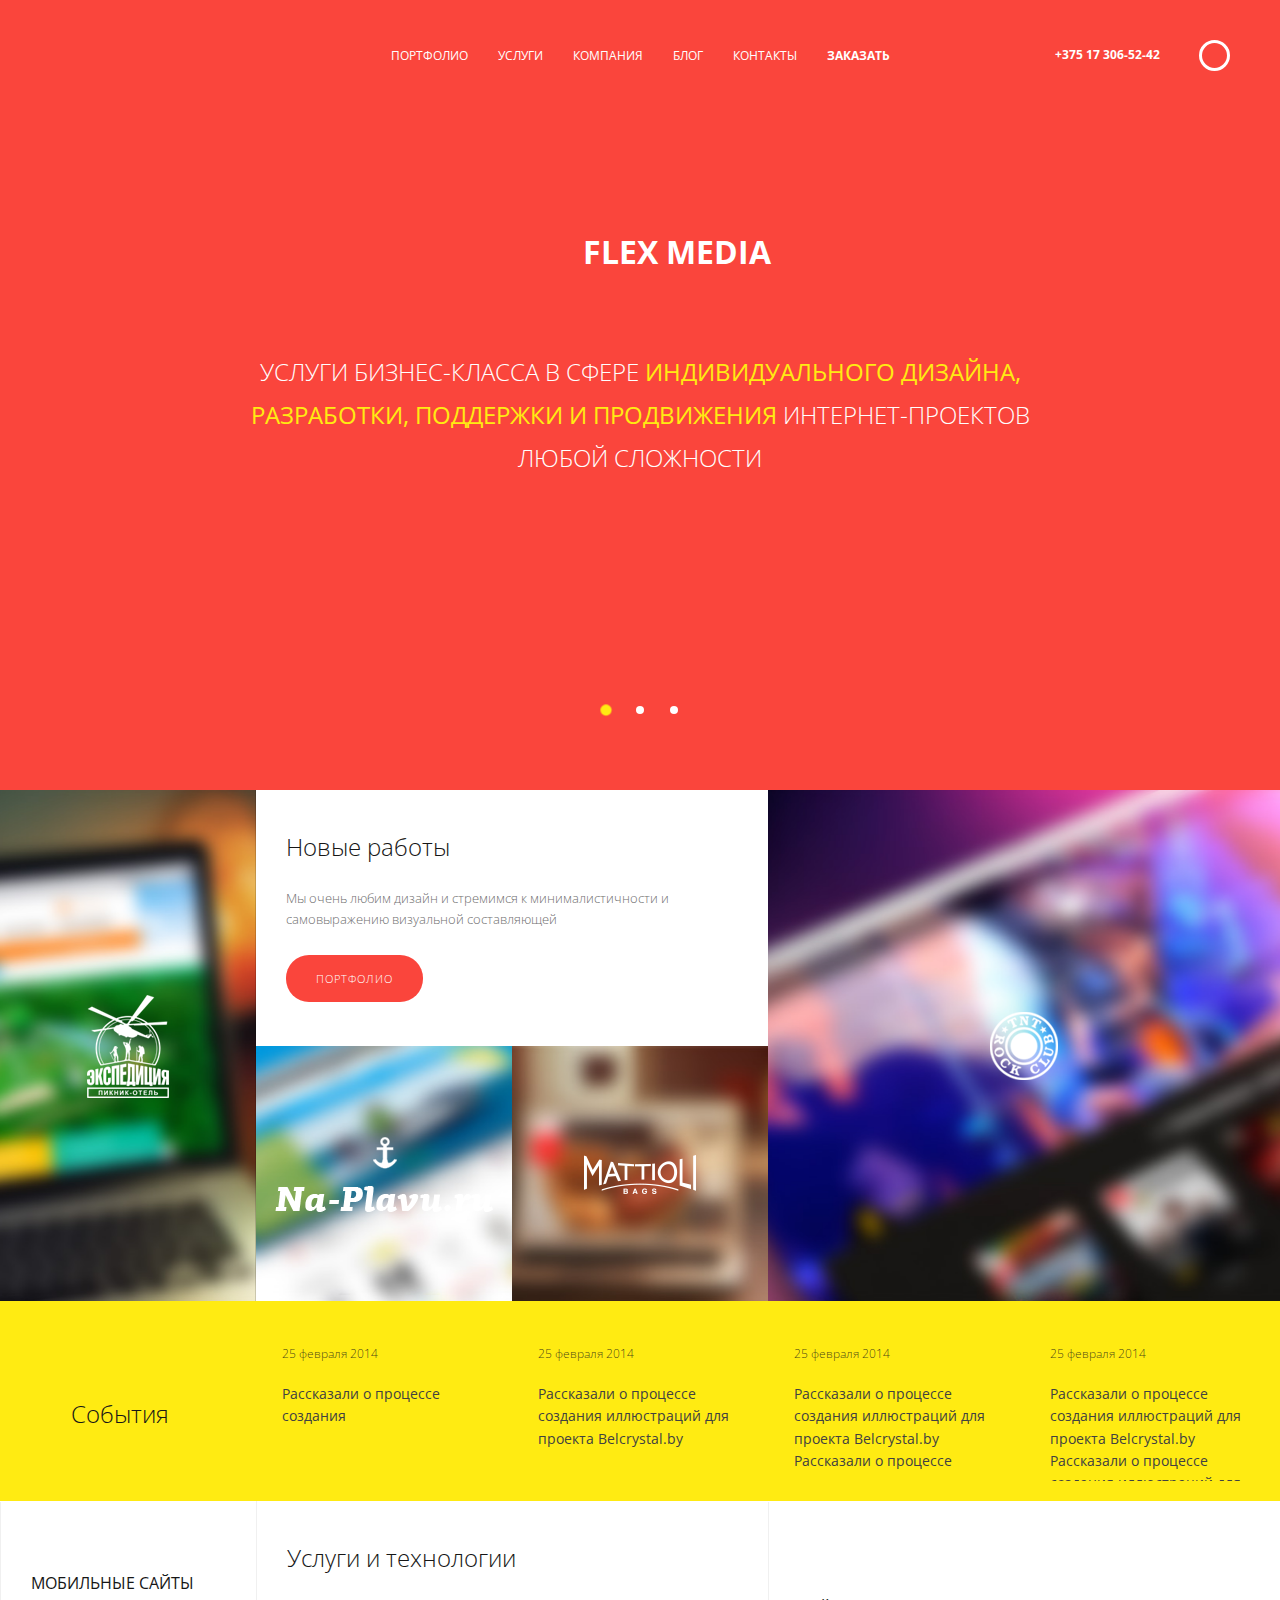
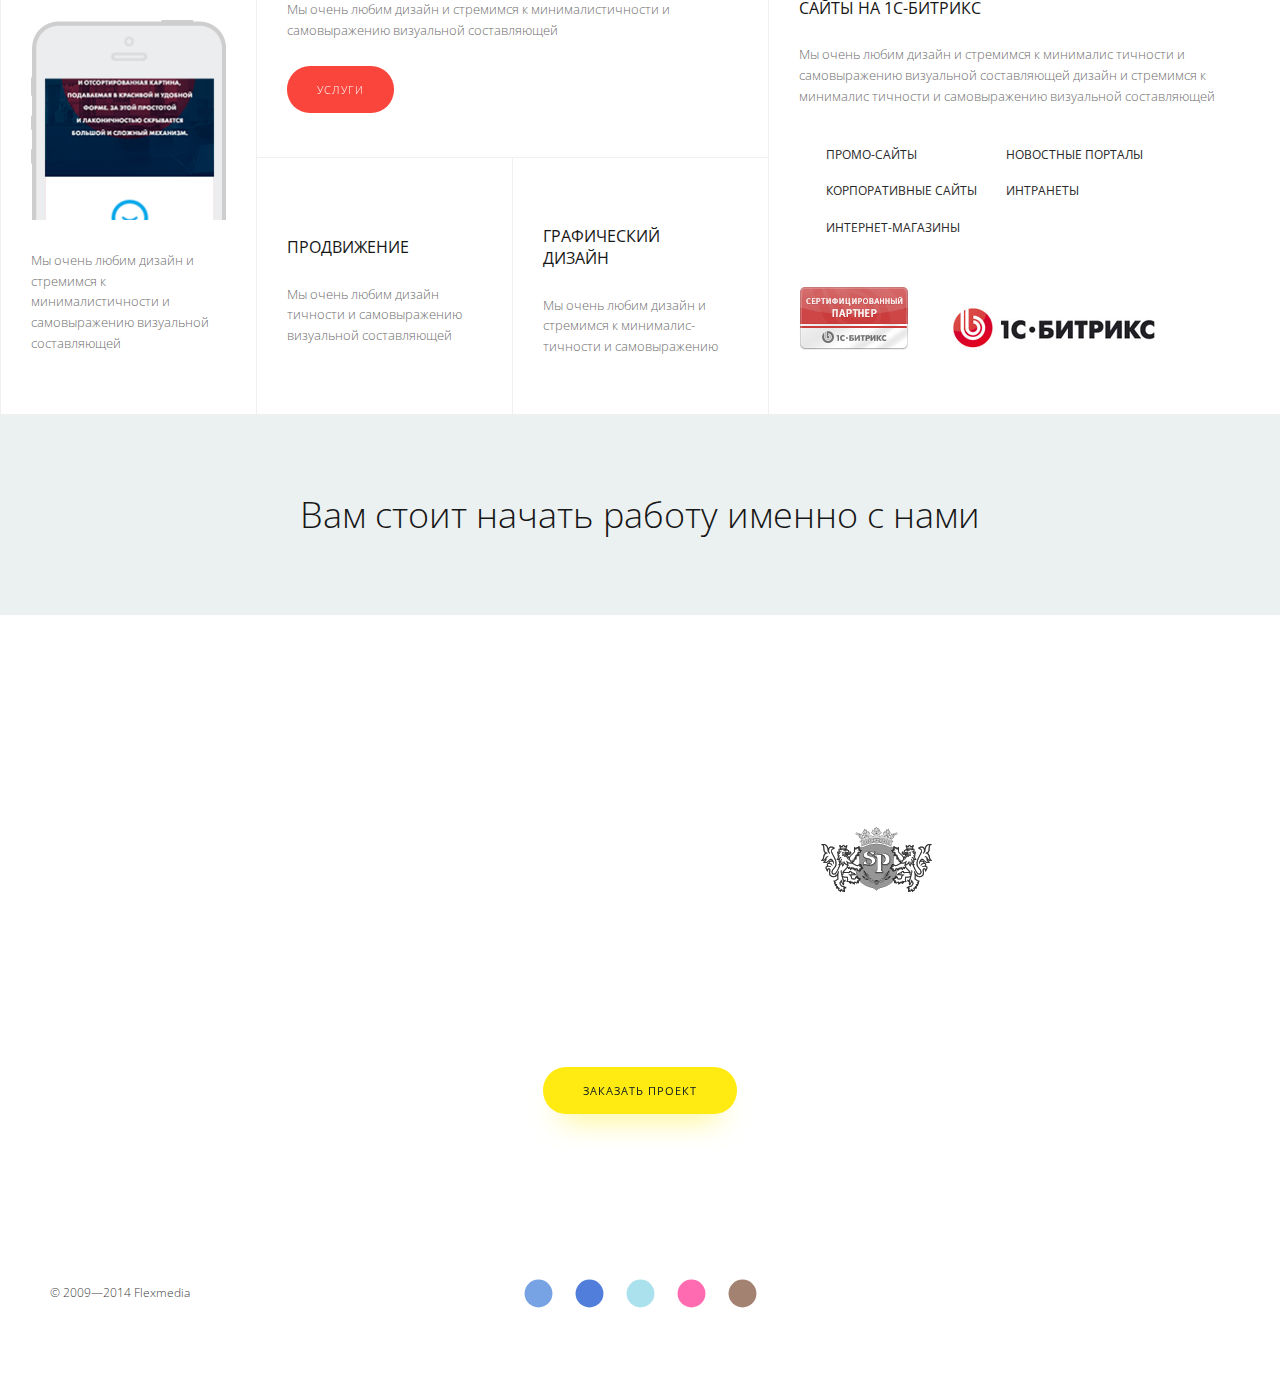
==== index.html @ 58275ce5 "video added" ====
<!doctype html>
<html>
<head>
	<meta charset="utf-8">
	<title>Template</title>
	<meta name="viewport" content="initial-scale=1"/>
	<link rel="stylesheet" media="screen" href="css/screen.css" >
	<link href='http://fonts.googleapis.com/css?family=Open+Sans:400,300,700&subset=latin,cyrillic' rel='stylesheet' type='text/css'>
	<script src="js/lib/jquery.js"></script>
	<script src="js/lib/snap.svg-min.js"></script>
	<script src="js/lib/classie.js"></script>
	<script src="js/lib/jquery.touchSwipe.min.js"></script>
	<script src="js/lib/svgLoader.js"></script>
	<script src="js/common.js"></script>
	<!--[if IE]><script src="js/lib/html5shiv.js"></script><![endif]-->
</head>
<body>

<div class="pagewrap" id="pagewrap">
<a href="#" class="menu-btn" rel="internal"></a>
<div class="wrapper">
<!-- BEGIN  out-->
<div class="out out_mobile" id="out">
	
	<!-- BEGIN header -->
		<header class="header-wrap">
			<div class="header">
				<span class="header__close js-close-sidebar"></span>
				<h1 class="logo"><a href="index.html"></a></h1>
				<div class="header__tools">
					<div class="header__phone">+375 17 306-52-42</div>
					<div class="like">
						<a href="#" class="js-like-btn" rel="internal"></a>
					</div>
				</div>
				<nav class="menu">
					<ul>
						<li><a href="portfolio.html">портфолио</a></li>
						<li><a href="services.html">Услуги</a></li>
						<li><a href="#">компания</a></li>
						<li><a href="#">блог</a></li>
						<li><a href="#">Контакты</a></li>
						<li><a href="#"><strong>Заказать</strong></a></li>
					</ul>
				</nav>
			</div>
		</header>
		<!-- END header -->
	<div class="out__inner">
		<!-- BEGIN topper -->
		<section class="topper topper_index">
			<!-- BEGIN slider -->
			<div class="slider">
				<div class="slider__topper">
					<a href="index.html" class="logo-big">flex media</a>
				</div>
			<a href="#" class="slider__prev is-hidden" rel="internal"></a>
			<ul class="slider__list">
				<li class="slider__left-item is-active" data-slide="1">
					<div class="slider__content">
						
						<div class="slider__text">
							услуги бизнес-класса в сфере <span>индивидуального дизайна, разработки, поддержки и продвижения</span> интернет-проектов любой сложности
						</div>
					</div>
				</li>
				<li class="slider__right-item" data-slide="2">
					<div class="slider__content">
						<div class="slider__text">
							услуги бизнес-класса в сфере <span>индивидуального дизайна, разработки, поддержки и продвижения</span> интернет-проектов любой сложности
						</div>
					</div>
				</li>
				<li class="slider__right-item" data-slide="3">
					<div class="slider__content">
						<div class="slider__text">
							услуги бизнес-класса в сфере <span>индивидуального дизайна, разработки, поддержки и продвижения</span> интернет-проектов любой сложности
						</div>
					</div>
				</li>
			</ul>
			<a href="#" class="slider__next" rel="internal"></a>
			<div class="slider__pager">
				<a class="is-active" href="#" data-slide="1" rel="internal"></a>
				<a href="#" data-slide="2" data-direction="next" rel="internal"></a>
				<a href="#" data-slide="3" data-direction="next" rel="internal"></a>
			</div>
			</div>
		<!-- END slider -->
		</section>
		<!-- END topper -->
		<!-- BEGIN m-works -->
		<section class="m-works-wrap">
			<div class="box-wrap">
				<div class="box-wrap__col wide first">
					<div class="box box_w">
						<a href="#" class="m-portfolio">
							<div class="m-portfolio__inner">
								<div class="link">Новые работы<span></span></div>
								<p>Мы очень любим дизайн и стремимся к минималистичности и самовыражению визуальной составляющей</p>
								<div class="btn">Портфолио</div>	
							</div>
						</a>
					</div>
					<div class="box box_small">
						<a href="#" class="m-works">
							<div class="m-works__img" style="background-image: url(img/pict2.jpg);"></div>
							<div class="m-works__img-blur" style="background-image: url(img/pict2-blur.jpg);"></div>
							<div class="m-works__logo">
								<img src="img/naplavu-logo.png" alt="">
							</div>
						</a>
					</div>
					<div class="box box_small">
						<a href="#" class="m-works">
							<div class="m-works__img"  style="background-image: url(img/pict3.jpg);"></div>
							<div class="m-works__img-blur" style="background-image: url(img/pict3-blur.jpg);"></div>
							<div class="m-works__logo">
								<img src="img/mattioli-logo.png" alt="">
							</div>
						</a>
					</div>
				</div>
				<div class="box-wrap__col second">
					<div class="box box_high">
						<a href="#" class="m-works">
							<div class="m-works__img" style="background-image: url(img/pict1.jpg);"></div>
							<div class="m-works__img-blur" style="background-image: url(img/pict1-blur.jpg);"></div>
							<div class="m-works__logo">
								<img src="img/expedition-logo.png" alt="">
							</div>
						</a>
					</div>
				</div>
				<div class="box-wrap__col wide wide_resp">
					<div class="box box_big">
						<a href="#" class="m-works">
							<div class="m-works__img" style="background-image: url(img/pict4.jpg);">
							</div>
							<div class="m-works__img-blur" style="background-image: url(img/pict4-blur.jpg);">
							</div>
							<div class="m-works__logo">
								<img src="img/tnt-logo.png" alt="">
							</div>
						</a>
					</div>
				</div>
			</div>
		</section>
		<!-- END m-works -->
		<!-- BEGIN m-events -->
		<section class="m-events">
			<ul class="m-events__list">
			<a href="#" class="m-events__item">
				<div class="m-events__inner">
					<span class="link">События<span></span></span>
				</div>
			</a>
			<a href="#" class="m-events__item">
				<div class="m-events__inner">
					<div class="m-events__date">25 февраля 2014</div>
					<div class="m-events__text">Рассказали о процессе создания</div>
				</div>
			</a>
			<a href="#" class="m-events__item">
				<div class="m-events__inner">
					<div class="m-events__date">25 февраля 2014</div>
					<div class="m-events__text">Рассказали о процессе создания иллюстраций для проекта Belcrystal.by</div>
				</div>
			</a>
			<a href="#" class="m-events__item">
				<div class="m-events__inner">
					<div class="m-events__date">25 февраля 2014</div>
					<div class="m-events__text">Рассказали о процессе создания иллюстраций для проекта Belcrystal.by Рассказали о процессе</div>
				</div>
			</a>
			<a href="#" class="m-events__item">
				<div class="m-events__inner">
					<div class="m-events__date">25 февраля 2014</div>
					<div class="m-events__text">Рассказали о процессе создания иллюстраций для проекта Belcrystal.by Рассказали о процессе создания иллюстраций для проекта Belcrystal.by</div>
				</div>
			</a>
			</ul>
		</section>
		<!-- END m-events -->
		<!-- BEGIN m-services -->
		<section class="m-services">
			<div class="box-wrap">
			<div class="box-wrap__col m-service__col1">
				<div class="box box_high">
					<a href="#" class="m-portfolio m-portfolio_mod">
						<div class="m-portfolio__inner">
							<div class="link link_mob">Мобильные сайты <span></span><i class="mob-icon"></i></div>
							<div class="m-portfolio__img">
								<img src="img/iphone.png" alt="">
							</div>
							<p>Мы очень любим дизайн и стремимся к минималистичности и самовыражению визуальной составляющей</p>
						</div>
					</a>
				</div>
			</div>
			<div class="box-wrap__col wide m-service__col2">
				<div class="box box_w">
					<a href="#" class="m-portfolio">
						<div class="m-portfolio__inner">
							<div class="link">Услуги и технологии<span></span></div>
							<p>Мы очень любим дизайн и стремимся к минималистичности и самовыражению визуальной составляющей</p>
							<div class="btn">Услуги</div>	
						</div>
					</a>
				</div>
				<div class="box box_small">
					<a href="#" class="m-portfolio m-portfolio_mod">
						<div class="m-portfolio__inner">
							<div class="link link_mob">Продвижение <span></span><i class="promotion-icon"></i></div>
							<p>Мы очень любим дизайн тичности и самовыражению визуальной составляющей</p>
						</div>
					</a>
				</div>
				<div class="box box_small">
					<a href="#" class="m-portfolio m-portfolio_mod">
						<div class="m-portfolio__inner">
							<div class="link link_mob">Графический<br> дизайн <span></span><i class="design-icon"></i></div>
							<p>Мы очень любим дизайн и стремимся к минималис- тичности и самовыражению </p>
						</div>
					</a>
				</div>
			</div>
			<div class="box-wrap__col wide m-service__col3">
				<div class="box box_big">
					<a href="#" class="m-portfolio m-portfolio_mod">
						<div class="m-portfolio__inner bitrix">
							<div class="m-portfolio__left">
								<div class="link link_mob">Сайты на 1С-Битрикс <span></span><i class="bitrix-icon"></i></div>
								<p>Мы очень любим дизайн и стремимся к минималис тичности и самовыражению визуальной составляющей дизайн и стремимся к минималис тичности и самовыражению визуальной составляющей</p>
							</div>
							<div class="m-portfolio__right">
								<ul>
									<li>Промо-сайты</li>
									<li>Новостные порталы</li>
									<li>Корпоративные сайты</li>
									<li>интранеты</li>
									<li>Интернет-магазины</li>
								</ul>
								<img src="img/pict6.jpg" alt="">
								<img src="img/pict7.jpg" alt="">
							</div>
						</div>
					</a>
				</div>
			</div>
			</div>
			<div class="m-services__alert">Вам стоит начать работу именно с нами</div>
		</section>
		<!-- END m-services -->
		<!-- BEGIN m-clients -->
		<section class="m-clients">
			<div class="m-clients__title">Нам <span>доверяют</span> известные бренды</div>
			<ul class="m-clients__list">
				<li><a href="#"><img src="img/tnt-logo.png" alt=""></a></li>
				<li><a href="#"><img src="img/minsk-logo.png" alt=""></a></li>
				<li><a href="#"><img src="img/mattioli-logo.png" alt=""></a></li>
				<li><a href="#"><img src="img/sp-logo.png" alt=""></a></li>
				<li><a href="#"><img src="img/magnus-logo.png" alt=""></a></li>
				<li><a href="#"><img src="img/mav-logo.png" alt=""></a></li>
				<li><a href="#"><img src="img/expedition-logo.png" alt=""></a></li>
				<li><a href="#"><img src="img/carin-logo.png" alt=""></a></li>
				<li><a href="#"><img src="img/kaminsky-logo.png" alt=""></a></li>
			</ul>
			<div class="m-clients__btn">
				<a href="#" class="btn btn_yellow">заказать проект</a>
			</div>
			<!-- BEGIN video -->
			<div class="video-holder">
				<video id="video1" autoplay loop mute poster="img/clients-bg.jpg" style="height:100%; width:100%;">
					<source src="video/tnt24.ogv" type='video/ogg'>
					<source src="video/tnt24.mp4" type='video/mp4'>
					<source src="video/tnt24.webm" type='video/webm'>
				</video>
			</div>
			<!-- END video -->
		</section>
		<!-- END m-clients -->
		<!-- BEGIN footer -->
		<footer class="footer">
			<div class="footer__copyrights">© 2009—2014 Flexmedia</div>
			<ul class="footer__socials">
			<li><a href="#" class="vk"><i></i></a></li>
			<li><a href="#" class="fb"><i></i></a></li>
			<li><a href="#" class="tw"><i></i></a></li>
			<li><a href="#" class="dribble"><i></i></a></li>
			<li><a href="#" class="instagram"><i></i></a></li>
			</ul>
			<a href="#" class="btn btn_up js-scroll-up" rel="internal">наверх</a>
		</footer>
		<!-- END footer -->
	</div>
</div>
<!-- END out-->
</div>
<!-- BEGIN popup -->
<div class="popup-wrap js-popup">
	<div class="popup">
		<ul class="share">
			<li><a href="#" class="share__vk"></a></li>
			<li><a href="#" class="share__fb"></a></li>
			<li><a href="#" class="share__tw"></a></li>
		</ul>
	</div>
</div>
<!-- END popup -->

<div id="loader" class="pageload-overlay" data-opening="M20,15 50,30 50,30 30,30 Z;M0,0 80,0 50,30 20,45 Z;M0,0 80,0 60,45 0,60 Z;M0,0 80,0 80,60 0,60 Z" data-closing="M0,0 80,0 60,45 0,60 Z;M0,0 80,0 50,30 20,45 Z;M20,15 50,30 50,30 30,30 Z;M30,30 50,30 50,30 30,30 Z">
	<svg xmlns="http://www.w3.org/2000/svg" width="100%" height="100%" viewBox="0 0 80 60" preserveAspectRatio="none">
		<path d="M30,30 50,30 50,30 30,30 Z"/>
	</svg>
</div><!-- /pageload-overlay -->
<div class="fakeoverlay" style="position:fixed;top:0;bottom:0;right:0;left:0;z-index:10000;background: rgba(255,255,255,1);"></div>
</div>

<script>
	(function() {
			var loader = new SVGLoader( document.getElementById( 'loader' ), { speedIn : 10, speedOut: 100 } );
			loader.show();
			setTimeout( function() {
				$('.fakeoverlay').hide();
				loader.hide();
			}, 400 );
		

	})();
</script>

</body>
</html>
---- css/screen.css ----
/*done by Coderiver.com.ua */
html, body, div, span, applet, object, iframe, h1, h2, h3, h4, h5, h6, p, blockquote, pre, a, abbr, acronym, address, big, cite, code, del, dfn, em, img, ins, kbd, q, s, samp, small, strike, strong, sub, sup, tt, var, b, u, i, center, dl, dt, dd, ol, ul, li, fieldset, form, label, legend, table, caption, tbody, tfoot, thead, tr, th, td, article, aside, canvas, details, embed, figure, figcaption, footer, header, hgroup, menu, nav, output, ruby, section, summary, time, mark, audio, video { margin: 0; padding: 0; border: 0; vertical-align: baseline; }

body, html { height: 100%; -webkit-font-smoothing: antialiased; -moz-font-smoothing: antialiased; -ms-font-smoothing: antialiased; -o-font-smoothing: antialiased; }

img, fieldset, a img { border: none; }

input[type="submit"], button { cursor: pointer; }
input[type="submit"]::-moz-focus-inner, button::-moz-focus-inner { padding: 0; border: 0; }

textarea { overflow: auto; }

input, button { margin: 0; padding: 0; border: 0; }

input, textarea, select, button, h1, h2, h3, h4, h5, h6, a, span, a:focus { outline: none; }

ul, ol { list-style-type: none; }

@media only screen and (min-device-width: 320px) and (max-device-width: 480px) { * { -webkit-text-size-adjust: none; } }
table { border-spacing: 0; border-collapse: collapse; width: 100%; }

body { font-family: "Open Sans", sans-serif; font-weight: 300; font-size: 14px; line-height: 1.4; background: #444444; }

.out { background: white; }
@media only screen and (max-width: 1024px) { .out { cursor: default; } }

.h2 { padding-bottom: 30px; font-size: 36px; font-weight: 300; color: white; text-align: center; }
.h2 span { font-weight: 400; }
@media only screen and (max-width: 768px) { .h2 { font-size: 24px; } }

h3 { margin-bottom: 25px; font-size: 24px; font-family: "Open Sans", sans-serif; font-weight: 600; }

.footer { position: relative; *zoom: 1; height: 105px; padding: 30px 50px; background: white; z-index: 2; }
.footer:after { content: " "; display: table; clear: both; }
.footer.footer_inner { border-top: 1px solid #e1e1e1; }
@media only screen and (max-width: 768px) { .footer { padding: 30px 20px; } }
@media only screen and (max-width: 600px) { .footer { height: 140px; } }
.footer__copyrights { position: absolute; top: 50%; margin-top: -8px; font-size: 12px; color: #414141; }
@media only screen and (max-width: 600px) { .footer__copyrights { top: auto; bottom: 20px; left: 50%; margin: 0 0 0 -70px; } }
.footer .btn_up { position: absolute; right: 50px; top: 50%; margin-top: 16px; padding-right: 50px; -moz-transition: all 400ms; -o-transition: all 400ms; -webkit-transition: all 400ms; transition: all 400ms; opacity: 0; }
.footer .btn_up:before { content: ""; position: absolute; top: 20px; right: 30px; background: url('../img/icons-sd3ac7fe56f.png') 0 -87px no-repeat; width: 10px; height: 6px; }
.footer .btn_up.is-animated { margin-top: -24px; opacity: 1; }
@media only screen and (max-width: 768px) { .footer .btn_up { right: 20px; } }
@media only screen and (max-width: 600px) { .footer .btn_up { margin-top: 0px; top: auto; bottom: 65px; right: 50%; opacity: 1; margin-right: -60px; }
  .footer .btn_up.is-animated { margin-top: 0; } }
.footer__socials { text-align: center; height: 100%; text-align: center; font-size: 0; }
.footer__socials:before { content: ""; display: inline-block; vertical-align: middle; width: 0; height: 100%; }
.footer__socials li { display: inline-block; vertical-align: middle; margin: 0 10px; }
@media only screen and (max-width: 600px) { .footer__socials li { vertical-align: top; } }
.footer__socials li a { position: relative; display: block; height: 31px; width: 31px; }
.footer__socials li a i { position: relative; display: inline-block; z-index: 2; -webkit-transition: -webkit-transform ease-out 0.1s; -moz-transition: -moz-transform ease-out 0.1s; transition: transform ease-out 0.1s; }
.footer__socials li a:after { content: ""; position: absolute; top: 0; left: 0; width: 100%; height: 100%; border-radius: 50%; z-index: -1; -moz-box-shadow: 0 0 0 2px rgba(255, 255, 255, 0.1); -webkit-box-shadow: 0 0 0 2px rgba(255, 255, 255, 0.1); box-shadow: 0 0 0 2px rgba(255, 255, 255, 0.1); -moz-transform: scale(0.9); -ms-transform: scale(0.9); -webkit-transform: scale(0.9); transform: scale(0.9); }
.footer__socials li a:hover:after { z-index: 1; -webkit-animation: pulse 1s linear; -moz-animation: pulse 1s linear; -ms-animation: pulse 1s linear; -o-animation: pulse 1s linear; animation: pulse 1s linear; }
.footer__socials li a:hover i { -moz-transform: scale(0.93); -ms-transform: scale(0.93); -webkit-transform: scale(0.93); transform: scale(0.93); }
.footer__socials li a.vk i { background: url('../img/icons-sd3ac7fe56f.png') 0 -1990px no-repeat; width: 31px; height: 31px; }
.footer__socials li a.vk:after { background: #77a3e4; }
.footer__socials li a.fb i { background: url('../img/icons-sd3ac7fe56f.png') 0 -425px no-repeat; width: 31px; height: 31px; }
.footer__socials li a.fb:after { background: #517eda; }
.footer__socials li a.tw i { background: url('../img/icons-sd3ac7fe56f.png') 0 -1949px no-repeat; width: 31px; height: 31px; }
.footer__socials li a.tw:after { background: #abe1ec; }
.footer__socials li a.dribble i { background: url('../img/icons-sd3ac7fe56f.png') 0 -271px no-repeat; width: 31px; height: 31px; }
.footer__socials li a.dribble:after { background: #ff6bb1; }
.footer__socials li a.instagram i { background: url('../img/icons-sd3ac7fe56f.png') 0 -534px no-repeat; width: 31px; height: 31px; }
.footer__socials li a.instagram:after { background: #a38272; }

@-moz-keyframes pulse { 0% { -moz-transform: scale(0.9); -ms-transform: scale(0.9); -webkit-transform: scale(0.9); transform: scale(0.9); filter: progid:DXImageTransform.Microsoft.Alpha(Opacity=90); opacity: 0.9; }
  100% { -moz-transform: scale(1.3); -ms-transform: scale(1.3); -webkit-transform: scale(1.3); transform: scale(1.3); filter: progid:DXImageTransform.Microsoft.Alpha(Opacity=0); opacity: 0; } }
@-webkit-keyframes pulse { 0% { -moz-transform: scale(0.9); -ms-transform: scale(0.9); -webkit-transform: scale(0.9); transform: scale(0.9); filter: progid:DXImageTransform.Microsoft.Alpha(Opacity=90); opacity: 0.9; }
  100% { -moz-transform: scale(1.3); -ms-transform: scale(1.3); -webkit-transform: scale(1.3); transform: scale(1.3); filter: progid:DXImageTransform.Microsoft.Alpha(Opacity=0); opacity: 0; } }
@-o-keyframes pulse { 0% { -moz-transform: scale(0.9); -ms-transform: scale(0.9); -webkit-transform: scale(0.9); transform: scale(0.9); filter: progid:DXImageTransform.Microsoft.Alpha(Opacity=90); opacity: 0.9; }
  100% { -moz-transform: scale(1.3); -ms-transform: scale(1.3); -webkit-transform: scale(1.3); transform: scale(1.3); filter: progid:DXImageTransform.Microsoft.Alpha(Opacity=0); opacity: 0; } }
@-ms-keyframes pulse { 0% { -moz-transform: scale(0.9); -ms-transform: scale(0.9); -webkit-transform: scale(0.9); transform: scale(0.9); filter: progid:DXImageTransform.Microsoft.Alpha(Opacity=90); opacity: 0.9; }
  100% { -moz-transform: scale(1.3); -ms-transform: scale(1.3); -webkit-transform: scale(1.3); transform: scale(1.3); filter: progid:DXImageTransform.Microsoft.Alpha(Opacity=0); opacity: 0; } }
@keyframes pulse { 0% { -moz-transform: scale(0.9); -ms-transform: scale(0.9); -webkit-transform: scale(0.9); transform: scale(0.9); filter: progid:DXImageTransform.Microsoft.Alpha(Opacity=90); opacity: 0.9; }
  100% { -moz-transform: scale(1.3); -ms-transform: scale(1.3); -webkit-transform: scale(1.3); transform: scale(1.3); filter: progid:DXImageTransform.Microsoft.Alpha(Opacity=0); opacity: 0; } }
.btn { position: relative; display: inline-block; height: 47px; line-height: 47px; padding: 0 30px; background: #fa453c; border-radius: 23px; text-decoration: none; color: white; text-transform: uppercase; font-size: 11px; letter-spacing: 1px; font-weight: 300; overflow: hidden; -moz-transform: translate3d(0, 0, 0); -ms-transform: translate3d(0, 0, 0); -webkit-transform: translate3d(0, 0, 0); transform: translate3d(0, 0, 0); -moz-transition: background 200ms; -o-transition: background 200ms; -webkit-transition: background 200ms; transition: background 200ms; }
.btn:after { content: ""; position: absolute; top: -30px; left: -73px; background: url('../img/icons-sd3ac7fe56f.png') 0 -1613px no-repeat; width: 91px; height: 132px; -moz-transition: none; -o-transition: none; -webkit-transition: none; transition: none; }
.btn:hover { background: #e82f25; -moz-transition: none; -o-transition: none; -webkit-transition: none; transition: none; }
.btn:hover:after { -moz-transition: -moz-transform 250ms; -o-transition: -o-transform 250ms; -webkit-transition: -webkit-transform 250ms; transition: transform 250ms; -moz-transform: translateX(180px); -ms-transform: translateX(180px); -webkit-transform: translateX(180px); transform: translateX(180px); }
.btn.btn_yellow { padding: 0 40px; background: #ffeb12; color: #071427; font-weight: 400; -moz-box-shadow: 0 19px 30px -18px #ffeb12; -webkit-box-shadow: 0 19px 30px -18px #ffeb12; box-shadow: 0 19px 30px -18px #ffeb12; }
.btn.btn_yellow:hover { background: #e3d219; }
.btn.btn_yellow:hover:after { -moz-transform: translateX(235px); -ms-transform: translateX(235px); -webkit-transform: translateX(235px); transform: translateX(235px); }

.link { position: relative; display: inline-block; margin-bottom: 25px; font-weight: 300; font-size: 24px; text-decoration: none; color: #161616; }
.link span { display: inline-block; margin-left: 10px; background: url('../img/icons-sd3ac7fe56f.png') 0 -64px no-repeat; width: 7px; height: 13px; }

.popup-wrap { position: fixed; top: 0; left: 0; right: 0; bottom: 0; background: rgba(250, 69, 60, 0.5); z-index: 9999; visibility: hidden; -moz-transform: translate3d(0, 0, 0); -ms-transform: translate3d(0, 0, 0); -webkit-transform: translate3d(0, 0, 0); transform: translate3d(0, 0, 0); }
.popup-wrap.is-open { visibility: visible; }
.popup-wrap.is-open .popup { -moz-transform: translateY(0); -ms-transform: translateY(0); -webkit-transform: translateY(0); transform: translateY(0); opacity: 1; }

.popup { position: absolute; top: 50%; left: 50%; margin-top: -78px; margin-left: -206px; width: 356px; height: 100px; background: white; padding: 28px; -moz-transform: translateY(-20px); -ms-transform: translateY(-20px); -webkit-transform: translateY(-20px); transform: translateY(-20px); -moz-transition: all 0.4s; -o-transition: all 0.4s; -webkit-transition: all 0.4s; transition: all 0.4s; opacity: 0; }
@media only screen and (max-width: 480px) { .popup { width: 260px; height: 80px; padding: 10px; margin-left: -140px; } }

.share { *zoom: 1; }
.share:after { content: " "; display: table; clear: both; }
.share li { float: left; margin-left: 28px; }
.share li:first-child { margin-left: 0; }
.share li a { display: block; width: 100px; height: 100px; }
.share li a.share__vk { background: #009ad3; }
.share li a.share__fb { background: #2f63cd; }
.share li a.share__tw { background: #4ddbdd; }
@media only screen and (max-width: 480px) { .share li { margin-left: 10px; }
  .share li a { width: 80px; height: 80px; } }

.pageload-overlay { position: fixed; width: 100%; height: 100%; top: 0; left: 0; visibility: hidden; z-index: 9999; }
.pageload-overlay.show { visibility: visible; }
.pageload-overlay svg { position: absolute; top: 0; left: 0; pointer-events: none; }
.pageload-overlay svg path { fill: white; }
@media only screen and (max-width: 768px) { .pageload-overlay { display: none; } }

@media only screen and (max-width: 768px) { .fakeoverlay { display: none; } }

.box-wrap { *zoom: 1; background: black; }
.box-wrap:after { content: " "; display: table; clear: both; }
.m-services .box-wrap { background: white; }

.box-wrap__col { position: relative; width: 20%; float: left; }
.box-wrap__col.wide { width: 40%; }
.box-wrap__col.first { left: 20%; }
.box-wrap__col.second { left: -40%; }
@media only screen and (max-width: 1024px) { .box-wrap__col { width: 25%; }
  .box-wrap__col.wide { width: 50%; }
  .box-wrap__col.wide.wide_resp { width: 25%; }
  .box-wrap__col.wide.wide_resp .box_big { padding-bottom: 200%; }
  .box-wrap__col.first { left: 25%; }
  .box-wrap__col.second { left: -50%; } }
@media only screen and (max-width: 768px) { .box-wrap__col { width: 50%; }
  .box-wrap__col.wide { width: 100%; }
  .box-wrap__col.wide.wide_resp { width: 50%; }
  .box-wrap__col.wide.wide_resp .box_big { padding-bottom: 100%; }
  .box-wrap__col.first { left: 0; }
  .box-wrap__col.second { left: 0; } }
@media only screen and (max-width: 480px) { .box-wrap__col { width: 100%; }
  .box-wrap__col.wide { width: 100%; }
  .box-wrap__col.wide.wide_resp { width: 100%; } }

.box { position: relative; float: left; width: 100%; padding-bottom: 100%; -moz-box-sizing: border-box; -webkit-box-sizing: border-box; box-sizing: border-box; }
.box.box_small { width: 50%; padding-bottom: 50%; }
@media only screen and (max-width: 480px) { .box.box_small { width: 100%; padding-bottom: 100%; } }
.box.box_high { padding-bottom: 200%; }
@media only screen and (max-width: 768px) { .box.box_high { padding-bottom: 100%; } }
.box.box_w { padding-bottom: 50%; }
@media only screen and (max-width: 400px) { .box.box_w { padding-bottom: 100%; } }
@media only screen and (max-width: 320px) { .box.box_w { padding-bottom: 80%; } }
.m-services .box { border-bottom: 1px solid #f0f0f0; border-left: 1px solid #f0f0f0; }

@media only screen and (max-width: 1180px) { .m-service__col1 { width: 50%; }
  .m-service__col1 .box_high { padding-bottom: 100%; } }
@media only screen and (max-width: 768px) { .m-service__col1 { width: 100%; }
  .m-service__col1 .box_high { padding-bottom: 40%; } }
@media only screen and (max-width: 600px) { .m-service__col1 .box_high { padding-bottom: 50%; } }
@media only screen and (max-width: 400px) { .m-service__col1 .box_high { padding-bottom: 75%; } }

.m-service__col2 { margin-top: -1px; }
@media only screen and (max-width: 1180px) { .m-service__col2.wide { width: 50%; } }
@media only screen and (max-width: 768px) { .m-service__col2 { margin-top: 0; }
  .m-service__col2.wide { width: 100%; } }
@media only screen and (max-width: 480px) { .m-service__col2 .box.box_small { padding-bottom: 50%; } }
@media only screen and (max-width: 400px) { .m-service__col2 .box.box_small { padding-bottom: 70%; }
  .m-service__col2 .box.box_w { padding-bottom: 70%; } }

@media only screen and (max-width: 1180px) { .m-service__col3.wide { width: 100%; }
  .m-service__col3.wide .box_big { padding-bottom: 25%; } }
@media only screen and (max-width: 768px) { .m-service__col3.wide .box_big { padding-bottom: 50%; } }
@media only screen and (max-width: 568px) { .m-service__col3.wide .box_big { padding-bottom: 100%; } }
@media only screen and (max-width: 480px) { .m-service__col3.wide .box_big { padding-bottom: 130%; } }
@media only screen and (max-width: 400px) { .m-service__col3.wide .box_big { padding-bottom: 150%; } }
@media only screen and (max-width: 360px) { .m-service__col3.wide .box_big { padding-bottom: 160%; } }

.topper { position: relative; background: #fa453c; text-align: center; padding-top: 150px; z-index: 99; }
@media only screen and (max-width: 768px) { .topper { padding-top: 80px; } }
.l-gray .topper { background: #2c3e50; }
.l-green .topper { background: #27ae60; }
.l-red .topper { background: #fa453c; }
.l-blue .topper { background: #2980b9; }
.l-yellow .topper { background: #e9bc21; }
.l-violet .topper { background: #9b59b6; }
.l-orange .topper { background: #e67e22; }
.l-turquoise .topper { background: #1abc9c; }
.topper.topper_index { padding-top: 0; }

.wrapper { position: relative; }
.wrapper.has-blur { -webkit-filter: blur(3px); filter: blur(3px); filter: progid:DXImageTransform.Microsoft.Blur(pixelRadius=$var); }
@media only screen and (max-width: 768px) { .wrapper { overflow: hidden; -webkit-perspective: 1500px; perspective: 1500px; -webkit-perspective-origin: 0% 50%; perspective-origin: 0% 0%; } }

.out_mobile { position: relative; }
@media only screen and (max-width: 768px) { .out_mobile { -webkit-transform-style: preserve-3d; transform-style: preserve-3d; -moz-transition: -moz-transform 0.5s; -o-transition: -o-transform 0.5s; -webkit-transition: -webkit-transform 0.5s; transition: transform 0.5s; }
  .out_mobile.is-open { -moz-transform: translate3d(200px, 0, 0); -ms-transform: translate3d(200px, 0, 0); -webkit-transform: translate3d(200px, 0, 0); transform: translate3d(200px, 0, 0); } }
@media only screen and (max-width: 320px) { .out_mobile.is-open { -moz-transform: translate3d(320px, 0, 0); -ms-transform: translate3d(320px, 0, 0); -webkit-transform: translate3d(320px, 0, 0); transform: translate3d(320px, 0, 0); } }

.out__inner { position: relative; }
.out__inner:after { position: absolute; content: ""; top: 0; right: 0; width: 100%; height: 100%; background: rgba(0, 0, 0, 0.2); opacity: 0; -moz-transition: opacity 0.5s linear; -o-transition: opacity 0.5s linear; -webkit-transition: opacity 0.5s linear; transition: opacity 0.5s linear; z-index: -1; }
.out__inner.is-open:after { opacity: 1; z-index: 999; }

.header-wrap { position: absolute; top: 0; left: 0; right: 0; height: 110px; z-index: 1000; }
@media only screen and (max-width: 768px) { .header-wrap { height: auto; width: 200px; bottom: 0; background: #fa453c; -moz-box-shadow: 0 2px 10px rgba(112, 25, 21, 0.1); -webkit-box-shadow: 0 2px 10px rgba(112, 25, 21, 0.1); box-shadow: 0 2px 10px rgba(112, 25, 21, 0.1); -moz-transition: all 0.5s; -o-transition: all 0.5s; -webkit-transition: all 0.5s; transition: all 0.5s; visibility: hidden; -moz-transform: translate3d(-200px, 0, 0) rotateY(90deg); -ms-transform: translate3d(-200px, 0, 0) rotateY(90deg); -webkit-transform: translate3d(-200px, 0, 0) rotateY(90deg); transform: translate3d(-200px, 0, 0) rotateY(90deg); -webkit-transform-origin: 100% 50%; transform-origin: 100% 50%; -webkit-transform-style: preserve-3d; transform-style: preserve-3d; } }
@media only screen and (max-width: 768px) and (max-width: 768px) { .header-wrap.is-open { visibility: visible; -moz-transition: -moz-transform 0.5s; -o-transition: -o-transform 0.5s; -webkit-transition: -webkit-transform 0.5s; transition: transform 0.5s; -moz-transform: translate3d(-200px, 0, 0) rotateY(0deg); -ms-transform: translate3d(-200px, 0, 0) rotateY(0deg); -webkit-transform: translate3d(-200px, 0, 0) rotateY(0deg); transform: translate3d(-200px, 0, 0) rotateY(0deg); } }
@media only screen and (max-width: 768px) { .l-gray .header-wrap { background: #2c3e50; }
  .l-green .header-wrap { background: #27ae60; }
  .l-red .header-wrap { background: #fa453c; }
  .l-blue .header-wrap { background: #2980b9; }
  .l-yellow .header-wrap { background: #e9bc21; }
  .l-violet .header-wrap { background: #9b59b6; }
  .l-orange .header-wrap { background: #e67e22; }
  .l-turquoise .header-wrap { background: #1abc9c; } }
@media only screen and (max-width: 320px) { .header-wrap { width: 320px; -moz-transform: translate3d(-320px, 0, 0) rotateY(90deg); -ms-transform: translate3d(-320px, 0, 0) rotateY(90deg); -webkit-transform: translate3d(-320px, 0, 0) rotateY(90deg); transform: translate3d(-320px, 0, 0) rotateY(90deg); }
  .header-wrap.is-open { -moz-transform: translate3d(-320px, 0, 0) rotateY(0deg); -ms-transform: translate3d(-320px, 0, 0) rotateY(0deg); -webkit-transform: translate3d(-320px, 0, 0) rotateY(0deg); transform: translate3d(-320px, 0, 0) rotateY(0deg); } }

.header { position: absolute; top: 0; left: 0; right: 0; height: 110px; *zoom: 1; padding: 0 50px; background: #fa453c; z-index: 999; }
.header:after { content: " "; display: table; clear: both; }
.header.is-fixed { position: fixed; -moz-box-shadow: 0 2px 10px rgba(112, 25, 21, 0.1); -webkit-box-shadow: 0 2px 10px rgba(112, 25, 21, 0.1); box-shadow: 0 2px 10px rgba(112, 25, 21, 0.1); }
.header__close { visibility: hidden; position: absolute; top: 24px; right: 20px; background: url('../img/icons-sd3ac7fe56f.png') 0 -137px no-repeat; width: 22px; height: 20px; cursor: pointer; z-index: 2; }
.l-gray .header { background: #2c3e50; }
.l-green .header { background: #27ae60; }
.l-red .header { background: #fa453c; }
.l-blue .header { background: #2980b9; }
.l-yellow .header { background: #e9bc21; }
.l-violet .header { background: #9b59b6; }
.l-orange .header { background: #e67e22; }
.l-turquoise .header { background: #1abc9c; }
@media only screen and (max-width: 900px) { .header { padding: 0 20px; } }
@media only screen and (max-width: 768px) { .header { height: auto; position: absolute; padding: 0; }
  .header.is-fixed { -moz-box-shadow: none; -webkit-box-shadow: none; box-shadow: none; } }
@media only screen and (max-width: 768px) { .header .header__close { visibility: visible; } }

.logo { float: left; height: 110px; }
.logo:before { content: ""; display: inline-block; width: 0; height: 100%; vertical-align: middle; }
.logo a { display: inline-block; vertical-align: middle; background: url('../img/icons-sd3ac7fe56f.png') 0 -969px no-repeat; width: 33px; height: 34px; }
@media only screen and (max-width: 768px) { .logo { display: none; } }

.menu-btn { display: none; position: fixed; top: 0; right: 0; width: 66px; height: 66px; background: #fa453c; -moz-transition: opacity 200ms; -o-transition: opacity 200ms; -webkit-transition: opacity 200ms; transition: opacity 200ms; z-index: 100; }
.menu-btn:before { content: ""; position: absolute; top: 50%; left: 50%; margin: -10px 0 0 -12px; background: url('../img/icons-sd3ac7fe56f.png') 0 -1076px no-repeat; width: 25px; height: 20px; }
.menu-btn:after { position: absolute; content: ""; top: 0; right: 0; width: 100%; height: 100%; background: rgba(0, 0, 0, 0.2); opacity: 0; -moz-transition: opacity 0.5s linear; -o-transition: opacity 0.5s linear; -webkit-transition: opacity 0.5s linear; transition: opacity 0.5s linear; z-index: -1; }
.menu-btn.is-active { opacity: 0; z-index: 0; }
.l-gray .menu-btn { background: #2c3e50; }
.l-green .menu-btn { background: #27ae60; }
.l-red .menu-btn { background: #fa453c; }
.l-blue .menu-btn { background: #2980b9; }
.l-yellow .menu-btn { background: #e9bc21; }
.l-violet .menu-btn { background: #9b59b6; }
.l-orange .menu-btn { background: #e67e22; }
.l-turquoise .menu-btn { background: #1abc9c; }
@media only screen and (max-width: 768px) { .menu-btn { display: block; } }

.menu { overflow: hidden; text-align: center; padding: 45px 0; }
.menu ul { display: inline-block; margin-left: 146px; }
@media only screen and (max-width: 1024px) { .menu ul { margin-left: 0; } }
.menu ul li { display: inline-block; vertical-align: middle; }
.menu ul li a { position: relative; display: block; font-size: 12px; font-weight: 400; text-transform: uppercase; margin: 0 13px; text-decoration: none; color: white; }
.menu ul li a:after { content: ""; position: absolute; top: 100%; left: 0; width: 100%; background: white; opacity: 0; -moz-transition: all 0.3s; -o-transition: all 0.3s; -webkit-transition: all 0.3s; transition: all 0.3s; -moz-transform: translateY(-10px); -ms-transform: translateY(-10px); -webkit-transform: translateY(-10px); transform: translateY(-10px); }
.menu ul li a:hover:after { height: 2px; opacity: 1; -moz-transform: translateY(4px); -ms-transform: translateY(4px); -webkit-transform: translateY(4px); transform: translateY(4px); }
.menu ul li a.is-active:after { height: 2px; opacity: 1; -moz-transform: translateY(4px); -ms-transform: translateY(4px); -webkit-transform: translateY(4px); transform: translateY(4px); }
@media only screen and (max-width: 768px) { .menu { overflow: visible; padding: 80px 0 45px; }
  .menu ul { display: block; padding: 0 30px; }
  .menu ul li { display: block; }
  .menu ul li a { display: inline-block; height: 30px; line-height: 30px; }
  .menu ul li a:hover:after { -moz-transform: translateY(-4px); -ms-transform: translateY(-4px); -webkit-transform: translateY(-4px); transform: translateY(-4px); }
  .menu ul li a.is-active:after { -moz-transform: translateY(-4px); -ms-transform: translateY(-4px); -webkit-transform: translateY(-4px); transform: translateY(-4px); } }
@media only screen and (max-width: 320px) { .menu ul li { margin-bottom: 5px; }
  .menu ul li a { font-size: 15px; } }

.header__tools { float: right; height: 110px; }
.header__tools:before { content: ""; display: inline-block; width: 0; height: 100%; vertical-align: middle; }
@media only screen and (max-width: 768px) { .header__tools { float: none; position: absolute; top: 275px; left: 0; right: 0; height: auto; text-align: center; } }
@media only screen and (max-width: 320px) { .header__tools { top: 320px; } }

.header__phone { display: inline-block; vertical-align: middle; margin-right: 35px; font-size: 12px; font-weight: 700; color: white; }
@media only screen and (max-width: 1024px) { .header__phone { display: none; } }
@media only screen and (max-width: 768px) { .header__phone { display: inline-block; margin-right: 0; width: 100%; margin-bottom: 10px; } }

.like { display: inline-block; vertical-align: middle; font-size: 0; }
.like a { position: relative; display: inline-block; background: url('../img/icons-sd3ac7fe56f.png') 0 -739px no-repeat; width: 31px; height: 31px; -moz-transition: -moz-transform ease-out 0.1s; -o-transition: -o-transform ease-out 0.1s; -webkit-transition: -webkit-transform ease-out; -webkit-transition-delay: 0.1s; transition: transform ease-out 0.1s; }
.like a:after { content: ""; position: absolute; top: 0; left: 0; width: 100%; height: 100%; border-radius: 23px; -moz-box-sizing: border-box; -webkit-box-sizing: border-box; box-sizing: border-box; border: 3px solid white; background: transparent; -moz-transform: scale(1); -ms-transform: scale(1); -webkit-transform: scale(1); transform: scale(1); z-index: -1; }
.like a:hover { -moz-transform: translate3d(0, 0, 0) scale(0.96); -ms-transform: translate3d(0, 0, 0) scale(0.96); -webkit-transform: translate3d(0, 0, 0) scale(0.96); transform: translate3d(0, 0, 0) scale(0.96); }
.like a:hover:after { -webkit-animation: pulse 1s linear; -moz-animation: pulse 1s linear; -ms-animation: pulse 1s linear; -o-animation: pulse 1s linear; animation: pulse 1s linear; -moz-box-shadow: 0 0px 5px 2px #fa453c; -webkit-box-shadow: 0 0px 5px 2px #fa453c; box-shadow: 0 0px 5px 2px #fa453c; }
.l-gray .like a { background: url('../img/icons-sd3ac7fe56f.png') 0 -616px no-repeat; width: 31px; height: 31px; }
.l-gray .like a:hover:after { -moz-box-shadow: 0 0px 5px 2px #2c3e50; -webkit-box-shadow: 0 0px 5px 2px #2c3e50; box-shadow: 0 0px 5px 2px #2c3e50; }
.l-green .like a { background: url('../img/icons-sd3ac7fe56f.png') 0 -657px no-repeat; width: 31px; height: 31px; }
.l-green .like a:hover:after { -moz-box-shadow: 0 0px 5px 2px #27ae60; -webkit-box-shadow: 0 0px 5px 2px #27ae60; box-shadow: 0 0px 5px 2px #27ae60; }
.l-blue .like a { background: url('../img/icons-sd3ac7fe56f.png') 0 -575px no-repeat; width: 31px; height: 31px; }
.l-blue .like a:hover:after { -moz-box-shadow: 0 0px 5px 2px #2980b9; -webkit-box-shadow: 0 0px 5px 2px #2980b9; box-shadow: 0 0px 5px 2px #2980b9; }
.l-yellow .like a { background: url('../img/icons-sd3ac7fe56f.png') 0 -862px no-repeat; width: 31px; height: 31px; }
.l-yellow .like a:hover:after { -moz-box-shadow: 0 0px 5px 2px #e9bc21; -webkit-box-shadow: 0 0px 5px 2px #e9bc21; box-shadow: 0 0px 5px 2px #e9bc21; }
.l-violet .like a { background: url('../img/icons-sd3ac7fe56f.png') 0 -821px no-repeat; width: 31px; height: 31px; }
.l-violet .like a:hover:after { -moz-box-shadow: 0 0px 5px 2px #9b59b6; -webkit-box-shadow: 0 0px 5px 2px #9b59b6; box-shadow: 0 0px 5px 2px #9b59b6; }
.l-orange .like a { background: url('../img/icons-sd3ac7fe56f.png') 0 -698px no-repeat; width: 31px; height: 31px; }
.l-orange .like a:hover:after { -moz-box-shadow: 0 0px 5px 2px #e67e22; -webkit-box-shadow: 0 0px 5px 2px #e67e22; box-shadow: 0 0px 5px 2px #e67e22; }
.l-turquoise .like a { background: url('../img/icons-sd3ac7fe56f.png') 0 -780px no-repeat; width: 31px; height: 31px; }
.l-turquoise .like a:hover:after { -moz-box-shadow: 0 0px 5px 2px #1abc9c; -webkit-box-shadow: 0 0px 5px 2px #1abc9c; box-shadow: 0 0px 5px 2px #1abc9c; }

.slider { position: relative; height: 790px; z-index: 1; }
@media only screen and (max-width: 1024px) { .slider { height: 669px; } }
@media only screen and (max-width: 768px) { .slider { height: 580px; } }
@media only screen and (max-width: 480px) { .slider { height: 360px; } }
.slider__topper { position: absolute; top: 230px; left: 0; right: 0; text-align: center; z-index: 999; }
@media only screen and (max-width: 768px) { .slider__topper { top: 125px; } }
@media only screen and (max-width: 480px) { .slider__topper { top: 100px; } }
@media only screen and (max-width: 320px) { .slider__topper { top: 70px; } }
.slider__list { position: relative; overflow: hidden; height: 100%; width: 100%; }
.slider__list > li { position: absolute; top: 0; right: 0; left: auto; width: 100%; height: 100%; font-size: 0; overflow: hidden; background: #fa453c; text-align: center; }
.slider__list > li.slider__left-item { left: 0; right: auto; }
.slider__list > li.is-active { z-index: 1; }
.slider__next { position: absolute; top: 50%; right: 48px; background: url('../img/icons-sd3ac7fe56f.png') 0 -1529px no-repeat; width: 18px; height: 32px; z-index: 2; }
.slider__next.is-hidden { display: none; }
@media only screen and (max-width: 768px) { .slider__next { right: 15px; } }
@media only screen and (max-width: 480px) { .slider__next { display: none; } }
.slider__prev { position: absolute; top: 50%; left: 48px; background: url('../img/icons-sd3ac7fe56f.png') 0 -1571px no-repeat; width: 18px; height: 32px; z-index: 2; }
.slider__prev.is-hidden { display: none; }
@media only screen and (max-width: 768px) { .slider__prev { left: 15px; } }
@media only screen and (max-width: 480px) { .slider__prev { display: none; } }
.slider__pager { position: absolute; bottom: 70px; left: 0; right: 0; text-align: center; z-index: 2; }
.slider__pager a { position: relative; display: inline-block; vertical-align: middle; margin: 0 5px; width: 20px; height: 20px; -moz-transition: -moz-transform 200ms; -o-transition: -o-transform 200ms; -webkit-transition: -webkit-transform 200ms; transition: transform 200ms; }
.slider__pager a:before { content: ""; position: absolute; top: 50%; left: 50%; margin: -4px 0 0 -4px; width: 8px; height: 8px; border-radius: 50%; background: white; }
.slider__pager a.is-active:before { -moz-transform: translate3d(0, 0, 0) scale(1.4); -ms-transform: translate3d(0, 0, 0) scale(1.4); -webkit-transform: translate3d(0, 0, 0) scale(1.4); transform: translate3d(0, 0, 0) scale(1.4); background: #ffeb12; }
.slider__pager a:hover:before { background: #ffeb12; }
@media only screen and (max-width: 480px) { .slider__pager { bottom: 35px; } }
.slider__content { max-width: 800px; margin: 0 auto; padding: 350px 50px 0; }
@media only screen and (max-width: 768px) { .slider__content { padding: 215px 50px 0; } }
@media only screen and (max-width: 480px) { .slider__content { padding: 175px 20px 0; } }
@media only screen and (max-width: 320px) { .slider__content { padding: 140px 20px 0; } }

.logo-big { position: relative; display: none; margin-bottom: 80px; padding-left: 73px; font-size: 32px; font-weight: 700; color: white; text-decoration: none; text-transform: uppercase; }
.logo-big:before { content: ""; position: absolute; top: -4px; left: 0; background: url('../img/icons-sd3ac7fe56f.png') 0 -903px no-repeat; width: 55px; height: 56px; }
.slider .logo-big { display: inline-block; }
@media only screen and (max-width: 768px) { .logo-big { display: inline-block; margin-bottom: 30px; } }
@media only screen and (max-width: 480px) { .logo-big { font-size: 21px; }
  .logo-big:before { top: -13px; } }

.slider__text { font-size: 24px; text-transform: uppercase; font-weight: 300; line-height: 1.8; color: white; }
.slider__text span { font-weight: 400; color: #ffeb12; }
@media only screen and (max-width: 768px) { .slider__text { font-size: 20px; } }
@media only screen and (max-width: 480px) { .slider__text { font-size: 14px; } }

.m-works-wrap { position: relative; z-index: 2; }

.m-works { position: absolute; top: 0px; left: 0px; right: 0px; bottom: 0px; overflow: hidden; font-size: 0; -moz-transform: translate3d(0, 0, 0); -ms-transform: translate3d(0, 0, 0); -webkit-transform: translate3d(0, 0, 0); transform: translate3d(0, 0, 0); }
.m-works__img { position: absolute; top: 0px; left: 0px; right: 0px; bottom: 0px; z-index: 1; background-repeat: no-repeat; background-size: cover; background-position: 50% 50%; -moz-transform: scale(1); -ms-transform: scale(1); -webkit-transform: scale(1); transform: scale(1); -moz-transition: all 0.3s linear; -o-transition: all 0.3s linear; -webkit-transition: all 0.3s linear; transition: all 0.3s linear; }
.m-works__img-blur { position: absolute; top: 0px; left: 0px; right: 0px; bottom: 0px; z-index: 2; -moz-transition: all 300ms linear; -o-transition: all 300ms linear; -webkit-transition: all 300ms linear; transition: all 300ms linear; -moz-transform: translate3d(0, 0, 0); -ms-transform: translate3d(0, 0, 0); -webkit-transform: translate3d(0, 0, 0); transform: translate3d(0, 0, 0); background-repeat: no-repeat; background-size: cover; background-position: 50% 50%; }
.m-works__logo { position: absolute; top: 0px; left: 0px; right: 0px; bottom: 0px; text-align: center; font-size: 0; -moz-transition: all 300ms; -o-transition: all 300ms; -webkit-transition: all 300ms; transition: all 300ms; z-index: 3; }
.m-works__logo:before { content: ""; display: inline-block; vertical-align: middle; width: 0; height: 100%; }
.m-works__logo img { position: relative; display: inline-block; vertical-align: middle; max-width: 100%; }
.m-works:hover .m-works__img { -moz-transform: scale(1.05); -ms-transform: scale(1.05); -webkit-transform: scale(1.05); transform: scale(1.05); }
.m-works:hover .m-works__logo { -moz-transform: scale(0.7) translate3d(0, -60px, 0); -ms-transform: scale(0.7) translate3d(0, -60px, 0); -webkit-transform: scale(0.7) translate3d(0, -60px, 0); transform: scale(0.7) translate3d(0, -60px, 0); opacity: 0; }
.m-works:hover .m-works__img-blur { opacity: 0; }
@media only screen and (max-width: 768px) { .m-works:hover .m-works__img { -moz-transform: scale(1); -ms-transform: scale(1); -webkit-transform: scale(1); transform: scale(1); }
  .m-works:hover .m-works__img-blur { opacity: 1; }
  .m-works:hover .m-works__logo { opacity: 1; -moz-transform: scale(1) translate3d(0, 0, 0); -ms-transform: scale(1) translate3d(0, 0, 0); -webkit-transform: scale(1) translate3d(0, 0, 0); transform: scale(1) translate3d(0, 0, 0); } }

.expedition-logo { background: url('../img/icons-sd3ac7fe56f.png') 0 -312px no-repeat; width: 82px; height: 103px; }

.mattioli-logo { background: url('../img/icons-sd3ac7fe56f.png') 0 -1013px no-repeat; width: 150px; height: 53px; }

.tnt-logo { background: url('../img/icons-sd3ac7fe56f.png') 0 -1819px no-repeat; width: 121px; height: 120px; }

.naplavu-logo { background: url('../img/icons-sd3ac7fe56f.png') 0 -1145px no-repeat; width: 218px; height: 75px; }

.m-portfolio { position: absolute; top: 0px; left: 0px; right: 0px; bottom: 0px; -moz-box-sizing: border-box; -webkit-box-sizing: border-box; box-sizing: border-box; text-align: center; font-size: 0; padding: 0 15%; font-size: 0; background: white; text-align: left; }
.m-portfolio:before { content: ""; display: inline-block; vertical-align: middle; width: 0; height: 100%; }
.m-portfolio__img { height: 259px; overflow: hidden; margin-bottom: 30px; text-align: center; }
.m-portfolio__img img { display: inline-block; max-width: 100%; }
@media only screen and (max-width: 1280px) { .m-portfolio { padding: 10px 30px; }
  .m-portfolio .m-portfolio__img { height: 200px; } }
@media only screen and (max-width: 1180px) { .m-portfolio .m-portfolio__img { height: 259px; } }
@media only screen and (max-width: 900px) { .m-portfolio .m-portfolio__img { height: 200px; } }
@media only screen and (max-width: 768px) { .m-portfolio { text-align: center; }
  .m-portfolio .m-portfolio__img { display: none; } }
.m-portfolio__inner { *zoom: 1; display: inline-block; vertical-align: middle; font-size: 14px; color: #6f6f6f; }
.m-portfolio__inner:after { content: " "; display: table; clear: both; }
.m-portfolio__inner p { margin-bottom: 25px; line-height: 1.6; }
.m-portfolio__inner ul { *zoom: 1; }
.m-portfolio__inner ul:after { content: " "; display: table; clear: both; }
.m-portfolio__inner ul li { position: relative; float: left; margin-bottom: 20px; width: 40%; -moz-box-sizing: border-box; -webkit-box-sizing: border-box; box-sizing: border-box; padding-left: 27px; font-size: 12px; font-weight: 400; text-transform: uppercase; color: #262626; }
.m-portfolio__inner ul li:before { content: ""; position: absolute; top: 0; left: 0; background: url('../img/icons-sd3ac7fe56f.png') 0 -1266px no-repeat; width: 16px; height: 12px; }
@media only screen and (max-width: 900px) { .m-portfolio__inner ul { margin-bottom: 5px; }
  .m-portfolio__inner ul li { margin-bottom: 5px; } }
@media only screen and (max-width: 1280px) { .m-portfolio__inner { font-size: 13px; } }
@media only screen and (max-width: 900px) { .m-portfolio__inner .link { margin-bottom: 5px; }
  .m-portfolio__inner p { margin-bottom: 15px; } }
@media only screen and (max-width: 768px) { .m-portfolio__inner .link { margin-bottom: 35px; } }
.m-portfolio__left { margin-bottom: 40px; }
@media only screen and (max-width: 1180px) { .m-portfolio__left { float: left; width: 50%; } }
@media only screen and (max-width: 568px) { .m-portfolio__left { width: 100%; } }
@media only screen and (max-width: 480px) { .m-portfolio__left { margin-bottom: 10px; } }
.m-portfolio__right ul { margin-bottom: 30px; }
.m-portfolio__right img { margin-right: 40px; }
@media only screen and (max-width: 900px) { .m-portfolio__right img { margin-right: 20px; } }
@media only screen and (max-width: 1180px) { .m-portfolio__right { float: left; width: 50%; } }
@media only screen and (max-width: 900px) { .m-portfolio__right ul { margin-bottom: 5px; margin-top: 5px; }
  .m-portfolio__right ul li { width: 50%; }
  .m-portfolio__right img { max-width: 50%; } }
@media only screen and (max-width: 568px) { .m-portfolio__right { width: 100%; }
  .m-portfolio__right ul { margin-bottom: 15px; text-align: left; } }
@media only screen and (max-width: 480px) { .m-portfolio__right ul { padding-left: 25%; }
  .m-portfolio__right ul li { width: 100%; margin-bottom: 10px; }
  .m-portfolio__right img { display: block; margin: 5px auto; } }
@media only screen and (max-width: 320px) { .m-portfolio__right img { margin: 5px auto 20px; } }
.m-portfolio:hover .link { color: #f3463d; }
.m-portfolio:hover .link span { background: url('../img/icons-sd3ac7fe56f.png') 0 -18px no-repeat; width: 7px; height: 13px; }
@media only screen and (max-width: 900px) { .m-portfolio.m-portfolio_mod { padding: 5px 20px; } }
.m-portfolio.m-portfolio_mod .link { padding-top: 35px; font-weight: 400; font-size: 16px; text-transform: uppercase; }
.m-portfolio.m-portfolio_mod .link i { position: absolute; top: 0; left: 0; }
@media only screen and (max-width: 768px) { .m-portfolio.m-portfolio_mod .link i { left: 50%; margin-left: -15px; } }

@media only screen and (max-width: 1180px) { .bitrix { *zoom: 1; }
  .bitrix:after { content: " "; display: table; clear: both; } }

.mob-icon { background: url('../img/icons-sd3ac7fe56f.png') 0 -1106px no-repeat; width: 30px; height: 29px; }

.promotion-icon { background: url('../img/icons-sd3ac7fe56f.png') 0 -1324px no-repeat; width: 24px; height: 30px; }

.design-icon { background: url('../img/icons-sd3ac7fe56f.png') 0 -197px no-repeat; width: 18px; height: 28px; }

.bitrix-icon { background: url('../img/icons-sd3ac7fe56f.png') 0 -103px no-repeat; width: 30px; height: 24px; }

.m-events { position: relative; z-index: 2; top: -1px; }
.m-events__list { *zoom: 1; background: #ffeb12; }
.m-events__list:after { content: " "; display: table; clear: both; }
.m-events__item { position: relative; float: left; width: 20%; height: 200px; -moz-box-sizing: border-box; -webkit-box-sizing: border-box; box-sizing: border-box; -moz-transition: background 300ms; -o-transition: background 300ms; -webkit-transition: background 300ms; transition: background 300ms; vertical-align: middle; }
.m-events__item:first-child { text-align: center; }
.m-events__item:first-child .m-events__inner { text-align: center; font-size: 0; }
.m-events__item:first-child .m-events__inner:before { content: ""; display: inline-block; vertical-align: middle; width: 0; height: 100%; }
.m-events__item:first-child .link { vertical-align: middle; margin-bottom: 0; }
.m-events__item:first-child:hover { background: #ffeb12; }
.m-events__item:hover { background: #27ae60; }
.m-events__item:hover .m-events__date { color: rgba(255, 255, 255, 0.8); }
.m-events__item:hover .m-events__text { color: white; }
@media only screen and (max-width: 1024px) { .m-events__item { width: 25%; } }
@media only screen and (max-width: 768px) { .m-events__item { width: 50%; height: 150px; }
  .m-events__item:hover { background: #ffeb12; }
  .m-events__item:hover .m-events__date { color: rgba(22, 22, 22, 0.8); }
  .m-events__item:hover .m-events__text { color: #414141; } }
@media only screen and (max-width: 480px) { .m-events__item { width: 100%; }
  .m-events__item:first-child { height: 90px; } }
.m-events__inner { position: absolute; top: 45px; right: 10%; bottom: 10%; left: 10%; overflow: hidden; z-index: 2; }
@media only screen and (max-width: 900px) { .m-events__inner { top: 10%; } }
.m-events__date { margin-bottom: 20px; font-size: 12px; font-weight: 300; color: rgba(22, 22, 22, 0.8); -moz-transition: color 300ms; -o-transition: color 300ms; -webkit-transition: color 300ms; transition: color 300ms; }
.m-events__text { line-height: 1.6; font-weight: 400; color: #414141; -moz-transition: color 300ms; -o-transition: color 300ms; -webkit-transition: color 300ms; transition: color 300ms; }

.m-services { position: relative; background: #ebf0f1; z-index: 2; }
.m-services__alert { text-align: center; padding: 75px 50px; color: #161616; font-weight: 300; font-size: 36px; }
@media only screen and (max-width: 900px) { .m-services__alert { font-size: 30px; } }
@media only screen and (max-width: 768px) { .m-services__alert { font-size: 24px; } }
@media only screen and (max-width: 480px) { .m-services__alert { font-size: 20px; } }

.m-clients { position: relative; padding: 92px 50px; text-align: center; z-index: 1; }
.m-clients__title { position: relative; margin-bottom: 85px; color: white; font-size: 24px; text-transform: uppercase; z-index: 2; }
.m-clients__title span { font-weight: 400; }
.m-clients__list { position: relative; font-size: 0; line-height: 1; z-index: 2; }
.m-clients__list li { display: inline-block; vertical-align: middle; width: 20%; margin-bottom: 35px; text-align: center; }
@media only screen and (max-width: 768px) { .m-clients__list li { width: 25%; } }
@media only screen and (max-width: 568px) { .m-clients__list li { width: 45%; } }
.m-clients__btn { position: relative; z-index: 2; }
@media only screen and (max-width: 1024px) { .m-clients { background: url(../img/clients-bg.jpg) no-repeat; background-repeat: no-repeat; background-size: cover; background-position: 50% 50%; } }
@media only screen and (max-width: 900px) { .m-clients { padding: 52px 20px; } }
@media only screen and (max-width: 480px) { .m-clients { padding: 52px 0; }
  .m-clients .m-clients__title { font-size: 18px; margin-bottom: 58px; } }

.video-holder { position: fixed; top: 180px; left: 0; z-index: 1; width: 100%; min-width: 1366px; min-height: 768px; }
@media only screen and (max-width: 1024px) { .video-holder { display: none; } }

.portfolio { text-align: center; }
@media only screen and (max-width: 768px) { .portfolio { padding-top: 80px; } }

.filters__nav { display: inline-block; font-size: 0; }
.filters__nav li { display: inline-block; }
.filters__nav li a { position: relative; display: block; height: 80px; padding: 0 50px 0 30px; line-height: 80px; font-weight: 300; font-size: 14px; text-decoration: none; color: white; -moz-transition: background 200ms; -o-transition: background 200ms; -webkit-transition: background 200ms; transition: background 200ms; }
.filters__nav li a:before { content: ""; position: absolute; top: 36px; right: 30px; background: url('../img/icons-sd3ac7fe56f.png') 0 0 no-repeat; width: 13px; height: 8px; }
.filters__nav li a:hover { background: #df3027; }
.filters__nav li a.is-active { background: #df3027; }
@media only screen and (max-width: 480px) { .filters__nav li a { padding: 0 30px 0 10px; }
  .filters__nav li a:before { right: 10px; } }
.l-gray .filters__nav li a:hover { background: #1d2c3b; }
.l-gray .filters__nav li a.is-active { background: #1d2c3b; }
.filters__dropdown { text-align: center; background: #df3027; }
.filters__dropdown li { position: relative; display: inline-block; margin: 0 20px; }
.filters__dropdown li a { display: block; height: 80px; line-height: 80px; font-weight: 300; color: white; text-decoration: none; }
.filters__dropdown li a .filters__reset { display: none; position: absolute; top: 50%; left: -18px; padding-right: 6px; margin-top: -6px; cursor: pointer; background: url('../img/icons-sd3ac7fe56f.png') 0 -1436px no-repeat; width: 12px; height: 12px; }
.filters__dropdown li a.is-active .filters__reset { display: block; }
.filters__dropdown li a.no-active { color: rgba(255, 255, 255, 0.5); }
.l-gray .filters__dropdown { background: #1d2c3b; }

.services { position: relative; }
.services__link { display: block; height: 200px; overflow: hidden; text-decoration: none; position: relative; -moz-transform: translate3d(0, 0, 0); -ms-transform: translate3d(0, 0, 0); -webkit-transform: translate3d(0, 0, 0); transform: translate3d(0, 0, 0); }
.services__link:hover .services__bg > div { -moz-transform: scale(1); -ms-transform: scale(1); -webkit-transform: scale(1); transform: scale(1); }
.services__link:hover .services__bg > div.services__img { opacity: 1; }
.services__link:hover .services__logo { -moz-transform: scale(0.7) translate3d(0, -60px, 0); -ms-transform: scale(0.7) translate3d(0, -60px, 0); -webkit-transform: scale(0.7) translate3d(0, -60px, 0); transform: scale(0.7) translate3d(0, -60px, 0); opacity: 0; }
@media only screen and (max-width: 768px) { .services__link:hover .services__bg > div { -moz-transform: scale(1.03); -ms-transform: scale(1.03); -webkit-transform: scale(1.03); transform: scale(1.03); }
  .services__link:hover .services__bg > div.services__img { opacity: 0; }
  .services__link:hover .services__logo { -moz-transform: scale(1) translate3d(0, 0, 0); -ms-transform: scale(1) translate3d(0, 0, 0); -webkit-transform: scale(1) translate3d(0, 0, 0); transform: scale(1) translate3d(0, 0, 0); opacity: 1; } }
.services__bg { position: absolute; top: 0; left: 0; width: 100%; height: 100%; }
.services__bg > div { position: absolute; top: 0; left: 0; width: 100%; height: 100%; -moz-transform: scale(1.03); -ms-transform: scale(1.03); -webkit-transform: scale(1.03); transform: scale(1.03); -moz-transition: all 0.5s ease; -o-transition: all 0.5s ease; -webkit-transition: all 0.5s ease; transition: all 0.5s ease; }
.services__bg > div.services__img { opacity: 0; }
.services__logo { position: absolute; top: 0; left: 0; right: 0; bottom: 0; text-align: center; font-size: 0px; color: white; -moz-transition: all 0.5s ease; -o-transition: all 0.5s ease; -webkit-transition: all 0.5s ease; transition: all 0.5s ease; }
.services__logo:before { content: ""; display: inline-block; width: 0; height: 100%; vertical-align: middle; }
.services__logo i { display: inline-block; margin-bottom: 10px; }
.services__logo i.design-logo { background: url('../img/icons-sd3ac7fe56f.png') 0 -235px no-repeat; width: 16px; height: 26px; }
.services__logo i.technic-logo { background: url('../img/icons-sd3ac7fe56f.png') 0 -1787px no-repeat; width: 28px; height: 22px; }
.services__logo i.responsive-logo { background: url('../img/icons-sd3ac7fe56f.png') 0 -1458px no-repeat; width: 28px; height: 25px; }
.services__logo i.rocket-logo { background: url('../img/icons-sd3ac7fe56f.png') 0 -1493px no-repeat; width: 21px; height: 26px; }
.services__logo i.support-logo { background: url('../img/icons-sd3ac7fe56f.png') 0 -1755px no-repeat; width: 28px; height: 22px; }
.services__logo p { font-size: 24px; font-weight: 400; }
.services__inner { display: inline-block; vertical-align: middle; }

.quote { position: relative; font-size: 16px; color: #161616; font-weight: 300; text-align: left; line-height: 1.8; }
.quote:before { content: ""; position: absolute; top: -5px; left: -50px; background: url('../img/icons-sd3ac7fe56f.png') 0 -1364px no-repeat; width: 27px; height: 29px; }
.quote__text { margin-bottom: 20px; }
.quote__author { font-size: 0; }
.quote__author img { display: inline-block; vertical-align: middle; margin-right: 25px; }
.quote__author span { display: inline-block; vertical-align: middle; font-size: 14px; color: #939393; font-weight: 300; }
@media only screen and (max-width: 1280px) { .quote { font-size: 14px; line-height: 1.6; padding: 20px; }
  .quote:before { top: 20px; left: -19px; } }
@media only screen and (max-width: 900px) { .quote { font-size: 13px; }
  .quote .quote__text { margin-bottom: 10px; }
  .quote .quote__author span { font-size: 13px; } }
@media only screen and (max-width: 768px) { .quote { margin: 0 10%; font-size: 16px; line-height: 1.8; } }
@media only screen and (max-width: 568px) { .quote { font-size: 14px; line-height: 1.6; } }
@media only screen and (max-width: 480px) { .quote { margin: 0; padding: 10px 0 10px 20px; }
  .quote:before { top: 10px; } }

.blog-wrap { *zoom: 1; }
.blog-wrap:after { content: " "; display: table; clear: both; }

.blog { width: 50%; float: left; }
@media only screen and (max-width: 800px) { .blog { width: 100%; } }
.blog__container { position: relative; height: 0; padding-bottom: 60%; }
.blog a { position: absolute; top: 0; left: 0; bottom: 0; right: 0; text-decoration: none; font-size: 0; vertical-align: middle; color: white; -moz-transition: background 200ms; -o-transition: background 200ms; -webkit-transition: background 200ms; transition: background 200ms; }
.blog a:before { content: ""; display: inline-block; width: 0; height: 100%; vertical-align: middle; }
.blog a:visited { color: rgba(255, 255, 255, 0.5); }
.blog a:visited .link { color: rgba(255, 255, 255, 0.5); }
.blog a:visited .blog__author { color: rgba(255, 255, 255, 0.5); }
.blog.blog_gray a { background: #2c3e50; }
.blog.blog_gray a:hover { background: #3e5771; }
.blog.blog_green a { background: #27ae60; }
.blog.blog_green a:hover { background: #36d278; }
.blog.blog_blue a { background: #2980b9; }
.blog.blog_blue a:hover { background: #409ad5; }
.blog.blog_yellow a { background: #e9bc21; }
.blog.blog_yellow a:hover { background: #eeca4f; }
.blog.blog_violet a { background: #9b59b6; }
.blog.blog_violet a:hover { background: #b07cc6; }
.blog.blog_red a { background: #fa453c; }
.blog.blog_red a:hover { background: #fb746e; }
.blog.blog_orange a { background: #e67e22; }
.blog.blog_orange a:hover { background: #eb9950; }
.blog.blog_turquoise a { background: #1abc9c; }
.blog.blog_turquoise a:hover { background: #28e1bd; }
.blog__inner { display: inline-block; vertical-align: middle; -moz-box-sizing: border-box; -webkit-box-sizing: border-box; box-sizing: border-box; padding: 0 13%; }
@media only screen and (max-width: 1180px) { .blog__inner { padding: 0 5%; } }
@media only screen and (max-width: 800px) { .blog__inner { padding: 0 10%; } }
@media only screen and (max-width: 480px) { .blog__inner { padding: 0 5%; } }
.blog__date { color: rgba(255, 255, 255, 0.5); font-size: 12px; margin-bottom: 40px; }
@media only screen and (max-width: 1180px) { .blog__date { margin-bottom: 20px; } }
@media only screen and (max-width: 800px) { .blog__date { margin-bottom: 40px; } }
@media only screen and (max-width: 480px) { .blog__date { margin-bottom: 20px; } }
.blog .link { color: white; margin-bottom: 45px; }
.blog .link span { background: url('../img/icons-sd3ac7fe56f.png') 0 -41px no-repeat; width: 7px; height: 13px; }
.blog .link:hover span { background: url('../img/icons-sd3ac7fe56f.png') 0 -41px no-repeat; width: 7px; height: 13px; }
@media only screen and (max-width: 1180px) { .blog .link { margin-bottom: 25px; font-size: 20px; } }
@media only screen and (max-width: 800px) { .blog .link { margin-bottom: 45px; font-size: 24px; } }
@media only screen and (max-width: 568px) { .blog .link { font-size: 20px; } }
@media only screen and (max-width: 480px) { .blog .link { font-size: 18px; margin-bottom: 25px; } }
@media only screen and (max-width: 360px) { .blog .link { font-size: 16px; } }
.blog__author { vertical-align: middle; font-size: 0; }
.blog__author img, .blog__author span { display: inline-block; vertical-align: middle; }
.blog__author img { margin-right: 25px; }
.blog__author span { font-size: 14px; }

.author { position: relative; top: 60px; font-size: 0; text-align: center; color: rgba(255, 255, 255, 0.5); }
.author span { display: inline-block; vertical-align: top; font-size: 14px; padding-top: 10px; }
.author__img { display: inline-block; vertical-align: top; margin: 0 35px; width: 120px; height: 120px; border-radius: 50%; overflow: hidden; }
.author__img img { width: 100%; height: 100%; }
@media only screen and (max-width: 568px) { .author { top: 0; }
  .author span { display: block; text-align: center; padding-bottom: 20px; } }

.article { max-width: 812px; margin: 0 auto; font-family: "Open Sans", sans-serif; font-size: 14px; font-weight: 400; line-height: 2; color: #414141; padding-top: 110px; }
@media only screen and (max-width: 900px) { .article { padding: 110px 20px 0; } }
@media only screen and (max-width: 568px) { .article { padding-top: 20px; line-height: 1.6; } }
.article a:hover { text-decoration: none; }
.l-gray .article a { color: #2c3e50; }
.l-green .article a { color: #27ae60; }
.l-red .article a { color: #fa453c; }
.l-blue .article a { color: #2980b9; }
.l-yellow .article a { color: #e9bc21; }
.l-violet .article a { color: #9b59b6; }
.l-orange .article a { color: #e67e22; }
.l-turquoise .article a { color: #1abc9c; }
.article__quote { padding-bottom: 32px; margin-bottom: 60px; border-bottom: 1px solid #e1e1e1; }
.article__quote h3 { margin-bottom: 20px; }
.article__quote p { font-size: 16px; font-style: italic; padding-left: 20px; border-left: 1px solid #27ae60; }
.l-gray .article__quote p { border-left-color: #2c3e50; }
.l-green .article__quote p { border-left-color: #27ae60; }
.l-red .article__quote p { border-left-color: #fa453c; }
.l-blue .article__quote p { border-left-color: #2980b9; }
.l-yellow .article__quote p { border-left-color: #e9bc21; }
.l-violet .article__quote p { border-left-color: #9b59b6; }
.l-orange .article__quote p { border-left-color: #e67e22; }
.l-turquoise .article__quote p { border-left-color: #1abc9c; }
.article__block { margin-bottom: 60px; border-bottom: 1px solid #e1e1e1; }
.article__block.is-last { border-bottom: none; }
.article__block p { margin-bottom: 25px; }
.article__block p strong { font-size: 22px; display: inline-block; margin-left: -60px; line-height: 1.6; font-weight: 400; font-style: italic; }
.l-gray .article__block p strong { color: #2c3e50; }
.l-green .article__block p strong { color: #27ae60; }
.l-red .article__block p strong { color: #fa453c; }
.l-blue .article__block p strong { color: #2980b9; }
.l-yellow .article__block p strong { color: #e9bc21; }
.l-violet .article__block p strong { color: #9b59b6; }
.l-orange .article__block p strong { color: #e67e22; }
.l-turquoise .article__block p strong { color: #1abc9c; }
.article__block img { display: block; max-width: 100%; margin: 60px 0; }
@media only screen and (max-width: 1024px) { .article__block p strong { margin-left: 0; } }
.article__cols { *zoom: 1; margin-left: -5%; }
.article__cols:after { content: " "; display: table; clear: both; }
.article__cols li { float: left; width: 45%; margin-left: 5%; }
@media only screen and (max-width: 480px) { .article__cols { margin-left: 0; }
  .article__cols li { width: 100%; margin-left: 0; } }
.article__share { padding: 20px 30px; margin-bottom: 60px; border: 1px solid #e1e1e1; -moz-box-sizing: border-box; -webkit-box-sizing: border-box; box-sizing: border-box; font-size: 0; vertical-align: middle; }
.article__share span { display: inline-block; vertical-align: middle; font-size: 14px; font-weight: 300; margin-right: 45px; }
.article__share .article__socials { display: inline-block; vertical-align: middle; }

.article-nav { position: fixed; right: 0; bottom: 100px; }
.article-nav.no-fixed { position: absolute; bottom: 266px; }
@media only screen and (max-width: 1024px) { .article-nav { display: none; } }
.article-nav li { margin-bottom: 1px; }
.article-nav a { position: relative; display: block; width: 50px; height: 50px; background: #e5e5e5; -moz-transition: background 200ms; -o-transition: background 200ms; -webkit-transition: background 200ms; transition: background 200ms; }
.article-nav a:hover { background: #ffeb12; }
.article-nav a.article-nav__close { background: #bcbcbc; }
.article-nav a.article-nav__close:before { content: ""; position: absolute; top: 50%; left: 50%; margin: -12px 0 0 -12px; background: url('../img/icons-sd3ac7fe56f.png') 0 -1403px no-repeat; width: 23px; height: 23px; }
.article-nav a.article-nav__close:hover { background: #fa453c; }
.article-nav a.article-nav__next:before { content: ""; position: absolute; top: 50%; left: 50%; margin: -13px 0 0 -8px; background: url('../img/icons-sd3ac7fe56f.png') 0 -1230px no-repeat; width: 16px; height: 26px; }
.article-nav a.article-nav__prev:before { content: ""; position: absolute; top: 50%; left: 50%; margin: -13px 0 0 -8px; background: url('../img/icons-sd3ac7fe56f.png') 0 -1288px no-repeat; width: 16px; height: 26px; }

.tags__title { float: left; font-size: 14px; color: #3a3a3a; margin-right: 13px; margin-bottom: 5px; }
.tags ul { display: inline-block; vertical-align: middle; *zoom: 1; }
.tags ul:after { content: " "; display: table; clear: both; }
.tags ul li { float: left; margin-left: 7px; margin-bottom: 7px; }
.tags ul li a { display: block; height: 29px; line-height: 29px; background: #e9e9e9; padding: 0 15px; font-size: 14px; color: #2c3e50 !important; font-weight: 300; text-decoration: none; }

.list { *zoom: 1; margin-left: -5%; }
.list:after { content: " "; display: table; clear: both; }
.list li { position: relative; width: 28%; float: left; margin-left: 5%; margin-bottom: 15px; }
.list li span { display: block; font-size: 20px; }
.l-gray .list li span { color: #2c3e50; }
.l-green .list li span { color: #27ae60; }
.l-red .list li span { color: #fa453c; }
.l-blue .list li span { color: #2980b9; }
.l-yellow .list li span { color: #e9bc21; }
.l-violet .list li span { color: #9b59b6; }
.l-orange .list li span { color: #e67e22; }
.l-turquoise .list li span { color: #1abc9c; }
@media only screen and (max-width: 768px) { .list li { width: 45%; } }
@media only screen and (max-width: 480px) { .list li { width: 100%; } }
.list.list_mod { font-size: 0; padding-bottom: 20px; }
.list.list_mod li { float: none; display: inline-block; vertical-align: top; width: 45%; margin-left: 5%; margin-bottom: 0; font-size: 14px; padding-left: 55px; -moz-box-sizing: border-box; -webkit-box-sizing: border-box; box-sizing: border-box; }
.list.list_mod li:before { content: ""; position: absolute; top: 10px; left: 20px; width: 0px; height: 0px; border-style: solid; border-width: 6px 0 6px 8px; border-color: transparent transparent transparent #27ae60; }
.l-gray .list.list_mod li:before { width: 0px; height: 0px; border-style: solid; border-width: 6px 0 6px 8px; border-color: transparent transparent transparent #2c3e50; }
.l-green .list.list_mod li:before { width: 0px; height: 0px; border-style: solid; border-width: 6px 0 6px 8px; border-color: transparent transparent transparent #27ae60; }
.l-red .list.list_mod li:before { width: 0px; height: 0px; border-style: solid; border-width: 6px 0 6px 8px; border-color: transparent transparent transparent #fa453c; }
.l-blue .list.list_mod li:before { width: 0px; height: 0px; border-style: solid; border-width: 6px 0 6px 8px; border-color: transparent transparent transparent #2980b9; }
.l-yellow .list.list_mod li:before { width: 0px; height: 0px; border-style: solid; border-width: 6px 0 6px 8px; border-color: transparent transparent transparent #e9bc21; }
.l-violet .list.list_mod li:before { width: 0px; height: 0px; border-style: solid; border-width: 6px 0 6px 8px; border-color: transparent transparent transparent #9b59b6; }
.l-orange .list.list_mod li:before { width: 0px; height: 0px; border-style: solid; border-width: 6px 0 6px 8px; border-color: transparent transparent transparent #e67e22; }
.l-turquoise .list.list_mod li:before { width: 0px; height: 0px; border-style: solid; border-width: 6px 0 6px 8px; border-color: transparent transparent transparent #1abc9c; }
@media only screen and (max-width: 480px) { .list.list_mod li { width: 95%; margin-left: 0; } }

.video { position: relative; height: 0; padding-bottom: 56.25%; margin-bottom: 60px; }
.video iframe { position: absolute; top: 0; left: 0; }

.gallery-wrap { margin-bottom: 90px; }
@media only screen and (max-width: 480px) { .gallery-wrap { margin-bottom: 60px; } }

.slick-slide img { margin: 0; width: 812px; height: 435px; }
@media only screen and (max-width: 768px) { .slick-slide img { height: 330px; } }
@media only screen and (max-width: 600px) { .slick-slide img { height: 300px; } }
@media only screen and (max-width: 480px) { .slick-slide img { height: 260px; } }
@media only screen and (max-width: 320px) { .slick-slide img { height: 160px; } }

.slick-prev, .slick-next { position: absolute; top: 50%; margin-top: -10px; font-size: 0; }

.slick-prev { left: 5%; background: url('../img/icons-sd3ac7fe56f.png') 0 -500px no-repeat; width: 14px; height: 24px; }

.slick-next { right: 5%; background: url('../img/icons-sd3ac7fe56f.png') 0 -466px no-repeat; width: 14px; height: 24px; }

@media only screen and (max-width: 480px) { .slick-track { margin: 30px 0; } }

.slick-dots { text-align: center; font-size: 0; }
.slick-dots li { display: inline-block; margin: 0 11px; }
.slick-dots li button { display: inline-block; width: 8px; height: 8px; background: #fa453c; font-size: 0; border-radius: 50%; -moz-transition: all 200ms; -o-transition: all 200ms; -webkit-transition: all 200ms; transition: all 200ms; }
.slick-dots li.slick-active button { -moz-transform: scale(1.5); -ms-transform: scale(1.5); -webkit-transform: scale(1.5); transform: scale(1.5); background: #ffeb12; }
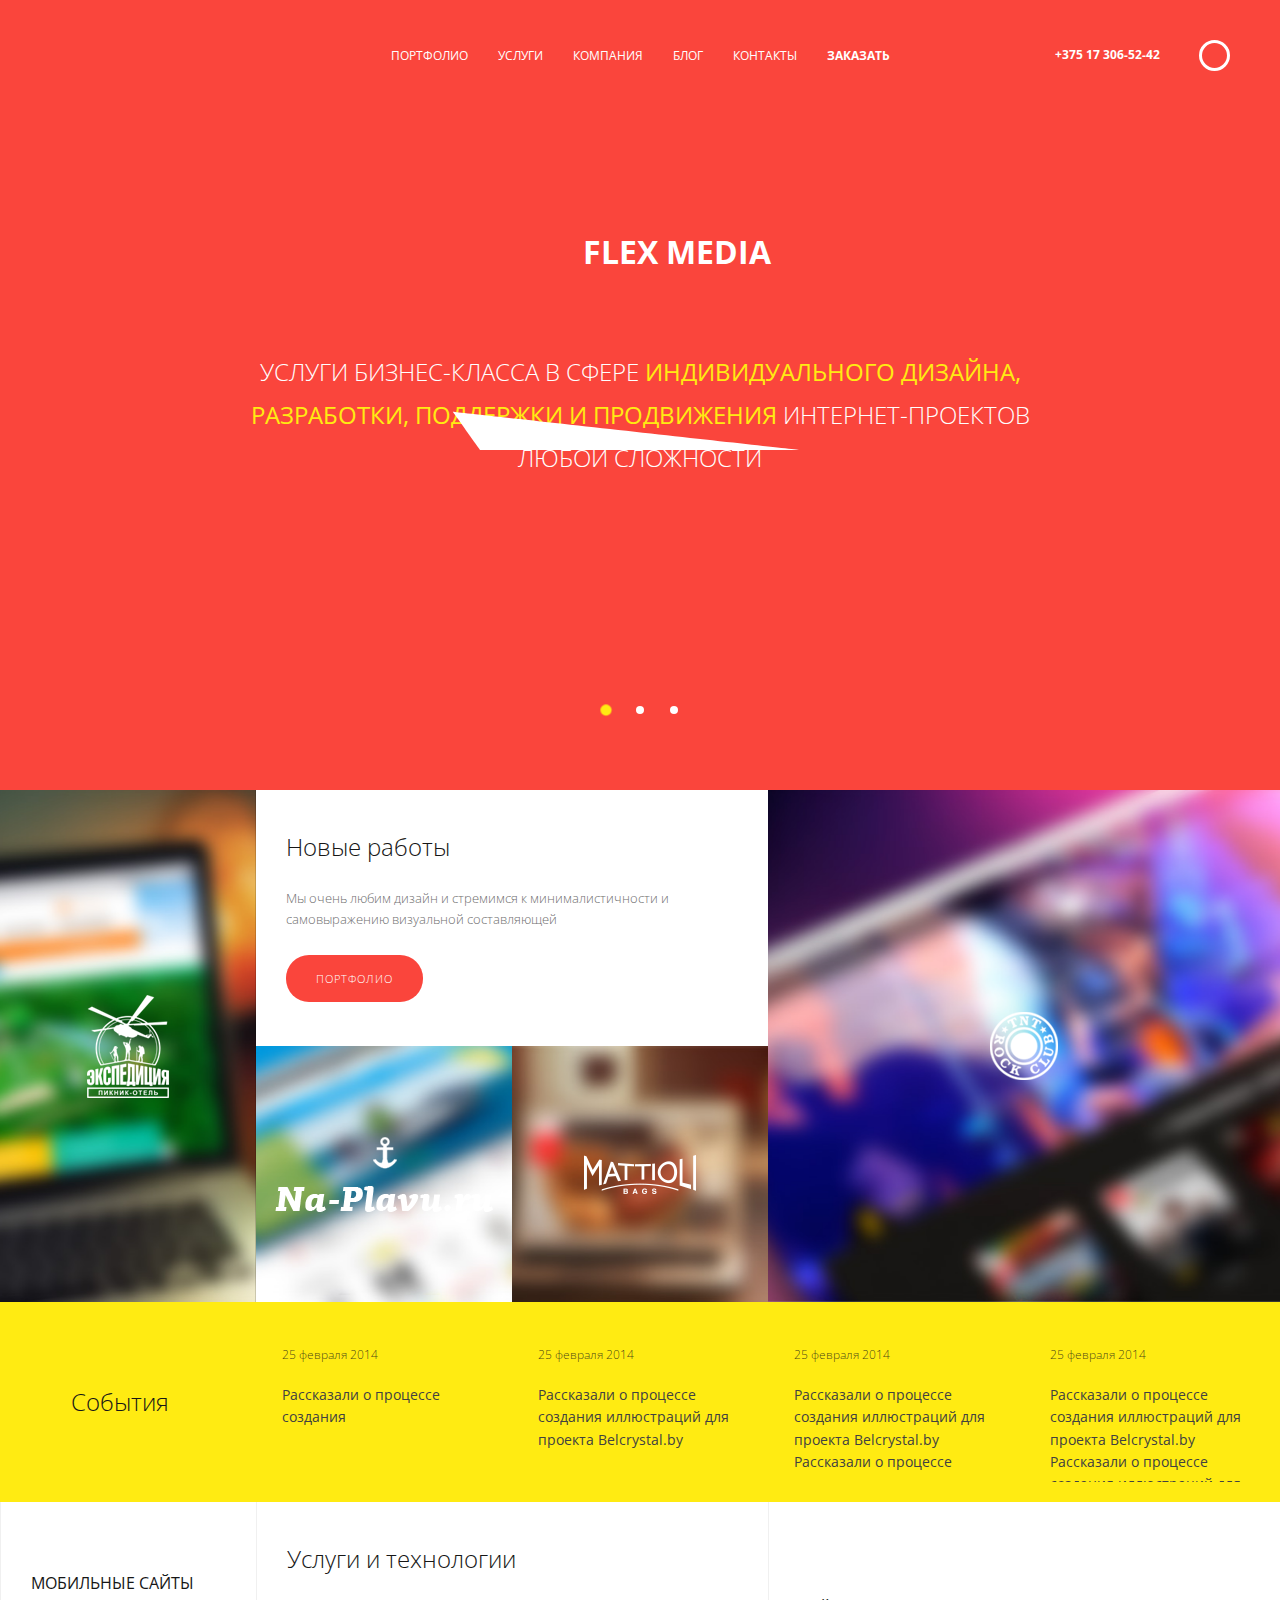
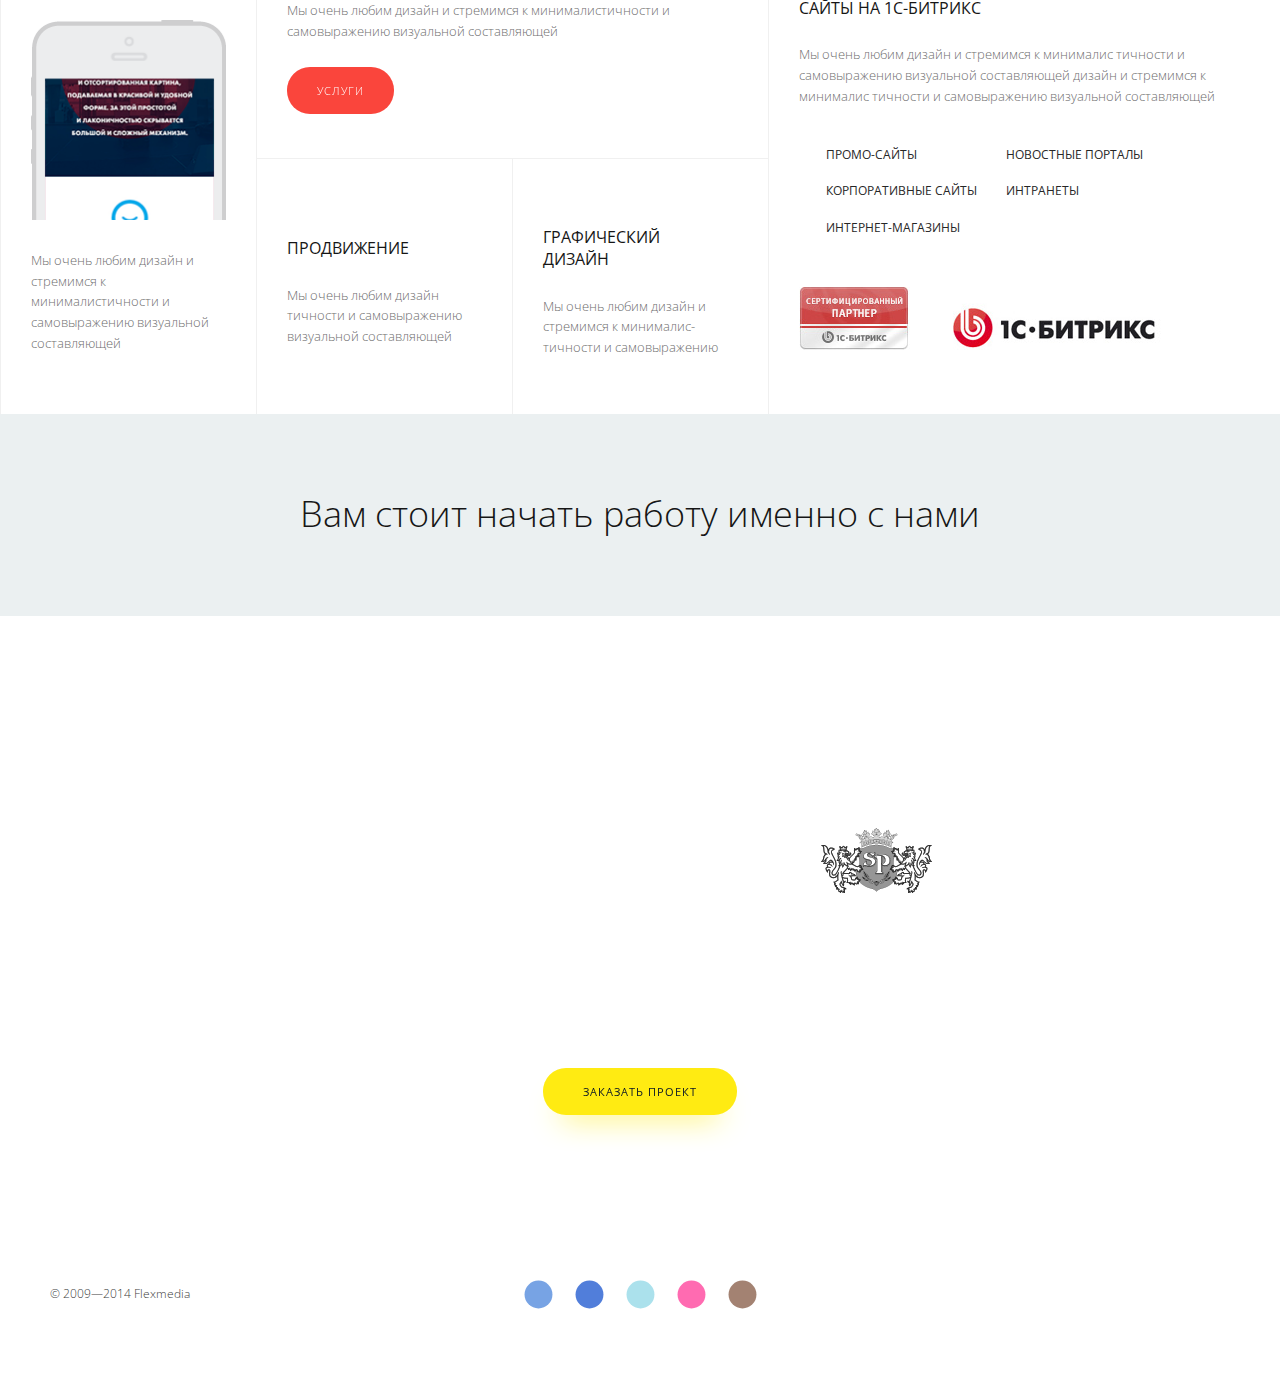
==== commit 62a289a5: "upd" ====
--- a/index.html
+++ b/index.html
@@ -3,14 +3,22 @@
 <head>
 	<meta charset="utf-8">
 	<title>Template</title>
+	<meta name="format-detection" content="telephone=no">
 	<meta name="viewport" content="initial-scale=1"/>
+	<link rel="stylesheet" media="screen" href="css/component.css" >
+	<link rel="stylesheet" media="screen" href="css/slick.css" >
 	<link rel="stylesheet" media="screen" href="css/screen.css" >
 	<link href='http://fonts.googleapis.com/css?family=Open+Sans:400,300,700&subset=latin,cyrillic' rel='stylesheet' type='text/css'>
 	<script src="js/lib/jquery.js"></script>
+	<script src="js/lib/modernizr.custom.js"></script>
+	<script src="js/lib/jquery-ui.min.js"></script>
+	<script src="js/lib/jquery.ui.touch-punch.js"></script>
 	<script src="js/lib/snap.svg-min.js"></script>
 	<script src="js/lib/classie.js"></script>
 	<script src="js/lib/jquery.touchSwipe.min.js"></script>
 	<script src="js/lib/svgLoader.js"></script>
+	<script src="js/lib/progressButton.js"></script>
+	<script src="js/lib/slick.min.js"></script>
 	<script src="js/common.js"></script>
 	<!--[if IE]><script src="js/lib/html5shiv.js"></script><![endif]-->
 </head>
@@ -28,7 +36,7 @@
 				<span class="header__close js-close-sidebar"></span>
 				<h1 class="logo"><a href="index.html"></a></h1>
 				<div class="header__tools">
-					<div class="header__phone">+375 17 306-52-42</div>
+					<a href="tel:+375 17 306-52-42" class="header__phone">+375 17 306-52-42</a>
 					<div class="like">
 						<a href="#" class="js-like-btn" rel="internal"></a>
 					</div>
@@ -54,39 +62,37 @@
 				<div class="slider__topper">
 					<a href="index.html" class="logo-big">flex media</a>
 				</div>
-			<a href="#" class="slider__prev is-hidden" rel="internal"></a>
-			<ul class="slider__list">
-				<li class="slider__left-item is-active" data-slide="1">
-					<div class="slider__content">
-						
-						<div class="slider__text">
-							услуги бизнес-класса в сфере <span>индивидуального дизайна, разработки, поддержки и продвижения</span> интернет-проектов любой сложности
-						</div>
-					</div>
-				</li>
-				<li class="slider__right-item" data-slide="2">
-					<div class="slider__content">
-						<div class="slider__text">
-							услуги бизнес-класса в сфере <span>индивидуального дизайна, разработки, поддержки и продвижения</span> интернет-проектов любой сложности
-						</div>
-					</div>
-				</li>
-				<li class="slider__right-item" data-slide="3">
-					<div class="slider__content">
-						<div class="slider__text">
-							услуги бизнес-класса в сфере <span>индивидуального дизайна, разработки, поддержки и продвижения</span> интернет-проектов любой сложности
-						</div>
-					</div>
-				</li>
-			</ul>
-			<a href="#" class="slider__next" rel="internal"></a>
-			<div class="slider__pager">
-				<a class="is-active" href="#" data-slide="1" rel="internal"></a>
-				<a href="#" data-slide="2" data-direction="next" rel="internal"></a>
-				<a href="#" data-slide="3" data-direction="next" rel="internal"></a>
-			</div>
-			</div>
-		<!-- END slider -->
+				<a href="#" class="slider__prev is-hidden" rel="internal"></a>
+				<ul class="slider__list">
+					<li class="slider__left-item is-active" data-slide="1">
+						<div class="slider__content">
+							<div class="slider__text">
+								услуги бизнес-класса в сфере <span>индивидуального дизайна, разработки, поддержки и продвижения</span> интернет-проектов любой сложности
+							</div>
+						</div>
+					</li>
+					<li class="slider__right-item" data-slide="2">
+						<div class="slider__content">
+							<div class="slider__text">
+								услуги бизнес-класса в сфере <span>индивидуального дизайна, разработки, поддержки и продвижения</span> интернет-проектов любой сложности
+							</div>
+						</div>
+					</li>
+					<li class="slider__right-item" data-slide="3">
+						<div class="slider__content">
+							<div class="slider__text">
+								услуги бизнес-класса в сфере <span>индивидуального дизайна, разработки, поддержки и продвижения</span> интернет-проектов любой сложности
+							</div>
+						</div>
+					</li>
+				</ul>
+				<a href="#" class="slider__next" rel="internal"></a>
+				<div class="slider__pager">
+					<a class="is-active" href="#" data-slide="1" rel="internal"></a>
+					<a href="#" data-slide="2" data-direction="next" rel="internal"></a>
+					<a href="#" data-slide="3" data-direction="next" rel="internal"></a>
+				</div>
+			</div>
 		</section>
 		<!-- END topper -->
 		<!-- BEGIN m-works -->
--- a/css/component.css
+++ b/css/component.css
@@ -0,0 +1,583 @@
+@font-face {
+	font-weight: normal;
+	font-style: normal;
+	font-family: 'icomoon';
+	src:url('../fonts/icomoon.eot');
+	src:url('../fonts/icomoon.eot?#iefix') format('embedded-opentype'),
+		url('../fonts/icomoon.ttf') format('truetype'),
+		url('../fonts/icomoon.woff') format('woff');
+}
+
+/* General styles for all types of buttons */
+.progress-button {
+	position: relative;
+	display: inline-block;
+	padding: 0 60px;
+	outline: none;
+	border: none;
+	background: #fa453c;
+	color: #fff;
+	text-transform: uppercase;
+	letter-spacing: 1px;
+	font-size: 1em;
+	line-height: 4;
+}
+
+.progress-button[disabled],
+.progress-button[disabled].state-loading {
+	cursor: default;
+}
+
+.progress-button .content {
+	position: relative;
+	display: block;
+}
+
+.progress-button .content::before,
+.progress-button .content::after  {
+	position: absolute;
+	right: 20px;
+	color: #fff;
+	font-family: "icomoon";
+	opacity: 0;
+	-webkit-transition: opacity 0.3s 0.3s;
+	transition: opacity 0.3s 0.3s;
+}
+
+.progress-button .content::before {
+	content: "\e600"; /* Checkmark for success */
+}
+
+.progress-button .content::after {
+	content: "\e601"; /* Cross for error */
+}
+
+.progress-button.state-success .content::before,
+.progress-button.state-error .content::after {
+	opacity: 1;
+}
+
+.notransition {
+	-webkit-transition: none !important;
+	transition: none !important;
+}
+
+.progress-button .progress {
+	background: #fa453c;
+}
+
+.progress-button .progress-inner {
+	position: absolute;
+	left: 0;
+	background: #d23f38;
+}
+
+.progress-button[data-horizontal] .progress-inner {
+	top: 0;
+	width: 0;
+	height: 100%;
+	-webkit-transition: width 0.3s, opacity 0.3s;
+	transition: width 0.3s, opacity 0.3s;
+}
+
+.progress-button[data-vertical] .progress-inner {
+	bottom: 0;
+	width: 100%;
+	height: 0;
+	-webkit-transition: height 0.3s, opacity 0.3s;
+	transition: height 0.3s, opacity 0.3s;
+}
+
+/* Necessary 3d styles for buttons with perspective */
+
+.progress-button[data-perspective] {
+	position: relative;
+	width: 100%;
+	display: block;
+	padding: 0;
+	background: transparent;
+	-webkit-perspective: 900px;
+	perspective: 900px;
+}
+
+.progress-button[data-perspective] .content {
+	padding: 0 60px;
+	background: #fa453c;
+}
+
+.progress-button[data-perspective] .progress-wrap {
+	display: block;
+	-webkit-transition: -webkit-transform 0.2s;
+	transition: transform 0.2s;
+	-webkit-transform-style: preserve-3d;
+	transform-style: preserve-3d;
+}
+
+.progress-button[data-perspective] .content,
+.progress-button[data-perspective] .progress {
+	outline: 1px solid rgba(0,0,0,0); /* Smoothen jagged edges in FF */
+}
+
+/* Individual styles */
+/* Choose the effect(s) you want, delete the rest */
+
+/* Fill horizontal */
+/* ====================== */
+
+.progress-button[data-style="fill"][data-horizontal] {
+	overflow: hidden;
+}
+
+.progress-button[data-style="fill"][data-horizontal] .content {
+	z-index: 10;
+	-webkit-transition: -webkit-transform 0.3s;
+	transition: transform 0.3s;
+}
+
+.progress-button[data-style="fill"][data-horizontal] .content::before,
+.progress-button[data-style="fill"][data-horizontal] .content::after {
+	top: 100%;
+	right: auto;
+	left: 50%;
+	-webkit-transition: opacity 0.3s;
+	transition: opacity 0.3s;
+	-webkit-transform: translateX(-50%);
+	transform: translateX(-50%);
+}
+
+.progress-button[data-style="fill"][data-horizontal].state-success .content,
+.progress-button[data-style="fill"][data-horizontal].state-error .content {
+	-webkit-transform: translateY(-100%);
+	transform: translateY(-100%);
+}
+
+/* Fill vertical */
+/* ====================== */
+
+.progress-button[data-style="fill"][data-vertical] {
+	overflow: hidden;
+}
+
+.progress-button[data-style="fill"][data-vertical] .content {
+	z-index: 10;
+	-webkit-transition: -webkit-transform 0.3s;
+	transition: transform 0.3s;
+}
+
+.progress-button[data-style="fill"][data-vertical] .content::before,
+.progress-button[data-style="fill"][data-vertical] .content::after {
+	top: 100%;
+	right: auto;
+	left: 50%;
+	-webkit-transition: opacity 0.3s;
+	transition: opacity 0.3s;
+	-webkit-transform: translateX(-50%);
+	transform: translateX(-50%);
+}
+
+.progress-button[data-style="fill"][data-vertical].state-success .content,
+.progress-button[data-style="fill"][data-vertical].state-error .content {
+	-webkit-transform: translateY(-100%);
+	transform: translateY(-100%);
+}
+
+/* Shrink horizontal */
+/* ====================== */
+
+.progress-button[data-style="shrink"] { /* common for horizontal and vertical */
+	overflow: hidden;
+	-webkit-transition: -webkit-transform 0.2s;
+	transition: transform 0.2s;
+}
+
+.progress-button[data-style="shrink"][data-horizontal] .content {
+	-webkit-transition: opacity 0.3s, -webkit-transform 0.3s;
+	transition: opacity 0.3s, transform 0.3s;
+}
+
+.progress-button[data-style="shrink"][data-horizontal] .content::before,
+.progress-button[data-style="shrink"][data-horizontal] .content::after {
+	top: 100%;
+	right: auto;
+	left: 50%;
+	-webkit-transition: opacity 0.3s;
+	transition: opacity 0.3s;
+	-webkit-transform: translateX(-50%);
+	transform: translateX(-50%);
+}
+
+.progress-button[data-style="shrink"][data-horizontal].state-loading {
+	-webkit-transform: scaleY(0.3);
+	transform: scaleY(0.3);
+}
+
+.progress-button[data-style="shrink"][data-horizontal].state-loading .content {
+	opacity: 0;
+}
+
+.progress-button[data-style="shrink"][data-horizontal].state-success .content,
+.progress-button[data-style="shrink"][data-horizontal].state-error .content {
+	-webkit-transform: translateY(-100%);
+	transform: translateY(-100%);
+}
+
+/* Shrink vertical */
+/* ====================== */
+
+.progress-button[data-style="shrink"][data-vertical] .content {
+	-webkit-transition: opacity 0.3s, -webkit-transform 0.3s;
+	transition: opacity 0.3s, transform 0.3s;
+}
+
+.progress-button[data-style="shrink"][data-vertical] .content::before,
+.progress-button[data-style="shrink"][data-vertical] .content::after {
+	top: 100%;
+	right: auto;
+	left: 50%;
+	-webkit-transition: opacity 0.3s;
+	transition: opacity 0.3s;
+	-webkit-transform: translateX(-50%);
+	transform: translateX(-50%);
+}
+
+.progress-button[data-style="shrink"][data-vertical].state-loading {
+	-webkit-transform: scaleX(0.1);
+	transform: scaleX(0.1);
+}
+
+.progress-button[data-style="shrink"][data-vertical].state-loading .content {
+	opacity: 0;
+}
+
+.progress-button[data-style="shrink"][data-vertical].state-success .content,
+.progress-button[data-style="shrink"][data-vertical].state-error .content {
+	-webkit-transform: translateY(-100%);
+	transform: translateY(-100%);
+}
+
+/* Rotate bottom 3d */
+/* ====================== */
+
+.progress-button[data-style="rotate-angle-bottom"] .progress {
+	position: absolute;
+	top: 100%;
+	left: 0;
+	width: 100%;
+	height: 20px;
+	box-shadow: 0 -1px 0 #148544; /* fix the blurriness that causes a gap */
+	-webkit-transform: rotateX(-90deg);
+	transform: rotateX(-90deg);
+	-webkit-transform-origin: 50% 0%;
+	transform-origin: 50% 0%;
+}
+
+.progress-button[data-style="rotate-angle-bottom"].state-loading .progress-wrap {
+	-webkit-transform: rotateX(45deg);
+	transform: rotateX(45deg);
+}
+
+/* Rotate top 3d */
+/* ====================== */
+
+.progress-button[data-style="rotate-angle-top"] .progress {
+	position: absolute;
+	bottom: 100%;
+	left: 0;
+	width: 100%;
+	height: 20px;
+	box-shadow: 0 1px 0 #148544; /* fix the blurriness that causes a gap */
+	-webkit-transform: rotateX(90deg);
+	transform: rotateX(90deg);
+	-webkit-transform-origin: 50% 100%;
+	transform-origin: 50% 100%;
+}
+
+.progress-button[data-style="rotate-angle-top"].state-loading .progress-wrap {
+	-webkit-transform: rotateX(-45deg);
+	transform: rotateX(-45deg);
+}
+
+/* Rotate left 3d */
+/* ====================== */
+
+.progress-button[data-style="rotate-angle-left"] .progress {
+	position: absolute;
+	top: 0;
+	right: 100%;
+	width: 20px;
+	height: 100%;
+	box-shadow: 1px 0 0 #148544; /* fix the blurriness that causes a gap */
+	-webkit-transform: rotateY(-90deg);
+	transform: rotateY(-90deg);
+	-webkit-transform-origin: 100% 50%;
+	transform-origin: 100% 50%;
+}
+
+.progress-button[data-style="rotate-angle-left"].state-loading .progress-wrap {
+	-webkit-transform: rotateY(45deg);
+	transform: rotateY(45deg);
+}
+
+/* Rotate right 3d */
+/* ====================== */
+
+.progress-button[data-style="rotate-angle-right"] .progress {
+	position: absolute;
+	top: 0;
+	left: 100%;
+	width: 20px;
+	height: 100%;
+	box-shadow: -1px 0 0 #148544; /* fix the blurriness that causes a gap */
+	-webkit-transform: rotateY(90deg);
+	transform: rotateY(90deg);
+	-webkit-transform-origin: 0% 50%;
+	transform-origin: 0% 50%;
+}
+
+.progress-button[data-style="rotate-angle-right"].state-loading .progress-wrap {
+	-webkit-transform: rotateY(-45deg);
+	transform: rotateY(-45deg);
+}
+
+/* Rotate side down 3d */
+/* ====================== */
+
+.progress-button[data-style="rotate-side-down"] .progress {
+	position: absolute;
+	top: 100%;
+	left: 8px;
+	right: 8px;
+	height: 20px;
+	-webkit-transform: rotateX(-90deg);
+	transform: rotateX(-90deg);
+	-webkit-transform-origin: 50% 0%;
+	transform-origin: 50% 0%;
+	-webkit-backface-visibility: hidden;
+	backface-visibility: hidden;
+}
+
+.progress-button[data-style="rotate-side-down"].state-loading .progress-wrap {
+	-webkit-transform: rotateX(90deg) translateZ(10px);
+	transform: rotateX(90deg) translateZ(10px);
+}
+
+/* Rotate side up 3d */
+/* ====================== */
+
+.progress-button[data-style="rotate-side-up"] .progress {
+	position: absolute;
+	bottom: 100%;
+	left: 0;
+	width: 100%;
+	height: 20px;
+	-webkit-transform: rotateX(90deg);
+	transform: rotateX(90deg);
+	-webkit-transform-origin: 50% 100%;
+	transform-origin: 50% 100%;
+	-webkit-backface-visibility: hidden;
+	backface-visibility: hidden;
+}
+
+.progress-button[data-style="rotate-side-up"].state-loading .progress-wrap {
+	-webkit-transform: rotateX(-90deg) translateZ(10px);
+	transform: rotateX(-90deg) translateZ(10px);
+}
+
+/* Rotate side left 3d */
+/* ====================== */
+
+.progress-button[data-style="rotate-side-left"] .progress-wrap {
+	-webkit-transform-origin: 0 50%;
+	transform-origin: 0 50%;
+}
+
+.progress-button[data-style="rotate-side-left"] .progress {
+	position: absolute;
+	top: 0;
+	left: 0;
+	width: 20px;
+	height: 100%;
+	-webkit-transform: rotateY(90deg);
+	transform: rotateY(90deg);
+	-webkit-transform-origin: 0 50%;
+	transform-origin: 0 50%;
+}
+
+.progress-button[data-style="rotate-side-left"].state-loading .progress-wrap {
+	-webkit-transform: translateX(50%) rotateY(90deg) translateZ(10px);
+	transform: translateX(50%) rotateY(90deg) translateZ(10px);
+}
+
+/* Rotate side right 3d */
+/* ====================== */
+
+.progress-button[data-style="rotate-side-right"] .progress-wrap {
+	-webkit-transform-origin: 100% 50%;
+	transform-origin: 100% 50%;
+}
+
+.progress-button[data-style="rotate-side-right"] .progress {
+	position: absolute;
+	top: 0;
+	left: 100%;
+	width: 20px;
+	height: 100%;
+	-webkit-transform: rotateY(90deg);
+	transform: rotateY(90deg);
+	-webkit-transform-origin: 0 50%;
+	transform-origin: 0 50%;
+}
+
+.progress-button[data-style="rotate-side-right"].state-loading .progress-wrap {
+	-webkit-transform: translateX(-50%) rotateY(-90deg) translateZ(10px);
+	transform: translateX(-50%) rotateY(-90deg) translateZ(10px);
+}
+
+/* Rotate back 3d */
+/* ====================== */
+
+.progress-button[data-style="rotate-back"] .progress-wrap {
+	-webkit-transition-timing-function: ease-out;
+	transition-timing-function: ease-out;
+}
+
+.progress-button[data-style="rotate-back"] .content {
+	-webkit-backface-visibility: hidden;
+	backface-visibility: hidden;
+}
+
+.progress-button[data-style="rotate-back"] .progress {
+	position: absolute;
+	top: 100%;
+	left: 0;
+	width: 100%;
+	height: 100%;
+	-webkit-transform: rotateX(-180deg);
+	transform: rotateX(-180deg);
+	-webkit-transform-origin: 50% 0%;
+	transform-origin: 50% 0%;
+	-webkit-backface-visibility: hidden;
+	backface-visibility: hidden;
+}
+
+.progress-button[data-style="rotate-back"].state-loading .progress-wrap {
+	-webkit-transform: rotateX(180deg) scaleX(0.6) scaleY(0.3);
+	transform: rotateX(180deg) scaleX(0.6) scaleY(0.3);
+}
+
+/* flip open 3d */
+/* ====================== */
+
+.progress-button[data-style="flip-open"] .content {
+	z-index: 10;
+	-webkit-transition: -webkit-transform 0.2s;
+	transition: transform 0.2s;
+	-webkit-transform-origin: 50% 0;
+	transform-origin: 50% 0;
+}
+
+.progress-button[data-style="flip-open"] .progress {
+	position: absolute;
+	top: 0;
+	left: 0;
+	width: 100%;
+	height: 100%;
+}
+
+.progress-button[data-style="flip-open"].state-loading .content {
+	-webkit-transform: rotateX(45deg);
+	transform: rotateX(45deg);
+}
+
+/* slide down */
+/* ====================== */
+
+.progress-button[data-style="slide-down"] {
+	padding: 0;
+	overflow: visible;
+	-webkit-backface-visibility: hidden;
+	backface-visibility: hidden;
+}
+
+.progress-button[data-style="slide-down"] .content {
+	z-index: 10;
+	padding: 0 60px;
+	background: #1d9650;
+}
+
+.progress-button[data-style="slide-down"] .progress {
+	position: absolute;
+	top: 0;
+	left: 0;
+	width: 100%;
+	height: 100%;
+	-webkit-transition: -webkit-transform 0.2s;
+	transition: transform 0.2s;
+}
+
+.progress-button[data-style="slide-down"].state-loading .progress {
+	-webkit-transform: translateY(10px);
+	transform: translateY(10px);
+}
+
+/* move-up */
+/* ====================== */
+
+.progress-button[data-style="move-up"] {
+	padding: 0;
+	overflow: visible;
+	-webkit-backface-visibility: hidden;
+	backface-visibility: hidden;
+}
+
+.progress-button[data-style="move-up"] .content {
+	z-index: 10;
+	padding: 0 60px;
+	background: #1d9650;
+	-webkit-transition: -webkit-transform 0.2s;
+	transition: transform 0.2s;
+}
+
+.progress-button[data-style="move-up"] .progress {
+	position: absolute;
+	top: 0;
+	left: 0;
+	width: 100%;
+	height: 100%;
+}
+
+.progress-button[data-style="move-up"].state-loading .content {
+	-webkit-transform: translateY(-10px);
+	transform: translateY(-10px);
+}
+
+/* top-line */
+/* ====================== */
+
+.progress-button[data-style="top-line"] .progress-inner {
+	height: 3px;
+}
+
+.progress-button[data-style="top-line"] .content::before,
+.progress-button[data-style="top-line"] .content::after {
+	right: auto;
+	left: 100%;
+	margin-left: 25px;
+}
+
+/* lateral-lines */
+/* ====================== */
+
+.progress-button[data-style="lateral-lines"] .progress-inner {
+	width: 100%;
+	border-right: 3px solid #0e7138;
+	border-left: 3px solid #0e7138;
+	background: transparent;
+}
+
+.progress-button[data-style="lateral-lines"] .content::before,
+.progress-button[data-style="lateral-lines"] .content::after {
+	right: auto;
+	left: 100%;
+	margin-left: 25px;
+}--- a/css/screen.css
+++ b/css/screen.css
@@ -38,7 +38,7 @@
 .footer__copyrights { position: absolute; top: 50%; margin-top: -8px; font-size: 12px; color: #414141; }
 @media only screen and (max-width: 600px) { .footer__copyrights { top: auto; bottom: 20px; left: 50%; margin: 0 0 0 -70px; } }
 .footer .btn_up { position: absolute; right: 50px; top: 50%; margin-top: 16px; padding-right: 50px; -moz-transition: all 400ms; -o-transition: all 400ms; -webkit-transition: all 400ms; transition: all 400ms; opacity: 0; }
-.footer .btn_up:before { content: ""; position: absolute; top: 20px; right: 30px; background: url('../img/icons-sd3ac7fe56f.png') 0 -87px no-repeat; width: 10px; height: 6px; }
+.footer .btn_up:before { content: ""; position: absolute; top: 20px; right: 30px; background: url('../img/icons-sf94f284cd0.png') 0 -87px no-repeat; width: 10px; height: 6px; }
 .footer .btn_up.is-animated { margin-top: -24px; opacity: 1; }
 @media only screen and (max-width: 768px) { .footer .btn_up { right: 20px; } }
 @media only screen and (max-width: 600px) { .footer .btn_up { margin-top: 0px; top: auto; bottom: 65px; right: 50%; opacity: 1; margin-right: -60px; }
@@ -52,15 +52,15 @@
 .footer__socials li a:after { content: ""; position: absolute; top: 0; left: 0; width: 100%; height: 100%; border-radius: 50%; z-index: -1; -moz-box-shadow: 0 0 0 2px rgba(255, 255, 255, 0.1); -webkit-box-shadow: 0 0 0 2px rgba(255, 255, 255, 0.1); box-shadow: 0 0 0 2px rgba(255, 255, 255, 0.1); -moz-transform: scale(0.9); -ms-transform: scale(0.9); -webkit-transform: scale(0.9); transform: scale(0.9); }
 .footer__socials li a:hover:after { z-index: 1; -webkit-animation: pulse 1s linear; -moz-animation: pulse 1s linear; -ms-animation: pulse 1s linear; -o-animation: pulse 1s linear; animation: pulse 1s linear; }
 .footer__socials li a:hover i { -moz-transform: scale(0.93); -ms-transform: scale(0.93); -webkit-transform: scale(0.93); transform: scale(0.93); }
-.footer__socials li a.vk i { background: url('../img/icons-sd3ac7fe56f.png') 0 -1990px no-repeat; width: 31px; height: 31px; }
+.footer__socials li a.vk i { background: url('../img/icons-sf94f284cd0.png') 0 -2034px no-repeat; width: 31px; height: 31px; }
 .footer__socials li a.vk:after { background: #77a3e4; }
-.footer__socials li a.fb i { background: url('../img/icons-sd3ac7fe56f.png') 0 -425px no-repeat; width: 31px; height: 31px; }
+.footer__socials li a.fb i { background: url('../img/icons-sf94f284cd0.png') 0 -425px no-repeat; width: 31px; height: 31px; }
 .footer__socials li a.fb:after { background: #517eda; }
-.footer__socials li a.tw i { background: url('../img/icons-sd3ac7fe56f.png') 0 -1949px no-repeat; width: 31px; height: 31px; }
+.footer__socials li a.tw i { background: url('../img/icons-sf94f284cd0.png') 0 -1993px no-repeat; width: 31px; height: 31px; }
 .footer__socials li a.tw:after { background: #abe1ec; }
-.footer__socials li a.dribble i { background: url('../img/icons-sd3ac7fe56f.png') 0 -271px no-repeat; width: 31px; height: 31px; }
+.footer__socials li a.dribble i { background: url('../img/icons-sf94f284cd0.png') 0 -271px no-repeat; width: 31px; height: 31px; }
 .footer__socials li a.dribble:after { background: #ff6bb1; }
-.footer__socials li a.instagram i { background: url('../img/icons-sd3ac7fe56f.png') 0 -534px no-repeat; width: 31px; height: 31px; }
+.footer__socials li a.instagram i { background: url('../img/icons-sf94f284cd0.png') 0 -534px no-repeat; width: 31px; height: 31px; }
 .footer__socials li a.instagram:after { background: #a38272; }
 
 @-moz-keyframes pulse { 0% { -moz-transform: scale(0.9); -ms-transform: scale(0.9); -webkit-transform: scale(0.9); transform: scale(0.9); filter: progid:DXImageTransform.Microsoft.Alpha(Opacity=90); opacity: 0.9; }
@@ -74,7 +74,7 @@
 @keyframes pulse { 0% { -moz-transform: scale(0.9); -ms-transform: scale(0.9); -webkit-transform: scale(0.9); transform: scale(0.9); filter: progid:DXImageTransform.Microsoft.Alpha(Opacity=90); opacity: 0.9; }
   100% { -moz-transform: scale(1.3); -ms-transform: scale(1.3); -webkit-transform: scale(1.3); transform: scale(1.3); filter: progid:DXImageTransform.Microsoft.Alpha(Opacity=0); opacity: 0; } }
 .btn { position: relative; display: inline-block; height: 47px; line-height: 47px; padding: 0 30px; background: #fa453c; border-radius: 23px; text-decoration: none; color: white; text-transform: uppercase; font-size: 11px; letter-spacing: 1px; font-weight: 300; overflow: hidden; -moz-transform: translate3d(0, 0, 0); -ms-transform: translate3d(0, 0, 0); -webkit-transform: translate3d(0, 0, 0); transform: translate3d(0, 0, 0); -moz-transition: background 200ms; -o-transition: background 200ms; -webkit-transition: background 200ms; transition: background 200ms; }
-.btn:after { content: ""; position: absolute; top: -30px; left: -73px; background: url('../img/icons-sd3ac7fe56f.png') 0 -1613px no-repeat; width: 91px; height: 132px; -moz-transition: none; -o-transition: none; -webkit-transition: none; transition: none; }
+.btn:after { content: ""; position: absolute; top: -30px; left: -73px; background: url('../img/icons-sf94f284cd0.png') 0 -1657px no-repeat; width: 91px; height: 132px; -moz-transition: none; -o-transition: none; -webkit-transition: none; transition: none; }
 .btn:hover { background: #e82f25; -moz-transition: none; -o-transition: none; -webkit-transition: none; transition: none; }
 .btn:hover:after { -moz-transition: -moz-transform 250ms; -o-transition: -o-transform 250ms; -webkit-transition: -webkit-transform 250ms; transition: transform 250ms; -moz-transform: translateX(180px); -ms-transform: translateX(180px); -webkit-transform: translateX(180px); transform: translateX(180px); }
 .btn.btn_yellow { padding: 0 40px; background: #ffeb12; color: #071427; font-weight: 400; -moz-box-shadow: 0 19px 30px -18px #ffeb12; -webkit-box-shadow: 0 19px 30px -18px #ffeb12; box-shadow: 0 19px 30px -18px #ffeb12; }
@@ -82,11 +82,19 @@
 .btn.btn_yellow:hover:after { -moz-transform: translateX(235px); -ms-transform: translateX(235px); -webkit-transform: translateX(235px); transform: translateX(235px); }
 
 .link { position: relative; display: inline-block; margin-bottom: 25px; font-weight: 300; font-size: 24px; text-decoration: none; color: #161616; }
-.link span { display: inline-block; margin-left: 10px; background: url('../img/icons-sd3ac7fe56f.png') 0 -64px no-repeat; width: 7px; height: 13px; }
+.link span { display: inline-block; margin-left: 10px; background: url('../img/icons-sf94f284cd0.png') 0 -64px no-repeat; width: 7px; height: 13px; }
 
 .popup-wrap { position: fixed; top: 0; left: 0; right: 0; bottom: 0; background: rgba(250, 69, 60, 0.5); z-index: 9999; visibility: hidden; -moz-transform: translate3d(0, 0, 0); -ms-transform: translate3d(0, 0, 0); -webkit-transform: translate3d(0, 0, 0); transform: translate3d(0, 0, 0); }
 .popup-wrap.is-open { visibility: visible; }
 .popup-wrap.is-open .popup { -moz-transform: translateY(0); -ms-transform: translateY(0); -webkit-transform: translateY(0); transform: translateY(0); opacity: 1; }
+.l-gray .popup-wrap { background: rgba(44, 62, 80, 0.5); }
+.l-green .popup-wrap { background: rgba(39, 174, 96, 0.5); }
+.l-red .popup-wrap { background: rgba(250, 69, 60, 0.5); }
+.l-blue .popup-wrap { background: rgba(41, 128, 185, 0.5); }
+.l-yellow .popup-wrap { background: rgba(233, 188, 33, 0.5); }
+.l-violet .popup-wrap { background: rgba(155, 89, 182, 0.5); }
+.l-orange .popup-wrap { background: rgba(230, 126, 34, 0.5); }
+.l-turquoise .popup-wrap { background: rgba(26, 188, 156, 0.5); }
 
 .popup { position: absolute; top: 50%; left: 50%; margin-top: -78px; margin-left: -206px; width: 356px; height: 100px; background: white; padding: 28px; -moz-transform: translateY(-20px); -ms-transform: translateY(-20px); -webkit-transform: translateY(-20px); transform: translateY(-20px); -moz-transition: all 0.4s; -o-transition: all 0.4s; -webkit-transition: all 0.4s; transition: all 0.4s; opacity: 0; }
 @media only screen and (max-width: 480px) { .popup { width: 260px; height: 80px; padding: 10px; margin-left: -140px; } }
@@ -151,7 +159,6 @@
 @media only screen and (max-width: 600px) { .m-service__col1 .box_high { padding-bottom: 50%; } }
 @media only screen and (max-width: 400px) { .m-service__col1 .box_high { padding-bottom: 75%; } }
 
-.m-service__col2 { margin-top: -1px; }
 @media only screen and (max-width: 1180px) { .m-service__col2.wide { width: 50%; } }
 @media only screen and (max-width: 768px) { .m-service__col2 { margin-top: 0; }
   .m-service__col2.wide { width: 100%; } }
@@ -209,7 +216,7 @@
 .header { position: absolute; top: 0; left: 0; right: 0; height: 110px; *zoom: 1; padding: 0 50px; background: #fa453c; z-index: 999; }
 .header:after { content: " "; display: table; clear: both; }
 .header.is-fixed { position: fixed; -moz-box-shadow: 0 2px 10px rgba(112, 25, 21, 0.1); -webkit-box-shadow: 0 2px 10px rgba(112, 25, 21, 0.1); box-shadow: 0 2px 10px rgba(112, 25, 21, 0.1); }
-.header__close { visibility: hidden; position: absolute; top: 24px; right: 20px; background: url('../img/icons-sd3ac7fe56f.png') 0 -137px no-repeat; width: 22px; height: 20px; cursor: pointer; z-index: 2; }
+.header__close { visibility: hidden; position: absolute; top: 24px; right: 20px; background: url('../img/icons-sf94f284cd0.png') 0 -137px no-repeat; width: 22px; height: 20px; cursor: pointer; z-index: 2; }
 .l-gray .header { background: #2c3e50; }
 .l-green .header { background: #27ae60; }
 .l-red .header { background: #fa453c; }
@@ -225,11 +232,11 @@
 
 .logo { float: left; height: 110px; }
 .logo:before { content: ""; display: inline-block; width: 0; height: 100%; vertical-align: middle; }
-.logo a { display: inline-block; vertical-align: middle; background: url('../img/icons-sd3ac7fe56f.png') 0 -969px no-repeat; width: 33px; height: 34px; }
+.logo a { display: inline-block; vertical-align: middle; background: url('../img/icons-sf94f284cd0.png') 0 -969px no-repeat; width: 33px; height: 34px; }
 @media only screen and (max-width: 768px) { .logo { display: none; } }
 
 .menu-btn { display: none; position: fixed; top: 0; right: 0; width: 66px; height: 66px; background: #fa453c; -moz-transition: opacity 200ms; -o-transition: opacity 200ms; -webkit-transition: opacity 200ms; transition: opacity 200ms; z-index: 100; }
-.menu-btn:before { content: ""; position: absolute; top: 50%; left: 50%; margin: -10px 0 0 -12px; background: url('../img/icons-sd3ac7fe56f.png') 0 -1076px no-repeat; width: 25px; height: 20px; }
+.menu-btn:before { content: ""; position: absolute; top: 50%; left: 50%; margin: -10px 0 0 -12px; background: url('../img/icons-sf94f284cd0.png') 0 -1076px no-repeat; width: 25px; height: 20px; }
 .menu-btn:after { position: absolute; content: ""; top: 0; right: 0; width: 100%; height: 100%; background: rgba(0, 0, 0, 0.2); opacity: 0; -moz-transition: opacity 0.5s linear; -o-transition: opacity 0.5s linear; -webkit-transition: opacity 0.5s linear; transition: opacity 0.5s linear; z-index: -1; }
 .menu-btn.is-active { opacity: 0; z-index: 0; }
 .l-gray .menu-btn { background: #2c3e50; }
@@ -264,28 +271,28 @@
 @media only screen and (max-width: 768px) { .header__tools { float: none; position: absolute; top: 275px; left: 0; right: 0; height: auto; text-align: center; } }
 @media only screen and (max-width: 320px) { .header__tools { top: 320px; } }
 
-.header__phone { display: inline-block; vertical-align: middle; margin-right: 35px; font-size: 12px; font-weight: 700; color: white; }
+.header__phone { display: inline-block; vertical-align: middle; margin-right: 35px; font-size: 12px; text-decoration: none; font-weight: 700; color: white; }
 @media only screen and (max-width: 1024px) { .header__phone { display: none; } }
 @media only screen and (max-width: 768px) { .header__phone { display: inline-block; margin-right: 0; width: 100%; margin-bottom: 10px; } }
 
 .like { display: inline-block; vertical-align: middle; font-size: 0; }
-.like a { position: relative; display: inline-block; background: url('../img/icons-sd3ac7fe56f.png') 0 -739px no-repeat; width: 31px; height: 31px; -moz-transition: -moz-transform ease-out 0.1s; -o-transition: -o-transform ease-out 0.1s; -webkit-transition: -webkit-transform ease-out; -webkit-transition-delay: 0.1s; transition: transform ease-out 0.1s; }
+.like a { position: relative; display: inline-block; background: url('../img/icons-sf94f284cd0.png') 0 -739px no-repeat; width: 31px; height: 31px; -moz-transition: -moz-transform ease-out 0.1s; -o-transition: -o-transform ease-out 0.1s; -webkit-transition: -webkit-transform ease-out; -webkit-transition-delay: 0.1s; transition: transform ease-out 0.1s; }
 .like a:after { content: ""; position: absolute; top: 0; left: 0; width: 100%; height: 100%; border-radius: 23px; -moz-box-sizing: border-box; -webkit-box-sizing: border-box; box-sizing: border-box; border: 3px solid white; background: transparent; -moz-transform: scale(1); -ms-transform: scale(1); -webkit-transform: scale(1); transform: scale(1); z-index: -1; }
 .like a:hover { -moz-transform: translate3d(0, 0, 0) scale(0.96); -ms-transform: translate3d(0, 0, 0) scale(0.96); -webkit-transform: translate3d(0, 0, 0) scale(0.96); transform: translate3d(0, 0, 0) scale(0.96); }
 .like a:hover:after { -webkit-animation: pulse 1s linear; -moz-animation: pulse 1s linear; -ms-animation: pulse 1s linear; -o-animation: pulse 1s linear; animation: pulse 1s linear; -moz-box-shadow: 0 0px 5px 2px #fa453c; -webkit-box-shadow: 0 0px 5px 2px #fa453c; box-shadow: 0 0px 5px 2px #fa453c; }
-.l-gray .like a { background: url('../img/icons-sd3ac7fe56f.png') 0 -616px no-repeat; width: 31px; height: 31px; }
+.l-gray .like a { background: url('../img/icons-sf94f284cd0.png') 0 -616px no-repeat; width: 31px; height: 31px; }
 .l-gray .like a:hover:after { -moz-box-shadow: 0 0px 5px 2px #2c3e50; -webkit-box-shadow: 0 0px 5px 2px #2c3e50; box-shadow: 0 0px 5px 2px #2c3e50; }
-.l-green .like a { background: url('../img/icons-sd3ac7fe56f.png') 0 -657px no-repeat; width: 31px; height: 31px; }
+.l-green .like a { background: url('../img/icons-sf94f284cd0.png') 0 -657px no-repeat; width: 31px; height: 31px; }
 .l-green .like a:hover:after { -moz-box-shadow: 0 0px 5px 2px #27ae60; -webkit-box-shadow: 0 0px 5px 2px #27ae60; box-shadow: 0 0px 5px 2px #27ae60; }
-.l-blue .like a { background: url('../img/icons-sd3ac7fe56f.png') 0 -575px no-repeat; width: 31px; height: 31px; }
+.l-blue .like a { background: url('../img/icons-sf94f284cd0.png') 0 -575px no-repeat; width: 31px; height: 31px; }
 .l-blue .like a:hover:after { -moz-box-shadow: 0 0px 5px 2px #2980b9; -webkit-box-shadow: 0 0px 5px 2px #2980b9; box-shadow: 0 0px 5px 2px #2980b9; }
-.l-yellow .like a { background: url('../img/icons-sd3ac7fe56f.png') 0 -862px no-repeat; width: 31px; height: 31px; }
+.l-yellow .like a { background: url('../img/icons-sf94f284cd0.png') 0 -862px no-repeat; width: 31px; height: 31px; }
 .l-yellow .like a:hover:after { -moz-box-shadow: 0 0px 5px 2px #e9bc21; -webkit-box-shadow: 0 0px 5px 2px #e9bc21; box-shadow: 0 0px 5px 2px #e9bc21; }
-.l-violet .like a { background: url('../img/icons-sd3ac7fe56f.png') 0 -821px no-repeat; width: 31px; height: 31px; }
+.l-violet .like a { background: url('../img/icons-sf94f284cd0.png') 0 -821px no-repeat; width: 31px; height: 31px; }
 .l-violet .like a:hover:after { -moz-box-shadow: 0 0px 5px 2px #9b59b6; -webkit-box-shadow: 0 0px 5px 2px #9b59b6; box-shadow: 0 0px 5px 2px #9b59b6; }
-.l-orange .like a { background: url('../img/icons-sd3ac7fe56f.png') 0 -698px no-repeat; width: 31px; height: 31px; }
+.l-orange .like a { background: url('../img/icons-sf94f284cd0.png') 0 -698px no-repeat; width: 31px; height: 31px; }
 .l-orange .like a:hover:after { -moz-box-shadow: 0 0px 5px 2px #e67e22; -webkit-box-shadow: 0 0px 5px 2px #e67e22; box-shadow: 0 0px 5px 2px #e67e22; }
-.l-turquoise .like a { background: url('../img/icons-sd3ac7fe56f.png') 0 -780px no-repeat; width: 31px; height: 31px; }
+.l-turquoise .like a { background: url('../img/icons-sf94f284cd0.png') 0 -780px no-repeat; width: 31px; height: 31px; }
 .l-turquoise .like a:hover:after { -moz-box-shadow: 0 0px 5px 2px #1abc9c; -webkit-box-shadow: 0 0px 5px 2px #1abc9c; box-shadow: 0 0px 5px 2px #1abc9c; }
 
 .slider { position: relative; height: 790px; z-index: 1; }
@@ -300,11 +307,11 @@
 .slider__list > li { position: absolute; top: 0; right: 0; left: auto; width: 100%; height: 100%; font-size: 0; overflow: hidden; background: #fa453c; text-align: center; }
 .slider__list > li.slider__left-item { left: 0; right: auto; }
 .slider__list > li.is-active { z-index: 1; }
-.slider__next { position: absolute; top: 50%; right: 48px; background: url('../img/icons-sd3ac7fe56f.png') 0 -1529px no-repeat; width: 18px; height: 32px; z-index: 2; }
+.slider__next { position: absolute; top: 50%; right: 48px; background: url('../img/icons-sf94f284cd0.png') 0 -1573px no-repeat; width: 18px; height: 32px; z-index: 2; }
 .slider__next.is-hidden { display: none; }
 @media only screen and (max-width: 768px) { .slider__next { right: 15px; } }
 @media only screen and (max-width: 480px) { .slider__next { display: none; } }
-.slider__prev { position: absolute; top: 50%; left: 48px; background: url('../img/icons-sd3ac7fe56f.png') 0 -1571px no-repeat; width: 18px; height: 32px; z-index: 2; }
+.slider__prev { position: absolute; top: 50%; left: 48px; background: url('../img/icons-sf94f284cd0.png') 0 -1615px no-repeat; width: 18px; height: 32px; z-index: 2; }
 .slider__prev.is-hidden { display: none; }
 @media only screen and (max-width: 768px) { .slider__prev { left: 15px; } }
 @media only screen and (max-width: 480px) { .slider__prev { display: none; } }
@@ -320,7 +327,7 @@
 @media only screen and (max-width: 320px) { .slider__content { padding: 140px 20px 0; } }
 
 .logo-big { position: relative; display: none; margin-bottom: 80px; padding-left: 73px; font-size: 32px; font-weight: 700; color: white; text-decoration: none; text-transform: uppercase; }
-.logo-big:before { content: ""; position: absolute; top: -4px; left: 0; background: url('../img/icons-sd3ac7fe56f.png') 0 -903px no-repeat; width: 55px; height: 56px; }
+.logo-big:before { content: ""; position: absolute; top: -4px; left: 0; background: url('../img/icons-sf94f284cd0.png') 0 -903px no-repeat; width: 55px; height: 56px; }
 .slider .logo-big { display: inline-block; }
 @media only screen and (max-width: 768px) { .logo-big { display: inline-block; margin-bottom: 30px; } }
 @media only screen and (max-width: 480px) { .logo-big { font-size: 21px; }
@@ -346,13 +353,13 @@
   .m-works:hover .m-works__img-blur { opacity: 1; }
   .m-works:hover .m-works__logo { opacity: 1; -moz-transform: scale(1) translate3d(0, 0, 0); -ms-transform: scale(1) translate3d(0, 0, 0); -webkit-transform: scale(1) translate3d(0, 0, 0); transform: scale(1) translate3d(0, 0, 0); } }
 
-.expedition-logo { background: url('../img/icons-sd3ac7fe56f.png') 0 -312px no-repeat; width: 82px; height: 103px; }
-
-.mattioli-logo { background: url('../img/icons-sd3ac7fe56f.png') 0 -1013px no-repeat; width: 150px; height: 53px; }
-
-.tnt-logo { background: url('../img/icons-sd3ac7fe56f.png') 0 -1819px no-repeat; width: 121px; height: 120px; }
-
-.naplavu-logo { background: url('../img/icons-sd3ac7fe56f.png') 0 -1145px no-repeat; width: 218px; height: 75px; }
+.expedition-logo { background: url('../img/icons-sf94f284cd0.png') 0 -312px no-repeat; width: 82px; height: 103px; }
+
+.mattioli-logo { background: url('../img/icons-sf94f284cd0.png') 0 -1013px no-repeat; width: 150px; height: 53px; }
+
+.tnt-logo { background: url('../img/icons-sf94f284cd0.png') 0 -1863px no-repeat; width: 121px; height: 120px; }
+
+.naplavu-logo { background: url('../img/icons-sf94f284cd0.png') 0 -1145px no-repeat; width: 218px; height: 75px; }
 
 .m-portfolio { position: absolute; top: 0px; left: 0px; right: 0px; bottom: 0px; -moz-box-sizing: border-box; -webkit-box-sizing: border-box; box-sizing: border-box; text-align: center; font-size: 0; padding: 0 15%; font-size: 0; background: white; text-align: left; }
 .m-portfolio:before { content: ""; display: inline-block; vertical-align: middle; width: 0; height: 100%; }
@@ -370,7 +377,7 @@
 .m-portfolio__inner ul { *zoom: 1; }
 .m-portfolio__inner ul:after { content: " "; display: table; clear: both; }
 .m-portfolio__inner ul li { position: relative; float: left; margin-bottom: 20px; width: 40%; -moz-box-sizing: border-box; -webkit-box-sizing: border-box; box-sizing: border-box; padding-left: 27px; font-size: 12px; font-weight: 400; text-transform: uppercase; color: #262626; }
-.m-portfolio__inner ul li:before { content: ""; position: absolute; top: 0; left: 0; background: url('../img/icons-sd3ac7fe56f.png') 0 -1266px no-repeat; width: 16px; height: 12px; }
+.m-portfolio__inner ul li:before { content: ""; position: absolute; top: 0; left: 0; background: url('../img/icons-sf94f284cd0.png') 0 -1266px no-repeat; width: 16px; height: 12px; }
 @media only screen and (max-width: 900px) { .m-portfolio__inner ul { margin-bottom: 5px; }
   .m-portfolio__inner ul li { margin-bottom: 5px; } }
 @media only screen and (max-width: 1280px) { .m-portfolio__inner { font-size: 13px; } }
@@ -388,6 +395,7 @@
 @media only screen and (max-width: 900px) { .m-portfolio__right ul { margin-bottom: 5px; margin-top: 5px; }
   .m-portfolio__right ul li { width: 50%; }
   .m-portfolio__right img { max-width: 50%; } }
+@media only screen and (max-width: 768px) { .m-portfolio__right { text-align: left; } }
 @media only screen and (max-width: 568px) { .m-portfolio__right { width: 100%; }
   .m-portfolio__right ul { margin-bottom: 15px; text-align: left; } }
 @media only screen and (max-width: 480px) { .m-portfolio__right ul { padding-left: 25%; }
@@ -395,7 +403,7 @@
   .m-portfolio__right img { display: block; margin: 5px auto; } }
 @media only screen and (max-width: 320px) { .m-portfolio__right img { margin: 5px auto 20px; } }
 .m-portfolio:hover .link { color: #f3463d; }
-.m-portfolio:hover .link span { background: url('../img/icons-sd3ac7fe56f.png') 0 -18px no-repeat; width: 7px; height: 13px; }
+.m-portfolio:hover .link span { background: url('../img/icons-sf94f284cd0.png') 0 -18px no-repeat; width: 7px; height: 13px; }
 @media only screen and (max-width: 900px) { .m-portfolio.m-portfolio_mod { padding: 5px 20px; } }
 .m-portfolio.m-portfolio_mod .link { padding-top: 35px; font-weight: 400; font-size: 16px; text-transform: uppercase; }
 .m-portfolio.m-portfolio_mod .link i { position: absolute; top: 0; left: 0; }
@@ -404,20 +412,20 @@
 @media only screen and (max-width: 1180px) { .bitrix { *zoom: 1; }
   .bitrix:after { content: " "; display: table; clear: both; } }
 
-.mob-icon { background: url('../img/icons-sd3ac7fe56f.png') 0 -1106px no-repeat; width: 30px; height: 29px; }
-
-.promotion-icon { background: url('../img/icons-sd3ac7fe56f.png') 0 -1324px no-repeat; width: 24px; height: 30px; }
-
-.design-icon { background: url('../img/icons-sd3ac7fe56f.png') 0 -197px no-repeat; width: 18px; height: 28px; }
-
-.bitrix-icon { background: url('../img/icons-sd3ac7fe56f.png') 0 -103px no-repeat; width: 30px; height: 24px; }
-
-.m-events { position: relative; z-index: 2; top: -1px; }
+.mob-icon { background: url('../img/icons-sf94f284cd0.png') 0 -1106px no-repeat; width: 30px; height: 29px; }
+
+.promotion-icon { background: url('../img/icons-sf94f284cd0.png') 0 -1368px no-repeat; width: 24px; height: 30px; }
+
+.design-icon { background: url('../img/icons-sf94f284cd0.png') 0 -197px no-repeat; width: 18px; height: 28px; }
+
+.bitrix-icon { background: url('../img/icons-sf94f284cd0.png') 0 -103px no-repeat; width: 30px; height: 24px; }
+
+.m-events { position: relative; z-index: 2; }
 .m-events__list { *zoom: 1; background: #ffeb12; }
 .m-events__list:after { content: " "; display: table; clear: both; }
 .m-events__item { position: relative; float: left; width: 20%; height: 200px; -moz-box-sizing: border-box; -webkit-box-sizing: border-box; box-sizing: border-box; -moz-transition: background 300ms; -o-transition: background 300ms; -webkit-transition: background 300ms; transition: background 300ms; vertical-align: middle; }
 .m-events__item:first-child { text-align: center; }
-.m-events__item:first-child .m-events__inner { text-align: center; font-size: 0; }
+.m-events__item:first-child .m-events__inner { text-align: center; font-size: 0; top: 10%; }
 .m-events__item:first-child .m-events__inner:before { content: ""; display: inline-block; vertical-align: middle; width: 0; height: 100%; }
 .m-events__item:first-child .link { vertical-align: middle; margin-bottom: 0; }
 .m-events__item:first-child:hover { background: #ffeb12; }
@@ -437,7 +445,7 @@
 .m-events__text { line-height: 1.6; font-weight: 400; color: #414141; -moz-transition: color 300ms; -o-transition: color 300ms; -webkit-transition: color 300ms; transition: color 300ms; }
 
 .m-services { position: relative; background: #ebf0f1; z-index: 2; }
-.m-services__alert { text-align: center; padding: 75px 50px; color: #161616; font-weight: 300; font-size: 36px; }
+.m-services__alert { position: relative; top: -2px; text-align: center; padding: 75px 50px; color: #161616; font-weight: 300; font-size: 36px; background: #ebf0f1; z-index: 2; }
 @media only screen and (max-width: 900px) { .m-services__alert { font-size: 30px; } }
 @media only screen and (max-width: 768px) { .m-services__alert { font-size: 24px; } }
 @media only screen and (max-width: 480px) { .m-services__alert { font-size: 20px; } }
@@ -455,26 +463,25 @@
 @media only screen and (max-width: 480px) { .m-clients { padding: 52px 0; }
   .m-clients .m-clients__title { font-size: 18px; margin-bottom: 58px; } }
 
-.video-holder { position: fixed; top: 180px; left: 0; z-index: 1; width: 100%; min-width: 1366px; min-height: 768px; }
+.video-holder { position: fixed; top: 110px; left: 0; z-index: 1; width: 100%; min-width: 1366px; min-height: 768px; }
 @media only screen and (max-width: 1024px) { .video-holder { display: none; } }
 
 .portfolio { text-align: center; }
-@media only screen and (max-width: 768px) { .portfolio { padding-top: 80px; } }
 
 .filters__nav { display: inline-block; font-size: 0; }
 .filters__nav li { display: inline-block; }
 .filters__nav li a { position: relative; display: block; height: 80px; padding: 0 50px 0 30px; line-height: 80px; font-weight: 300; font-size: 14px; text-decoration: none; color: white; -moz-transition: background 200ms; -o-transition: background 200ms; -webkit-transition: background 200ms; transition: background 200ms; }
-.filters__nav li a:before { content: ""; position: absolute; top: 36px; right: 30px; background: url('../img/icons-sd3ac7fe56f.png') 0 0 no-repeat; width: 13px; height: 8px; }
+.filters__nav li a:before { content: ""; position: absolute; top: 36px; right: 30px; background: url('../img/icons-sf94f284cd0.png') 0 0 no-repeat; width: 13px; height: 8px; }
 .filters__nav li a:hover { background: #df3027; }
 .filters__nav li a.is-active { background: #df3027; }
 @media only screen and (max-width: 480px) { .filters__nav li a { padding: 0 30px 0 10px; }
   .filters__nav li a:before { right: 10px; } }
 .l-gray .filters__nav li a:hover { background: #1d2c3b; }
 .l-gray .filters__nav li a.is-active { background: #1d2c3b; }
-.filters__dropdown { text-align: center; background: #df3027; }
+.filters__dropdown { text-align: center; background: #df3027; padding-bottom: 30px; }
 .filters__dropdown li { position: relative; display: inline-block; margin: 0 20px; }
-.filters__dropdown li a { display: block; height: 80px; line-height: 80px; font-weight: 300; color: white; text-decoration: none; }
-.filters__dropdown li a .filters__reset { display: none; position: absolute; top: 50%; left: -18px; padding-right: 6px; margin-top: -6px; cursor: pointer; background: url('../img/icons-sd3ac7fe56f.png') 0 -1436px no-repeat; width: 12px; height: 12px; }
+.filters__dropdown li a { position: relative; display: block; margin-top: 31px; font-weight: 300; color: white; -moz-transition: color 400ms; -o-transition: color 400ms; -webkit-transition: color 400ms; transition: color 400ms; text-decoration: none; }
+.filters__dropdown li a .filters__reset { display: none; position: absolute; top: 50%; left: -18px; padding-right: 6px; margin-top: -6px; cursor: pointer; background: url('../img/icons-sf94f284cd0.png') 0 -1480px no-repeat; width: 12px; height: 12px; }
 .filters__dropdown li a.is-active .filters__reset { display: block; }
 .filters__dropdown li a.no-active { color: rgba(255, 255, 255, 0.5); }
 .l-gray .filters__dropdown { background: #1d2c3b; }
@@ -493,20 +500,21 @@
 .services__logo { position: absolute; top: 0; left: 0; right: 0; bottom: 0; text-align: center; font-size: 0px; color: white; -moz-transition: all 0.5s ease; -o-transition: all 0.5s ease; -webkit-transition: all 0.5s ease; transition: all 0.5s ease; }
 .services__logo:before { content: ""; display: inline-block; width: 0; height: 100%; vertical-align: middle; }
 .services__logo i { display: inline-block; margin-bottom: 10px; }
-.services__logo i.design-logo { background: url('../img/icons-sd3ac7fe56f.png') 0 -235px no-repeat; width: 16px; height: 26px; }
-.services__logo i.technic-logo { background: url('../img/icons-sd3ac7fe56f.png') 0 -1787px no-repeat; width: 28px; height: 22px; }
-.services__logo i.responsive-logo { background: url('../img/icons-sd3ac7fe56f.png') 0 -1458px no-repeat; width: 28px; height: 25px; }
-.services__logo i.rocket-logo { background: url('../img/icons-sd3ac7fe56f.png') 0 -1493px no-repeat; width: 21px; height: 26px; }
-.services__logo i.support-logo { background: url('../img/icons-sd3ac7fe56f.png') 0 -1755px no-repeat; width: 28px; height: 22px; }
+.services__logo i.design-logo { background: url('../img/icons-sf94f284cd0.png') 0 -235px no-repeat; width: 16px; height: 26px; }
+.services__logo i.technic-logo { background: url('../img/icons-sf94f284cd0.png') 0 -1831px no-repeat; width: 28px; height: 22px; }
+.services__logo i.responsive-logo { background: url('../img/icons-sf94f284cd0.png') 0 -1502px no-repeat; width: 28px; height: 25px; }
+.services__logo i.rocket-logo { background: url('../img/icons-sf94f284cd0.png') 0 -1537px no-repeat; width: 21px; height: 26px; }
+.services__logo i.support-logo { background: url('../img/icons-sf94f284cd0.png') 0 -1799px no-repeat; width: 28px; height: 22px; }
 .services__logo p { font-size: 24px; font-weight: 400; }
 .services__inner { display: inline-block; vertical-align: middle; }
 
 .quote { position: relative; font-size: 16px; color: #161616; font-weight: 300; text-align: left; line-height: 1.8; }
-.quote:before { content: ""; position: absolute; top: -5px; left: -50px; background: url('../img/icons-sd3ac7fe56f.png') 0 -1364px no-repeat; width: 27px; height: 29px; }
+.quote:before { content: ""; position: absolute; top: -5px; left: -50px; background: url('../img/icons-sf94f284cd0.png') 0 -1408px no-repeat; width: 27px; height: 29px; }
 .quote__text { margin-bottom: 20px; }
 .quote__author { font-size: 0; }
 .quote__author img { display: inline-block; vertical-align: middle; margin-right: 25px; }
 .quote__author span { display: inline-block; vertical-align: middle; font-size: 14px; color: #939393; font-weight: 300; }
+.quote__author span a { color: #939393; }
 @media only screen and (max-width: 1280px) { .quote { font-size: 14px; line-height: 1.6; padding: 20px; }
   .quote:before { top: 20px; left: -19px; } }
 @media only screen and (max-width: 900px) { .quote { font-size: 13px; }
@@ -529,21 +537,21 @@
 .blog a:visited .link { color: rgba(255, 255, 255, 0.5); }
 .blog a:visited .blog__author { color: rgba(255, 255, 255, 0.5); }
 .blog.blog_gray a { background: #2c3e50; }
-.blog.blog_gray a:hover { background: #3e5771; }
+.blog.blog_gray a:hover { background: #354b60; }
 .blog.blog_green a { background: #27ae60; }
-.blog.blog_green a:hover { background: #36d278; }
+.blog.blog_green a:hover { background: #2cc36b; }
 .blog.blog_blue a { background: #2980b9; }
-.blog.blog_blue a:hover { background: #409ad5; }
+.blog.blog_blue a:hover { background: #2e8ece; }
 .blog.blog_yellow a { background: #e9bc21; }
-.blog.blog_yellow a:hover { background: #eeca4f; }
+.blog.blog_yellow a:hover { background: #ebc338; }
 .blog.blog_violet a { background: #9b59b6; }
-.blog.blog_violet a:hover { background: #b07cc6; }
+.blog.blog_violet a:hover { background: #a66bbe; }
 .blog.blog_red a { background: #fa453c; }
-.blog.blog_red a:hover { background: #fb746e; }
+.blog.blog_red a:hover { background: #fb5d55; }
 .blog.blog_orange a { background: #e67e22; }
-.blog.blog_orange a:hover { background: #eb9950; }
+.blog.blog_orange a:hover { background: #e98b39; }
 .blog.blog_turquoise a { background: #1abc9c; }
-.blog.blog_turquoise a:hover { background: #28e1bd; }
+.blog.blog_turquoise a:hover { background: #1dd2af; }
 .blog__inner { display: inline-block; vertical-align: middle; -moz-box-sizing: border-box; -webkit-box-sizing: border-box; box-sizing: border-box; padding: 0 13%; }
 @media only screen and (max-width: 1180px) { .blog__inner { padding: 0 5%; } }
 @media only screen and (max-width: 800px) { .blog__inner { padding: 0 10%; } }
@@ -553,8 +561,8 @@
 @media only screen and (max-width: 800px) { .blog__date { margin-bottom: 40px; } }
 @media only screen and (max-width: 480px) { .blog__date { margin-bottom: 20px; } }
 .blog .link { color: white; margin-bottom: 45px; }
-.blog .link span { background: url('../img/icons-sd3ac7fe56f.png') 0 -41px no-repeat; width: 7px; height: 13px; }
-.blog .link:hover span { background: url('../img/icons-sd3ac7fe56f.png') 0 -41px no-repeat; width: 7px; height: 13px; }
+.blog .link span { background: url('../img/icons-sf94f284cd0.png') 0 -41px no-repeat; width: 7px; height: 13px; }
+.blog .link:hover span { background: url('../img/icons-sf94f284cd0.png') 0 -41px no-repeat; width: 7px; height: 13px; }
 @media only screen and (max-width: 1180px) { .blog .link { margin-bottom: 25px; font-size: 20px; } }
 @media only screen and (max-width: 800px) { .blog .link { margin-bottom: 45px; font-size: 24px; } }
 @media only screen and (max-width: 568px) { .blog .link { font-size: 20px; } }
@@ -566,7 +574,9 @@
 .blog__author span { font-size: 14px; }
 
 .author { position: relative; top: 60px; font-size: 0; text-align: center; color: rgba(255, 255, 255, 0.5); }
-.author span { display: inline-block; vertical-align: top; font-size: 14px; padding-top: 10px; }
+.author p { display: inline-block; vertical-align: top; font-size: 14px; padding-top: 10px; }
+.author p a { display: inline-block; color: rgba(255, 255, 255, 0.5); }
+.author p a span { display: inline-block; border-bottom: 1px solid rgba(255, 255, 255, 0.5); }
 .author__img { display: inline-block; vertical-align: top; margin: 0 35px; width: 120px; height: 120px; border-radius: 50%; overflow: hidden; }
 .author__img img { width: 100%; height: 100%; }
 @media only screen and (max-width: 568px) { .author { top: 0; }
@@ -614,9 +624,9 @@
 .article__cols li { float: left; width: 45%; margin-left: 5%; }
 @media only screen and (max-width: 480px) { .article__cols { margin-left: 0; }
   .article__cols li { width: 100%; margin-left: 0; } }
-.article__share { padding: 20px 30px; margin-bottom: 60px; border: 1px solid #e1e1e1; -moz-box-sizing: border-box; -webkit-box-sizing: border-box; box-sizing: border-box; font-size: 0; vertical-align: middle; }
-.article__share span { display: inline-block; vertical-align: middle; font-size: 14px; font-weight: 300; margin-right: 45px; }
-.article__share .article__socials { display: inline-block; vertical-align: middle; }
+.article__share { padding: 20px 30px 10px; margin-bottom: 60px; border: 1px solid #e1e1e1; -moz-box-sizing: border-box; -webkit-box-sizing: border-box; box-sizing: border-box; font-size: 0; vertical-align: middle; }
+.article__share span { display: inline-block; vertical-align: middle; font-size: 14px; font-weight: 300; margin: 0px 45px 10px 0; }
+.article__share .article__socials { display: inline-block; vertical-align: middle; margin: 0px 0 10px; }
 
 .article-nav { position: fixed; right: 0; bottom: 100px; }
 .article-nav.no-fixed { position: absolute; bottom: 266px; }
@@ -625,16 +635,17 @@
 .article-nav a { position: relative; display: block; width: 50px; height: 50px; background: #e5e5e5; -moz-transition: background 200ms; -o-transition: background 200ms; -webkit-transition: background 200ms; transition: background 200ms; }
 .article-nav a:hover { background: #ffeb12; }
 .article-nav a.article-nav__close { background: #bcbcbc; }
-.article-nav a.article-nav__close:before { content: ""; position: absolute; top: 50%; left: 50%; margin: -12px 0 0 -12px; background: url('../img/icons-sd3ac7fe56f.png') 0 -1403px no-repeat; width: 23px; height: 23px; }
+.article-nav a.article-nav__close:before { content: ""; position: absolute; top: 50%; left: 50%; margin: -12px 0 0 -12px; background: url('../img/icons-sf94f284cd0.png') 0 -1447px no-repeat; width: 23px; height: 23px; }
 .article-nav a.article-nav__close:hover { background: #fa453c; }
-.article-nav a.article-nav__next:before { content: ""; position: absolute; top: 50%; left: 50%; margin: -13px 0 0 -8px; background: url('../img/icons-sd3ac7fe56f.png') 0 -1230px no-repeat; width: 16px; height: 26px; }
-.article-nav a.article-nav__prev:before { content: ""; position: absolute; top: 50%; left: 50%; margin: -13px 0 0 -8px; background: url('../img/icons-sd3ac7fe56f.png') 0 -1288px no-repeat; width: 16px; height: 26px; }
+.article-nav a.article-nav__next:before { content: ""; position: absolute; top: 50%; left: 50%; margin: -13px 0 0 -8px; background: url('../img/icons-sf94f284cd0.png') 0 -1230px no-repeat; width: 16px; height: 26px; }
+.article-nav a.article-nav__prev:before { content: ""; position: absolute; top: 50%; left: 50%; margin: -13px 0 0 -8px; background: url('../img/icons-sf94f284cd0.png') 0 -1332px no-repeat; width: 16px; height: 26px; }
 
 .tags__title { float: left; font-size: 14px; color: #3a3a3a; margin-right: 13px; margin-bottom: 5px; }
 .tags ul { display: inline-block; vertical-align: middle; *zoom: 1; }
 .tags ul:after { content: " "; display: table; clear: both; }
 .tags ul li { float: left; margin-left: 7px; margin-bottom: 7px; }
-.tags ul li a { display: block; height: 29px; line-height: 29px; background: #e9e9e9; padding: 0 15px; font-size: 14px; color: #2c3e50 !important; font-weight: 300; text-decoration: none; }
+.tags ul li a { display: block; height: 29px; line-height: 29px; background: #e9e9e9; padding: 0 15px; font-size: 14px; color: #2c3e50 !important; font-weight: 300; -moz-transition: background 200ms; -o-transition: background 200ms; -webkit-transition: background 200ms; transition: background 200ms; text-decoration: none; }
+.tags ul li a:hover { background: #ffeb12; }
 
 .list { *zoom: 1; margin-left: -5%; }
 .list:after { content: " "; display: table; clear: both; }
@@ -677,9 +688,9 @@
 
 .slick-prev, .slick-next { position: absolute; top: 50%; margin-top: -10px; font-size: 0; }
 
-.slick-prev { left: 5%; background: url('../img/icons-sd3ac7fe56f.png') 0 -500px no-repeat; width: 14px; height: 24px; }
-
-.slick-next { right: 5%; background: url('../img/icons-sd3ac7fe56f.png') 0 -466px no-repeat; width: 14px; height: 24px; }
+.slick-prev { left: 5%; background: url('../img/icons-sf94f284cd0.png') 0 -500px no-repeat; width: 14px; height: 24px; }
+
+.slick-next { right: 5%; background: url('../img/icons-sf94f284cd0.png') 0 -466px no-repeat; width: 14px; height: 24px; }
 
 @media only screen and (max-width: 480px) { .slick-track { margin: 30px 0; } }
 
@@ -687,3 +698,168 @@
 .slick-dots li { display: inline-block; margin: 0 11px; }
 .slick-dots li button { display: inline-block; width: 8px; height: 8px; background: #fa453c; font-size: 0; border-radius: 50%; -moz-transition: all 200ms; -o-transition: all 200ms; -webkit-transition: all 200ms; transition: all 200ms; }
 .slick-dots li.slick-active button { -moz-transform: scale(1.5); -ms-transform: scale(1.5); -webkit-transform: scale(1.5); transform: scale(1.5); background: #ffeb12; }
+
+.feedback { margin-bottom: 130px; }
+@media only screen and (max-width: 568px) { .feedback { margin-bottom: 70px; } }
+
+.form-nav { background: #fa453c; text-align: center; }
+.form-nav__item { display: inline-block; }
+.form-nav__item a { display: block; height: 80px; line-height: 80px; padding: 0 32px; color: white; text-decoration: none; font-size: 14px; -moz-transition: background 200ms; -o-transition: background 200ms; -webkit-transition: background 200ms; transition: background 200ms; }
+.form-nav__item a:hover { background: #df3027; }
+.form-nav__item.is-active a { background: #df3027; }
+@media only screen and (max-width: 568px) { .form-nav__item a { padding: 0 15px; } }
+@media only screen and (max-width: 480px) { .form-nav__item a { padding: 0 5px; font-size: 12px; height: 60px; line-height: 60px; } }
+
+.form { max-width: 460px; margin: 0 auto; padding: 60px 0 0; }
+.form__topper { text-align: center; font-size: 20px; margin-bottom: 50px; }
+.form__title { font-weight: 600; font-size: 24px; color: #072335; margin-bottom: 30px; }
+.form__content { padding: 0 25px; }
+@media only screen and (max-width: 568px) { .form__content { padding: 0 20px; } }
+@media only screen and (max-width: 480px) { .form__content { padding: 0 10px; } }
+.form__item { display: block; margin-bottom: 11px; }
+.form__name { padding: 18px 0; text-align: center; font-size: 16px; color: #072335; }
+.form__checkbox { *zoom: 1; margin-left: -1%; }
+.form__checkbox:after { content: " "; display: table; clear: both; }
+.form__checkbox .checkbox { float: left; }
+
+.input, .textarea { display: block; width: 100%; height: 44px; padding: 0 22px; -moz-box-sizing: border-box; -webkit-box-sizing: border-box; box-sizing: border-box; border: 1px solid #eeeeee; background: #eeeeee; -moz-transition: all 200ms; -o-transition: all 200ms; -webkit-transition: all 200ms; transition: all 200ms; font-family: "Open Sans", sans-serif; font-size: 16px; font-weight: 400; color: #072335; }
+.input:-ms-input-placeholder, .textarea:-ms-input-placeholder { font-family: "Open Sans", sans-serif; font-weight: 300; font-size: 16px; color: #a3a3a3; }
+.input:-moz-placeholder, .textarea:-moz-placeholder { font-family: "Open Sans", sans-serif; font-weight: 300; font-size: 16px; color: #a3a3a3; }
+.input::-moz-placeholder, .textarea::-moz-placeholder { font-family: "Open Sans", sans-serif; font-weight: 300; font-size: 16px; color: #a3a3a3; }
+.input::-webkit-input-placeholder, .textarea::-webkit-input-placeholder { font-family: "Open Sans", sans-serif; font-weight: 300; font-size: 16px; color: #a3a3a3; }
+.input::placeholder, .textarea::placeholder { font-family: "Open Sans", sans-serif; font-weight: 300; font-size: 16px; color: #a3a3a3; }
+.input:hover, .textarea:hover { border-color: #ebeaea; background: white; }
+.input:focus, .textarea:focus { border-color: #ebeaea; background: white; }
+.input.is-error, .textarea.is-error { background: #fca9a5; border-color: #fca9a5; color: #df3027; }
+
+.textarea { resize: none; width: 100%; padding: 11px 22px; height: 180px; }
+
+.checkbox { position: relative; margin-bottom: 1%; margin-left: 1%; cursor: pointer; }
+.checkbox input { position: absolute; visibility: hidden; }
+.checkbox input + span { display: block; height: 44px; line-height: 44px; text-align: center; font-size: 16px; color: #a3a3a3; background: #eeeeee; }
+@media only screen and (max-width: 480px) { .checkbox input + span { font-size: 13px; } }
+.checkbox input:checked + span { background: #ffeb12; color: #072335; font-weight: 400; }
+.checkbox.checkbox_w23 { width: 23%; }
+.checkbox.checkbox_w25 { width: 25%; }
+.checkbox.checkbox_w43 { width: 43%; }
+.checkbox.checkbox_w49 { width: 49%; }
+.checkbox.checkbox_w55 { width: 55%; }
+
+.ui-helper-hidden { display: none; }
+
+.ui-helper-hidden-accessible { border: 0; clip: rect(0 0 0 0); height: 1px; margin: -1px; overflow: hidden; padding: 0; position: absolute; width: 1px; }
+
+.ui-helper-reset { margin: 0; padding: 0; border: 0; outline: 0; line-height: 1.3; text-decoration: none; font-size: 100%; list-style: none; }
+
+.ui-helper-clearfix:before, .ui-helper-clearfix:after { content: ""; display: table; border-collapse: collapse; }
+
+.ui-helper-clearfix:after { clear: both; }
+
+.ui-helper-clearfix { min-height: 0; }
+
+.ui-helper-zfix { width: 100%; height: 100%; top: 0; left: 0; position: absolute; opacity: 0; }
+
+.ui-front { z-index: 100; }
+
+.ui-state-disabled { cursor: default !important; }
+
+/* states and images */
+.ui-icon { display: block; text-indent: -99999px; overflow: hidden; background-repeat: no-repeat; }
+
+/* Overlays */
+.ui-widget-overlay { position: fixed; top: 0; left: 0; width: 100%; height: 100%; }
+
+.ui-slider { position: relative; text-align: left; }
+
+.ui-slider .ui-slider-handle { position: absolute; z-index: 2; width: 16px; height: 16px; border-radius: 50%; background: white; cursor: default; -ms-touch-action: none; touch-action: none; }
+
+.ui-slider .ui-slider-range { position: absolute; z-index: 1; font-size: 0.7em; display: block; border: 0; border-radius: 10px; background: #ff7d77; background-position: 0 0; }
+
+/* For IE8 - See #6727 */
+.ui-slider.ui-state-disabled .ui-slider-handle, .ui-slider.ui-state-disabled .ui-slider-range { filter: inherit; }
+
+.ui-slider-horizontal { height: 20px; }
+
+.ui-slider-horizontal .ui-slider-handle { top: 2px; margin-left: 2px; }
+.ui-slider-horizontal .ui-slider-handle.is-last { margin-left: -18px; }
+
+.ui-slider-horizontal .ui-slider-range { top: 0; height: 100%; }
+
+.ui-slider-horizontal .ui-slider-range-min { left: 0; }
+
+.ui-slider-horizontal .ui-slider-range-max { right: 0; }
+
+.ui-slider-vertical { width: 0.8em; height: 100px; }
+
+.ui-slider-vertical .ui-slider-handle { left: -0.3em; margin-left: 0; margin-bottom: -0.6em; }
+
+.ui-slider-vertical .ui-slider-range { left: 0; width: 100%; }
+
+.ui-slider-vertical .ui-slider-range-min { bottom: 0; }
+
+.ui-slider-vertical .ui-slider-range-max { top: 0; }
+
+.range { text-align: center; margin-bottom: 40px; }
+.range__main { *zoom: 1; margin-bottom: 18px; }
+.range__main:after { content: " "; display: table; clear: both; }
+.range__left { float: left; width: 60px; padding-top: 10px; font-size: 14px; color: #a3a3a3; font-style: italic; }
+.range__right { float: right; width: 73px; padding-top: 10px; font-size: 14px; color: #a3a3a3; font-style: italic; text-align: right; }
+.range__mid { position: relative; overflow: hidden; padding: 10px 5px; }
+.range__bg { position: absolute; top: 0; bottom: 0; right: 0; left: 0; background: url(../img/range.png) no-repeat; background-size: 100% 100%; }
+.range__value { display: inline-block; font-family: "Open Sans", sans-serif; font-size: 14px; color: #072335; }
+
+.brif { max-width: 690px; margin: 0 auto; padding-top: 60px; }
+.brif__topper { text-align: center; margin-bottom: 45px; padding: 0 10px; }
+.brif__topper p { line-height: 2; color: #414141; font-size: 14px; }
+.brif__title { font-size: 24px; color: #072335; font-weight: 600; margin-bottom: 30px; }
+.brif__content { padding: 0 44px; }
+@media only screen and (max-width: 480px) { .brif__content { padding: 0 10px; } }
+
+.download { text-align: center; font-size: 0; margin-bottom: 75px; }
+.download li { display: inline-block; vertical-align: top; margin: 0 40px; }
+.download li a { font-weight: 400; font-size: 14px; color: #262626; }
+@media only screen and (max-width: 480px) { .download li { margin: 0 20px; } }
+
+.upload__title { margin-bottom: 30px; text-align: center; text-transform: uppercase; font-size: 16px; color: #262626; }
+.upload__block { position: relative; min-height: 98px; padding: 18px; margin-bottom: 18px; background: #27ae60; -moz-box-sizing: border-box; -webkit-box-sizing: border-box; box-sizing: border-box; border: 2px dashed #1d8649; }
+.upload__block input[type="file"] { position: absolute; top: 0; left: 0; right: 0; bottom: 0; width: 100%; opacity: 0; z-index: 2; }
+.upload__preview { color: white; }
+.upload__add { position: absolute; top: 50%; width: 60px; height: 60px; margin-top: -30px; margin-right: 28px; border-radius: 2px; background: #217745; }
+.upload__add:before { content: ""; position: absolute; top: 50%; left: 50%; margin: -17px 0 0 -17px; background: url('../img/icons-sf94f284cd0.png') 0 -1288px no-repeat; width: 34px; height: 34px; }
+.upload__text { padding-top: 10px; padding-left: 88px; }
+.upload__mail { text-align: center; color: #262626; }
+.upload__mail a { font-size: 20px; color: #fa453c; font-weight: 400; text-decoration: none; }
+.upload__mail a span { display: inline-block; line-height: 1; border-bottom: 1px solid #fa453c; }
+
+.contacts { position: relative; height: 640px; overflow: hidden; -moz-transform: translate3d(0, 0, 0); -ms-transform: translate3d(0, 0, 0); -webkit-transform: translate3d(0, 0, 0); transform: translate3d(0, 0, 0); }
+@media only screen and (max-width: 1180px) { .contacts { height: 520px; } }
+@media only screen and (max-width: 900px) { .contacts { height: auto; } }
+.contacts__map { position: absolute; width: 1920px; right: 0; top: 0; height: 100%; z-index: 1; }
+.contacts__inner { position: absolute; bottom: 0; left: 50%; margin-left: -480px; width: 640px; height: 320px; background: white; *zoom: 1; z-index: 2; }
+.contacts__inner:after { content: " "; display: table; clear: both; }
+@media only screen and (max-width: 1180px) { .contacts__inner { width: 500px; margin-left: 0; left: 0; height: 260px; } }
+@media only screen and (max-width: 900px) { .contacts__inner { position: relative; width: 100%; } }
+.contacts__block { float: left; width: 50%; height: 320px; background: white; -moz-box-sizing: border-box; -webkit-box-sizing: border-box; box-sizing: border-box; text-decoration: none; color: #6f6f6f; border-left: 1px solid #f2f2f2; }
+.contacts__block:first-child { border-left: none; }
+@media only screen and (max-width: 1180px) { .contacts__block { height: 260px; } }
+@media only screen and (max-width: 480px) { .contacts__block { width: 100%; border-left: none; text-align: center; border-top: 1px solid #f2f2f2; } }
+.contacts__content { -moz-box-sizing: border-box; -webkit-box-sizing: border-box; box-sizing: border-box; padding: 55px 60px; }
+.contacts__content .link { font-size: 16px; text-transform: uppercase; font-weight: 400; }
+@media only screen and (max-width: 1180px) { .contacts__content { padding: 20px 30px; } }
+.contacts__text { line-height: 1.8; margin-bottom: 20px; }
+.contacts__email { font-size: 18px; color: #fa453c; font-weight: 400; }
+
+.adress { position: absolute; top: 0; left: 50%; margin-left: -480px; width: 640px; height: 320px; -moz-box-sizing: border-box; -webkit-box-sizing: border-box; box-sizing: border-box; border-bottom: 1px solid #f2f2f2; background: white; font-size: 0; z-index: 2; }
+@media only screen and (max-width: 1180px) { .adress { width: 500px; height: 260px; margin-left: 0; left: 0; } }
+@media only screen and (max-width: 900px) { .adress { position: relative; margin-bottom: 260px; width: 100%; text-align: center; } }
+.adress:before { content: ""; display: inline-block; width: 0; height: 100%; vertical-align: middle; }
+.adress__inner { display: inline-block; vertical-align: middle; font-size: 16px; line-height: 1.8; -moz-box-sizing: border-box; -webkit-box-sizing: border-box; box-sizing: border-box; padding: 20px 100px; }
+.adress__inner a { display: inline-block; margin-right: 10px; color: #fa453c; text-decoration: none; }
+.adress__inner a.skype { color: #1aaee5; }
+@media only screen and (max-width: 900px) { .adress__inner { font-size: 15px; padding: 20px; } }
+.adress__item { margin-top: 40px; }
+.adress__item:first-child { margin-top: 0; }
+@media only screen and (max-width: 900px) { .adress__item { margin-top: 20px; } }
+.adress__phone { font-weight: 600; }
+@media only screen and (max-width: 900px) { .adress__phone { margin-bottom: 10px; }
+  .adress__phone span { display: block; } }
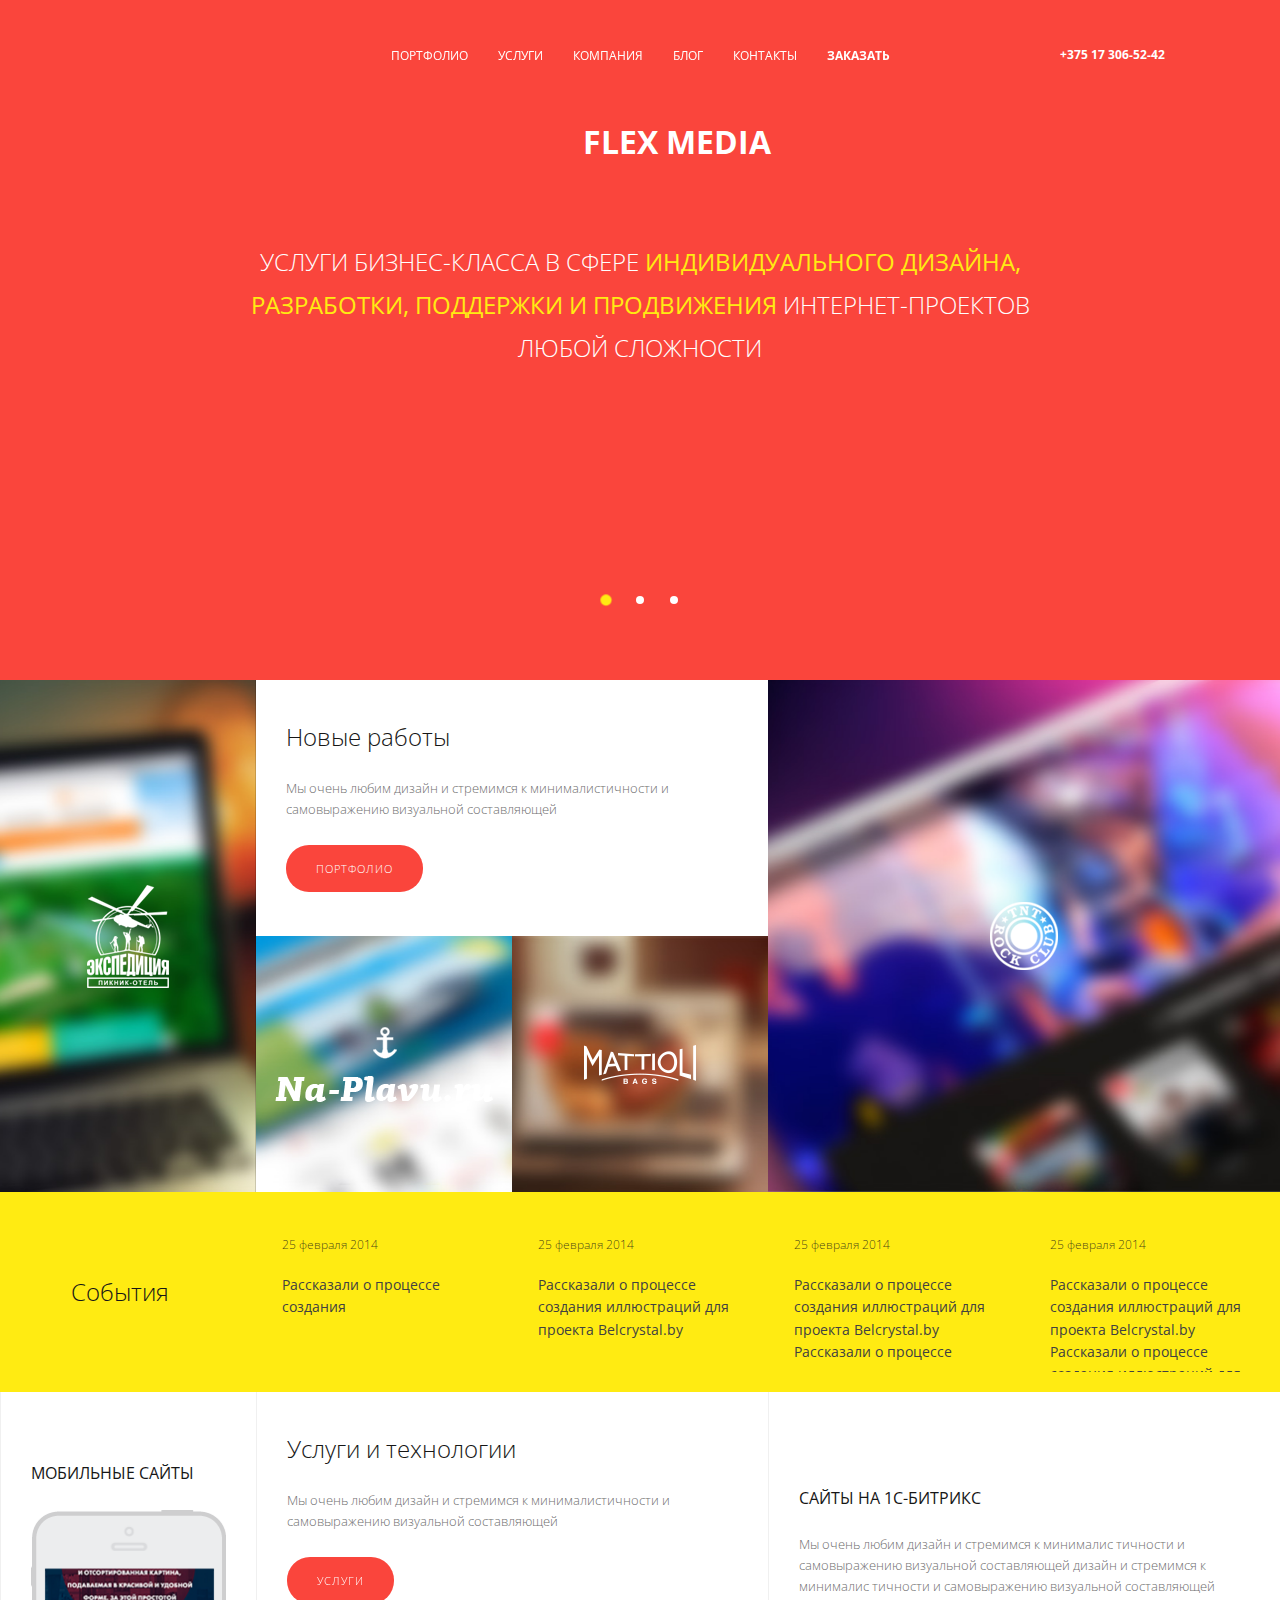
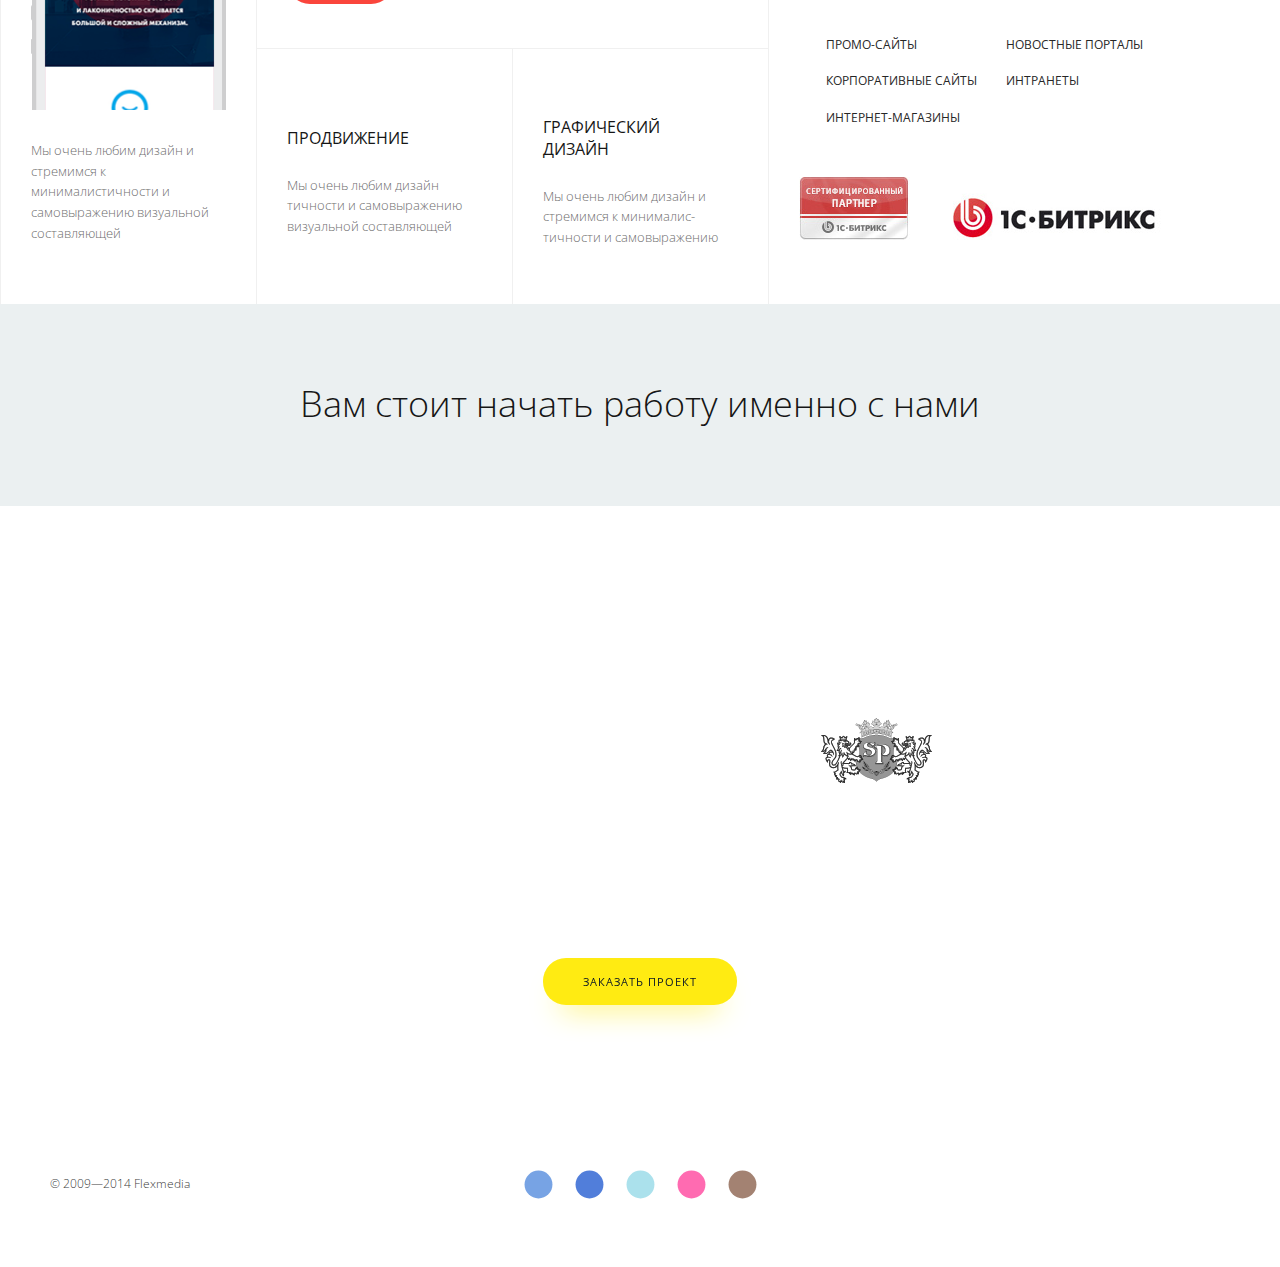
==== commit 33876456: "update template and validate forms" ====
--- a/index.html
+++ b/index.html
@@ -1,341 +1,341 @@
-<!doctype html>
-<html>
-<head>
-	<meta charset="utf-8">
-	<title>Template</title>
-	<meta name="format-detection" content="telephone=no">
-	<meta name="viewport" content="initial-scale=1"/>
-	<link rel="stylesheet" media="screen" href="css/component.css" >
-	<link rel="stylesheet" media="screen" href="css/slick.css" >
-	<link rel="stylesheet" media="screen" href="css/screen.css" >
-	<link href='http://fonts.googleapis.com/css?family=Open+Sans:400,300,700&subset=latin,cyrillic' rel='stylesheet' type='text/css'>
-	<script src="js/lib/jquery.js"></script>
-	<script src="js/lib/modernizr.custom.js"></script>
-	<script src="js/lib/jquery-ui.min.js"></script>
-	<script src="js/lib/jquery.ui.touch-punch.js"></script>
-	<script src="js/lib/snap.svg-min.js"></script>
-	<script src="js/lib/classie.js"></script>
-	<script src="js/lib/jquery.touchSwipe.min.js"></script>
-	<script src="js/lib/svgLoader.js"></script>
-	<script src="js/lib/progressButton.js"></script>
-	<script src="js/lib/slick.min.js"></script>
-	<script src="js/common.js"></script>
-	<!--[if IE]><script src="js/lib/html5shiv.js"></script><![endif]-->
-</head>
-<body>
-
-<div class="pagewrap" id="pagewrap">
-<a href="#" class="menu-btn" rel="internal"></a>
-<div class="wrapper">
-<!-- BEGIN  out-->
-<div class="out out_mobile" id="out">
-	
-	<!-- BEGIN header -->
-		<header class="header-wrap">
-			<div class="header">
-				<span class="header__close js-close-sidebar"></span>
-				<h1 class="logo"><a href="index.html"></a></h1>
-				<div class="header__tools">
-					<a href="tel:+375 17 306-52-42" class="header__phone">+375 17 306-52-42</a>
-					<div class="like">
-						<a href="#" class="js-like-btn" rel="internal"></a>
-					</div>
-				</div>
-				<nav class="menu">
-					<ul>
-						<li><a href="portfolio.html">портфолио</a></li>
-						<li><a href="services.html">Услуги</a></li>
-						<li><a href="#">компания</a></li>
-						<li><a href="#">блог</a></li>
-						<li><a href="#">Контакты</a></li>
-						<li><a href="#"><strong>Заказать</strong></a></li>
-					</ul>
-				</nav>
-			</div>
-		</header>
-		<!-- END header -->
-	<div class="out__inner">
-		<!-- BEGIN topper -->
-		<section class="topper topper_index">
-			<!-- BEGIN slider -->
-			<div class="slider">
-				<div class="slider__topper">
-					<a href="index.html" class="logo-big">flex media</a>
-				</div>
-				<a href="#" class="slider__prev is-hidden" rel="internal"></a>
-				<ul class="slider__list">
-					<li class="slider__left-item is-active" data-slide="1">
-						<div class="slider__content">
-							<div class="slider__text">
-								услуги бизнес-класса в сфере <span>индивидуального дизайна, разработки, поддержки и продвижения</span> интернет-проектов любой сложности
-							</div>
-						</div>
-					</li>
-					<li class="slider__right-item" data-slide="2">
-						<div class="slider__content">
-							<div class="slider__text">
-								услуги бизнес-класса в сфере <span>индивидуального дизайна, разработки, поддержки и продвижения</span> интернет-проектов любой сложности
-							</div>
-						</div>
-					</li>
-					<li class="slider__right-item" data-slide="3">
-						<div class="slider__content">
-							<div class="slider__text">
-								услуги бизнес-класса в сфере <span>индивидуального дизайна, разработки, поддержки и продвижения</span> интернет-проектов любой сложности
-							</div>
-						</div>
-					</li>
-				</ul>
-				<a href="#" class="slider__next" rel="internal"></a>
-				<div class="slider__pager">
-					<a class="is-active" href="#" data-slide="1" rel="internal"></a>
-					<a href="#" data-slide="2" data-direction="next" rel="internal"></a>
-					<a href="#" data-slide="3" data-direction="next" rel="internal"></a>
-				</div>
-			</div>
-		</section>
-		<!-- END topper -->
-		<!-- BEGIN m-works -->
-		<section class="m-works-wrap">
-			<div class="box-wrap">
-				<div class="box-wrap__col wide first">
-					<div class="box box_w">
-						<a href="#" class="m-portfolio">
-							<div class="m-portfolio__inner">
-								<div class="link">Новые работы<span></span></div>
-								<p>Мы очень любим дизайн и стремимся к минималистичности и самовыражению визуальной составляющей</p>
-								<div class="btn">Портфолио</div>	
-							</div>
-						</a>
-					</div>
-					<div class="box box_small">
-						<a href="#" class="m-works">
-							<div class="m-works__img" style="background-image: url(img/pict2.jpg);"></div>
-							<div class="m-works__img-blur" style="background-image: url(img/pict2-blur.jpg);"></div>
-							<div class="m-works__logo">
-								<img src="img/naplavu-logo.png" alt="">
-							</div>
-						</a>
-					</div>
-					<div class="box box_small">
-						<a href="#" class="m-works">
-							<div class="m-works__img"  style="background-image: url(img/pict3.jpg);"></div>
-							<div class="m-works__img-blur" style="background-image: url(img/pict3-blur.jpg);"></div>
-							<div class="m-works__logo">
-								<img src="img/mattioli-logo.png" alt="">
-							</div>
-						</a>
-					</div>
-				</div>
-				<div class="box-wrap__col second">
-					<div class="box box_high">
-						<a href="#" class="m-works">
-							<div class="m-works__img" style="background-image: url(img/pict1.jpg);"></div>
-							<div class="m-works__img-blur" style="background-image: url(img/pict1-blur.jpg);"></div>
-							<div class="m-works__logo">
-								<img src="img/expedition-logo.png" alt="">
-							</div>
-						</a>
-					</div>
-				</div>
-				<div class="box-wrap__col wide wide_resp">
-					<div class="box box_big">
-						<a href="#" class="m-works">
-							<div class="m-works__img" style="background-image: url(img/pict4.jpg);">
-							</div>
-							<div class="m-works__img-blur" style="background-image: url(img/pict4-blur.jpg);">
-							</div>
-							<div class="m-works__logo">
-								<img src="img/tnt-logo.png" alt="">
-							</div>
-						</a>
-					</div>
-				</div>
-			</div>
-		</section>
-		<!-- END m-works -->
-		<!-- BEGIN m-events -->
-		<section class="m-events">
-			<ul class="m-events__list">
-			<a href="#" class="m-events__item">
-				<div class="m-events__inner">
-					<span class="link">События<span></span></span>
-				</div>
-			</a>
-			<a href="#" class="m-events__item">
-				<div class="m-events__inner">
-					<div class="m-events__date">25 февраля 2014</div>
-					<div class="m-events__text">Рассказали о процессе создания</div>
-				</div>
-			</a>
-			<a href="#" class="m-events__item">
-				<div class="m-events__inner">
-					<div class="m-events__date">25 февраля 2014</div>
-					<div class="m-events__text">Рассказали о процессе создания иллюстраций для проекта Belcrystal.by</div>
-				</div>
-			</a>
-			<a href="#" class="m-events__item">
-				<div class="m-events__inner">
-					<div class="m-events__date">25 февраля 2014</div>
-					<div class="m-events__text">Рассказали о процессе создания иллюстраций для проекта Belcrystal.by Рассказали о процессе</div>
-				</div>
-			</a>
-			<a href="#" class="m-events__item">
-				<div class="m-events__inner">
-					<div class="m-events__date">25 февраля 2014</div>
-					<div class="m-events__text">Рассказали о процессе создания иллюстраций для проекта Belcrystal.by Рассказали о процессе создания иллюстраций для проекта Belcrystal.by</div>
-				</div>
-			</a>
-			</ul>
-		</section>
-		<!-- END m-events -->
-		<!-- BEGIN m-services -->
-		<section class="m-services">
-			<div class="box-wrap">
-			<div class="box-wrap__col m-service__col1">
-				<div class="box box_high">
-					<a href="#" class="m-portfolio m-portfolio_mod">
-						<div class="m-portfolio__inner">
-							<div class="link link_mob">Мобильные сайты <span></span><i class="mob-icon"></i></div>
-							<div class="m-portfolio__img">
-								<img src="img/iphone.png" alt="">
-							</div>
-							<p>Мы очень любим дизайн и стремимся к минималистичности и самовыражению визуальной составляющей</p>
-						</div>
-					</a>
-				</div>
-			</div>
-			<div class="box-wrap__col wide m-service__col2">
-				<div class="box box_w">
-					<a href="#" class="m-portfolio">
-						<div class="m-portfolio__inner">
-							<div class="link">Услуги и технологии<span></span></div>
-							<p>Мы очень любим дизайн и стремимся к минималистичности и самовыражению визуальной составляющей</p>
-							<div class="btn">Услуги</div>	
-						</div>
-					</a>
-				</div>
-				<div class="box box_small">
-					<a href="#" class="m-portfolio m-portfolio_mod">
-						<div class="m-portfolio__inner">
-							<div class="link link_mob">Продвижение <span></span><i class="promotion-icon"></i></div>
-							<p>Мы очень любим дизайн тичности и самовыражению визуальной составляющей</p>
-						</div>
-					</a>
-				</div>
-				<div class="box box_small">
-					<a href="#" class="m-portfolio m-portfolio_mod">
-						<div class="m-portfolio__inner">
-							<div class="link link_mob">Графический<br> дизайн <span></span><i class="design-icon"></i></div>
-							<p>Мы очень любим дизайн и стремимся к минималис- тичности и самовыражению </p>
-						</div>
-					</a>
-				</div>
-			</div>
-			<div class="box-wrap__col wide m-service__col3">
-				<div class="box box_big">
-					<a href="#" class="m-portfolio m-portfolio_mod">
-						<div class="m-portfolio__inner bitrix">
-							<div class="m-portfolio__left">
-								<div class="link link_mob">Сайты на 1С-Битрикс <span></span><i class="bitrix-icon"></i></div>
-								<p>Мы очень любим дизайн и стремимся к минималис тичности и самовыражению визуальной составляющей дизайн и стремимся к минималис тичности и самовыражению визуальной составляющей</p>
-							</div>
-							<div class="m-portfolio__right">
-								<ul>
-									<li>Промо-сайты</li>
-									<li>Новостные порталы</li>
-									<li>Корпоративные сайты</li>
-									<li>интранеты</li>
-									<li>Интернет-магазины</li>
-								</ul>
-								<img src="img/pict6.jpg" alt="">
-								<img src="img/pict7.jpg" alt="">
-							</div>
-						</div>
-					</a>
-				</div>
-			</div>
-			</div>
-			<div class="m-services__alert">Вам стоит начать работу именно с нами</div>
-		</section>
-		<!-- END m-services -->
-		<!-- BEGIN m-clients -->
-		<section class="m-clients">
-			<div class="m-clients__title">Нам <span>доверяют</span> известные бренды</div>
-			<ul class="m-clients__list">
-				<li><a href="#"><img src="img/tnt-logo.png" alt=""></a></li>
-				<li><a href="#"><img src="img/minsk-logo.png" alt=""></a></li>
-				<li><a href="#"><img src="img/mattioli-logo.png" alt=""></a></li>
-				<li><a href="#"><img src="img/sp-logo.png" alt=""></a></li>
-				<li><a href="#"><img src="img/magnus-logo.png" alt=""></a></li>
-				<li><a href="#"><img src="img/mav-logo.png" alt=""></a></li>
-				<li><a href="#"><img src="img/expedition-logo.png" alt=""></a></li>
-				<li><a href="#"><img src="img/carin-logo.png" alt=""></a></li>
-				<li><a href="#"><img src="img/kaminsky-logo.png" alt=""></a></li>
-			</ul>
-			<div class="m-clients__btn">
-				<a href="#" class="btn btn_yellow">заказать проект</a>
-			</div>
-			<!-- BEGIN video -->
-			<div class="video-holder">
-				<video id="video1" autoplay loop mute poster="img/clients-bg.jpg" style="height:100%; width:100%;">
-					<source src="video/tnt24.ogv" type='video/ogg'>
-					<source src="video/tnt24.mp4" type='video/mp4'>
-					<source src="video/tnt24.webm" type='video/webm'>
-				</video>
-			</div>
-			<!-- END video -->
-		</section>
-		<!-- END m-clients -->
-		<!-- BEGIN footer -->
-		<footer class="footer">
-			<div class="footer__copyrights">© 2009—2014 Flexmedia</div>
-			<ul class="footer__socials">
-			<li><a href="#" class="vk"><i></i></a></li>
-			<li><a href="#" class="fb"><i></i></a></li>
-			<li><a href="#" class="tw"><i></i></a></li>
-			<li><a href="#" class="dribble"><i></i></a></li>
-			<li><a href="#" class="instagram"><i></i></a></li>
-			</ul>
-			<a href="#" class="btn btn_up js-scroll-up" rel="internal">наверх</a>
-		</footer>
-		<!-- END footer -->
-	</div>
-</div>
-<!-- END out-->
-</div>
-<!-- BEGIN popup -->
-<div class="popup-wrap js-popup">
-	<div class="popup">
-		<ul class="share">
-			<li><a href="#" class="share__vk"></a></li>
-			<li><a href="#" class="share__fb"></a></li>
-			<li><a href="#" class="share__tw"></a></li>
-		</ul>
-	</div>
-</div>
-<!-- END popup -->
-
-<div id="loader" class="pageload-overlay" data-opening="M20,15 50,30 50,30 30,30 Z;M0,0 80,0 50,30 20,45 Z;M0,0 80,0 60,45 0,60 Z;M0,0 80,0 80,60 0,60 Z" data-closing="M0,0 80,0 60,45 0,60 Z;M0,0 80,0 50,30 20,45 Z;M20,15 50,30 50,30 30,30 Z;M30,30 50,30 50,30 30,30 Z">
-	<svg xmlns="http://www.w3.org/2000/svg" width="100%" height="100%" viewBox="0 0 80 60" preserveAspectRatio="none">
-		<path d="M30,30 50,30 50,30 30,30 Z"/>
-	</svg>
-</div><!-- /pageload-overlay -->
-<div class="fakeoverlay" style="position:fixed;top:0;bottom:0;right:0;left:0;z-index:10000;background: rgba(255,255,255,1);"></div>
-</div>
-
-<script>
-	(function() {
-			var loader = new SVGLoader( document.getElementById( 'loader' ), { speedIn : 10, speedOut: 100 } );
-			loader.show();
-			setTimeout( function() {
-				$('.fakeoverlay').hide();
-				loader.hide();
-			}, 400 );
-		
-
-	})();
-</script>
-
-</body>
+<!doctype html>
+<html>
+<head>
+	<meta charset="utf-8">
+	<title>blog inner</title>
+	<meta name="format-detection" content="telephone=no">
+	<meta name="viewport" content="initial-scale=1"/>
+	<link rel="stylesheet" media="screen" href="css/component.css" >
+	<link rel="stylesheet" media="screen" href="css/slick.css" >
+	<link rel="stylesheet" media="screen" href="css/dropzone.css" >
+	<link rel="stylesheet" media="screen" href="css/screen.css" >
+	<link href='http://fonts.googleapis.com/css?family=Open+Sans:400,300,700&subset=latin,cyrillic' rel='stylesheet' type='text/css'>
+	<script src="js/lib/jquery.js"></script>
+	<script src="js/lib/modernizr.custom.js"></script>
+	<script src="js/lib/jquery-ui.min.js"></script>
+	<script src="js/lib/jquery.ui.touch-punch.js"></script>
+	<script src="js/lib/snap.svg-min.js"></script>
+	<script src="js/lib/classie.js"></script>
+	<script src="js/lib/jquery.touchSwipe.min.js"></script>
+	<script src="js/lib/svgLoader.js"></script>
+	<script src="js/lib/progressButton.js"></script>
+	<script src="js/lib/slick.min.js"></script>
+	<script src="js/lib/dropzone.min.js"></script>
+	<script src="js/common.js"></script>
+	<!--[if IE]><script src="js/lib/html5shiv.js"></script><![endif]-->
+</head>
+<body>
+<div class="pagewrap" id="pagewrap">
+<a href="#" class="menu-btn" rel="internal"></a>
+<div class="wrapper">
+	<!-- BEGIN wrap header -->
+	<div class="wrap-header">
+		<div class="wrap-header__in">
+			<!-- header -->
+			<div class="header">
+				<span class="header__close js-close-sidebar"></span>
+				<h1 class="logo"><a href="index.html"></a></h1>
+				<div class="header__tools">
+					<a href="tel:+375 17 306-52-42" class="header__phone">+375 17 306-52-42</a>
+					<div class="like">
+						<a href="#" class="js-like-btn" rel="internal"></a>
+					</div>
+				</div>
+				<nav class="menu">
+					<ul>
+						<li><a href="portfolio.html">портфолио</a></li>
+						<li><a href="services.html">Услуги</a></li>
+						<li><a href="#">компания</a></li>
+						<li><a href="#">блог</a></li>
+						<li><a href="#">Контакты</a></li>
+						<li><a href="#"><strong>Заказать</strong></a></li>
+					</ul>
+				</nav>
+			</div>
+		</div>
+	</div>
+	<!-- END wrap header -->
+	<!-- BEGIN wrap in -->
+	<div class="wrap-in">
+		<div class="wrap-in__container">
+			<!-- BEGIN topper -->
+			<section class="topper topper_index">
+				<!-- BEGIN slider -->
+				<div class="slider">
+					<div class="slider__topper">
+						<a href="index.html" class="logo-big">flex media</a>
+					</div>
+					<a href="#" class="slider__prev is-hidden" rel="internal"></a>
+					<ul class="slider__list">
+						<li class="slider__left-item is-active" data-slide="1">
+							<div class="slider__content">
+								<div class="slider__text">
+									услуги бизнес-класса в сфере <span>индивидуального дизайна, разработки, поддержки и продвижения</span> интернет-проектов любой сложности
+								</div>
+							</div>
+						</li>
+						<li class="slider__right-item" data-slide="2">
+							<div class="slider__content">
+								<div class="slider__text">
+									услуги бизнес-класса в сфере <span>индивидуального дизайна, разработки, поддержки и продвижения</span> интернет-проектов любой сложности
+								</div>
+							</div>
+						</li>
+						<li class="slider__right-item" data-slide="3">
+							<div class="slider__content">
+								<div class="slider__text">
+									услуги бизнес-класса в сфере <span>индивидуального дизайна, разработки, поддержки и продвижения</span> интернет-проектов любой сложности
+								</div>
+							</div>
+						</li>
+					</ul>
+					<a href="#" class="slider__next" rel="internal"></a>
+					<div class="slider__pager">
+						<a class="is-active" href="#" data-slide="1" rel="internal"></a>
+						<a href="#" data-slide="2" data-direction="next" rel="internal"></a>
+						<a href="#" data-slide="3" data-direction="next" rel="internal"></a>
+					</div>
+				</div>
+			</section>
+			<!-- END topper -->
+			<!-- BEGIN m-works -->
+			<section class="m-works-wrap">
+				<div class="box-wrap">
+					<div class="box-wrap__col wide first">
+						<div class="box box_w">
+							<a href="#" class="m-portfolio">
+								<div class="m-portfolio__inner">
+									<div class="link">Новые работы<span></span></div>
+									<p>Мы очень любим дизайн и стремимся к минималистичности и самовыражению визуальной составляющей</p>
+									<div class="btn">Портфолио</div>	
+								</div>
+							</a>
+						</div>
+						<div class="box box_small">
+							<a href="#" class="m-works">
+								<div class="m-works__img" style="background-image: url(img/pict2.jpg);"></div>
+								<div class="m-works__img-blur" style="background-image: url(img/pict2-blur.jpg);"></div>
+								<div class="m-works__logo">
+									<img src="img/naplavu-logo.png" alt="">
+								</div>
+							</a>
+						</div>
+						<div class="box box_small">
+							<a href="#" class="m-works">
+								<div class="m-works__img"  style="background-image: url(img/pict3.jpg);"></div>
+								<div class="m-works__img-blur" style="background-image: url(img/pict3-blur.jpg);"></div>
+								<div class="m-works__logo">
+									<img src="img/mattioli-logo.png" alt="">
+								</div>
+							</a>
+						</div>
+					</div>
+					<div class="box-wrap__col second">
+						<div class="box box_high">
+							<a href="#" class="m-works">
+								<div class="m-works__img" style="background-image: url(img/pict1.jpg);"></div>
+								<div class="m-works__img-blur" style="background-image: url(img/pict1-blur.jpg);"></div>
+								<div class="m-works__logo">
+									<img src="img/expedition-logo.png" alt="">
+								</div>
+							</a>
+						</div>
+					</div>
+					<div class="box-wrap__col wide wide_resp">
+						<div class="box box_big">
+							<a href="#" class="m-works">
+								<div class="m-works__img" style="background-image: url(img/pict4.jpg);">
+								</div>
+								<div class="m-works__img-blur" style="background-image: url(img/pict4-blur.jpg);">
+								</div>
+								<div class="m-works__logo">
+									<img src="img/tnt-logo.png" alt="">
+								</div>
+							</a>
+						</div>
+					</div>
+				</div>
+			</section>
+			<!-- END m-works -->
+			<!-- BEGIN m-events -->
+			<section class="m-events">
+				<ul class="m-events__list">
+				<a href="#" class="m-events__item">
+					<div class="m-events__inner">
+						<span class="link">События<span></span></span>
+					</div>
+				</a>
+				<a href="#" class="m-events__item">
+					<div class="m-events__inner">
+						<div class="m-events__date">25 февраля 2014</div>
+						<div class="m-events__text">Рассказали о процессе создания</div>
+					</div>
+				</a>
+				<a href="#" class="m-events__item">
+					<div class="m-events__inner">
+						<div class="m-events__date">25 февраля 2014</div>
+						<div class="m-events__text">Рассказали о процессе создания иллюстраций для проекта Belcrystal.by</div>
+					</div>
+				</a>
+				<a href="#" class="m-events__item">
+					<div class="m-events__inner">
+						<div class="m-events__date">25 февраля 2014</div>
+						<div class="m-events__text">Рассказали о процессе создания иллюстраций для проекта Belcrystal.by Рассказали о процессе</div>
+					</div>
+				</a>
+				<a href="#" class="m-events__item">
+					<div class="m-events__inner">
+						<div class="m-events__date">25 февраля 2014</div>
+						<div class="m-events__text">Рассказали о процессе создания иллюстраций для проекта Belcrystal.by Рассказали о процессе создания иллюстраций для проекта Belcrystal.by</div>
+					</div>
+				</a>
+				</ul>
+			</section>
+			<!-- END m-events -->
+			<!-- BEGIN m-services -->
+			<section class="m-services">
+				<div class="box-wrap">
+				<div class="box-wrap__col m-service__col1">
+					<div class="box box_high">
+						<a href="#" class="m-portfolio m-portfolio_mod">
+							<div class="m-portfolio__inner">
+								<div class="link link_mob">Мобильные сайты <span></span><i class="mob-icon"></i></div>
+								<div class="m-portfolio__img">
+									<img src="img/iphone.png" alt="">
+								</div>
+								<p>Мы очень любим дизайн и стремимся к минималистичности и самовыражению визуальной составляющей</p>
+							</div>
+						</a>
+					</div>
+				</div>
+				<div class="box-wrap__col wide m-service__col2">
+					<div class="box box_w">
+						<a href="#" class="m-portfolio">
+							<div class="m-portfolio__inner">
+								<div class="link">Услуги и технологии<span></span></div>
+								<p>Мы очень любим дизайн и стремимся к минималистичности и самовыражению визуальной составляющей</p>
+								<div class="btn">Услуги</div>	
+							</div>
+						</a>
+					</div>
+					<div class="box box_small">
+						<a href="#" class="m-portfolio m-portfolio_mod">
+							<div class="m-portfolio__inner">
+								<div class="link link_mob">Продвижение <span></span><i class="promotion-icon"></i></div>
+								<p>Мы очень любим дизайн тичности и самовыражению визуальной составляющей</p>
+							</div>
+						</a>
+					</div>
+					<div class="box box_small">
+						<a href="#" class="m-portfolio m-portfolio_mod">
+							<div class="m-portfolio__inner">
+								<div class="link link_mob">Графический<br> дизайн <span></span><i class="design-icon"></i></div>
+								<p>Мы очень любим дизайн и стремимся к минималис- тичности и самовыражению </p>
+							</div>
+						</a>
+					</div>
+				</div>
+				<div class="box-wrap__col wide m-service__col3">
+					<div class="box box_big">
+						<a href="#" class="m-portfolio m-portfolio_mod">
+							<div class="m-portfolio__inner bitrix">
+								<div class="m-portfolio__left">
+									<div class="link link_mob">Сайты на 1С-Битрикс <span></span><i class="bitrix-icon"></i></div>
+									<p>Мы очень любим дизайн и стремимся к минималис тичности и самовыражению визуальной составляющей дизайн и стремимся к минималис тичности и самовыражению визуальной составляющей</p>
+								</div>
+								<div class="m-portfolio__right">
+									<ul>
+										<li>Промо-сайты</li>
+										<li>Новостные порталы</li>
+										<li>Корпоративные сайты</li>
+										<li>интранеты</li>
+										<li>Интернет-магазины</li>
+									</ul>
+									<img src="img/pict6.jpg" alt="">
+									<img src="img/pict7.jpg" alt="">
+								</div>
+							</div>
+						</a>
+					</div>
+				</div>
+				</div>
+				<div class="m-services__alert">Вам стоит начать работу именно с нами</div>
+			</section>
+			<!-- END m-services -->
+			<!-- BEGIN m-clients -->
+			<section class="m-clients">
+				<div class="m-clients__title">Нам <span>доверяют</span> известные бренды</div>
+				<ul class="m-clients__list">
+					<li><a href="#"><img src="img/tnt-logo.png" alt=""></a></li>
+					<li><a href="#"><img src="img/minsk-logo.png" alt=""></a></li>
+					<li><a href="#"><img src="img/mattioli-logo.png" alt=""></a></li>
+					<li><a href="#"><img src="img/sp-logo.png" alt=""></a></li>
+					<li><a href="#"><img src="img/magnus-logo.png" alt=""></a></li>
+					<li><a href="#"><img src="img/mav-logo.png" alt=""></a></li>
+					<li><a href="#"><img src="img/expedition-logo.png" alt=""></a></li>
+					<li><a href="#"><img src="img/carin-logo.png" alt=""></a></li>
+					<li><a href="#"><img src="img/kaminsky-logo.png" alt=""></a></li>
+				</ul>
+				<div class="m-clients__btn">
+					<a href="#" class="btn btn_yellow">заказать проект</a>
+				</div>
+				<!-- BEGIN video -->
+				<div class="video-holder">
+					<video id="video1" autoplay loop mute poster="img/clients-bg.jpg" style="height:100%; width:100%;">
+						<source src="video/tnt24.ogv" type='video/ogg'>
+						<source src="video/tnt24.mp4" type='video/mp4'>
+						<source src="video/tnt24.webm" type='video/webm'>
+					</video>
+				</div>
+				<!-- END video -->
+			</section>
+			<!-- END m-clients -->
+			<!-- BEGIN footer -->
+			<footer class="footer">
+				<div class="footer__copyrights">© 2009—2014 Flexmedia</div>
+				<ul class="footer__socials">
+				<li><a href="#" class="vk"><i></i></a></li>
+				<li><a href="#" class="fb"><i></i></a></li>
+				<li><a href="#" class="tw"><i></i></a></li>
+				<li><a href="#" class="dribble"><i></i></a></li>
+				<li><a href="#" class="instagram"><i></i></a></li>
+				</ul>
+				<a href="#" class="btn btn_up js-scroll-up" rel="internal">наверх</a>
+			</footer>
+			<!-- END footer -->
+		</div>
+	</div>
+	<!-- END wrap in -->
+</div>
+<!-- BEGIN popup -->
+<div class="popup-wrap js-popup">
+	<div class="popup">
+		<ul class="share">
+			<li><a href="#" class="share__vk">10</a></li>
+			<li><a href="#" class="share__fb">100</a></li>
+			<li><a href="#" class="share__tw">1000</a></li>
+		</ul>
+	</div>
+</div>
+<!-- END popup -->
+<div id="loader" class="pageload-overlay" data-opening="M20,15 50,30 50,30 30,30 Z;M0,0 80,0 50,30 20,45 Z;M0,0 80,0 60,45 0,60 Z;M0,0 80,0 80,60 0,60 Z" data-closing="M0,0 80,0 60,45 0,60 Z;M0,0 80,0 50,30 20,45 Z;M20,15 50,30 50,30 30,30 Z;M30,30 50,30 50,30 30,30 Z">
+	<svg xmlns="http://www.w3.org/2000/svg" width="100%" height="100%" viewBox="0 0 80 60" preserveAspectRatio="none">
+		<path d="M30,30 50,30 50,30 30,30 Z"/>
+	</svg>
+</div><!-- /pageload-overlay -->
+<div class="fakeoverlay" style="position:fixed;top:0;bottom:0;right:0;left:0;z-index:10000;background: rgba(255,255,255,1);"></div>
+</div>
+
+<script>
+	(function() {
+		var loader = new SVGLoader( document.getElementById( 'loader' ), { speedIn : 10, speedOut: 100 } );
+		loader.show();
+		setTimeout( function() {
+				$('.fakeoverlay').hide();
+				loader.hide();
+			}, 400 );
+
+	})();
+</script>
+</body>
 </html>--- a/css/component.css
+++ b/css/component.css
@@ -22,6 +22,26 @@
 	font-size: 1em;
 	line-height: 4;
 }
+
+.progress-button.is-success .content::before {
+	opacity: 1;
+}
+
+.progress-button-imitation {
+	position: relative;
+	display: inline-block;
+	width: 100%;
+	padding: 0 60px;
+	outline: none;
+	border: none;
+	background: #fa453c;
+	color: #fff;
+	text-transform: uppercase;
+	letter-spacing: 1px;
+	font-size: 1em;
+	line-height: 4;
+}
+
 
 .progress-button[disabled],
 .progress-button[disabled].state-loading {
@@ -118,235 +138,14 @@
 	outline: 1px solid rgba(0,0,0,0); /* Smoothen jagged edges in FF */
 }
 
-/* Individual styles */
-/* Choose the effect(s) you want, delete the rest */
-
-/* Fill horizontal */
-/* ====================== */
-
-.progress-button[data-style="fill"][data-horizontal] {
-	overflow: hidden;
-}
-
-.progress-button[data-style="fill"][data-horizontal] .content {
-	z-index: 10;
-	-webkit-transition: -webkit-transform 0.3s;
-	transition: transform 0.3s;
-}
-
-.progress-button[data-style="fill"][data-horizontal] .content::before,
-.progress-button[data-style="fill"][data-horizontal] .content::after {
-	top: 100%;
-	right: auto;
-	left: 50%;
-	-webkit-transition: opacity 0.3s;
-	transition: opacity 0.3s;
-	-webkit-transform: translateX(-50%);
-	transform: translateX(-50%);
-}
-
-.progress-button[data-style="fill"][data-horizontal].state-success .content,
-.progress-button[data-style="fill"][data-horizontal].state-error .content {
-	-webkit-transform: translateY(-100%);
-	transform: translateY(-100%);
-}
-
-/* Fill vertical */
-/* ====================== */
-
-.progress-button[data-style="fill"][data-vertical] {
-	overflow: hidden;
-}
-
-.progress-button[data-style="fill"][data-vertical] .content {
-	z-index: 10;
-	-webkit-transition: -webkit-transform 0.3s;
-	transition: transform 0.3s;
-}
-
-.progress-button[data-style="fill"][data-vertical] .content::before,
-.progress-button[data-style="fill"][data-vertical] .content::after {
-	top: 100%;
-	right: auto;
-	left: 50%;
-	-webkit-transition: opacity 0.3s;
-	transition: opacity 0.3s;
-	-webkit-transform: translateX(-50%);
-	transform: translateX(-50%);
-}
-
-.progress-button[data-style="fill"][data-vertical].state-success .content,
-.progress-button[data-style="fill"][data-vertical].state-error .content {
-	-webkit-transform: translateY(-100%);
-	transform: translateY(-100%);
-}
-
-/* Shrink horizontal */
-/* ====================== */
-
-.progress-button[data-style="shrink"] { /* common for horizontal and vertical */
-	overflow: hidden;
-	-webkit-transition: -webkit-transform 0.2s;
-	transition: transform 0.2s;
-}
-
-.progress-button[data-style="shrink"][data-horizontal] .content {
-	-webkit-transition: opacity 0.3s, -webkit-transform 0.3s;
-	transition: opacity 0.3s, transform 0.3s;
-}
-
-.progress-button[data-style="shrink"][data-horizontal] .content::before,
-.progress-button[data-style="shrink"][data-horizontal] .content::after {
-	top: 100%;
-	right: auto;
-	left: 50%;
-	-webkit-transition: opacity 0.3s;
-	transition: opacity 0.3s;
-	-webkit-transform: translateX(-50%);
-	transform: translateX(-50%);
-}
-
-.progress-button[data-style="shrink"][data-horizontal].state-loading {
-	-webkit-transform: scaleY(0.3);
-	transform: scaleY(0.3);
-}
-
-.progress-button[data-style="shrink"][data-horizontal].state-loading .content {
-	opacity: 0;
-}
-
-.progress-button[data-style="shrink"][data-horizontal].state-success .content,
-.progress-button[data-style="shrink"][data-horizontal].state-error .content {
-	-webkit-transform: translateY(-100%);
-	transform: translateY(-100%);
-}
-
-/* Shrink vertical */
-/* ====================== */
-
-.progress-button[data-style="shrink"][data-vertical] .content {
-	-webkit-transition: opacity 0.3s, -webkit-transform 0.3s;
-	transition: opacity 0.3s, transform 0.3s;
-}
-
-.progress-button[data-style="shrink"][data-vertical] .content::before,
-.progress-button[data-style="shrink"][data-vertical] .content::after {
-	top: 100%;
-	right: auto;
-	left: 50%;
-	-webkit-transition: opacity 0.3s;
-	transition: opacity 0.3s;
-	-webkit-transform: translateX(-50%);
-	transform: translateX(-50%);
-}
-
-.progress-button[data-style="shrink"][data-vertical].state-loading {
-	-webkit-transform: scaleX(0.1);
-	transform: scaleX(0.1);
-}
-
-.progress-button[data-style="shrink"][data-vertical].state-loading .content {
-	opacity: 0;
-}
-
-.progress-button[data-style="shrink"][data-vertical].state-success .content,
-.progress-button[data-style="shrink"][data-vertical].state-error .content {
-	-webkit-transform: translateY(-100%);
-	transform: translateY(-100%);
-}
-
-/* Rotate bottom 3d */
-/* ====================== */
-
-.progress-button[data-style="rotate-angle-bottom"] .progress {
-	position: absolute;
-	top: 100%;
-	left: 0;
-	width: 100%;
-	height: 20px;
-	box-shadow: 0 -1px 0 #148544; /* fix the blurriness that causes a gap */
-	-webkit-transform: rotateX(-90deg);
-	transform: rotateX(-90deg);
-	-webkit-transform-origin: 50% 0%;
-	transform-origin: 50% 0%;
-}
-
-.progress-button[data-style="rotate-angle-bottom"].state-loading .progress-wrap {
-	-webkit-transform: rotateX(45deg);
-	transform: rotateX(45deg);
-}
-
-/* Rotate top 3d */
-/* ====================== */
-
-.progress-button[data-style="rotate-angle-top"] .progress {
-	position: absolute;
-	bottom: 100%;
-	left: 0;
-	width: 100%;
-	height: 20px;
-	box-shadow: 0 1px 0 #148544; /* fix the blurriness that causes a gap */
-	-webkit-transform: rotateX(90deg);
-	transform: rotateX(90deg);
-	-webkit-transform-origin: 50% 100%;
-	transform-origin: 50% 100%;
-}
-
-.progress-button[data-style="rotate-angle-top"].state-loading .progress-wrap {
-	-webkit-transform: rotateX(-45deg);
-	transform: rotateX(-45deg);
-}
-
-/* Rotate left 3d */
-/* ====================== */
-
-.progress-button[data-style="rotate-angle-left"] .progress {
-	position: absolute;
-	top: 0;
-	right: 100%;
-	width: 20px;
-	height: 100%;
-	box-shadow: 1px 0 0 #148544; /* fix the blurriness that causes a gap */
-	-webkit-transform: rotateY(-90deg);
-	transform: rotateY(-90deg);
-	-webkit-transform-origin: 100% 50%;
-	transform-origin: 100% 50%;
-}
-
-.progress-button[data-style="rotate-angle-left"].state-loading .progress-wrap {
-	-webkit-transform: rotateY(45deg);
-	transform: rotateY(45deg);
-}
-
-/* Rotate right 3d */
-/* ====================== */
-
-.progress-button[data-style="rotate-angle-right"] .progress {
-	position: absolute;
-	top: 0;
-	left: 100%;
-	width: 20px;
-	height: 100%;
-	box-shadow: -1px 0 0 #148544; /* fix the blurriness that causes a gap */
-	-webkit-transform: rotateY(90deg);
-	transform: rotateY(90deg);
-	-webkit-transform-origin: 0% 50%;
-	transform-origin: 0% 50%;
-}
-
-.progress-button[data-style="rotate-angle-right"].state-loading .progress-wrap {
-	-webkit-transform: rotateY(-45deg);
-	transform: rotateY(-45deg);
-}
-
 /* Rotate side down 3d */
 /* ====================== */
 
 .progress-button[data-style="rotate-side-down"] .progress {
 	position: absolute;
 	top: 100%;
-	left: 8px;
-	right: 8px;
+	left: 0px;
+	right: 0px;
 	height: 20px;
 	-webkit-transform: rotateX(-90deg);
 	transform: rotateX(-90deg);
@@ -359,225 +158,4 @@
 .progress-button[data-style="rotate-side-down"].state-loading .progress-wrap {
 	-webkit-transform: rotateX(90deg) translateZ(10px);
 	transform: rotateX(90deg) translateZ(10px);
-}
-
-/* Rotate side up 3d */
-/* ====================== */
-
-.progress-button[data-style="rotate-side-up"] .progress {
-	position: absolute;
-	bottom: 100%;
-	left: 0;
-	width: 100%;
-	height: 20px;
-	-webkit-transform: rotateX(90deg);
-	transform: rotateX(90deg);
-	-webkit-transform-origin: 50% 100%;
-	transform-origin: 50% 100%;
-	-webkit-backface-visibility: hidden;
-	backface-visibility: hidden;
-}
-
-.progress-button[data-style="rotate-side-up"].state-loading .progress-wrap {
-	-webkit-transform: rotateX(-90deg) translateZ(10px);
-	transform: rotateX(-90deg) translateZ(10px);
-}
-
-/* Rotate side left 3d */
-/* ====================== */
-
-.progress-button[data-style="rotate-side-left"] .progress-wrap {
-	-webkit-transform-origin: 0 50%;
-	transform-origin: 0 50%;
-}
-
-.progress-button[data-style="rotate-side-left"] .progress {
-	position: absolute;
-	top: 0;
-	left: 0;
-	width: 20px;
-	height: 100%;
-	-webkit-transform: rotateY(90deg);
-	transform: rotateY(90deg);
-	-webkit-transform-origin: 0 50%;
-	transform-origin: 0 50%;
-}
-
-.progress-button[data-style="rotate-side-left"].state-loading .progress-wrap {
-	-webkit-transform: translateX(50%) rotateY(90deg) translateZ(10px);
-	transform: translateX(50%) rotateY(90deg) translateZ(10px);
-}
-
-/* Rotate side right 3d */
-/* ====================== */
-
-.progress-button[data-style="rotate-side-right"] .progress-wrap {
-	-webkit-transform-origin: 100% 50%;
-	transform-origin: 100% 50%;
-}
-
-.progress-button[data-style="rotate-side-right"] .progress {
-	position: absolute;
-	top: 0;
-	left: 100%;
-	width: 20px;
-	height: 100%;
-	-webkit-transform: rotateY(90deg);
-	transform: rotateY(90deg);
-	-webkit-transform-origin: 0 50%;
-	transform-origin: 0 50%;
-}
-
-.progress-button[data-style="rotate-side-right"].state-loading .progress-wrap {
-	-webkit-transform: translateX(-50%) rotateY(-90deg) translateZ(10px);
-	transform: translateX(-50%) rotateY(-90deg) translateZ(10px);
-}
-
-/* Rotate back 3d */
-/* ====================== */
-
-.progress-button[data-style="rotate-back"] .progress-wrap {
-	-webkit-transition-timing-function: ease-out;
-	transition-timing-function: ease-out;
-}
-
-.progress-button[data-style="rotate-back"] .content {
-	-webkit-backface-visibility: hidden;
-	backface-visibility: hidden;
-}
-
-.progress-button[data-style="rotate-back"] .progress {
-	position: absolute;
-	top: 100%;
-	left: 0;
-	width: 100%;
-	height: 100%;
-	-webkit-transform: rotateX(-180deg);
-	transform: rotateX(-180deg);
-	-webkit-transform-origin: 50% 0%;
-	transform-origin: 50% 0%;
-	-webkit-backface-visibility: hidden;
-	backface-visibility: hidden;
-}
-
-.progress-button[data-style="rotate-back"].state-loading .progress-wrap {
-	-webkit-transform: rotateX(180deg) scaleX(0.6) scaleY(0.3);
-	transform: rotateX(180deg) scaleX(0.6) scaleY(0.3);
-}
-
-/* flip open 3d */
-/* ====================== */
-
-.progress-button[data-style="flip-open"] .content {
-	z-index: 10;
-	-webkit-transition: -webkit-transform 0.2s;
-	transition: transform 0.2s;
-	-webkit-transform-origin: 50% 0;
-	transform-origin: 50% 0;
-}
-
-.progress-button[data-style="flip-open"] .progress {
-	position: absolute;
-	top: 0;
-	left: 0;
-	width: 100%;
-	height: 100%;
-}
-
-.progress-button[data-style="flip-open"].state-loading .content {
-	-webkit-transform: rotateX(45deg);
-	transform: rotateX(45deg);
-}
-
-/* slide down */
-/* ====================== */
-
-.progress-button[data-style="slide-down"] {
-	padding: 0;
-	overflow: visible;
-	-webkit-backface-visibility: hidden;
-	backface-visibility: hidden;
-}
-
-.progress-button[data-style="slide-down"] .content {
-	z-index: 10;
-	padding: 0 60px;
-	background: #1d9650;
-}
-
-.progress-button[data-style="slide-down"] .progress {
-	position: absolute;
-	top: 0;
-	left: 0;
-	width: 100%;
-	height: 100%;
-	-webkit-transition: -webkit-transform 0.2s;
-	transition: transform 0.2s;
-}
-
-.progress-button[data-style="slide-down"].state-loading .progress {
-	-webkit-transform: translateY(10px);
-	transform: translateY(10px);
-}
-
-/* move-up */
-/* ====================== */
-
-.progress-button[data-style="move-up"] {
-	padding: 0;
-	overflow: visible;
-	-webkit-backface-visibility: hidden;
-	backface-visibility: hidden;
-}
-
-.progress-button[data-style="move-up"] .content {
-	z-index: 10;
-	padding: 0 60px;
-	background: #1d9650;
-	-webkit-transition: -webkit-transform 0.2s;
-	transition: transform 0.2s;
-}
-
-.progress-button[data-style="move-up"] .progress {
-	position: absolute;
-	top: 0;
-	left: 0;
-	width: 100%;
-	height: 100%;
-}
-
-.progress-button[data-style="move-up"].state-loading .content {
-	-webkit-transform: translateY(-10px);
-	transform: translateY(-10px);
-}
-
-/* top-line */
-/* ====================== */
-
-.progress-button[data-style="top-line"] .progress-inner {
-	height: 3px;
-}
-
-.progress-button[data-style="top-line"] .content::before,
-.progress-button[data-style="top-line"] .content::after {
-	right: auto;
-	left: 100%;
-	margin-left: 25px;
-}
-
-/* lateral-lines */
-/* ====================== */
-
-.progress-button[data-style="lateral-lines"] .progress-inner {
-	width: 100%;
-	border-right: 3px solid #0e7138;
-	border-left: 3px solid #0e7138;
-	background: transparent;
-}
-
-.progress-button[data-style="lateral-lines"] .content::before,
-.progress-button[data-style="lateral-lines"] .content::after {
-	right: auto;
-	left: 100%;
-	margin-left: 25px;
 }--- a/css/dropzone.css
+++ b/css/dropzone.css
@@ -0,0 +1,372 @@
+/* The MIT License */
+.dropzone,
+.dropzone *,
+.dropzone-previews,
+.dropzone-previews * {
+  -webkit-box-sizing: border-box;
+  -moz-box-sizing: border-box;
+  box-sizing: border-box;
+}
+.dropzone {
+  position: relative;
+  
+  margin-bottom: 18px; 
+}
+.dropzone.dz-clickable {
+  cursor: pointer;
+}
+.dropzone.dz-clickable .dz-message,
+.dropzone.dz-clickable .dz-message span {
+  cursor: pointer;
+}
+.dropzone.dz-clickable * {
+  cursor: default;
+}
+.dropzone .dz-message {
+  opacity: 1;
+  -ms-filter: none;
+  filter: none;
+}
+.dropzone.dz-drag-hover {
+  border-color: rgba(0,0,0,0.15);
+  background: rgba(0,0,0,0.04);
+}
+.dropzone.dz-started .dz-message {
+  display: none;
+}
+.dropzone .dz-preview,
+.dropzone-previews .dz-preview {
+  position: relative;
+  display: inline-block;
+  margin: 20px 30px;
+  vertical-align: top;
+}
+.dropzone .dz-preview.dz-file-preview [data-dz-thumbnail],
+.dropzone-previews .dz-preview.dz-file-preview [data-dz-thumbnail] {
+  display: none;
+}
+.dropzone .dz-preview .dz-details,
+.dropzone-previews .dz-preview .dz-details {
+  position: relative;
+  width: 100px;
+  height: 120px;
+  position: relative;
+  padding: 5px 5px 60px;
+  background: url(../img/file-small.png) 50% 0 no-repeat;
+}
+.dropzone .dz-preview .dz-details .dz-filename,
+.dropzone-previews .dz-preview .dz-details .dz-filename {
+  position: absolute;
+  bottom: 30px;
+  left: 0;
+  right: 0;
+  overflow: hidden;
+  text-align: center;
+}
+.dropzone .dz-preview .dz-details img,
+.dropzone-previews .dz-preview .dz-details img {
+  position: absolute;
+  top: 0;
+  left: 0;
+  width: 100px;
+  height: 100px;
+  
+}
+.dropzone .dz-preview .dz-details .dz-size,
+.dropzone-previews .dz-preview .dz-details .dz-size {
+  position: absolute;
+  bottom: -28px;
+  left: 3px;
+  height: 28px;
+  line-height: 28px;
+  display: none;
+}
+.dropzone .dz-preview.dz-error .dz-error-mark,
+.dropzone-previews .dz-preview.dz-error .dz-error-mark {
+ display: none;
+}
+.dropzone .dz-preview.dz-success .dz-success-mark,
+.dropzone-previews .dz-preview.dz-success .dz-success-mark {
+  display: none;
+}
+.dropzone .dz-preview:hover .dz-details img,
+.dropzone-previews .dz-preview:hover .dz-details img {
+  display: none;
+}
+.dropzone .dz-preview .dz-success-mark,
+.dropzone-previews .dz-preview .dz-success-mark,
+.dropzone .dz-preview .dz-error-mark,
+.dropzone-previews .dz-preview .dz-error-mark {
+  display: none;
+  position: absolute;
+  height: 40px;
+  width: 40px;
+  font-size: 30px;
+  text-align: center;
+  right: -12px;
+  top: -12px;
+}
+.dropzone .dz-preview .dz-success-mark,
+.dropzone-previews .dz-preview .dz-success-mark {
+  color: #8cc657;
+}
+.dropzone .dz-preview .dz-error-mark,
+.dropzone-previews .dz-preview .dz-error-mark {
+  color: #ee162d;
+}
+.dropzone .dz-preview .dz-progress,
+.dropzone-previews .dz-preview .dz-progress {
+  position: absolute;
+  top: 100px;
+  left: 6px;
+  right: 6px;
+  height: 6px;
+  background: #d7d7d7;
+  display: none;
+}
+.dropzone .dz-preview .dz-progress .dz-upload,
+.dropzone-previews .dz-preview .dz-progress .dz-upload {
+  position: absolute;
+  top: 0;
+  bottom: 0;
+  left: 0;
+  width: 0%;
+  background-color: #8cc657;
+}
+.dropzone .dz-preview.dz-processing .dz-progress,
+.dropzone-previews .dz-preview.dz-processing .dz-progress {
+
+}
+.dropzone .dz-preview .dz-error-message,
+.dropzone-previews .dz-preview .dz-error-message {
+  display: none;
+  position: absolute;
+  bottom: 0px;
+  left: 0px;
+  right: 0px;
+  background: rgba(245,245,245,0.8);
+  color: #800;
+  z-index: 500;
+}
+.dropzone .dz-preview:hover.dz-error .dz-error-message,
+.dropzone-previews .dz-preview:hover.dz-error .dz-error-message {
+  display: block;
+}
+.dropzone .dz-default.dz-message {
+  opacity: 1;
+  -ms-filter: none;
+  filter: none;
+  -webkit-transition: opacity 0.3s ease-in-out;
+  -moz-transition: opacity 0.3s ease-in-out;
+  -o-transition: opacity 0.3s ease-in-out;
+  -ms-transition: opacity 0.3s ease-in-out;
+  transition: opacity 0.3s ease-in-out;
+  position: absolute;
+  top: 0;
+  width: 100%;
+  height: 100%;
+  border: 2px dashed #1d8649;
+}
+@media all and (-webkit-min-device-pixel-ratio:1.5),(min--moz-device-pixel-ratio:1.5),(-o-min-device-pixel-ratio:1.5/1),(min-device-pixel-ratio:1.5),(min-resolution:138dpi),(min-resolution:1.5dppx) {
+  .dropzone .dz-default.dz-message {
+    background-image: url("../img/spritemap@2x.png");
+    -webkit-background-size: 428px 406px;
+    -moz-background-size: 428px 406px;
+    background-size: 428px 406px;
+  }
+}
+.dropzone .dz-default.dz-message span {
+  display: none;
+}
+.dropzone.dz-square .dz-default.dz-message {
+  background-position: 0 -123px;
+  width: 268px;
+  margin-left: -134px;
+  height: 174px;
+  margin-top: -87px;
+}
+.dropzone.dz-drag-hover .dz-message {
+  opacity: 0.15;
+  -ms-filter: "progid:DXImageTransform.Microsoft.Alpha(Opacity=15)";
+  filter: alpha(opacity=15);
+}
+.dropzone.dz-started .dz-message {
+  display: block;
+}
+.dropzone .dz-preview,
+.dropzone-previews .dz-preview {
+  font-size: 14px;
+}
+.dropzone .dz-preview.dz-image-preview:hover .dz-details img,
+.dropzone-previews .dz-preview.dz-image-preview:hover .dz-details img {
+  display: block;
+  opacity: 0.1;
+  -ms-filter: "progid:DXImageTransform.Microsoft.Alpha(Opacity=10)";
+  filter: alpha(opacity=10);
+}
+.dropzone .dz-preview.dz-success .dz-success-mark,
+.dropzone-previews .dz-preview.dz-success .dz-success-mark {
+  opacity: 1;
+  -ms-filter: none;
+  filter: none;
+}
+.dropzone .dz-preview.dz-error .dz-error-mark,
+.dropzone-previews .dz-preview.dz-error .dz-error-mark {
+  opacity: 1;
+  -ms-filter: none;
+  filter: none;
+}
+.dropzone .dz-preview.dz-error .dz-progress .dz-upload,
+.dropzone-previews .dz-preview.dz-error .dz-progress .dz-upload {
+  background: #ee1e2d;
+}
+.dropzone .dz-preview .dz-error-mark,
+.dropzone-previews .dz-preview .dz-error-mark,
+.dropzone .dz-preview .dz-success-mark,
+.dropzone-previews .dz-preview .dz-success-mark {
+  display: block;
+  opacity: 0;
+  -ms-filter: "progid:DXImageTransform.Microsoft.Alpha(Opacity=0)";
+  filter: alpha(opacity=0);
+  -webkit-transition: opacity 0.4s ease-in-out;
+  -moz-transition: opacity 0.4s ease-in-out;
+  -o-transition: opacity 0.4s ease-in-out;
+  -ms-transition: opacity 0.4s ease-in-out;
+  transition: opacity 0.4s ease-in-out;
+  background-image: url("../img/spritemap.png");
+  background-repeat: no-repeat;
+}
+@media all and (-webkit-min-device-pixel-ratio:1.5),(min--moz-device-pixel-ratio:1.5),(-o-min-device-pixel-ratio:1.5/1),(min-device-pixel-ratio:1.5),(min-resolution:138dpi),(min-resolution:1.5dppx) {
+  .dropzone .dz-preview .dz-error-mark,
+  .dropzone-previews .dz-preview .dz-error-mark,
+  .dropzone .dz-preview .dz-success-mark,
+  .dropzone-previews .dz-preview .dz-success-mark {
+    background-image: url("../img/spritemap@2x.png");
+    -webkit-background-size: 428px 406px;
+    -moz-background-size: 428px 406px;
+    background-size: 428px 406px;
+  }
+}
+.dropzone .dz-preview .dz-error-mark span,
+.dropzone-previews .dz-preview .dz-error-mark span,
+.dropzone .dz-preview .dz-success-mark span,
+.dropzone-previews .dz-preview .dz-success-mark span {
+  display: none;
+}
+.dropzone .dz-preview .dz-error-mark,
+.dropzone-previews .dz-preview .dz-error-mark {
+  background-position: -268px -123px;
+}
+.dropzone .dz-preview .dz-success-mark,
+.dropzone-previews .dz-preview .dz-success-mark {
+  background-position: -268px -163px;
+}
+.dropzone .dz-preview .dz-progress .dz-upload,
+.dropzone-previews .dz-preview .dz-progress .dz-upload {
+  -webkit-animation: loading 0.4s linear infinite;
+  -moz-animation: loading 0.4s linear infinite;
+  -o-animation: loading 0.4s linear infinite;
+  -ms-animation: loading 0.4s linear infinite;
+  animation: loading 0.4s linear infinite;
+  -webkit-transition: width 0.3s ease-in-out;
+  -moz-transition: width 0.3s ease-in-out;
+  -o-transition: width 0.3s ease-in-out;
+  -ms-transition: width 0.3s ease-in-out;
+  transition: width 0.3s ease-in-out;
+  -webkit-border-radius: 2px;
+  border-radius: 2px;
+  position: absolute;
+  top: 0;
+  left: 0;
+  width: 0%;
+  height: 100%;
+  background-image: url("../img/spritemap.png");
+  background-repeat: repeat-x;
+  background-position: 0px -400px;
+  display: none;
+}
+@media all and (-webkit-min-device-pixel-ratio:1.5),(min--moz-device-pixel-ratio:1.5),(-o-min-device-pixel-ratio:1.5/1),(min-device-pixel-ratio:1.5),(min-resolution:138dpi),(min-resolution:1.5dppx) {
+  .dropzone .dz-preview .dz-progress .dz-upload,
+  .dropzone-previews .dz-preview .dz-progress .dz-upload {
+    background-image: url("../images/spritemap@2x.png");
+    -webkit-background-size: 428px 406px;
+    -moz-background-size: 428px 406px;
+    background-size: 428px 406px;
+  }
+}
+.dropzone .dz-preview.dz-success .dz-progress,
+.dropzone-previews .dz-preview.dz-success .dz-progress {
+  display: block;
+  opacity: 0;
+  -ms-filter: "progid:DXImageTransform.Microsoft.Alpha(Opacity=0)";
+  filter: alpha(opacity=0);
+  -webkit-transition: opacity 0.4s ease-in-out;
+  -moz-transition: opacity 0.4s ease-in-out;
+  -o-transition: opacity 0.4s ease-in-out;
+  -ms-transition: opacity 0.4s ease-in-out;
+  transition: opacity 0.4s ease-in-out;
+}
+.dropzone .dz-preview .dz-error-message,
+.dropzone-previews .dz-preview .dz-error-message {
+  display: block;
+  opacity: 0;
+  -ms-filter: "progid:DXImageTransform.Microsoft.Alpha(Opacity=0)";
+  filter: alpha(opacity=0);
+  -webkit-transition: opacity 0.3s ease-in-out;
+  -moz-transition: opacity 0.3s ease-in-out;
+  -o-transition: opacity 0.3s ease-in-out;
+  -ms-transition: opacity 0.3s ease-in-out;
+  transition: opacity 0.3s ease-in-out;
+}
+.dropzone .dz-preview:hover.dz-error .dz-error-message,
+.dropzone-previews .dz-preview:hover.dz-error .dz-error-message {
+  opacity: 1;
+  -ms-filter: none;
+  filter: none;
+}
+.dropzone a.dz-remove,
+.dropzone-previews a.dz-remove {
+  display: inline-block;
+  font-size: 0;
+  width: 12px;
+  height: 12px;
+  text-align: center;
+  background: url(../img/close.png) 0 0 no-repeat;
+}
+.dropzone a.dz-remove:hover,
+.dropzone-previews a.dz-remove:hover {
+  color: #666;
+}
+
+@-moz-keyframes loading {
+  from {
+    background-position: 0 -400px;
+  }
+  to {
+    background-position: -7px -400px;
+  }
+}
+@-webkit-keyframes loading {
+  from {
+    background-position: 0 -400px;
+  }
+  to {
+    background-position: -7px -400px;
+  }
+}
+@-o-keyframes loading {
+  from {
+    background-position: 0 -400px;
+  }
+  to {
+    background-position: -7px -400px;
+  }
+}
+@keyframes loading {
+  from {
+    background-position: 0 -400px;
+  }
+  to {
+    background-position: -7px -400px;
+  }
+}
--- a/css/screen.css
+++ b/css/screen.css
@@ -1,3 +1,4 @@
+@charset "UTF-8";
 /*done by Coderiver.com.ua */
 html, body, div, span, applet, object, iframe, h1, h2, h3, h4, h5, h6, p, blockquote, pre, a, abbr, acronym, address, big, cite, code, del, dfn, em, img, ins, kbd, q, s, samp, small, strike, strong, sub, sup, tt, var, b, u, i, center, dl, dt, dd, ol, ul, li, fieldset, form, label, legend, table, caption, tbody, tfoot, thead, tr, th, td, article, aside, canvas, details, embed, figure, figcaption, footer, header, hgroup, menu, nav, output, ruby, section, summary, time, mark, audio, video { margin: 0; padding: 0; border: 0; vertical-align: baseline; }
 
@@ -19,7 +20,9 @@
 @media only screen and (min-device-width: 320px) and (max-device-width: 480px) { * { -webkit-text-size-adjust: none; } }
 table { border-spacing: 0; border-collapse: collapse; width: 100%; }
 
-body { font-family: "Open Sans", sans-serif; font-weight: 300; font-size: 14px; line-height: 1.4; background: #444444; }
+body { overflow-x: hidden; font-family: "Open Sans", sans-serif; font-weight: 300; font-size: 14px; line-height: 1.4; background: #444444; }
+
+.no-loader svg { display: none !important; }
 
 .out { background: white; }
 @media only screen and (max-width: 1024px) { .out { cursor: default; } }
@@ -38,7 +41,7 @@
 .footer__copyrights { position: absolute; top: 50%; margin-top: -8px; font-size: 12px; color: #414141; }
 @media only screen and (max-width: 600px) { .footer__copyrights { top: auto; bottom: 20px; left: 50%; margin: 0 0 0 -70px; } }
 .footer .btn_up { position: absolute; right: 50px; top: 50%; margin-top: 16px; padding-right: 50px; -moz-transition: all 400ms; -o-transition: all 400ms; -webkit-transition: all 400ms; transition: all 400ms; opacity: 0; }
-.footer .btn_up:before { content: ""; position: absolute; top: 20px; right: 30px; background: url('../img/icons-sf94f284cd0.png') 0 -87px no-repeat; width: 10px; height: 6px; }
+.footer .btn_up:before { content: ""; position: absolute; top: 20px; right: 30px; background: url('../img/icons-s51bc3ebb78.png') 0 -87px no-repeat; width: 10px; height: 6px; }
 .footer .btn_up.is-animated { margin-top: -24px; opacity: 1; }
 @media only screen and (max-width: 768px) { .footer .btn_up { right: 20px; } }
 @media only screen and (max-width: 600px) { .footer .btn_up { margin-top: 0px; top: auto; bottom: 65px; right: 50%; opacity: 1; margin-right: -60px; }
@@ -52,15 +55,15 @@
 .footer__socials li a:after { content: ""; position: absolute; top: 0; left: 0; width: 100%; height: 100%; border-radius: 50%; z-index: -1; -moz-box-shadow: 0 0 0 2px rgba(255, 255, 255, 0.1); -webkit-box-shadow: 0 0 0 2px rgba(255, 255, 255, 0.1); box-shadow: 0 0 0 2px rgba(255, 255, 255, 0.1); -moz-transform: scale(0.9); -ms-transform: scale(0.9); -webkit-transform: scale(0.9); transform: scale(0.9); }
 .footer__socials li a:hover:after { z-index: 1; -webkit-animation: pulse 1s linear; -moz-animation: pulse 1s linear; -ms-animation: pulse 1s linear; -o-animation: pulse 1s linear; animation: pulse 1s linear; }
 .footer__socials li a:hover i { -moz-transform: scale(0.93); -ms-transform: scale(0.93); -webkit-transform: scale(0.93); transform: scale(0.93); }
-.footer__socials li a.vk i { background: url('../img/icons-sf94f284cd0.png') 0 -2034px no-repeat; width: 31px; height: 31px; }
+.footer__socials li a.vk i { background: url('../img/icons-s51bc3ebb78.png') 0 -2539px no-repeat; width: 31px; height: 31px; }
 .footer__socials li a.vk:after { background: #77a3e4; }
-.footer__socials li a.fb i { background: url('../img/icons-sf94f284cd0.png') 0 -425px no-repeat; width: 31px; height: 31px; }
+.footer__socials li a.fb i { background: url('../img/icons-s51bc3ebb78.png') 0 -577px no-repeat; width: 31px; height: 31px; }
 .footer__socials li a.fb:after { background: #517eda; }
-.footer__socials li a.tw i { background: url('../img/icons-sf94f284cd0.png') 0 -1993px no-repeat; width: 31px; height: 31px; }
+.footer__socials li a.tw i { background: url('../img/icons-s51bc3ebb78.png') 0 -2498px no-repeat; width: 31px; height: 31px; }
 .footer__socials li a.tw:after { background: #abe1ec; }
-.footer__socials li a.dribble i { background: url('../img/icons-sf94f284cd0.png') 0 -271px no-repeat; width: 31px; height: 31px; }
+.footer__socials li a.dribble i { background: url('../img/icons-s51bc3ebb78.png') 0 -386px no-repeat; width: 31px; height: 31px; }
 .footer__socials li a.dribble:after { background: #ff6bb1; }
-.footer__socials li a.instagram i { background: url('../img/icons-sf94f284cd0.png') 0 -534px no-repeat; width: 31px; height: 31px; }
+.footer__socials li a.instagram i { background: url('../img/icons-s51bc3ebb78.png') 0 -686px no-repeat; width: 31px; height: 31px; }
 .footer__socials li a.instagram:after { background: #a38272; }
 
 @-moz-keyframes pulse { 0% { -moz-transform: scale(0.9); -ms-transform: scale(0.9); -webkit-transform: scale(0.9); transform: scale(0.9); filter: progid:DXImageTransform.Microsoft.Alpha(Opacity=90); opacity: 0.9; }
@@ -74,15 +77,16 @@
 @keyframes pulse { 0% { -moz-transform: scale(0.9); -ms-transform: scale(0.9); -webkit-transform: scale(0.9); transform: scale(0.9); filter: progid:DXImageTransform.Microsoft.Alpha(Opacity=90); opacity: 0.9; }
   100% { -moz-transform: scale(1.3); -ms-transform: scale(1.3); -webkit-transform: scale(1.3); transform: scale(1.3); filter: progid:DXImageTransform.Microsoft.Alpha(Opacity=0); opacity: 0; } }
 .btn { position: relative; display: inline-block; height: 47px; line-height: 47px; padding: 0 30px; background: #fa453c; border-radius: 23px; text-decoration: none; color: white; text-transform: uppercase; font-size: 11px; letter-spacing: 1px; font-weight: 300; overflow: hidden; -moz-transform: translate3d(0, 0, 0); -ms-transform: translate3d(0, 0, 0); -webkit-transform: translate3d(0, 0, 0); transform: translate3d(0, 0, 0); -moz-transition: background 200ms; -o-transition: background 200ms; -webkit-transition: background 200ms; transition: background 200ms; }
-.btn:after { content: ""; position: absolute; top: -30px; left: -73px; background: url('../img/icons-sf94f284cd0.png') 0 -1657px no-repeat; width: 91px; height: 132px; -moz-transition: none; -o-transition: none; -webkit-transition: none; transition: none; }
+@media only screen and (max-width: 768px) { .btn { -moz-transform: none; -ms-transform: none; -webkit-transform: none; transform: none; } }
+.btn:after { content: ""; position: absolute; top: -30px; left: -73px; background: url('../img/icons-s51bc3ebb78.png') 0 -2162px no-repeat; width: 91px; height: 132px; -moz-transition: none; -o-transition: none; -webkit-transition: none; transition: none; }
 .btn:hover { background: #e82f25; -moz-transition: none; -o-transition: none; -webkit-transition: none; transition: none; }
 .btn:hover:after { -moz-transition: -moz-transform 250ms; -o-transition: -o-transform 250ms; -webkit-transition: -webkit-transform 250ms; transition: transform 250ms; -moz-transform: translateX(180px); -ms-transform: translateX(180px); -webkit-transform: translateX(180px); transform: translateX(180px); }
 .btn.btn_yellow { padding: 0 40px; background: #ffeb12; color: #071427; font-weight: 400; -moz-box-shadow: 0 19px 30px -18px #ffeb12; -webkit-box-shadow: 0 19px 30px -18px #ffeb12; box-shadow: 0 19px 30px -18px #ffeb12; }
+.btn.btn_yellow:after { display: none; }
 .btn.btn_yellow:hover { background: #e3d219; }
-.btn.btn_yellow:hover:after { -moz-transform: translateX(235px); -ms-transform: translateX(235px); -webkit-transform: translateX(235px); transform: translateX(235px); }
 
 .link { position: relative; display: inline-block; margin-bottom: 25px; font-weight: 300; font-size: 24px; text-decoration: none; color: #161616; }
-.link span { display: inline-block; margin-left: 10px; background: url('../img/icons-sf94f284cd0.png') 0 -64px no-repeat; width: 7px; height: 13px; }
+.link span { display: inline-block; margin-left: 10px; background: url('../img/icons-s51bc3ebb78.png') 0 -64px no-repeat; width: 7px; height: 13px; }
 
 .popup-wrap { position: fixed; top: 0; left: 0; right: 0; bottom: 0; background: rgba(250, 69, 60, 0.5); z-index: 9999; visibility: hidden; -moz-transform: translate3d(0, 0, 0); -ms-transform: translate3d(0, 0, 0); -webkit-transform: translate3d(0, 0, 0); transform: translate3d(0, 0, 0); }
 .popup-wrap.is-open { visibility: visible; }
@@ -95,6 +99,7 @@
 .l-violet .popup-wrap { background: rgba(155, 89, 182, 0.5); }
 .l-orange .popup-wrap { background: rgba(230, 126, 34, 0.5); }
 .l-turquoise .popup-wrap { background: rgba(26, 188, 156, 0.5); }
+.l-vinous .popup-wrap { background: rgba(198, 40, 58, 0.5); }
 
 .popup { position: absolute; top: 50%; left: 50%; margin-top: -78px; margin-left: -206px; width: 356px; height: 100px; background: white; padding: 28px; -moz-transform: translateY(-20px); -ms-transform: translateY(-20px); -webkit-transform: translateY(-20px); transform: translateY(-20px); -moz-transition: all 0.4s; -o-transition: all 0.4s; -webkit-transition: all 0.4s; transition: all 0.4s; opacity: 0; }
 @media only screen and (max-width: 480px) { .popup { width: 260px; height: 80px; padding: 10px; margin-left: -140px; } }
@@ -103,7 +108,7 @@
 .share:after { content: " "; display: table; clear: both; }
 .share li { float: left; margin-left: 28px; }
 .share li:first-child { margin-left: 0; }
-.share li a { display: block; width: 100px; height: 100px; }
+.share li a { display: block; width: 100px; height: 100px; line-height: 100px; text-align: center; color: white; font-weight: 300; text-decoration: none; font-size: 28px; }
 .share li a.share__vk { background: #009ad3; }
 .share li a.share__fb { background: #2f63cd; }
 .share li a.share__tw { background: #4ddbdd; }
@@ -121,6 +126,13 @@
 .box-wrap { *zoom: 1; background: black; }
 .box-wrap:after { content: " "; display: table; clear: both; }
 .m-services .box-wrap { background: white; }
+.box-wrap.box-wrap_mod .box-wrap__col { -moz-transform: translate3d(0, 0, 0); -ms-transform: translate3d(0, 0, 0); -webkit-transform: translate3d(0, 0, 0); transform: translate3d(0, 0, 0); }
+.box-wrap.box-wrap_mod .box-wrap__col.second { left: 40%; }
+@media only screen and (max-width: 1024px) { .box-wrap.box-wrap_mod .box-wrap__col.second { left: 50%; } }
+@media only screen and (max-width: 768px) { .box-wrap.box-wrap_mod .box-wrap__col.second { left: 0; } }
+.box-wrap.box-wrap_mod .box-wrap__col.first { left: -20%; }
+@media only screen and (max-width: 1024px) { .box-wrap.box-wrap_mod .box-wrap__col.first { left: -25%; } }
+@media only screen and (max-width: 768px) { .box-wrap.box-wrap_mod .box-wrap__col.first { left: 0; } }
 
 .box-wrap__col { position: relative; width: 20%; float: left; }
 .box-wrap__col.wide { width: 40%; }
@@ -148,8 +160,7 @@
 .box.box_high { padding-bottom: 200%; }
 @media only screen and (max-width: 768px) { .box.box_high { padding-bottom: 100%; } }
 .box.box_w { padding-bottom: 50%; }
-@media only screen and (max-width: 400px) { .box.box_w { padding-bottom: 100%; } }
-@media only screen and (max-width: 320px) { .box.box_w { padding-bottom: 80%; } }
+@media only screen and (max-width: 480px) { .box.box_w { padding-bottom: 100%; } }
 .m-services .box { border-bottom: 1px solid #f0f0f0; border-left: 1px solid #f0f0f0; }
 
 @media only screen and (max-width: 1180px) { .m-service__col1 { width: 50%; }
@@ -175,6 +186,8 @@
 @media only screen and (max-width: 360px) { .m-service__col3.wide .box_big { padding-bottom: 160%; } }
 
 .topper { position: relative; background: #fa453c; text-align: center; padding-top: 150px; z-index: 99; }
+.topper__img { font-size: 0; }
+.topper__img img { max-width: 90%; }
 @media only screen and (max-width: 768px) { .topper { padding-top: 80px; } }
 .l-gray .topper { background: #2c3e50; }
 .l-green .topper { background: #27ae60; }
@@ -184,7 +197,16 @@
 .l-violet .topper { background: #9b59b6; }
 .l-orange .topper { background: #e67e22; }
 .l-turquoise .topper { background: #1abc9c; }
+.l-sea .topper { background: #7fcbe3; }
+.l-vinous .topper { background: #c6283a; }
 .topper.topper_index { padding-top: 0; }
+.topper.topper_portfolio { background: transparent url(../img/topper-bg1.jpg); background-repeat: no-repeat; background-size: cover; background-position: 50% 50%; }
+.topper__logo { padding: 60px 0; font-size: 0; }
+.topper__link { padding: 70px 0 120px; }
+.topper__link a { display: inline-block; position: relative; padding-left: 37px; font-size: 24px; font-weight: 400; color: white; }
+.topper__link a:before { content: ""; position: absolute; top: 9px; left: 0; background: url('../img/icons-s51bc3ebb78.png') 0 -1168px no-repeat; width: 20px; height: 21px; }
+.topper__link a:hover { text-decoration: none; }
+.topper__overlay { position: absolute; top: 0; left: 0; width: 100%; height: 100%; }
 
 .wrapper { position: relative; }
 .wrapper.has-blur { -webkit-filter: blur(3px); filter: blur(3px); filter: progid:DXImageTransform.Microsoft.Blur(pixelRadius=$var); }
@@ -195,28 +217,12 @@
   .out_mobile.is-open { -moz-transform: translate3d(200px, 0, 0); -ms-transform: translate3d(200px, 0, 0); -webkit-transform: translate3d(200px, 0, 0); transform: translate3d(200px, 0, 0); } }
 @media only screen and (max-width: 320px) { .out_mobile.is-open { -moz-transform: translate3d(320px, 0, 0); -ms-transform: translate3d(320px, 0, 0); -webkit-transform: translate3d(320px, 0, 0); transform: translate3d(320px, 0, 0); } }
 
-.out__inner { position: relative; }
+.out__inner { position: relative; -moz-transform: translate3d(0, 0, 0); -ms-transform: translate3d(0, 0, 0); -webkit-transform: translate3d(0, 0, 0); transform: translate3d(0, 0, 0); }
 .out__inner:after { position: absolute; content: ""; top: 0; right: 0; width: 100%; height: 100%; background: rgba(0, 0, 0, 0.2); opacity: 0; -moz-transition: opacity 0.5s linear; -o-transition: opacity 0.5s linear; -webkit-transition: opacity 0.5s linear; transition: opacity 0.5s linear; z-index: -1; }
 .out__inner.is-open:after { opacity: 1; z-index: 999; }
 
-.header-wrap { position: absolute; top: 0; left: 0; right: 0; height: 110px; z-index: 1000; }
-@media only screen and (max-width: 768px) { .header-wrap { height: auto; width: 200px; bottom: 0; background: #fa453c; -moz-box-shadow: 0 2px 10px rgba(112, 25, 21, 0.1); -webkit-box-shadow: 0 2px 10px rgba(112, 25, 21, 0.1); box-shadow: 0 2px 10px rgba(112, 25, 21, 0.1); -moz-transition: all 0.5s; -o-transition: all 0.5s; -webkit-transition: all 0.5s; transition: all 0.5s; visibility: hidden; -moz-transform: translate3d(-200px, 0, 0) rotateY(90deg); -ms-transform: translate3d(-200px, 0, 0) rotateY(90deg); -webkit-transform: translate3d(-200px, 0, 0) rotateY(90deg); transform: translate3d(-200px, 0, 0) rotateY(90deg); -webkit-transform-origin: 100% 50%; transform-origin: 100% 50%; -webkit-transform-style: preserve-3d; transform-style: preserve-3d; } }
-@media only screen and (max-width: 768px) and (max-width: 768px) { .header-wrap.is-open { visibility: visible; -moz-transition: -moz-transform 0.5s; -o-transition: -o-transform 0.5s; -webkit-transition: -webkit-transform 0.5s; transition: transform 0.5s; -moz-transform: translate3d(-200px, 0, 0) rotateY(0deg); -ms-transform: translate3d(-200px, 0, 0) rotateY(0deg); -webkit-transform: translate3d(-200px, 0, 0) rotateY(0deg); transform: translate3d(-200px, 0, 0) rotateY(0deg); } }
-@media only screen and (max-width: 768px) { .l-gray .header-wrap { background: #2c3e50; }
-  .l-green .header-wrap { background: #27ae60; }
-  .l-red .header-wrap { background: #fa453c; }
-  .l-blue .header-wrap { background: #2980b9; }
-  .l-yellow .header-wrap { background: #e9bc21; }
-  .l-violet .header-wrap { background: #9b59b6; }
-  .l-orange .header-wrap { background: #e67e22; }
-  .l-turquoise .header-wrap { background: #1abc9c; } }
-@media only screen and (max-width: 320px) { .header-wrap { width: 320px; -moz-transform: translate3d(-320px, 0, 0) rotateY(90deg); -ms-transform: translate3d(-320px, 0, 0) rotateY(90deg); -webkit-transform: translate3d(-320px, 0, 0) rotateY(90deg); transform: translate3d(-320px, 0, 0) rotateY(90deg); }
-  .header-wrap.is-open { -moz-transform: translate3d(-320px, 0, 0) rotateY(0deg); -ms-transform: translate3d(-320px, 0, 0) rotateY(0deg); -webkit-transform: translate3d(-320px, 0, 0) rotateY(0deg); transform: translate3d(-320px, 0, 0) rotateY(0deg); } }
-
-.header { position: absolute; top: 0; left: 0; right: 0; height: 110px; *zoom: 1; padding: 0 50px; background: #fa453c; z-index: 999; }
-.header:after { content: " "; display: table; clear: both; }
-.header.is-fixed { position: fixed; -moz-box-shadow: 0 2px 10px rgba(112, 25, 21, 0.1); -webkit-box-shadow: 0 2px 10px rgba(112, 25, 21, 0.1); box-shadow: 0 2px 10px rgba(112, 25, 21, 0.1); }
-.header__close { visibility: hidden; position: absolute; top: 24px; right: 20px; background: url('../img/icons-sf94f284cd0.png') 0 -137px no-repeat; width: 22px; height: 20px; cursor: pointer; z-index: 2; }
+.header { position: absolute; top: 0; left: 0; right: 0; bottom: 0; padding: 0 45px; }
+.header__close { visibility: hidden; position: absolute; top: 24px; right: 20px; background: url('../img/icons-s51bc3ebb78.png') 0 -137px no-repeat; width: 22px; height: 20px; cursor: pointer; z-index: 2; }
 .l-gray .header { background: #2c3e50; }
 .l-green .header { background: #27ae60; }
 .l-red .header { background: #fa453c; }
@@ -225,18 +231,20 @@
 .l-violet .header { background: #9b59b6; }
 .l-orange .header { background: #e67e22; }
 .l-turquoise .header { background: #1abc9c; }
+.l-sea .header { background: #7fcbe3; }
+.l-vinous .header { background: #c6283a; }
+.header.header_portfolio { background: transparent; }
 @media only screen and (max-width: 900px) { .header { padding: 0 20px; } }
-@media only screen and (max-width: 768px) { .header { height: auto; position: absolute; padding: 0; }
-  .header.is-fixed { -moz-box-shadow: none; -webkit-box-shadow: none; box-shadow: none; } }
-@media only screen and (max-width: 768px) { .header .header__close { visibility: visible; } }
+@media only screen and (max-width: 768px) { .header { padding: 0; }
+  .header .header__close { visibility: visible; } }
 
 .logo { float: left; height: 110px; }
 .logo:before { content: ""; display: inline-block; width: 0; height: 100%; vertical-align: middle; }
-.logo a { display: inline-block; vertical-align: middle; background: url('../img/icons-sf94f284cd0.png') 0 -969px no-repeat; width: 33px; height: 34px; }
+.logo a { display: inline-block; vertical-align: middle; background: url('../img/icons-s51bc3ebb78.png') 0 -1265px no-repeat; width: 33px; height: 34px; }
 @media only screen and (max-width: 768px) { .logo { display: none; } }
 
 .menu-btn { display: none; position: fixed; top: 0; right: 0; width: 66px; height: 66px; background: #fa453c; -moz-transition: opacity 200ms; -o-transition: opacity 200ms; -webkit-transition: opacity 200ms; transition: opacity 200ms; z-index: 100; }
-.menu-btn:before { content: ""; position: absolute; top: 50%; left: 50%; margin: -10px 0 0 -12px; background: url('../img/icons-sf94f284cd0.png') 0 -1076px no-repeat; width: 25px; height: 20px; }
+.menu-btn:before { content: ""; position: absolute; top: 50%; left: 50%; margin: -10px 0 0 -12px; background: url('../img/icons-s51bc3ebb78.png') 0 -1372px no-repeat; width: 25px; height: 20px; }
 .menu-btn:after { position: absolute; content: ""; top: 0; right: 0; width: 100%; height: 100%; background: rgba(0, 0, 0, 0.2); opacity: 0; -moz-transition: opacity 0.5s linear; -o-transition: opacity 0.5s linear; -webkit-transition: opacity 0.5s linear; transition: opacity 0.5s linear; z-index: -1; }
 .menu-btn.is-active { opacity: 0; z-index: 0; }
 .l-gray .menu-btn { background: #2c3e50; }
@@ -247,9 +255,11 @@
 .l-violet .menu-btn { background: #9b59b6; }
 .l-orange .menu-btn { background: #e67e22; }
 .l-turquoise .menu-btn { background: #1abc9c; }
+.l-sea .menu-btn { background: #7fcbe3; }
+.l-vinous .menu-btn { background: #c6283a; }
 @media only screen and (max-width: 768px) { .menu-btn { display: block; } }
 
-.menu { overflow: hidden; text-align: center; padding: 45px 0; }
+.menu { overflow: hidden; text-align: center; padding: 45px 0; -moz-transform: translate3d(0, 0, 0); -ms-transform: translate3d(0, 0, 0); -webkit-transform: translate3d(0, 0, 0); transform: translate3d(0, 0, 0); }
 .menu ul { display: inline-block; margin-left: 146px; }
 @media only screen and (max-width: 1024px) { .menu ul { margin-left: 0; } }
 .menu ul li { display: inline-block; vertical-align: middle; }
@@ -276,28 +286,32 @@
 @media only screen and (max-width: 768px) { .header__phone { display: inline-block; margin-right: 0; width: 100%; margin-bottom: 10px; } }
 
 .like { display: inline-block; vertical-align: middle; font-size: 0; }
-.like a { position: relative; display: inline-block; background: url('../img/icons-sf94f284cd0.png') 0 -739px no-repeat; width: 31px; height: 31px; -moz-transition: -moz-transform ease-out 0.1s; -o-transition: -o-transform ease-out 0.1s; -webkit-transition: -webkit-transform ease-out; -webkit-transition-delay: 0.1s; transition: transform ease-out 0.1s; }
+.like a { position: relative; display: inline-block; background: url('../img/icons-s51bc3ebb78.png') 0 -891px no-repeat; width: 31px; height: 31px; -moz-transition: -moz-transform ease-out 0.1s; -o-transition: -o-transform ease-out 0.1s; -webkit-transition: -webkit-transform ease-out; -webkit-transition-delay: 0.1s; transition: transform ease-out 0.1s; }
 .like a:after { content: ""; position: absolute; top: 0; left: 0; width: 100%; height: 100%; border-radius: 23px; -moz-box-sizing: border-box; -webkit-box-sizing: border-box; box-sizing: border-box; border: 3px solid white; background: transparent; -moz-transform: scale(1); -ms-transform: scale(1); -webkit-transform: scale(1); transform: scale(1); z-index: -1; }
 .like a:hover { -moz-transform: translate3d(0, 0, 0) scale(0.96); -ms-transform: translate3d(0, 0, 0) scale(0.96); -webkit-transform: translate3d(0, 0, 0) scale(0.96); transform: translate3d(0, 0, 0) scale(0.96); }
 .like a:hover:after { -webkit-animation: pulse 1s linear; -moz-animation: pulse 1s linear; -ms-animation: pulse 1s linear; -o-animation: pulse 1s linear; animation: pulse 1s linear; -moz-box-shadow: 0 0px 5px 2px #fa453c; -webkit-box-shadow: 0 0px 5px 2px #fa453c; box-shadow: 0 0px 5px 2px #fa453c; }
-.l-gray .like a { background: url('../img/icons-sf94f284cd0.png') 0 -616px no-repeat; width: 31px; height: 31px; }
+.l-gray .like a { background: url('../img/icons-s51bc3ebb78.png') 0 -768px no-repeat; width: 31px; height: 31px; }
 .l-gray .like a:hover:after { -moz-box-shadow: 0 0px 5px 2px #2c3e50; -webkit-box-shadow: 0 0px 5px 2px #2c3e50; box-shadow: 0 0px 5px 2px #2c3e50; }
-.l-green .like a { background: url('../img/icons-sf94f284cd0.png') 0 -657px no-repeat; width: 31px; height: 31px; }
+.l-green .like a { background: url('../img/icons-s51bc3ebb78.png') 0 -809px no-repeat; width: 31px; height: 31px; }
 .l-green .like a:hover:after { -moz-box-shadow: 0 0px 5px 2px #27ae60; -webkit-box-shadow: 0 0px 5px 2px #27ae60; box-shadow: 0 0px 5px 2px #27ae60; }
-.l-blue .like a { background: url('../img/icons-sf94f284cd0.png') 0 -575px no-repeat; width: 31px; height: 31px; }
+.l-blue .like a { background: url('../img/icons-s51bc3ebb78.png') 0 -727px no-repeat; width: 31px; height: 31px; }
 .l-blue .like a:hover:after { -moz-box-shadow: 0 0px 5px 2px #2980b9; -webkit-box-shadow: 0 0px 5px 2px #2980b9; box-shadow: 0 0px 5px 2px #2980b9; }
-.l-yellow .like a { background: url('../img/icons-sf94f284cd0.png') 0 -862px no-repeat; width: 31px; height: 31px; }
+.l-yellow .like a { background: url('../img/icons-s51bc3ebb78.png') 0 -1096px no-repeat; width: 31px; height: 31px; }
 .l-yellow .like a:hover:after { -moz-box-shadow: 0 0px 5px 2px #e9bc21; -webkit-box-shadow: 0 0px 5px 2px #e9bc21; box-shadow: 0 0px 5px 2px #e9bc21; }
-.l-violet .like a { background: url('../img/icons-sf94f284cd0.png') 0 -821px no-repeat; width: 31px; height: 31px; }
+.l-violet .like a { background: url('../img/icons-s51bc3ebb78.png') 0 -1055px no-repeat; width: 31px; height: 31px; }
 .l-violet .like a:hover:after { -moz-box-shadow: 0 0px 5px 2px #9b59b6; -webkit-box-shadow: 0 0px 5px 2px #9b59b6; box-shadow: 0 0px 5px 2px #9b59b6; }
-.l-orange .like a { background: url('../img/icons-sf94f284cd0.png') 0 -698px no-repeat; width: 31px; height: 31px; }
+.l-orange .like a { background: url('../img/icons-s51bc3ebb78.png') 0 -850px no-repeat; width: 31px; height: 31px; }
 .l-orange .like a:hover:after { -moz-box-shadow: 0 0px 5px 2px #e67e22; -webkit-box-shadow: 0 0px 5px 2px #e67e22; box-shadow: 0 0px 5px 2px #e67e22; }
-.l-turquoise .like a { background: url('../img/icons-sf94f284cd0.png') 0 -780px no-repeat; width: 31px; height: 31px; }
+.l-turquoise .like a { background: url('../img/icons-s51bc3ebb78.png') 0 -973px no-repeat; width: 31px; height: 31px; }
 .l-turquoise .like a:hover:after { -moz-box-shadow: 0 0px 5px 2px #1abc9c; -webkit-box-shadow: 0 0px 5px 2px #1abc9c; box-shadow: 0 0px 5px 2px #1abc9c; }
-
-.slider { position: relative; height: 790px; z-index: 1; }
+.l-sea .like a { background: url('../img/icons-s51bc3ebb78.png') 0 -932px no-repeat; width: 31px; height: 31px; }
+.l-sea .like a:hover:after { -moz-box-shadow: 0 0px 5px 2px #7fcbe3; -webkit-box-shadow: 0 0px 5px 2px #7fcbe3; box-shadow: 0 0px 5px 2px #7fcbe3; }
+.l-vinous .like a { background: url('../img/icons-s51bc3ebb78.png') 0 -1014px no-repeat; width: 31px; height: 31px; }
+.l-vinous .like a:hover:after { -moz-box-shadow: 0 0px 5px 2px #c6283a; -webkit-box-shadow: 0 0px 5px 2px #c6283a; box-shadow: 0 0px 5px 2px #c6283a; }
+
+.slider { position: relative; height: 790px; margin-top: -110px; z-index: 1; }
 @media only screen and (max-width: 1024px) { .slider { height: 669px; } }
-@media only screen and (max-width: 768px) { .slider { height: 580px; } }
+@media only screen and (max-width: 768px) { .slider { height: 580px; margin: 0; } }
 @media only screen and (max-width: 480px) { .slider { height: 360px; } }
 .slider__topper { position: absolute; top: 230px; left: 0; right: 0; text-align: center; z-index: 999; }
 @media only screen and (max-width: 768px) { .slider__topper { top: 125px; } }
@@ -307,11 +321,11 @@
 .slider__list > li { position: absolute; top: 0; right: 0; left: auto; width: 100%; height: 100%; font-size: 0; overflow: hidden; background: #fa453c; text-align: center; }
 .slider__list > li.slider__left-item { left: 0; right: auto; }
 .slider__list > li.is-active { z-index: 1; }
-.slider__next { position: absolute; top: 50%; right: 48px; background: url('../img/icons-sf94f284cd0.png') 0 -1573px no-repeat; width: 18px; height: 32px; z-index: 2; }
+.slider__next { position: absolute; top: 50%; right: 48px; background: url('../img/icons-s51bc3ebb78.png') 0 -2078px no-repeat; width: 18px; height: 32px; z-index: 2; }
 .slider__next.is-hidden { display: none; }
 @media only screen and (max-width: 768px) { .slider__next { right: 15px; } }
 @media only screen and (max-width: 480px) { .slider__next { display: none; } }
-.slider__prev { position: absolute; top: 50%; left: 48px; background: url('../img/icons-sf94f284cd0.png') 0 -1615px no-repeat; width: 18px; height: 32px; z-index: 2; }
+.slider__prev { position: absolute; top: 50%; left: 48px; background: url('../img/icons-s51bc3ebb78.png') 0 -2120px no-repeat; width: 18px; height: 32px; z-index: 2; }
 .slider__prev.is-hidden { display: none; }
 @media only screen and (max-width: 768px) { .slider__prev { left: 15px; } }
 @media only screen and (max-width: 480px) { .slider__prev { display: none; } }
@@ -327,7 +341,7 @@
 @media only screen and (max-width: 320px) { .slider__content { padding: 140px 20px 0; } }
 
 .logo-big { position: relative; display: none; margin-bottom: 80px; padding-left: 73px; font-size: 32px; font-weight: 700; color: white; text-decoration: none; text-transform: uppercase; }
-.logo-big:before { content: ""; position: absolute; top: -4px; left: 0; background: url('../img/icons-sf94f284cd0.png') 0 -903px no-repeat; width: 55px; height: 56px; }
+.logo-big:before { content: ""; position: absolute; top: -4px; left: 0; background: url('../img/icons-s51bc3ebb78.png') 0 -1199px no-repeat; width: 55px; height: 56px; }
 .slider .logo-big { display: inline-block; }
 @media only screen and (max-width: 768px) { .logo-big { display: inline-block; margin-bottom: 30px; } }
 @media only screen and (max-width: 480px) { .logo-big { font-size: 21px; }
@@ -353,13 +367,13 @@
   .m-works:hover .m-works__img-blur { opacity: 1; }
   .m-works:hover .m-works__logo { opacity: 1; -moz-transform: scale(1) translate3d(0, 0, 0); -ms-transform: scale(1) translate3d(0, 0, 0); -webkit-transform: scale(1) translate3d(0, 0, 0); transform: scale(1) translate3d(0, 0, 0); } }
 
-.expedition-logo { background: url('../img/icons-sf94f284cd0.png') 0 -312px no-repeat; width: 82px; height: 103px; }
-
-.mattioli-logo { background: url('../img/icons-sf94f284cd0.png') 0 -1013px no-repeat; width: 150px; height: 53px; }
-
-.tnt-logo { background: url('../img/icons-sf94f284cd0.png') 0 -1863px no-repeat; width: 121px; height: 120px; }
-
-.naplavu-logo { background: url('../img/icons-sf94f284cd0.png') 0 -1145px no-repeat; width: 218px; height: 75px; }
+.expedition-logo { background: url('../img/icons-s51bc3ebb78.png') 0 -464px no-repeat; width: 82px; height: 103px; }
+
+.mattioli-logo { background: url('../img/icons-s51bc3ebb78.png') 0 -1309px no-repeat; width: 150px; height: 53px; }
+
+.tnt-logo { background: url('../img/icons-s51bc3ebb78.png') 0 -2368px no-repeat; width: 121px; height: 120px; }
+
+.naplavu-logo { background: url('../img/icons-s51bc3ebb78.png') 0 -1519px no-repeat; width: 218px; height: 75px; }
 
 .m-portfolio { position: absolute; top: 0px; left: 0px; right: 0px; bottom: 0px; -moz-box-sizing: border-box; -webkit-box-sizing: border-box; box-sizing: border-box; text-align: center; font-size: 0; padding: 0 15%; font-size: 0; background: white; text-align: left; }
 .m-portfolio:before { content: ""; display: inline-block; vertical-align: middle; width: 0; height: 100%; }
@@ -377,7 +391,7 @@
 .m-portfolio__inner ul { *zoom: 1; }
 .m-portfolio__inner ul:after { content: " "; display: table; clear: both; }
 .m-portfolio__inner ul li { position: relative; float: left; margin-bottom: 20px; width: 40%; -moz-box-sizing: border-box; -webkit-box-sizing: border-box; box-sizing: border-box; padding-left: 27px; font-size: 12px; font-weight: 400; text-transform: uppercase; color: #262626; }
-.m-portfolio__inner ul li:before { content: ""; position: absolute; top: 0; left: 0; background: url('../img/icons-sf94f284cd0.png') 0 -1266px no-repeat; width: 16px; height: 12px; }
+.m-portfolio__inner ul li:before { content: ""; position: absolute; top: 0; left: 0; background: url('../img/icons-s51bc3ebb78.png') 0 -1640px no-repeat; width: 16px; height: 12px; }
 @media only screen and (max-width: 900px) { .m-portfolio__inner ul { margin-bottom: 5px; }
   .m-portfolio__inner ul li { margin-bottom: 5px; } }
 @media only screen and (max-width: 1280px) { .m-portfolio__inner { font-size: 13px; } }
@@ -403,7 +417,7 @@
   .m-portfolio__right img { display: block; margin: 5px auto; } }
 @media only screen and (max-width: 320px) { .m-portfolio__right img { margin: 5px auto 20px; } }
 .m-portfolio:hover .link { color: #f3463d; }
-.m-portfolio:hover .link span { background: url('../img/icons-sf94f284cd0.png') 0 -18px no-repeat; width: 7px; height: 13px; }
+.m-portfolio:hover .link span { background: url('../img/icons-s51bc3ebb78.png') 0 -18px no-repeat; width: 7px; height: 13px; }
 @media only screen and (max-width: 900px) { .m-portfolio.m-portfolio_mod { padding: 5px 20px; } }
 .m-portfolio.m-portfolio_mod .link { padding-top: 35px; font-weight: 400; font-size: 16px; text-transform: uppercase; }
 .m-portfolio.m-portfolio_mod .link i { position: absolute; top: 0; left: 0; }
@@ -412,13 +426,13 @@
 @media only screen and (max-width: 1180px) { .bitrix { *zoom: 1; }
   .bitrix:after { content: " "; display: table; clear: both; } }
 
-.mob-icon { background: url('../img/icons-sf94f284cd0.png') 0 -1106px no-repeat; width: 30px; height: 29px; }
-
-.promotion-icon { background: url('../img/icons-sf94f284cd0.png') 0 -1368px no-repeat; width: 24px; height: 30px; }
-
-.design-icon { background: url('../img/icons-sf94f284cd0.png') 0 -197px no-repeat; width: 18px; height: 28px; }
-
-.bitrix-icon { background: url('../img/icons-sf94f284cd0.png') 0 -103px no-repeat; width: 30px; height: 24px; }
+.mob-icon { background: url('../img/icons-s51bc3ebb78.png') 0 -1480px no-repeat; width: 30px; height: 29px; }
+
+.promotion-icon { background: url('../img/icons-s51bc3ebb78.png') 0 -1873px no-repeat; width: 24px; height: 30px; }
+
+.design-icon { background: url('../img/icons-s51bc3ebb78.png') 0 -276px no-repeat; width: 18px; height: 28px; }
+
+.bitrix-icon { background: url('../img/icons-s51bc3ebb78.png') 0 -103px no-repeat; width: 30px; height: 24px; }
 
 .m-events { position: relative; z-index: 2; }
 .m-events__list { *zoom: 1; background: #ffeb12; }
@@ -463,7 +477,7 @@
 @media only screen and (max-width: 480px) { .m-clients { padding: 52px 0; }
   .m-clients .m-clients__title { font-size: 18px; margin-bottom: 58px; } }
 
-.video-holder { position: fixed; top: 110px; left: 0; z-index: 1; width: 100%; min-width: 1366px; min-height: 768px; }
+.video-holder { position: fixed; top: 110px; left: 0; z-index: 1; width: 100%; min-width: 1440px; min-height: 100%; background: url(../img/clients-bg.jpg) no-repeat; background-repeat: no-repeat; background-size: cover; background-position: 50% 50%; }
 @media only screen and (max-width: 1024px) { .video-holder { display: none; } }
 
 .portfolio { text-align: center; }
@@ -471,7 +485,7 @@
 .filters__nav { display: inline-block; font-size: 0; }
 .filters__nav li { display: inline-block; }
 .filters__nav li a { position: relative; display: block; height: 80px; padding: 0 50px 0 30px; line-height: 80px; font-weight: 300; font-size: 14px; text-decoration: none; color: white; -moz-transition: background 200ms; -o-transition: background 200ms; -webkit-transition: background 200ms; transition: background 200ms; }
-.filters__nav li a:before { content: ""; position: absolute; top: 36px; right: 30px; background: url('../img/icons-sf94f284cd0.png') 0 0 no-repeat; width: 13px; height: 8px; }
+.filters__nav li a:before { content: ""; position: absolute; top: 36px; right: 30px; background: url('../img/icons-s51bc3ebb78.png') 0 0 no-repeat; width: 13px; height: 8px; }
 .filters__nav li a:hover { background: #df3027; }
 .filters__nav li a.is-active { background: #df3027; }
 @media only screen and (max-width: 480px) { .filters__nav li a { padding: 0 30px 0 10px; }
@@ -481,7 +495,7 @@
 .filters__dropdown { text-align: center; background: #df3027; padding-bottom: 30px; }
 .filters__dropdown li { position: relative; display: inline-block; margin: 0 20px; }
 .filters__dropdown li a { position: relative; display: block; margin-top: 31px; font-weight: 300; color: white; -moz-transition: color 400ms; -o-transition: color 400ms; -webkit-transition: color 400ms; transition: color 400ms; text-decoration: none; }
-.filters__dropdown li a .filters__reset { display: none; position: absolute; top: 50%; left: -18px; padding-right: 6px; margin-top: -6px; cursor: pointer; background: url('../img/icons-sf94f284cd0.png') 0 -1480px no-repeat; width: 12px; height: 12px; }
+.filters__dropdown li a .filters__reset { display: none; position: absolute; top: 50%; left: -18px; padding-right: 6px; margin-top: -6px; cursor: pointer; background: url('../img/icons-s51bc3ebb78.png') 0 -1985px no-repeat; width: 12px; height: 12px; }
 .filters__dropdown li a.is-active .filters__reset { display: block; }
 .filters__dropdown li a.no-active { color: rgba(255, 255, 255, 0.5); }
 .l-gray .filters__dropdown { background: #1d2c3b; }
@@ -500,19 +514,32 @@
 .services__logo { position: absolute; top: 0; left: 0; right: 0; bottom: 0; text-align: center; font-size: 0px; color: white; -moz-transition: all 0.5s ease; -o-transition: all 0.5s ease; -webkit-transition: all 0.5s ease; transition: all 0.5s ease; }
 .services__logo:before { content: ""; display: inline-block; width: 0; height: 100%; vertical-align: middle; }
 .services__logo i { display: inline-block; margin-bottom: 10px; }
-.services__logo i.design-logo { background: url('../img/icons-sf94f284cd0.png') 0 -235px no-repeat; width: 16px; height: 26px; }
-.services__logo i.technic-logo { background: url('../img/icons-sf94f284cd0.png') 0 -1831px no-repeat; width: 28px; height: 22px; }
-.services__logo i.responsive-logo { background: url('../img/icons-sf94f284cd0.png') 0 -1502px no-repeat; width: 28px; height: 25px; }
-.services__logo i.rocket-logo { background: url('../img/icons-sf94f284cd0.png') 0 -1537px no-repeat; width: 21px; height: 26px; }
-.services__logo i.support-logo { background: url('../img/icons-sf94f284cd0.png') 0 -1799px no-repeat; width: 28px; height: 22px; }
+.services__logo i.design-logo { background: url('../img/icons-s51bc3ebb78.png') 0 -314px no-repeat; width: 16px; height: 26px; }
+.services__logo i.technic-logo { background: url('../img/icons-s51bc3ebb78.png') 0 -2336px no-repeat; width: 28px; height: 22px; }
+.services__logo i.responsive-logo { background: url('../img/icons-s51bc3ebb78.png') 0 -2007px no-repeat; width: 28px; height: 25px; }
+.services__logo i.rocket-logo { background: url('../img/icons-s51bc3ebb78.png') 0 -2042px no-repeat; width: 21px; height: 26px; }
+.services__logo i.support-logo { background: url('../img/icons-s51bc3ebb78.png') 0 -2304px no-repeat; width: 28px; height: 22px; }
 .services__logo p { font-size: 24px; font-weight: 400; }
 .services__inner { display: inline-block; vertical-align: middle; }
 
 .quote { position: relative; font-size: 16px; color: #161616; font-weight: 300; text-align: left; line-height: 1.8; }
-.quote:before { content: ""; position: absolute; top: -5px; left: -50px; background: url('../img/icons-sf94f284cd0.png') 0 -1408px no-repeat; width: 27px; height: 29px; }
+.quote:before { content: "«"; position: absolute; top: -34px; left: -50px; font-size: 72px; line-height: 1; font-weight: 300; }
+.l-gray .quote:before { color: #2c3e50; }
+.l-green .quote:before { color: #27ae60; }
+.l-red .quote:before { color: #fa453c; }
+.l-blue .quote:before { color: #2980b9; }
+.l-yellow .quote:before { color: #e9bc21; }
+.l-violet .quote:before { color: #9b59b6; }
+.l-orange .quote:before { color: #e67e22; }
+.l-turquoise .quote:before { color: #1abc9c; }
+.l-sea .quote:before { color: #7fcbe3; }
+.l-vinous .quote:before { color: #c6283a; }
+.quote.quote_mod { padding-top: 50px; border-top: 1px solid #e1e1e1; padding-left: 65px; font-style: italic; }
+.quote.quote_mod:before { top: 11px; left: 0; }
+.quote.quote_mod .quote__author span { font-style: normal; }
 .quote__text { margin-bottom: 20px; }
 .quote__author { font-size: 0; }
-.quote__author img { display: inline-block; vertical-align: middle; margin-right: 25px; }
+.quote__author img { display: inline-block !important; vertical-align: middle; margin: 0 25px 0 0 !important; }
 .quote__author span { display: inline-block; vertical-align: middle; font-size: 14px; color: #939393; font-weight: 300; }
 .quote__author span a { color: #939393; }
 @media only screen and (max-width: 1280px) { .quote { font-size: 14px; line-height: 1.6; padding: 20px; }
@@ -520,8 +547,10 @@
 @media only screen and (max-width: 900px) { .quote { font-size: 13px; }
   .quote .quote__text { margin-bottom: 10px; }
   .quote .quote__author span { font-size: 13px; } }
-@media only screen and (max-width: 768px) { .quote { margin: 0 10%; font-size: 16px; line-height: 1.8; } }
-@media only screen and (max-width: 568px) { .quote { font-size: 14px; line-height: 1.6; } }
+@media only screen and (max-width: 768px) { .quote { margin: 0 10%; font-size: 16px; line-height: 1.8; }
+  .quote.quote_mod { margin: 0; font-size: 13px; } }
+@media only screen and (max-width: 568px) { .quote { font-size: 14px; line-height: 1.6; }
+  .quote.quote_mod { font-size: 13px; } }
 @media only screen and (max-width: 480px) { .quote { margin: 0; padding: 10px 0 10px 20px; }
   .quote:before { top: 10px; } }
 
@@ -552,6 +581,8 @@
 .blog.blog_orange a:hover { background: #e98b39; }
 .blog.blog_turquoise a { background: #1abc9c; }
 .blog.blog_turquoise a:hover { background: #1dd2af; }
+.blog.blog_vinous a { background: #c6283a; }
+.blog.blog_vinous a:hover { background: #d63245; }
 .blog__inner { display: inline-block; vertical-align: middle; -moz-box-sizing: border-box; -webkit-box-sizing: border-box; box-sizing: border-box; padding: 0 13%; }
 @media only screen and (max-width: 1180px) { .blog__inner { padding: 0 5%; } }
 @media only screen and (max-width: 800px) { .blog__inner { padding: 0 10%; } }
@@ -561,8 +592,8 @@
 @media only screen and (max-width: 800px) { .blog__date { margin-bottom: 40px; } }
 @media only screen and (max-width: 480px) { .blog__date { margin-bottom: 20px; } }
 .blog .link { color: white; margin-bottom: 45px; }
-.blog .link span { background: url('../img/icons-sf94f284cd0.png') 0 -41px no-repeat; width: 7px; height: 13px; }
-.blog .link:hover span { background: url('../img/icons-sf94f284cd0.png') 0 -41px no-repeat; width: 7px; height: 13px; }
+.blog .link span { background: url('../img/icons-s51bc3ebb78.png') 0 -41px no-repeat; width: 7px; height: 13px; }
+.blog .link:hover span { background: url('../img/icons-s51bc3ebb78.png') 0 -41px no-repeat; width: 7px; height: 13px; }
 @media only screen and (max-width: 1180px) { .blog .link { margin-bottom: 25px; font-size: 20px; } }
 @media only screen and (max-width: 800px) { .blog .link { margin-bottom: 45px; font-size: 24px; } }
 @media only screen and (max-width: 568px) { .blog .link { font-size: 20px; } }
@@ -573,19 +604,22 @@
 .blog__author img { margin-right: 25px; }
 .blog__author span { font-size: 14px; }
 
-.author { position: relative; top: 60px; font-size: 0; text-align: center; color: rgba(255, 255, 255, 0.5); }
-.author p { display: inline-block; vertical-align: top; font-size: 14px; padding-top: 10px; }
-.author p a { display: inline-block; color: rgba(255, 255, 255, 0.5); }
-.author p a span { display: inline-block; border-bottom: 1px solid rgba(255, 255, 255, 0.5); }
-.author__img { display: inline-block; vertical-align: top; margin: 0 35px; width: 120px; height: 120px; border-radius: 50%; overflow: hidden; }
-.author__img img { width: 100%; height: 100%; }
+.author { display: table; position: relative; width: 100%; top: 60px; color: rgba(255, 255, 255, 0.5); table-layout: fixed; }
+.author__row { display: table-row; }
+.author__cell { display: table-cell; padding-top: 10px; vertical-align: top; text-align: left; }
+.author__cell:first-child { text-align: right; }
+.author__cell a { display: inline-block; color: rgba(255, 255, 255, 0.5); }
+.author__cell a span { display: inline-block; border-bottom: 1px solid rgba(255, 255, 255, 0.5); }
+.author__cell_ava { padding: 0 35px; width: 120px; height: 120px; border-radius: 50%; overflow: hidden; }
+.author__cell_ava img { display: block; width: 100%; height: 100%; }
 @media only screen and (max-width: 568px) { .author { top: 0; }
-  .author span { display: block; text-align: center; padding-bottom: 20px; } }
-
-.article { max-width: 812px; margin: 0 auto; font-family: "Open Sans", sans-serif; font-size: 14px; font-weight: 400; line-height: 2; color: #414141; padding-top: 110px; }
+  .author p { display: block; text-align: center; padding-bottom: 20px; } }
+
+.article { position: relative; max-width: 812px; margin: 0 auto; font-family: "Open Sans", sans-serif; font-size: 14px; font-weight: 400; line-height: 2; color: #414141; padding-top: 110px; z-index: 2; }
 @media only screen and (max-width: 900px) { .article { padding: 110px 20px 0; } }
 @media only screen and (max-width: 568px) { .article { padding-top: 20px; line-height: 1.6; } }
 .article a:hover { text-decoration: none; }
+.article.article_portfolio { padding-top: 50px; }
 .l-gray .article a { color: #2c3e50; }
 .l-green .article a { color: #27ae60; }
 .l-red .article a { color: #fa453c; }
@@ -594,6 +628,8 @@
 .l-violet .article a { color: #9b59b6; }
 .l-orange .article a { color: #e67e22; }
 .l-turquoise .article a { color: #1abc9c; }
+.l-sea .article a { color: #7fcbe3; }
+.l-vinous .article a { color: #c6283a; }
 .article__quote { padding-bottom: 32px; margin-bottom: 60px; border-bottom: 1px solid #e1e1e1; }
 .article__quote h3 { margin-bottom: 20px; }
 .article__quote p { font-size: 16px; font-style: italic; padding-left: 20px; border-left: 1px solid #27ae60; }
@@ -605,6 +641,8 @@
 .l-violet .article__quote p { border-left-color: #9b59b6; }
 .l-orange .article__quote p { border-left-color: #e67e22; }
 .l-turquoise .article__quote p { border-left-color: #1abc9c; }
+.l-sea .article__quote p { border-left-color: #7fcbe3; }
+.l-vinous .article__quote p { border-left-color: #c6283a; }
 .article__block { margin-bottom: 60px; border-bottom: 1px solid #e1e1e1; }
 .article__block.is-last { border-bottom: none; }
 .article__block p { margin-bottom: 25px; }
@@ -617,28 +655,48 @@
 .l-violet .article__block p strong { color: #9b59b6; }
 .l-orange .article__block p strong { color: #e67e22; }
 .l-turquoise .article__block p strong { color: #1abc9c; }
-.article__block img { display: block; max-width: 100%; margin: 60px 0; }
+.l-sea .article__block p strong { color: #7fcbe3; }
+.l-vinous .article__block p strong { color: #c6283a; }
+.article__block img { display: block; max-width: 100%; margin: 60px auto 30px; }
+.article__block .quote { margin-bottom: 25px; }
 @media only screen and (max-width: 1024px) { .article__block p strong { margin-left: 0; } }
 .article__cols { *zoom: 1; margin-left: -5%; }
 .article__cols:after { content: " "; display: table; clear: both; }
 .article__cols li { float: left; width: 45%; margin-left: 5%; }
+.article__cols li img { margin: 0 0 32px; display: block; width: 100%; }
 @media only screen and (max-width: 480px) { .article__cols { margin-left: 0; }
   .article__cols li { width: 100%; margin-left: 0; } }
+.article__cols.article__cols_mod li { width: 20%; }
+@media only screen and (max-width: 480px) { .article__cols.article__cols_mod { margin-left: -5%; }
+  .article__cols.article__cols_mod li { width: 20%; margin-left: 5%; } }
 .article__share { padding: 20px 30px 10px; margin-bottom: 60px; border: 1px solid #e1e1e1; -moz-box-sizing: border-box; -webkit-box-sizing: border-box; box-sizing: border-box; font-size: 0; vertical-align: middle; }
 .article__share span { display: inline-block; vertical-align: middle; font-size: 14px; font-weight: 300; margin: 0px 45px 10px 0; }
 .article__share .article__socials { display: inline-block; vertical-align: middle; margin: 0px 0 10px; }
 
-.article-nav { position: fixed; right: 0; bottom: 100px; }
-.article-nav.no-fixed { position: absolute; bottom: 266px; }
-@media only screen and (max-width: 1024px) { .article-nav { display: none; } }
+.title-origin, .title-esthetics, .title-dedication { position: relative; padding-top: 50px; font-size: 20px; color: #253e6b; font-weight: 400; }
+
+.title-origin:before { content: ""; position: absolute; top: 0; left: 0; background: url('../img/icons-s51bc3ebb78.png') 0 -1662px no-repeat; width: 35px; height: 41px; }
+
+.title-esthetics:before { content: ""; position: absolute; top: 5px; left: 0; background: url('../img/icons-s51bc3ebb78.png') 0 -427px no-repeat; width: 41px; height: 27px; }
+
+.title-dedication:before { content: ""; position: absolute; top: 5px; left: 0; background: url('../img/icons-s51bc3ebb78.png') 0 -197px no-repeat; width: 38px; height: 33px; }
+
+.article-nav { position: absolute; right: 0; }
+.article-nav.is-fixed { position: fixed; bottom: 100px; top: auto !important; }
+.article-nav.no-fixed { position: absolute; bottom: 266px; top: auto !important; }
+@media only screen and (max-width: 1024px) { .article-nav { position: relative; margin: 25px 0; }
+  .article-nav.no-fixed { position: relative; bottom: auto !important; }
+  .article-nav.is-fixed { position: relative; bottom: auto !important; }
+  .article-nav ul { text-align: center; }
+  .article-nav ul li { display: inline-block; } }
 .article-nav li { margin-bottom: 1px; }
 .article-nav a { position: relative; display: block; width: 50px; height: 50px; background: #e5e5e5; -moz-transition: background 200ms; -o-transition: background 200ms; -webkit-transition: background 200ms; transition: background 200ms; }
 .article-nav a:hover { background: #ffeb12; }
 .article-nav a.article-nav__close { background: #bcbcbc; }
-.article-nav a.article-nav__close:before { content: ""; position: absolute; top: 50%; left: 50%; margin: -12px 0 0 -12px; background: url('../img/icons-sf94f284cd0.png') 0 -1447px no-repeat; width: 23px; height: 23px; }
+.article-nav a.article-nav__close:before { content: ""; position: absolute; top: 50%; left: 50%; margin: -12px 0 0 -12px; background: url('../img/icons-s51bc3ebb78.png') 0 -1952px no-repeat; width: 23px; height: 23px; }
 .article-nav a.article-nav__close:hover { background: #fa453c; }
-.article-nav a.article-nav__next:before { content: ""; position: absolute; top: 50%; left: 50%; margin: -13px 0 0 -8px; background: url('../img/icons-sf94f284cd0.png') 0 -1230px no-repeat; width: 16px; height: 26px; }
-.article-nav a.article-nav__prev:before { content: ""; position: absolute; top: 50%; left: 50%; margin: -13px 0 0 -8px; background: url('../img/icons-sf94f284cd0.png') 0 -1332px no-repeat; width: 16px; height: 26px; }
+.article-nav a.article-nav__next:before { content: ""; position: absolute; top: 50%; left: 50%; margin: -13px 0 0 -8px; background: url('../img/icons-s51bc3ebb78.png') 0 -1604px no-repeat; width: 16px; height: 26px; }
+.article-nav a.article-nav__prev:before { content: ""; position: absolute; top: 50%; left: 50%; margin: -13px 0 0 -8px; background: url('../img/icons-s51bc3ebb78.png') 0 -1757px no-repeat; width: 16px; height: 26px; }
 
 .tags__title { float: left; font-size: 14px; color: #3a3a3a; margin-right: 13px; margin-bottom: 5px; }
 .tags ul { display: inline-block; vertical-align: middle; *zoom: 1; }
@@ -659,6 +717,8 @@
 .l-violet .list li span { color: #9b59b6; }
 .l-orange .list li span { color: #e67e22; }
 .l-turquoise .list li span { color: #1abc9c; }
+.l-sea .list li span { color: #7fcbe3; }
+.l-vinous .list li span { color: #c6283a; }
 @media only screen and (max-width: 768px) { .list li { width: 45%; } }
 @media only screen and (max-width: 480px) { .list li { width: 100%; } }
 .list.list_mod { font-size: 0; padding-bottom: 20px; }
@@ -672,6 +732,8 @@
 .l-violet .list.list_mod li:before { width: 0px; height: 0px; border-style: solid; border-width: 6px 0 6px 8px; border-color: transparent transparent transparent #9b59b6; }
 .l-orange .list.list_mod li:before { width: 0px; height: 0px; border-style: solid; border-width: 6px 0 6px 8px; border-color: transparent transparent transparent #e67e22; }
 .l-turquoise .list.list_mod li:before { width: 0px; height: 0px; border-style: solid; border-width: 6px 0 6px 8px; border-color: transparent transparent transparent #1abc9c; }
+.l-sea .list.list_mod li:before { width: 0px; height: 0px; border-style: solid; border-width: 6px 0 6px 8px; border-color: transparent transparent transparent #7fcbe3; }
+.l-vinous .list.list_mod li:before { width: 0px; height: 0px; border-style: solid; border-width: 6px 0 6px 8px; border-color: transparent transparent transparent #c6283a; }
 @media only screen and (max-width: 480px) { .list.list_mod li { width: 95%; margin-left: 0; } }
 
 .video { position: relative; height: 0; padding-bottom: 56.25%; margin-bottom: 60px; }
@@ -688,9 +750,9 @@
 
 .slick-prev, .slick-next { position: absolute; top: 50%; margin-top: -10px; font-size: 0; }
 
-.slick-prev { left: 5%; background: url('../img/icons-sf94f284cd0.png') 0 -500px no-repeat; width: 14px; height: 24px; }
-
-.slick-next { right: 5%; background: url('../img/icons-sf94f284cd0.png') 0 -466px no-repeat; width: 14px; height: 24px; }
+.slick-prev { left: 5%; background: url('../img/icons-s51bc3ebb78.png') 0 -652px no-repeat; width: 14px; height: 24px; }
+
+.slick-next { right: 5%; background: url('../img/icons-s51bc3ebb78.png') 0 -618px no-repeat; width: 14px; height: 24px; }
 
 @media only screen and (max-width: 480px) { .slick-track { margin: 30px 0; } }
 
@@ -717,6 +779,7 @@
 @media only screen and (max-width: 568px) { .form__content { padding: 0 20px; } }
 @media only screen and (max-width: 480px) { .form__content { padding: 0 10px; } }
 .form__item { display: block; margin-bottom: 11px; }
+.form__item label { display: none !important; }
 .form__name { padding: 18px 0; text-align: center; font-size: 16px; color: #072335; }
 .form__checkbox { *zoom: 1; margin-left: -1%; }
 .form__checkbox:after { content: " "; display: table; clear: both; }
@@ -731,6 +794,7 @@
 .input:hover, .textarea:hover { border-color: #ebeaea; background: white; }
 .input:focus, .textarea:focus { border-color: #ebeaea; background: white; }
 .input.is-error, .textarea.is-error { background: #fca9a5; border-color: #fca9a5; color: #df3027; }
+.input.valid, .textarea.valid { background: #e5f7ba; border-color: #e5f7ba; color: #072335; }
 
 .textarea { resize: none; width: 100%; padding: 11px 22px; height: 180px; }
 
@@ -778,12 +842,12 @@
 /* For IE8 - See #6727 */
 .ui-slider.ui-state-disabled .ui-slider-handle, .ui-slider.ui-state-disabled .ui-slider-range { filter: inherit; }
 
-.ui-slider-horizontal { height: 20px; }
-
-.ui-slider-horizontal .ui-slider-handle { top: 2px; margin-left: 2px; }
+.ui-slider-horizontal { position: relative; height: 20px; margin-left: 18px; }
+
+.ui-slider-horizontal .ui-slider-handle { top: 2px; margin-left: -16px; }
 .ui-slider-horizontal .ui-slider-handle.is-last { margin-left: -18px; }
 
-.ui-slider-horizontal .ui-slider-range { top: 0; height: 100%; }
+.ui-slider-horizontal .ui-slider-range { top: 0; height: 100%; margin-left: -18px; padding-right: 18px; }
 
 .ui-slider-horizontal .ui-slider-range-min { left: 0; }
 
@@ -821,13 +885,13 @@
 @media only screen and (max-width: 480px) { .download li { margin: 0 20px; } }
 
 .upload__title { margin-bottom: 30px; text-align: center; text-transform: uppercase; font-size: 16px; color: #262626; }
-.upload__block { position: relative; min-height: 98px; padding: 18px; margin-bottom: 18px; background: #27ae60; -moz-box-sizing: border-box; -webkit-box-sizing: border-box; box-sizing: border-box; border: 2px dashed #1d8649; }
+.upload__block { position: relative; min-height: 98px; padding: 18px; background: #27ae60; -moz-box-sizing: border-box; -webkit-box-sizing: border-box; box-sizing: border-box; }
 .upload__block input[type="file"] { position: absolute; top: 0; left: 0; right: 0; bottom: 0; width: 100%; opacity: 0; z-index: 2; }
 .upload__preview { color: white; }
 .upload__add { position: absolute; top: 50%; width: 60px; height: 60px; margin-top: -30px; margin-right: 28px; border-radius: 2px; background: #217745; }
-.upload__add:before { content: ""; position: absolute; top: 50%; left: 50%; margin: -17px 0 0 -17px; background: url('../img/icons-sf94f284cd0.png') 0 -1288px no-repeat; width: 34px; height: 34px; }
+.upload__add:before { content: ""; position: absolute; top: 50%; left: 50%; margin: -17px 0 0 -17px; background: url('../img/icons-s51bc3ebb78.png') 0 -1713px no-repeat; width: 34px; height: 34px; }
 .upload__text { padding-top: 10px; padding-left: 88px; }
-.upload__mail { text-align: center; color: #262626; }
+.upload__mail { margin-top: 20px; text-align: center; color: #262626; }
 .upload__mail a { font-size: 20px; color: #fa453c; font-weight: 400; text-decoration: none; }
 .upload__mail a span { display: inline-block; line-height: 1; border-bottom: 1px solid #fa453c; }
 
@@ -863,3 +927,84 @@
 .adress__phone { font-weight: 600; }
 @media only screen and (max-width: 900px) { .adress__phone { margin-bottom: 10px; }
   .adress__phone span { display: block; } }
+
+.graphic-menu { max-width: 920px; margin: 80px auto; }
+@media only screen and (max-width: 900px) { .graphic-menu { padding: 0 20px; } }
+.graphic-menu ul { font-size: 0; padding-left: 78px; }
+@media only screen and (max-width: 320px) { .graphic-menu ul { padding-left: 0px; } }
+.graphic-menu ul li { display: inline-block; vertical-align: top; width: 50%; font-size: 14px; margin-bottom: 15px; }
+.graphic-menu ul li a { position: relative; display: inline-block; padding-left: 50px; color: #262626; font-weight: 400; text-decoration: none; }
+.graphic-menu ul li a span { display: inline-block; padding-top: 5px; }
+.graphic-menu ul li a i { position: absolute; top: 0; left: 0; }
+.graphic-menu ul li a .design-ico { background: url('../img/icons-s51bc3ebb78.png') 0 -276px no-repeat; width: 18px; height: 28px; }
+.graphic-menu ul li a .promotion-ico { background: url('../img/icons-s51bc3ebb78.png') 0 -1873px no-repeat; width: 24px; height: 30px; }
+.graphic-menu ul li a .mob-ico { background: url('../img/icons-s51bc3ebb78.png') 0 -1480px no-repeat; width: 30px; height: 29px; }
+.graphic-menu ul li a:hover { color: #f3463d; }
+.graphic-menu ul li a:hover .design-ico { background: url('../img/icons-s51bc3ebb78.png') 0 -350px no-repeat; width: 16px; height: 26px; }
+.graphic-menu ul li a:hover .promotion-ico { background: url('../img/icons-s51bc3ebb78.png') 0 -1833px no-repeat; width: 24px; height: 30px; }
+.graphic-menu ul li a:hover .mob-ico { background: url('../img/icons-s51bc3ebb78.png') 0 -1441px no-repeat; width: 30px; height: 29px; }
+.graphic-menu ul li a:visited { color: #afafaf; }
+.graphic-menu ul li a:visited .design-ico { background: url('../img/icons-s51bc3ebb78.png') 0 -240px no-repeat; width: 16px; height: 26px; }
+.graphic-menu ul li a:visited .promotion-ico { background: url('../img/icons-s51bc3ebb78.png') 0 -1793px no-repeat; width: 24px; height: 30px; }
+.graphic-menu ul li a:visited .mob-ico { background: url('../img/icons-s51bc3ebb78.png') 0 -1402px no-repeat; width: 30px; height: 29px; }
+@media only screen and (max-width: 568px) { .graphic-menu ul { width: 80%; margin: 0 auto; }
+  .graphic-menu ul li { width: 100%; } }
+
+.person { *zoom: 1; padding-bottom: 32px; margin-bottom: 60px; border-bottom: 1px solid #e1e1e1; }
+.person:after { content: " "; display: table; clear: both; }
+.person__img { position: relative; float: left; width: 132px; height: 132px; margin-right: 40px; font-size: 0; }
+.person__img:before { content: ""; position: absolute; top: 0; left: 0; bottom: 0; right: 0; background: url(../img/border.png) 0 0 no-repeat; z-index: 2; }
+.person__img img { width: 100%; height: 100%; }
+.person__content { overflow: hidden; }
+.person__content p { font-size: 14px; color: #414141; margin-bottom: 20px; }
+.person__content span { color: #939393; }
+@media only screen and (max-width: 480px) { .person .person__img { float: none; margin: 0 auto 20px; } }
+
+.hint { font-style: italic; line-height: 1.6; margin-bottom: 50px; }
+
+.story { font-size: 0; margin-bottom: 20px; }
+.story li { display: inline-block; vertical-align: middle; width: 25%; text-align: center; padding: 30px 0; }
+.story li img { display: inline-block; vertical-align: middle; margin: 0; }
+
+.bottom-link { text-align: center; padding: 0px 0 40px; }
+.bottom-link a { display: inline-block; position: relative; padding-left: 37px; font-size: 24px; font-weight: 400; color: #c6283a; }
+.bottom-link a:before { content: ""; position: absolute; top: 15px; left: 3px; background: url('../img/icons-s51bc3ebb78.png') 0 -1137px no-repeat; width: 20px; height: 21px; }
+.bottom-link a:hover { text-decoration: none; }
+
+.gallery { position: relative; }
+.gallery__controls { position: relative; top: 30px; font-size: 0; text-align: center; }
+.gallery__prev, .gallery__next { position: relative; display: inline-block; vertical-align: middle; margin: 0 12px; width: 17px; height: 17px; border-radius: 50%; background: #c21a2e; }
+.gallery__prev:before, .gallery__next:before { content: ""; position: absolute; top: 4px; left: 6px; width: 0px; height: 0px; border-style: solid; border-width: 4px 4px 4px 0; border-color: transparent white transparent transparent; }
+.gallery__next:before { left: 7px; width: 0px; height: 0px; border-style: solid; border-width: 4px 0 4px 4px; border-color: transparent transparent transparent white; }
+.gallery__pager { display: inline-block; vertical-align: middle; font-size: 14px; }
+.gallery__pager span { display: inline-block; vertical-align: middle; }
+
+.browser { position: relative; top: 60px; font-size: 0; }
+.browser img { margin: 0; }
+@media only screen and (max-width: 480px) { .browser { top: 30px; } }
+
+.wrap-header { position: fixed; top: 0; left: 0; right: 0; height: 110px; overflow: hidden; z-index: 4; }
+.wrap-header.is-shadow { box-shadow: 0 2px 10px rgba(112, 25, 21, 0.1); }
+.l-gray .wrap-header.is-shadow .header_portfolio { background: #2c3e50; }
+.l-green .wrap-header.is-shadow .header_portfolio { background: #27ae60; }
+.l-red .wrap-header.is-shadow .header_portfolio { background: #fa453c; }
+.l-blue .wrap-header.is-shadow .header_portfolio { background: #2980b9; }
+.l-yellow .wrap-header.is-shadow .header_portfolio { background: #e9bc21; }
+.l-violet .wrap-header.is-shadow .header_portfolio { background: #9b59b6; }
+.l-orange .wrap-header.is-shadow .header_portfolio { background: #e67e22; }
+.l-turquoise .wrap-header.is-shadow .header_portfolio { background: #1abc9c; }
+.l-sea .wrap-header.is-shadow .header_portfolio { background: #7fcbe3; }
+.l-vinous .wrap-header.is-shadow .header_portfolio { background: #c6283a; }
+@media only screen and (max-width: 768px) { .wrap-header.is-shadow { box-shadow: none; } }
+@media only screen and (max-width: 768px) { .wrap-header { right: auto; left: 0; bottom: 0; width: 200px; height: auto; -webkit-perspective: 1500px; perspective: 1500px; -webkit-perspective-origin: 0% 50%; perspective-origin: 0% 0%; -webkit-transform-style: preserve-3d; transform-style: preserve-3d; } }
+.wrap-header .wrap-header__in { position: absolute; top: 0; left: 0; right: 0; bottom: 0; background: #fa453c; }
+@media only screen and (max-width: 768px) { .wrap-header .wrap-header__in { -moz-transition: all 0.5s; -o-transition: all 0.5s; -webkit-transition: all 0.5s; transition: all 0.5s; -moz-transform: translate3d(-200px, 0, 0) rotateY(90deg); -ms-transform: translate3d(-200px, 0, 0) rotateY(90deg); -webkit-transform: translate3d(-200px, 0, 0) rotateY(90deg); transform: translate3d(-200px, 0, 0) rotateY(90deg); -webkit-transform-origin: 100% 50%; transform-origin: 100% 50%; }
+  .wrap-header .wrap-header__in.is-open { -moz-transform: translate3d(0, 0, 0) rotateY(0); -ms-transform: translate3d(0, 0, 0) rotateY(0); -webkit-transform: translate3d(0, 0, 0) rotateY(0); transform: translate3d(0, 0, 0) rotateY(0); } }
+
+.wrap-in { position: relative; background: white; z-index: 2; }
+.wrap-in:after { position: absolute; content: ""; top: 0; right: 0; width: 100%; height: 100%; background: rgba(0, 0, 0, 0.2); opacity: 0; visibility: hidden; -moz-transition: opacity 0.5s linear; -o-transition: opacity 0.5s linear; -webkit-transition: opacity 0.5s linear; transition: opacity 0.5s linear; }
+@media only screen and (max-width: 768px) { .wrap-in { -moz-transition: -moz-transform 0.5s; -o-transition: -o-transform 0.5s; -webkit-transition: -webkit-transform 0.5s; transition: transform 0.5s; }
+  .wrap-in.is-open { -moz-transform: translate3d(200px, 0, 0); -ms-transform: translate3d(200px, 0, 0); -webkit-transform: translate3d(200px, 0, 0); transform: translate3d(200px, 0, 0); }
+  .wrap-in.is-open:after { visibility: visible; opacity: 1; z-index: 999; } }
+@media only screen and (max-width: 320px) { .wrap-in.is-open { -moz-transform: translate3d(320px, 0, 0); -ms-transform: translate3d(320px, 0, 0); -webkit-transform: translate3d(320px, 0, 0); transform: translate3d(320px, 0, 0); } }
+.wrap-in .wrap-in__container { position: relative; overflow: hidden; z-index: 2; }
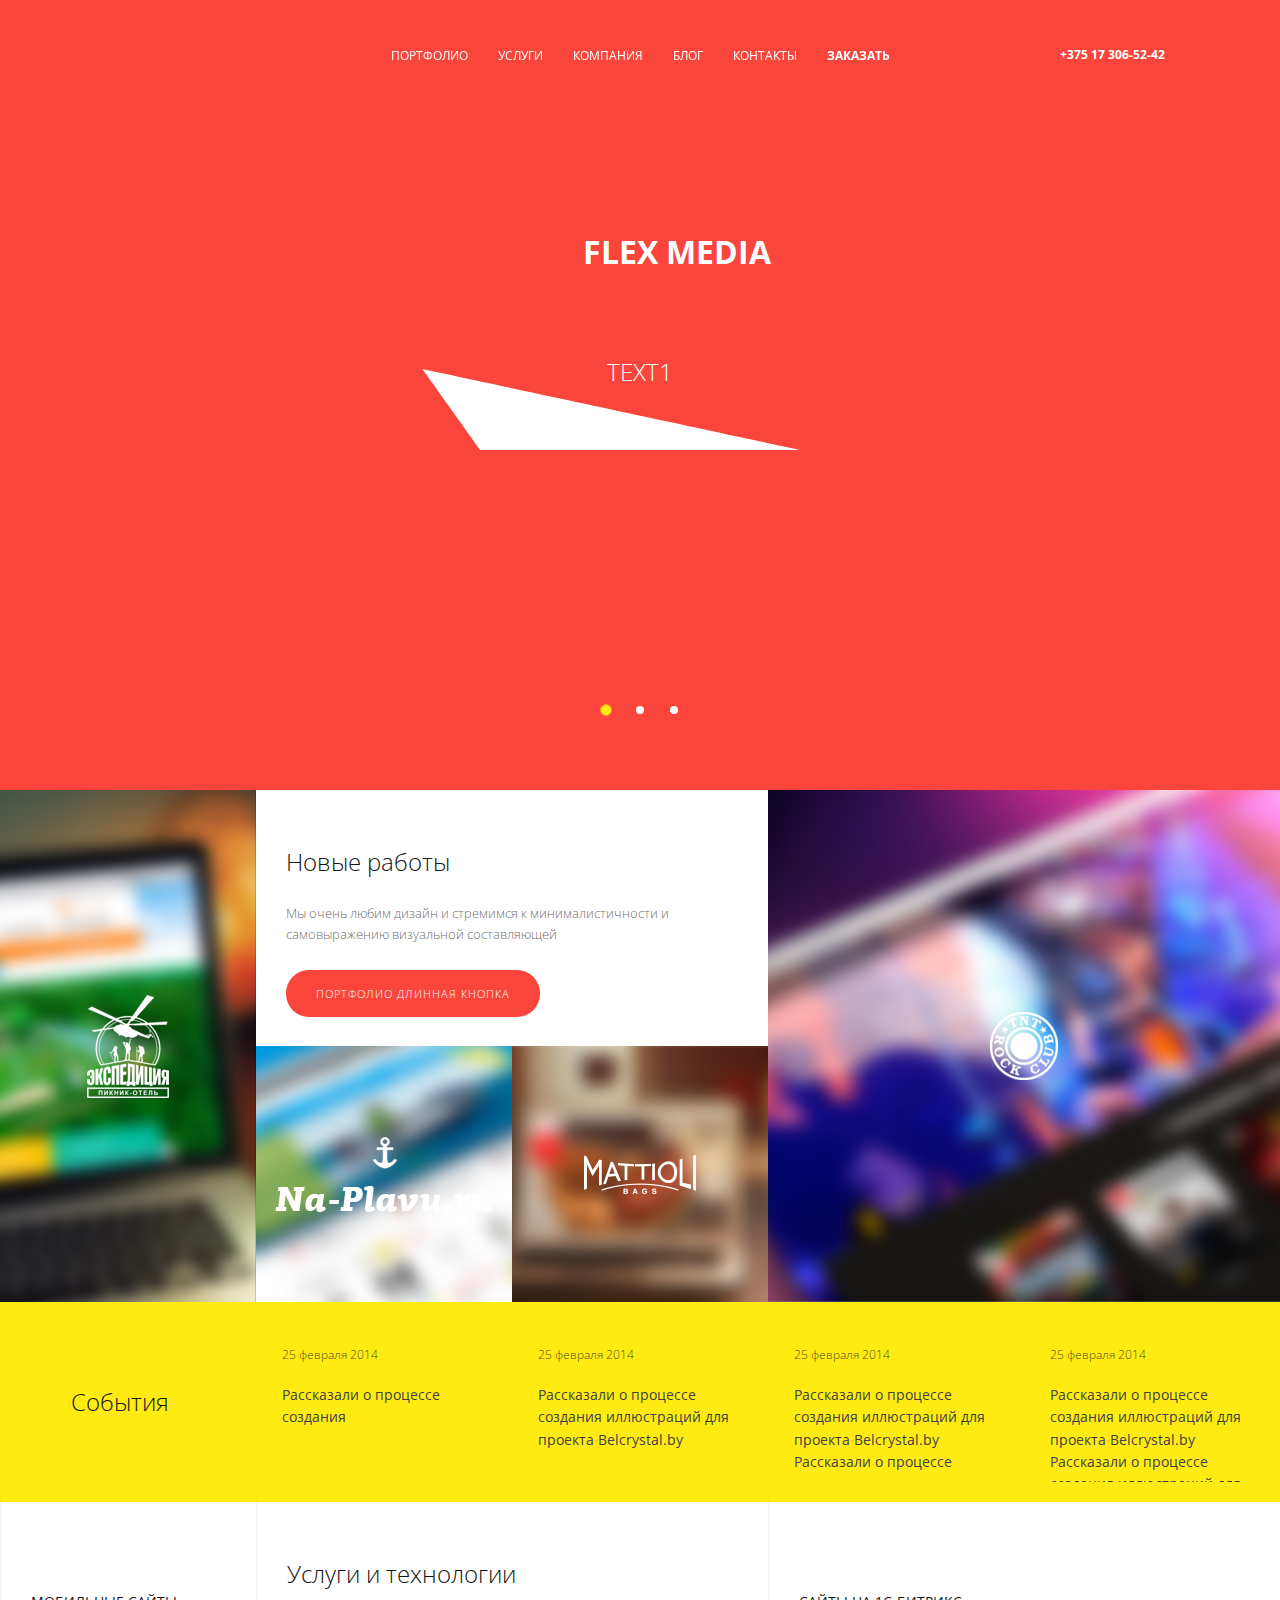
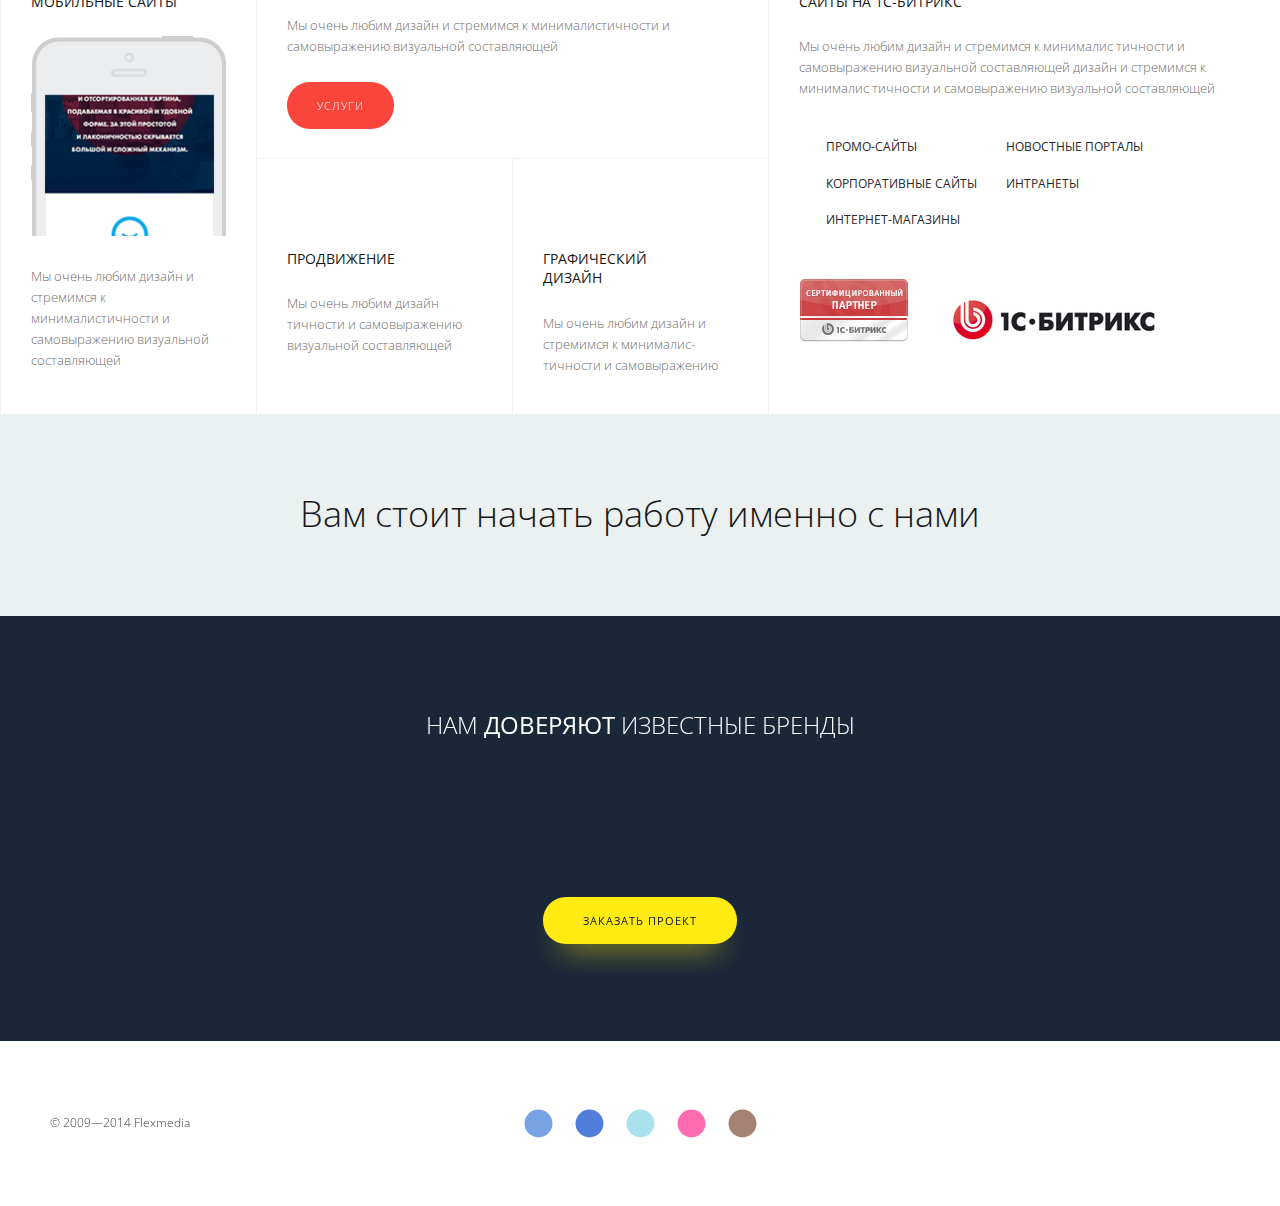
==== commit 972b5b84: "remove last event for iPad" ====
--- a/index.html
+++ b/index.html
@@ -69,23 +69,17 @@
 					<ul class="slider__list">
 						<li class="slider__left-item is-active" data-slide="1">
 							<div class="slider__content">
-								<div class="slider__text">
-									услуги бизнес-класса в сфере <span>индивидуального дизайна, разработки, поддержки и продвижения</span> интернет-проектов любой сложности
-								</div>
+								<div class="slider__text">text1</div>
 							</div>
 						</li>
 						<li class="slider__right-item" data-slide="2">
 							<div class="slider__content">
-								<div class="slider__text">
-									услуги бизнес-класса в сфере <span>индивидуального дизайна, разработки, поддержки и продвижения</span> интернет-проектов любой сложности
-								</div>
+								<div class="slider__text">text2</div>
 							</div>
 						</li>
 						<li class="slider__right-item" data-slide="3">
 							<div class="slider__content">
-								<div class="slider__text">
-									услуги бизнес-класса в сфере <span>индивидуального дизайна, разработки, поддержки и продвижения</span> интернет-проектов любой сложности
-								</div>
+								<div class="slider__text">text3</div>
 							</div>
 						</li>
 					</ul>
@@ -107,7 +101,7 @@
 								<div class="m-portfolio__inner">
 									<div class="link">Новые работы<span></span></div>
 									<p>Мы очень любим дизайн и стремимся к минималистичности и самовыражению визуальной составляющей</p>
-									<div class="btn">Портфолио</div>	
+									<div class="btn">Портфолио длинная кнопка</div>	
 								</div>
 							</a>
 						</div>
@@ -183,7 +177,7 @@
 						<div class="m-events__text">Рассказали о процессе создания иллюстраций для проекта Belcrystal.by Рассказали о процессе</div>
 					</div>
 				</a>
-				<a href="#" class="m-events__item">
+				<a href="#" class="m-events__item is-hidden1024">
 					<div class="m-events__inner">
 						<div class="m-events__date">25 февраля 2014</div>
 						<div class="m-events__text">Рассказали о процессе создания иллюстраций для проекта Belcrystal.by Рассказали о процессе создания иллюстраций для проекта Belcrystal.by</div>
@@ -266,15 +260,20 @@
 			<section class="m-clients">
 				<div class="m-clients__title">Нам <span>доверяют</span> известные бренды</div>
 				<ul class="m-clients__list">
-					<li><a href="#"><img src="img/tnt-logo.png" alt=""></a></li>
-					<li><a href="#"><img src="img/minsk-logo.png" alt=""></a></li>
-					<li><a href="#"><img src="img/mattioli-logo.png" alt=""></a></li>
-					<li><a href="#"><img src="img/sp-logo.png" alt=""></a></li>
-					<li><a href="#"><img src="img/magnus-logo.png" alt=""></a></li>
-					<li><a href="#"><img src="img/mav-logo.png" alt=""></a></li>
-					<li><a href="#"><img src="img/expedition-logo.png" alt=""></a></li>
-					<li><a href="#"><img src="img/carin-logo.png" alt=""></a></li>
-					<li><a href="#"><img src="img/kaminsky-logo.png" alt=""></a></li>
+					<li><a href="#"><img width="75" src="img/rlogos/tnt-logo.png" alt=""></a></li>
+					<li><a href="#"><img width="108" src="img/rlogos/sp-logo.png" alt=""></a></li>
+					<li><a href="#"><img width="112" src="img/rlogos/mattioli-logo.png" alt=""></a></li>
+					<li><a href="#"><img width="135" src="img/rlogos/magnus-logo.png" alt=""></a></li>
+					<li><a href="#"><img width="82" src="img/rlogos/expedition-logo.png" alt=""></a></li>
+
+					<li><a href="#"><img width="112" src="img/rlogos/bel-logo.png" alt=""></a></li>
+					
+					
+					
+					<li><a href="#"><img width="110" src="img/rlogos/remark-logo.png" alt=""></a></li>
+					
+					<li><a href="#"><img width="110" src="img/rlogos/minsk-logo.png" alt=""></a></li>
+					<li><a href="#"><img width="75" src="img/rlogos/art-logo.png" alt=""></a></li>
 				</ul>
 				<div class="m-clients__btn">
 					<a href="#" class="btn btn_yellow">заказать проект</a>
--- a/css/dropzone.css
+++ b/css/dropzone.css
@@ -9,8 +9,17 @@
 }
 .dropzone {
   position: relative;
-  
-  margin-bottom: 18px; 
+  margin-bottom: 20px;
+}
+.dropzone .upload__block {
+  border: 2px dashed #0d8844;
+}
+.dropzone.dz-started .upload__block {
+  margin: -2px -2px 0;
+  border-width: 2px 2px 0;
+}
+.dropzone.dz-started {
+  border: 2px dashed #0d8844;
 }
 .dropzone.dz-clickable {
   cursor: pointer;
@@ -36,10 +45,13 @@
 }
 .dropzone .dz-preview,
 .dropzone-previews .dz-preview {
+  background: rgba(255,255,255,0.8);
   position: relative;
   display: inline-block;
-  margin: 20px 30px;
+  margin: 17px;
   vertical-align: top;
+  border: 1px solid #acacac;
+  padding: 6px 6px 6px 6px;
 }
 .dropzone .dz-preview.dz-file-preview [data-dz-thumbnail],
 .dropzone-previews .dz-preview.dz-file-preview [data-dz-thumbnail] {
@@ -47,21 +59,17 @@
 }
 .dropzone .dz-preview .dz-details,
 .dropzone-previews .dz-preview .dz-details {
+  width: 100px;
+  height: 100px;
   position: relative;
-  width: 100px;
-  height: 120px;
-  position: relative;
-  padding: 5px 5px 60px;
-  background: url(../img/file-small.png) 50% 0 no-repeat;
+  background: #ebebeb;
+  padding: 5px;
+  margin-bottom: 22px;
 }
 .dropzone .dz-preview .dz-details .dz-filename,
 .dropzone-previews .dz-preview .dz-details .dz-filename {
-  position: absolute;
-  bottom: 30px;
-  left: 0;
-  right: 0;
   overflow: hidden;
-  text-align: center;
+  height: 100%;
 }
 .dropzone .dz-preview .dz-details img,
 .dropzone-previews .dz-preview .dz-details img {
@@ -70,7 +78,6 @@
   left: 0;
   width: 100px;
   height: 100px;
-  
 }
 .dropzone .dz-preview .dz-details .dz-size,
 .dropzone-previews .dz-preview .dz-details .dz-size {
@@ -79,15 +86,14 @@
   left: 3px;
   height: 28px;
   line-height: 28px;
-  display: none;
 }
 .dropzone .dz-preview.dz-error .dz-error-mark,
 .dropzone-previews .dz-preview.dz-error .dz-error-mark {
- display: none;
+  display: block;
 }
 .dropzone .dz-preview.dz-success .dz-success-mark,
 .dropzone-previews .dz-preview.dz-success .dz-success-mark {
-  display: none;
+  display: block;
 }
 .dropzone .dz-preview:hover .dz-details img,
 .dropzone-previews .dz-preview:hover .dz-details img {
@@ -99,12 +105,12 @@
 .dropzone-previews .dz-preview .dz-error-mark {
   display: none;
   position: absolute;
+  width: 40px;
   height: 40px;
-  width: 40px;
   font-size: 30px;
   text-align: center;
-  right: -12px;
-  top: -12px;
+  right: -10px;
+  top: -10px;
 }
 .dropzone .dz-preview .dz-success-mark,
 .dropzone-previews .dz-preview .dz-success-mark {
@@ -126,6 +132,7 @@
 }
 .dropzone .dz-preview .dz-progress .dz-upload,
 .dropzone-previews .dz-preview .dz-progress .dz-upload {
+  display: block;
   position: absolute;
   top: 0;
   bottom: 0;
@@ -135,17 +142,19 @@
 }
 .dropzone .dz-preview.dz-processing .dz-progress,
 .dropzone-previews .dz-preview.dz-processing .dz-progress {
-
+  display: block;
 }
 .dropzone .dz-preview .dz-error-message,
 .dropzone-previews .dz-preview .dz-error-message {
   display: none;
   position: absolute;
-  bottom: 0px;
-  left: 0px;
-  right: 0px;
+  top: -5px;
+  left: -20px;
   background: rgba(245,245,245,0.8);
+  padding: 8px 10px;
   color: #800;
+  min-width: 140px;
+  max-width: 500px;
   z-index: 500;
 }
 .dropzone .dz-preview:hover.dz-error .dz-error-message,
@@ -161,15 +170,17 @@
   -o-transition: opacity 0.3s ease-in-out;
   -ms-transition: opacity 0.3s ease-in-out;
   transition: opacity 0.3s ease-in-out;
+  background-repeat: no-repeat;
+  background-position: 0 0;
   position: absolute;
   top: 0;
-  width: 100%;
-  height: 100%;
-  border: 2px dashed #1d8649;
+  left: 0;
+  right: 0;
+  bottom: 0;
 }
 @media all and (-webkit-min-device-pixel-ratio:1.5),(min--moz-device-pixel-ratio:1.5),(-o-min-device-pixel-ratio:1.5/1),(min-device-pixel-ratio:1.5),(min-resolution:138dpi),(min-resolution:1.5dppx) {
   .dropzone .dz-default.dz-message {
-    background-image: url("../img/spritemap@2x.png");
+    /*background-image: url("../img/spritemap@2x.png");*/
     -webkit-background-size: 428px 406px;
     -moz-background-size: 428px 406px;
     background-size: 428px 406px;
@@ -192,9 +203,14 @@
 }
 .dropzone.dz-started .dz-message {
   display: block;
+  opacity: 0;
+  -ms-filter: "progid:DXImageTransform.Microsoft.Alpha(Opacity=0)";
+  filter: alpha(opacity=0);
 }
 .dropzone .dz-preview,
 .dropzone-previews .dz-preview {
+  -webkit-box-shadow: 1px 1px 4px rgba(0,0,0,0.16);
+  box-shadow: 1px 1px 4px rgba(0,0,0,0.16);
   font-size: 14px;
 }
 .dropzone .dz-preview.dz-image-preview:hover .dz-details img,
@@ -283,12 +299,11 @@
   background-image: url("../img/spritemap.png");
   background-repeat: repeat-x;
   background-position: 0px -400px;
-  display: none;
 }
 @media all and (-webkit-min-device-pixel-ratio:1.5),(min--moz-device-pixel-ratio:1.5),(-o-min-device-pixel-ratio:1.5/1),(min-device-pixel-ratio:1.5),(min-resolution:138dpi),(min-resolution:1.5dppx) {
   .dropzone .dz-preview .dz-progress .dz-upload,
   .dropzone-previews .dz-preview .dz-progress .dz-upload {
-    background-image: url("../images/spritemap@2x.png");
+    background-image: url("../img/spritemap@2x.png");
     -webkit-background-size: 428px 406px;
     -moz-background-size: 428px 406px;
     background-size: 428px 406px;
@@ -326,18 +341,25 @@
 }
 .dropzone a.dz-remove,
 .dropzone-previews a.dz-remove {
-  display: inline-block;
-  font-size: 0;
-  width: 12px;
-  height: 12px;
+  background-image: -webkit-linear-gradient(top, #fafafa, #eee);
+  background-image: -moz-linear-gradient(top, #fafafa, #eee);
+  background-image: -o-linear-gradient(top, #fafafa, #eee);
+  background-image: -ms-linear-gradient(top, #fafafa, #eee);
+  background-image: linear-gradient(to bottom, #fafafa, #eee);
+  -webkit-border-radius: 2px;
+  border-radius: 2px;
+  border: 1px solid #eee;
+  text-decoration: none;
+  display: block;
+  padding: 4px 5px;
   text-align: center;
-  background: url(../img/close.png) 0 0 no-repeat;
+  color: #aaa;
+  margin-top: 26px;
 }
 .dropzone a.dz-remove:hover,
 .dropzone-previews a.dz-remove:hover {
   color: #666;
 }
-
 @-moz-keyframes loading {
   from {
     background-position: 0 -400px;
--- a/css/screen.css
+++ b/css/screen.css
@@ -2,7 +2,7 @@
 /*done by Coderiver.com.ua */
 html, body, div, span, applet, object, iframe, h1, h2, h3, h4, h5, h6, p, blockquote, pre, a, abbr, acronym, address, big, cite, code, del, dfn, em, img, ins, kbd, q, s, samp, small, strike, strong, sub, sup, tt, var, b, u, i, center, dl, dt, dd, ol, ul, li, fieldset, form, label, legend, table, caption, tbody, tfoot, thead, tr, th, td, article, aside, canvas, details, embed, figure, figcaption, footer, header, hgroup, menu, nav, output, ruby, section, summary, time, mark, audio, video { margin: 0; padding: 0; border: 0; vertical-align: baseline; }
 
-body, html { height: 100%; -webkit-font-smoothing: antialiased; -moz-font-smoothing: antialiased; -ms-font-smoothing: antialiased; -o-font-smoothing: antialiased; }
+body, html { -webkit-font-smoothing: antialiased; -moz-font-smoothing: antialiased; -ms-font-smoothing: antialiased; -o-font-smoothing: antialiased; }
 
 img, fieldset, a img { border: none; }
 
@@ -20,7 +20,7 @@
 @media only screen and (min-device-width: 320px) and (max-device-width: 480px) { * { -webkit-text-size-adjust: none; } }
 table { border-spacing: 0; border-collapse: collapse; width: 100%; }
 
-body { overflow-x: hidden; font-family: "Open Sans", sans-serif; font-weight: 300; font-size: 14px; line-height: 1.4; background: #444444; }
+body { font-family: "Open Sans", sans-serif; font-weight: 300; font-size: 14px; line-height: 1.4; background: #444444; }
 
 .no-loader svg { display: none !important; }
 
@@ -41,7 +41,7 @@
 .footer__copyrights { position: absolute; top: 50%; margin-top: -8px; font-size: 12px; color: #414141; }
 @media only screen and (max-width: 600px) { .footer__copyrights { top: auto; bottom: 20px; left: 50%; margin: 0 0 0 -70px; } }
 .footer .btn_up { position: absolute; right: 50px; top: 50%; margin-top: 16px; padding-right: 50px; -moz-transition: all 400ms; -o-transition: all 400ms; -webkit-transition: all 400ms; transition: all 400ms; opacity: 0; }
-.footer .btn_up:before { content: ""; position: absolute; top: 20px; right: 30px; background: url('../img/icons-s51bc3ebb78.png') 0 -87px no-repeat; width: 10px; height: 6px; }
+.footer .btn_up:before { content: ""; position: absolute; top: 20px; right: 30px; background: url('../img/icons-s933ea83f16.png') 0 -124px no-repeat; width: 10px; height: 6px; }
 .footer .btn_up.is-animated { margin-top: -24px; opacity: 1; }
 @media only screen and (max-width: 768px) { .footer .btn_up { right: 20px; } }
 @media only screen and (max-width: 600px) { .footer .btn_up { margin-top: 0px; top: auto; bottom: 65px; right: 50%; opacity: 1; margin-right: -60px; }
@@ -55,15 +55,15 @@
 .footer__socials li a:after { content: ""; position: absolute; top: 0; left: 0; width: 100%; height: 100%; border-radius: 50%; z-index: -1; -moz-box-shadow: 0 0 0 2px rgba(255, 255, 255, 0.1); -webkit-box-shadow: 0 0 0 2px rgba(255, 255, 255, 0.1); box-shadow: 0 0 0 2px rgba(255, 255, 255, 0.1); -moz-transform: scale(0.9); -ms-transform: scale(0.9); -webkit-transform: scale(0.9); transform: scale(0.9); }
 .footer__socials li a:hover:after { z-index: 1; -webkit-animation: pulse 1s linear; -moz-animation: pulse 1s linear; -ms-animation: pulse 1s linear; -o-animation: pulse 1s linear; animation: pulse 1s linear; }
 .footer__socials li a:hover i { -moz-transform: scale(0.93); -ms-transform: scale(0.93); -webkit-transform: scale(0.93); transform: scale(0.93); }
-.footer__socials li a.vk i { background: url('../img/icons-s51bc3ebb78.png') 0 -2539px no-repeat; width: 31px; height: 31px; }
+.footer__socials li a.vk i { background: url('../img/icons-s933ea83f16.png') 0 -2724px no-repeat; width: 31px; height: 31px; }
 .footer__socials li a.vk:after { background: #77a3e4; }
-.footer__socials li a.fb i { background: url('../img/icons-s51bc3ebb78.png') 0 -577px no-repeat; width: 31px; height: 31px; }
+.footer__socials li a.fb i { background: url('../img/icons-s933ea83f16.png') 0 -614px no-repeat; width: 31px; height: 31px; }
 .footer__socials li a.fb:after { background: #517eda; }
-.footer__socials li a.tw i { background: url('../img/icons-s51bc3ebb78.png') 0 -2498px no-repeat; width: 31px; height: 31px; }
+.footer__socials li a.tw i { background: url('../img/icons-s933ea83f16.png') 0 -2683px no-repeat; width: 31px; height: 31px; }
 .footer__socials li a.tw:after { background: #abe1ec; }
-.footer__socials li a.dribble i { background: url('../img/icons-s51bc3ebb78.png') 0 -386px no-repeat; width: 31px; height: 31px; }
+.footer__socials li a.dribble i { background: url('../img/icons-s933ea83f16.png') 0 -423px no-repeat; width: 31px; height: 31px; }
 .footer__socials li a.dribble:after { background: #ff6bb1; }
-.footer__socials li a.instagram i { background: url('../img/icons-s51bc3ebb78.png') 0 -686px no-repeat; width: 31px; height: 31px; }
+.footer__socials li a.instagram i { background: url('../img/icons-s933ea83f16.png') 0 -723px no-repeat; width: 31px; height: 31px; }
 .footer__socials li a.instagram:after { background: #a38272; }
 
 @-moz-keyframes pulse { 0% { -moz-transform: scale(0.9); -ms-transform: scale(0.9); -webkit-transform: scale(0.9); transform: scale(0.9); filter: progid:DXImageTransform.Microsoft.Alpha(Opacity=90); opacity: 0.9; }
@@ -78,15 +78,15 @@
   100% { -moz-transform: scale(1.3); -ms-transform: scale(1.3); -webkit-transform: scale(1.3); transform: scale(1.3); filter: progid:DXImageTransform.Microsoft.Alpha(Opacity=0); opacity: 0; } }
 .btn { position: relative; display: inline-block; height: 47px; line-height: 47px; padding: 0 30px; background: #fa453c; border-radius: 23px; text-decoration: none; color: white; text-transform: uppercase; font-size: 11px; letter-spacing: 1px; font-weight: 300; overflow: hidden; -moz-transform: translate3d(0, 0, 0); -ms-transform: translate3d(0, 0, 0); -webkit-transform: translate3d(0, 0, 0); transform: translate3d(0, 0, 0); -moz-transition: background 200ms; -o-transition: background 200ms; -webkit-transition: background 200ms; transition: background 200ms; }
 @media only screen and (max-width: 768px) { .btn { -moz-transform: none; -ms-transform: none; -webkit-transform: none; transform: none; } }
-.btn:after { content: ""; position: absolute; top: -30px; left: -73px; background: url('../img/icons-s51bc3ebb78.png') 0 -2162px no-repeat; width: 91px; height: 132px; -moz-transition: none; -o-transition: none; -webkit-transition: none; transition: none; }
+.btn:after { content: ""; position: absolute; top: -30px; left: -73px; background: url('../img/icons-s933ea83f16.png') 0 -2347px no-repeat; width: 91px; height: 132px; -moz-transition: none; -o-transition: none; -webkit-transition: none; transition: none; }
 .btn:hover { background: #e82f25; -moz-transition: none; -o-transition: none; -webkit-transition: none; transition: none; }
-.btn:hover:after { -moz-transition: -moz-transform 250ms; -o-transition: -o-transform 250ms; -webkit-transition: -webkit-transform 250ms; transition: transform 250ms; -moz-transform: translateX(180px); -ms-transform: translateX(180px); -webkit-transform: translateX(180px); transform: translateX(180px); }
+.btn:hover:after { -moz-transition: left 250ms; -o-transition: left 250ms; -webkit-transition: left 250ms; transition: left 250ms; left: 100%; }
 .btn.btn_yellow { padding: 0 40px; background: #ffeb12; color: #071427; font-weight: 400; -moz-box-shadow: 0 19px 30px -18px #ffeb12; -webkit-box-shadow: 0 19px 30px -18px #ffeb12; box-shadow: 0 19px 30px -18px #ffeb12; }
 .btn.btn_yellow:after { display: none; }
 .btn.btn_yellow:hover { background: #e3d219; }
 
 .link { position: relative; display: inline-block; margin-bottom: 25px; font-weight: 300; font-size: 24px; text-decoration: none; color: #161616; }
-.link span { display: inline-block; margin-left: 10px; background: url('../img/icons-s51bc3ebb78.png') 0 -64px no-repeat; width: 7px; height: 13px; }
+.link span { display: inline-block; margin-left: 10px; background: url('../img/icons-s933ea83f16.png') 0 -64px no-repeat; width: 7px; height: 13px; }
 
 .popup-wrap { position: fixed; top: 0; left: 0; right: 0; bottom: 0; background: rgba(250, 69, 60, 0.5); z-index: 9999; visibility: hidden; -moz-transform: translate3d(0, 0, 0); -ms-transform: translate3d(0, 0, 0); -webkit-transform: translate3d(0, 0, 0); transform: translate3d(0, 0, 0); }
 .popup-wrap.is-open { visibility: visible; }
@@ -204,25 +204,13 @@
 .topper__logo { padding: 60px 0; font-size: 0; }
 .topper__link { padding: 70px 0 120px; }
 .topper__link a { display: inline-block; position: relative; padding-left: 37px; font-size: 24px; font-weight: 400; color: white; }
-.topper__link a:before { content: ""; position: absolute; top: 9px; left: 0; background: url('../img/icons-s51bc3ebb78.png') 0 -1168px no-repeat; width: 20px; height: 21px; }
+.topper__link a:before { content: ""; position: absolute; top: 9px; left: 0; background: url('../img/icons-s933ea83f16.png') 0 -1205px no-repeat; width: 20px; height: 21px; }
 .topper__link a:hover { text-decoration: none; }
 .topper__overlay { position: absolute; top: 0; left: 0; width: 100%; height: 100%; }
 
-.wrapper { position: relative; }
-.wrapper.has-blur { -webkit-filter: blur(3px); filter: blur(3px); filter: progid:DXImageTransform.Microsoft.Blur(pixelRadius=$var); }
-@media only screen and (max-width: 768px) { .wrapper { overflow: hidden; -webkit-perspective: 1500px; perspective: 1500px; -webkit-perspective-origin: 0% 50%; perspective-origin: 0% 0%; } }
-
-.out_mobile { position: relative; }
-@media only screen and (max-width: 768px) { .out_mobile { -webkit-transform-style: preserve-3d; transform-style: preserve-3d; -moz-transition: -moz-transform 0.5s; -o-transition: -o-transform 0.5s; -webkit-transition: -webkit-transform 0.5s; transition: transform 0.5s; }
-  .out_mobile.is-open { -moz-transform: translate3d(200px, 0, 0); -ms-transform: translate3d(200px, 0, 0); -webkit-transform: translate3d(200px, 0, 0); transform: translate3d(200px, 0, 0); } }
-@media only screen and (max-width: 320px) { .out_mobile.is-open { -moz-transform: translate3d(320px, 0, 0); -ms-transform: translate3d(320px, 0, 0); -webkit-transform: translate3d(320px, 0, 0); transform: translate3d(320px, 0, 0); } }
-
-.out__inner { position: relative; -moz-transform: translate3d(0, 0, 0); -ms-transform: translate3d(0, 0, 0); -webkit-transform: translate3d(0, 0, 0); transform: translate3d(0, 0, 0); }
-.out__inner:after { position: absolute; content: ""; top: 0; right: 0; width: 100%; height: 100%; background: rgba(0, 0, 0, 0.2); opacity: 0; -moz-transition: opacity 0.5s linear; -o-transition: opacity 0.5s linear; -webkit-transition: opacity 0.5s linear; transition: opacity 0.5s linear; z-index: -1; }
-.out__inner.is-open:after { opacity: 1; z-index: 999; }
-
-.header { position: absolute; top: 0; left: 0; right: 0; bottom: 0; padding: 0 45px; }
-.header__close { visibility: hidden; position: absolute; top: 24px; right: 20px; background: url('../img/icons-s51bc3ebb78.png') 0 -137px no-repeat; width: 22px; height: 20px; cursor: pointer; z-index: 2; }
+.header { position: absolute; top: 0; left: 0; right: 0; bottom: 0; height: 100%; padding: 0 45px; background: #fa453c; }
+@media only screen and (max-width: 768px) { .header { min-height: 1280px; } }
+.header__close { visibility: hidden; position: absolute; top: 24px; right: 20px; background: url('../img/icons-s933ea83f16.png') 0 -174px no-repeat; width: 22px; height: 20px; cursor: pointer; z-index: 2; }
 .l-gray .header { background: #2c3e50; }
 .l-green .header { background: #27ae60; }
 .l-red .header { background: #fa453c; }
@@ -233,18 +221,17 @@
 .l-turquoise .header { background: #1abc9c; }
 .l-sea .header { background: #7fcbe3; }
 .l-vinous .header { background: #c6283a; }
-.header.header_portfolio { background: transparent; }
 @media only screen and (max-width: 900px) { .header { padding: 0 20px; } }
 @media only screen and (max-width: 768px) { .header { padding: 0; }
   .header .header__close { visibility: visible; } }
 
 .logo { float: left; height: 110px; }
 .logo:before { content: ""; display: inline-block; width: 0; height: 100%; vertical-align: middle; }
-.logo a { display: inline-block; vertical-align: middle; background: url('../img/icons-s51bc3ebb78.png') 0 -1265px no-repeat; width: 33px; height: 34px; }
+.logo a { display: inline-block; vertical-align: middle; background: url('../img/icons-s933ea83f16.png') 0 -1302px no-repeat; width: 33px; height: 34px; }
 @media only screen and (max-width: 768px) { .logo { display: none; } }
 
 .menu-btn { display: none; position: fixed; top: 0; right: 0; width: 66px; height: 66px; background: #fa453c; -moz-transition: opacity 200ms; -o-transition: opacity 200ms; -webkit-transition: opacity 200ms; transition: opacity 200ms; z-index: 100; }
-.menu-btn:before { content: ""; position: absolute; top: 50%; left: 50%; margin: -10px 0 0 -12px; background: url('../img/icons-s51bc3ebb78.png') 0 -1372px no-repeat; width: 25px; height: 20px; }
+.menu-btn:before { content: ""; position: absolute; top: 50%; left: 50%; margin: -10px 0 0 -12px; background: url('../img/icons-s933ea83f16.png') 0 -1409px no-repeat; width: 25px; height: 20px; }
 .menu-btn:after { position: absolute; content: ""; top: 0; right: 0; width: 100%; height: 100%; background: rgba(0, 0, 0, 0.2); opacity: 0; -moz-transition: opacity 0.5s linear; -o-transition: opacity 0.5s linear; -webkit-transition: opacity 0.5s linear; transition: opacity 0.5s linear; z-index: -1; }
 .menu-btn.is-active { opacity: 0; z-index: 0; }
 .l-gray .menu-btn { background: #2c3e50; }
@@ -286,34 +273,34 @@
 @media only screen and (max-width: 768px) { .header__phone { display: inline-block; margin-right: 0; width: 100%; margin-bottom: 10px; } }
 
 .like { display: inline-block; vertical-align: middle; font-size: 0; }
-.like a { position: relative; display: inline-block; background: url('../img/icons-s51bc3ebb78.png') 0 -891px no-repeat; width: 31px; height: 31px; -moz-transition: -moz-transform ease-out 0.1s; -o-transition: -o-transform ease-out 0.1s; -webkit-transition: -webkit-transform ease-out; -webkit-transition-delay: 0.1s; transition: transform ease-out 0.1s; }
+.like a { position: relative; display: inline-block; background: url('../img/icons-s933ea83f16.png') 0 -928px no-repeat; width: 31px; height: 31px; -moz-transition: -moz-transform ease-out 0.1s; -o-transition: -o-transform ease-out 0.1s; -webkit-transition: -webkit-transform ease-out; -webkit-transition-delay: 0.1s; transition: transform ease-out 0.1s; }
 .like a:after { content: ""; position: absolute; top: 0; left: 0; width: 100%; height: 100%; border-radius: 23px; -moz-box-sizing: border-box; -webkit-box-sizing: border-box; box-sizing: border-box; border: 3px solid white; background: transparent; -moz-transform: scale(1); -ms-transform: scale(1); -webkit-transform: scale(1); transform: scale(1); z-index: -1; }
 .like a:hover { -moz-transform: translate3d(0, 0, 0) scale(0.96); -ms-transform: translate3d(0, 0, 0) scale(0.96); -webkit-transform: translate3d(0, 0, 0) scale(0.96); transform: translate3d(0, 0, 0) scale(0.96); }
 .like a:hover:after { -webkit-animation: pulse 1s linear; -moz-animation: pulse 1s linear; -ms-animation: pulse 1s linear; -o-animation: pulse 1s linear; animation: pulse 1s linear; -moz-box-shadow: 0 0px 5px 2px #fa453c; -webkit-box-shadow: 0 0px 5px 2px #fa453c; box-shadow: 0 0px 5px 2px #fa453c; }
-.l-gray .like a { background: url('../img/icons-s51bc3ebb78.png') 0 -768px no-repeat; width: 31px; height: 31px; }
+.l-gray .like a { background: url('../img/icons-s933ea83f16.png') 0 -805px no-repeat; width: 31px; height: 31px; }
 .l-gray .like a:hover:after { -moz-box-shadow: 0 0px 5px 2px #2c3e50; -webkit-box-shadow: 0 0px 5px 2px #2c3e50; box-shadow: 0 0px 5px 2px #2c3e50; }
-.l-green .like a { background: url('../img/icons-s51bc3ebb78.png') 0 -809px no-repeat; width: 31px; height: 31px; }
+.l-green .like a { background: url('../img/icons-s933ea83f16.png') 0 -846px no-repeat; width: 31px; height: 31px; }
 .l-green .like a:hover:after { -moz-box-shadow: 0 0px 5px 2px #27ae60; -webkit-box-shadow: 0 0px 5px 2px #27ae60; box-shadow: 0 0px 5px 2px #27ae60; }
-.l-blue .like a { background: url('../img/icons-s51bc3ebb78.png') 0 -727px no-repeat; width: 31px; height: 31px; }
+.l-blue .like a { background: url('../img/icons-s933ea83f16.png') 0 -764px no-repeat; width: 31px; height: 31px; }
 .l-blue .like a:hover:after { -moz-box-shadow: 0 0px 5px 2px #2980b9; -webkit-box-shadow: 0 0px 5px 2px #2980b9; box-shadow: 0 0px 5px 2px #2980b9; }
-.l-yellow .like a { background: url('../img/icons-s51bc3ebb78.png') 0 -1096px no-repeat; width: 31px; height: 31px; }
+.l-yellow .like a { background: url('../img/icons-s933ea83f16.png') 0 -1133px no-repeat; width: 31px; height: 31px; }
 .l-yellow .like a:hover:after { -moz-box-shadow: 0 0px 5px 2px #e9bc21; -webkit-box-shadow: 0 0px 5px 2px #e9bc21; box-shadow: 0 0px 5px 2px #e9bc21; }
-.l-violet .like a { background: url('../img/icons-s51bc3ebb78.png') 0 -1055px no-repeat; width: 31px; height: 31px; }
+.l-violet .like a { background: url('../img/icons-s933ea83f16.png') 0 -1092px no-repeat; width: 31px; height: 31px; }
 .l-violet .like a:hover:after { -moz-box-shadow: 0 0px 5px 2px #9b59b6; -webkit-box-shadow: 0 0px 5px 2px #9b59b6; box-shadow: 0 0px 5px 2px #9b59b6; }
-.l-orange .like a { background: url('../img/icons-s51bc3ebb78.png') 0 -850px no-repeat; width: 31px; height: 31px; }
+.l-orange .like a { background: url('../img/icons-s933ea83f16.png') 0 -887px no-repeat; width: 31px; height: 31px; }
 .l-orange .like a:hover:after { -moz-box-shadow: 0 0px 5px 2px #e67e22; -webkit-box-shadow: 0 0px 5px 2px #e67e22; box-shadow: 0 0px 5px 2px #e67e22; }
-.l-turquoise .like a { background: url('../img/icons-s51bc3ebb78.png') 0 -973px no-repeat; width: 31px; height: 31px; }
+.l-turquoise .like a { background: url('../img/icons-s933ea83f16.png') 0 -1010px no-repeat; width: 31px; height: 31px; }
 .l-turquoise .like a:hover:after { -moz-box-shadow: 0 0px 5px 2px #1abc9c; -webkit-box-shadow: 0 0px 5px 2px #1abc9c; box-shadow: 0 0px 5px 2px #1abc9c; }
-.l-sea .like a { background: url('../img/icons-s51bc3ebb78.png') 0 -932px no-repeat; width: 31px; height: 31px; }
+.l-sea .like a { background: url('../img/icons-s933ea83f16.png') 0 -969px no-repeat; width: 31px; height: 31px; }
 .l-sea .like a:hover:after { -moz-box-shadow: 0 0px 5px 2px #7fcbe3; -webkit-box-shadow: 0 0px 5px 2px #7fcbe3; box-shadow: 0 0px 5px 2px #7fcbe3; }
-.l-vinous .like a { background: url('../img/icons-s51bc3ebb78.png') 0 -1014px no-repeat; width: 31px; height: 31px; }
+.l-vinous .like a { background: url('../img/icons-s933ea83f16.png') 0 -1051px no-repeat; width: 31px; height: 31px; }
 .l-vinous .like a:hover:after { -moz-box-shadow: 0 0px 5px 2px #c6283a; -webkit-box-shadow: 0 0px 5px 2px #c6283a; box-shadow: 0 0px 5px 2px #c6283a; }
 
-.slider { position: relative; height: 790px; margin-top: -110px; z-index: 1; }
+.slider { position: relative; height: 790px; z-index: 1; }
 @media only screen and (max-width: 1024px) { .slider { height: 669px; } }
 @media only screen and (max-width: 768px) { .slider { height: 580px; margin: 0; } }
 @media only screen and (max-width: 480px) { .slider { height: 360px; } }
-.slider__topper { position: absolute; top: 230px; left: 0; right: 0; text-align: center; z-index: 999; }
+.slider__topper { position: absolute; top: 230px; left: 0; right: 0; text-align: center; z-index: 2; }
 @media only screen and (max-width: 768px) { .slider__topper { top: 125px; } }
 @media only screen and (max-width: 480px) { .slider__topper { top: 100px; } }
 @media only screen and (max-width: 320px) { .slider__topper { top: 70px; } }
@@ -321,11 +308,13 @@
 .slider__list > li { position: absolute; top: 0; right: 0; left: auto; width: 100%; height: 100%; font-size: 0; overflow: hidden; background: #fa453c; text-align: center; }
 .slider__list > li.slider__left-item { left: 0; right: auto; }
 .slider__list > li.is-active { z-index: 1; }
-.slider__next { position: absolute; top: 50%; right: 48px; background: url('../img/icons-s51bc3ebb78.png') 0 -2078px no-repeat; width: 18px; height: 32px; z-index: 2; }
+.slider__next { position: absolute; top: 50%; right: 48px; background: url('../img/icons-s933ea83f16.png') 0 -2263px no-repeat; width: 18px; height: 32px; z-index: 4; }
+@media only screen and (-webkit-min-device-pixel-ratio: 1.3), only screen and (min--moz-device-pixel-ratio: 1.3), only screen and (-o-min-device-pixel-ratio: 1.3 / 1), only screen and (min-resolution: 125dpi), only screen and (min-resolution: 1.3dppx) { .slider__next { background-image: url('[data-uri]'); -moz-background-size: 18px 32px; -webkit-background-size: 18px 32px; background-size: 18px 32px; background-position: 0 0; } }
 .slider__next.is-hidden { display: none; }
 @media only screen and (max-width: 768px) { .slider__next { right: 15px; } }
 @media only screen and (max-width: 480px) { .slider__next { display: none; } }
-.slider__prev { position: absolute; top: 50%; left: 48px; background: url('../img/icons-s51bc3ebb78.png') 0 -2120px no-repeat; width: 18px; height: 32px; z-index: 2; }
+.slider__prev { position: absolute; top: 50%; left: 48px; background: url('../img/icons-s933ea83f16.png') 0 -2305px no-repeat; width: 18px; height: 32px; z-index: 4; }
+@media only screen and (-webkit-min-device-pixel-ratio: 1.3), only screen and (min--moz-device-pixel-ratio: 1.3), only screen and (-o-min-device-pixel-ratio: 1.3 / 1), only screen and (min-resolution: 125dpi), only screen and (min-resolution: 1.3dppx) { .slider__prev { background-image: url('[data-uri]'); -moz-background-size: 18px 32px; -webkit-background-size: 18px 32px; background-size: 18px 32px; background-position: 0 0; } }
 .slider__prev.is-hidden { display: none; }
 @media only screen and (max-width: 768px) { .slider__prev { left: 15px; } }
 @media only screen and (max-width: 480px) { .slider__prev { display: none; } }
@@ -341,7 +330,7 @@
 @media only screen and (max-width: 320px) { .slider__content { padding: 140px 20px 0; } }
 
 .logo-big { position: relative; display: none; margin-bottom: 80px; padding-left: 73px; font-size: 32px; font-weight: 700; color: white; text-decoration: none; text-transform: uppercase; }
-.logo-big:before { content: ""; position: absolute; top: -4px; left: 0; background: url('../img/icons-s51bc3ebb78.png') 0 -1199px no-repeat; width: 55px; height: 56px; }
+.logo-big:before { content: ""; position: absolute; top: -4px; left: 0; background: url('../img/icons-s933ea83f16.png') 0 -1236px no-repeat; width: 55px; height: 56px; }
 .slider .logo-big { display: inline-block; }
 @media only screen and (max-width: 768px) { .logo-big { display: inline-block; margin-bottom: 30px; } }
 @media only screen and (max-width: 480px) { .logo-big { font-size: 21px; }
@@ -367,37 +356,37 @@
   .m-works:hover .m-works__img-blur { opacity: 1; }
   .m-works:hover .m-works__logo { opacity: 1; -moz-transform: scale(1) translate3d(0, 0, 0); -ms-transform: scale(1) translate3d(0, 0, 0); -webkit-transform: scale(1) translate3d(0, 0, 0); transform: scale(1) translate3d(0, 0, 0); } }
 
-.expedition-logo { background: url('../img/icons-s51bc3ebb78.png') 0 -464px no-repeat; width: 82px; height: 103px; }
-
-.mattioli-logo { background: url('../img/icons-s51bc3ebb78.png') 0 -1309px no-repeat; width: 150px; height: 53px; }
-
-.tnt-logo { background: url('../img/icons-s51bc3ebb78.png') 0 -2368px no-repeat; width: 121px; height: 120px; }
-
-.naplavu-logo { background: url('../img/icons-s51bc3ebb78.png') 0 -1519px no-repeat; width: 218px; height: 75px; }
+.expedition-logo { background: url('../img/icons-s933ea83f16.png') 0 -501px no-repeat; width: 82px; height: 103px; }
+
+.mattioli-logo { background: url('../img/icons-s933ea83f16.png') 0 -1346px no-repeat; width: 150px; height: 53px; }
+
+.tnt-logo { background: url('../img/icons-s933ea83f16.png') 0 -2553px no-repeat; width: 121px; height: 120px; }
+
+.naplavu-logo { background: url('../img/icons-s933ea83f16.png') 0 -1556px no-repeat; width: 218px; height: 75px; }
 
 .m-portfolio { position: absolute; top: 0px; left: 0px; right: 0px; bottom: 0px; -moz-box-sizing: border-box; -webkit-box-sizing: border-box; box-sizing: border-box; text-align: center; font-size: 0; padding: 0 15%; font-size: 0; background: white; text-align: left; }
 .m-portfolio:before { content: ""; display: inline-block; vertical-align: middle; width: 0; height: 100%; }
-.m-portfolio__img { height: 259px; overflow: hidden; margin-bottom: 30px; text-align: center; }
+.m-portfolio__img { height: 259px; overflow: hidden; margin-bottom: 30px; text-align: center; font-size: 0; }
 .m-portfolio__img img { display: inline-block; max-width: 100%; }
 @media only screen and (max-width: 1280px) { .m-portfolio { padding: 10px 30px; }
   .m-portfolio .m-portfolio__img { height: 200px; } }
-@media only screen and (max-width: 1180px) { .m-portfolio .m-portfolio__img { height: 259px; } }
-@media only screen and (max-width: 900px) { .m-portfolio .m-portfolio__img { height: 200px; } }
+@media only screen and (max-width: 1360px) { .m-portfolio .m-portfolio__img { height: 200px; } }
 @media only screen and (max-width: 768px) { .m-portfolio { text-align: center; }
   .m-portfolio .m-portfolio__img { display: none; } }
-.m-portfolio__inner { *zoom: 1; display: inline-block; vertical-align: middle; font-size: 14px; color: #6f6f6f; }
+.m-portfolio__inner { *zoom: 1; display: inline-block; width: 100%; vertical-align: middle; vertical-align: top; padding-top: 25px; padding-top: 3.5vw; font-size: 14px; color: #6f6f6f; }
 .m-portfolio__inner:after { content: " "; display: table; clear: both; }
 .m-portfolio__inner p { margin-bottom: 25px; line-height: 1.6; }
 .m-portfolio__inner ul { *zoom: 1; }
 .m-portfolio__inner ul:after { content: " "; display: table; clear: both; }
 .m-portfolio__inner ul li { position: relative; float: left; margin-bottom: 20px; width: 40%; -moz-box-sizing: border-box; -webkit-box-sizing: border-box; box-sizing: border-box; padding-left: 27px; font-size: 12px; font-weight: 400; text-transform: uppercase; color: #262626; }
-.m-portfolio__inner ul li:before { content: ""; position: absolute; top: 0; left: 0; background: url('../img/icons-s51bc3ebb78.png') 0 -1640px no-repeat; width: 16px; height: 12px; }
+.m-portfolio__inner ul li:before { content: ""; position: absolute; top: 0; left: 0; background: url('../img/icons-s933ea83f16.png') 0 -1677px no-repeat; width: 16px; height: 12px; }
 @media only screen and (max-width: 900px) { .m-portfolio__inner ul { margin-bottom: 5px; }
   .m-portfolio__inner ul li { margin-bottom: 5px; } }
 @media only screen and (max-width: 1280px) { .m-portfolio__inner { font-size: 13px; } }
 @media only screen and (max-width: 900px) { .m-portfolio__inner .link { margin-bottom: 5px; }
   .m-portfolio__inner p { margin-bottom: 15px; } }
 @media only screen and (max-width: 768px) { .m-portfolio__inner .link { margin-bottom: 35px; } }
+@media only screen and (max-width: 480px) { .m-portfolio__inner .link { margin-bottom: 5px; } }
 .m-portfolio__left { margin-bottom: 40px; }
 @media only screen and (max-width: 1180px) { .m-portfolio__left { float: left; width: 50%; } }
 @media only screen and (max-width: 568px) { .m-portfolio__left { width: 100%; } }
@@ -417,22 +406,24 @@
   .m-portfolio__right img { display: block; margin: 5px auto; } }
 @media only screen and (max-width: 320px) { .m-portfolio__right img { margin: 5px auto 20px; } }
 .m-portfolio:hover .link { color: #f3463d; }
-.m-portfolio:hover .link span { background: url('../img/icons-s51bc3ebb78.png') 0 -18px no-repeat; width: 7px; height: 13px; }
+.m-portfolio:hover .link span { background: url('../img/icons-s933ea83f16.png') 0 -18px no-repeat; width: 7px; height: 13px; }
 @media only screen and (max-width: 900px) { .m-portfolio.m-portfolio_mod { padding: 5px 20px; } }
 .m-portfolio.m-portfolio_mod .link { padding-top: 35px; font-weight: 400; font-size: 16px; text-transform: uppercase; }
+@media only screen and (max-width: 1360px) { .m-portfolio.m-portfolio_mod .link { font-size: 14px; } }
+@media only screen and (max-width: 1180px) { .m-portfolio.m-portfolio_mod .link { font-size: 16px; } }
 .m-portfolio.m-portfolio_mod .link i { position: absolute; top: 0; left: 0; }
 @media only screen and (max-width: 768px) { .m-portfolio.m-portfolio_mod .link i { left: 50%; margin-left: -15px; } }
 
 @media only screen and (max-width: 1180px) { .bitrix { *zoom: 1; }
   .bitrix:after { content: " "; display: table; clear: both; } }
 
-.mob-icon { background: url('../img/icons-s51bc3ebb78.png') 0 -1480px no-repeat; width: 30px; height: 29px; }
-
-.promotion-icon { background: url('../img/icons-s51bc3ebb78.png') 0 -1873px no-repeat; width: 24px; height: 30px; }
-
-.design-icon { background: url('../img/icons-s51bc3ebb78.png') 0 -276px no-repeat; width: 18px; height: 28px; }
-
-.bitrix-icon { background: url('../img/icons-s51bc3ebb78.png') 0 -103px no-repeat; width: 30px; height: 24px; }
+.mob-icon { background: url('../img/icons-s933ea83f16.png') 0 -1517px no-repeat; width: 30px; height: 29px; }
+
+.promotion-icon { background: url('../img/icons-s933ea83f16.png') 0 -1910px no-repeat; width: 24px; height: 30px; }
+
+.design-icon { background: url('../img/icons-s933ea83f16.png') 0 -313px no-repeat; width: 18px; height: 28px; }
+
+.bitrix-icon { background: url('../img/icons-s933ea83f16.png') 0 -140px no-repeat; width: 30px; height: 24px; }
 
 .m-events { position: relative; z-index: 2; }
 .m-events__list { *zoom: 1; background: #ffeb12; }
@@ -443,6 +434,8 @@
 .m-events__item:first-child .m-events__inner:before { content: ""; display: inline-block; vertical-align: middle; width: 0; height: 100%; }
 .m-events__item:first-child .link { vertical-align: middle; margin-bottom: 0; }
 .m-events__item:first-child:hover { background: #ffeb12; }
+.m-events__item:first-child:hover .link { color: #f3463d; }
+.m-events__item:first-child:hover .link span { background: url('../img/icons-s933ea83f16.png') 0 -18px no-repeat; width: 7px; height: 13px; }
 .m-events__item:hover { background: #27ae60; }
 .m-events__item:hover .m-events__date { color: rgba(255, 255, 255, 0.8); }
 .m-events__item:hover .m-events__text { color: white; }
@@ -458,6 +451,8 @@
 .m-events__date { margin-bottom: 20px; font-size: 12px; font-weight: 300; color: rgba(22, 22, 22, 0.8); -moz-transition: color 300ms; -o-transition: color 300ms; -webkit-transition: color 300ms; transition: color 300ms; }
 .m-events__text { line-height: 1.6; font-weight: 400; color: #414141; -moz-transition: color 300ms; -o-transition: color 300ms; -webkit-transition: color 300ms; transition: color 300ms; }
 
+@media only screen and (max-width: 1024px) { .is-hidden1024 { display: none !important; } }
+
 .m-services { position: relative; background: #ebf0f1; z-index: 2; }
 .m-services__alert { position: relative; top: -2px; text-align: center; padding: 75px 50px; color: #161616; font-weight: 300; font-size: 36px; background: #ebf0f1; z-index: 2; }
 @media only screen and (max-width: 900px) { .m-services__alert { font-size: 30px; } }
@@ -465,13 +460,14 @@
 @media only screen and (max-width: 480px) { .m-services__alert { font-size: 20px; } }
 
 .m-clients { position: relative; padding: 92px 50px; text-align: center; z-index: 1; }
-.m-clients__title { position: relative; margin-bottom: 85px; color: white; font-size: 24px; text-transform: uppercase; z-index: 2; }
+.m-clients:before { content: ""; position: absolute; top: 0; left: 0; right: 0; bottom: 0; background: rgba(1, 15, 36, 0.9); z-index: 2; }
+.m-clients__title { position: relative; margin-bottom: 85px; color: white; font-size: 24px; text-transform: uppercase; z-index: 3; }
 .m-clients__title span { font-weight: 400; }
-.m-clients__list { position: relative; font-size: 0; line-height: 1; z-index: 2; }
+.m-clients__list { position: relative; font-size: 0; line-height: 1; z-index: 3; }
 .m-clients__list li { display: inline-block; vertical-align: middle; width: 20%; margin-bottom: 35px; text-align: center; }
 @media only screen and (max-width: 768px) { .m-clients__list li { width: 25%; } }
 @media only screen and (max-width: 568px) { .m-clients__list li { width: 45%; } }
-.m-clients__btn { position: relative; z-index: 2; }
+.m-clients__btn { position: relative; z-index: 3; }
 @media only screen and (max-width: 1024px) { .m-clients { background: url(../img/clients-bg.jpg) no-repeat; background-repeat: no-repeat; background-size: cover; background-position: 50% 50%; } }
 @media only screen and (max-width: 900px) { .m-clients { padding: 52px 20px; } }
 @media only screen and (max-width: 480px) { .m-clients { padding: 52px 0; }
@@ -485,7 +481,7 @@
 .filters__nav { display: inline-block; font-size: 0; }
 .filters__nav li { display: inline-block; }
 .filters__nav li a { position: relative; display: block; height: 80px; padding: 0 50px 0 30px; line-height: 80px; font-weight: 300; font-size: 14px; text-decoration: none; color: white; -moz-transition: background 200ms; -o-transition: background 200ms; -webkit-transition: background 200ms; transition: background 200ms; }
-.filters__nav li a:before { content: ""; position: absolute; top: 36px; right: 30px; background: url('../img/icons-s51bc3ebb78.png') 0 0 no-repeat; width: 13px; height: 8px; }
+.filters__nav li a:before { content: ""; position: absolute; top: 36px; right: 30px; background: url('../img/icons-s933ea83f16.png') 0 0 no-repeat; width: 13px; height: 8px; }
 .filters__nav li a:hover { background: #df3027; }
 .filters__nav li a.is-active { background: #df3027; }
 @media only screen and (max-width: 480px) { .filters__nav li a { padding: 0 30px 0 10px; }
@@ -495,7 +491,7 @@
 .filters__dropdown { text-align: center; background: #df3027; padding-bottom: 30px; }
 .filters__dropdown li { position: relative; display: inline-block; margin: 0 20px; }
 .filters__dropdown li a { position: relative; display: block; margin-top: 31px; font-weight: 300; color: white; -moz-transition: color 400ms; -o-transition: color 400ms; -webkit-transition: color 400ms; transition: color 400ms; text-decoration: none; }
-.filters__dropdown li a .filters__reset { display: none; position: absolute; top: 50%; left: -18px; padding-right: 6px; margin-top: -6px; cursor: pointer; background: url('../img/icons-s51bc3ebb78.png') 0 -1985px no-repeat; width: 12px; height: 12px; }
+.filters__dropdown li a .filters__reset { display: none; position: absolute; top: 50%; left: -18px; padding-right: 6px; margin-top: -6px; cursor: pointer; background: url('../img/icons-s933ea83f16.png') 0 -2022px no-repeat; width: 12px; height: 12px; }
 .filters__dropdown li a.is-active .filters__reset { display: block; }
 .filters__dropdown li a.no-active { color: rgba(255, 255, 255, 0.5); }
 .l-gray .filters__dropdown { background: #1d2c3b; }
@@ -514,11 +510,11 @@
 .services__logo { position: absolute; top: 0; left: 0; right: 0; bottom: 0; text-align: center; font-size: 0px; color: white; -moz-transition: all 0.5s ease; -o-transition: all 0.5s ease; -webkit-transition: all 0.5s ease; transition: all 0.5s ease; }
 .services__logo:before { content: ""; display: inline-block; width: 0; height: 100%; vertical-align: middle; }
 .services__logo i { display: inline-block; margin-bottom: 10px; }
-.services__logo i.design-logo { background: url('../img/icons-s51bc3ebb78.png') 0 -314px no-repeat; width: 16px; height: 26px; }
-.services__logo i.technic-logo { background: url('../img/icons-s51bc3ebb78.png') 0 -2336px no-repeat; width: 28px; height: 22px; }
-.services__logo i.responsive-logo { background: url('../img/icons-s51bc3ebb78.png') 0 -2007px no-repeat; width: 28px; height: 25px; }
-.services__logo i.rocket-logo { background: url('../img/icons-s51bc3ebb78.png') 0 -2042px no-repeat; width: 21px; height: 26px; }
-.services__logo i.support-logo { background: url('../img/icons-s51bc3ebb78.png') 0 -2304px no-repeat; width: 28px; height: 22px; }
+.services__logo i.design-logo { background: url('../img/icons-s933ea83f16.png') 0 -351px no-repeat; width: 16px; height: 26px; }
+.services__logo i.technic-logo { background: url('../img/icons-s933ea83f16.png') 0 -2521px no-repeat; width: 28px; height: 22px; }
+.services__logo i.responsive-logo { background: url('../img/icons-s933ea83f16.png') 0 -2044px no-repeat; width: 28px; height: 25px; }
+.services__logo i.rocket-logo { background: url('../img/icons-s933ea83f16.png') 0 -2153px no-repeat; width: 21px; height: 26px; }
+.services__logo i.support-logo { background: url('../img/icons-s933ea83f16.png') 0 -2489px no-repeat; width: 28px; height: 22px; }
 .services__logo p { font-size: 24px; font-weight: 400; }
 .services__inner { display: inline-block; vertical-align: middle; }
 
@@ -560,7 +556,9 @@
 .blog { width: 50%; float: left; }
 @media only screen and (max-width: 800px) { .blog { width: 100%; } }
 .blog__container { position: relative; height: 0; padding-bottom: 60%; }
+@media only screen and (max-width: 480px) { .blog__container { height: auto; padding: 0; } }
 .blog a { position: absolute; top: 0; left: 0; bottom: 0; right: 0; text-decoration: none; font-size: 0; vertical-align: middle; color: white; -moz-transition: background 200ms; -o-transition: background 200ms; -webkit-transition: background 200ms; transition: background 200ms; }
+@media only screen and (max-width: 480px) { .blog a { display: block; position: relative; top: auto; left: auto; right: auto; bottom: auto; padding: 25px 0; } }
 .blog a:before { content: ""; display: inline-block; width: 0; height: 100%; vertical-align: middle; }
 .blog a:visited { color: rgba(255, 255, 255, 0.5); }
 .blog a:visited .link { color: rgba(255, 255, 255, 0.5); }
@@ -592,8 +590,9 @@
 @media only screen and (max-width: 800px) { .blog__date { margin-bottom: 40px; } }
 @media only screen and (max-width: 480px) { .blog__date { margin-bottom: 20px; } }
 .blog .link { color: white; margin-bottom: 45px; }
-.blog .link span { background: url('../img/icons-s51bc3ebb78.png') 0 -41px no-repeat; width: 7px; height: 13px; }
-.blog .link:hover span { background: url('../img/icons-s51bc3ebb78.png') 0 -41px no-repeat; width: 7px; height: 13px; }
+.blog .link span { width: 1px; position: relative; margin-left: -1px; background: none; }
+.blog .link span:before { position: absolute; left: 10px; top: 0; background: url('../img/icons-s933ea83f16.png') 0 -41px no-repeat; width: 7px; height: 13px; content: " "; }
+.blog .link:hover span { background: none; }
 @media only screen and (max-width: 1180px) { .blog .link { margin-bottom: 25px; font-size: 20px; } }
 @media only screen and (max-width: 800px) { .blog .link { margin-bottom: 45px; font-size: 24px; } }
 @media only screen and (max-width: 568px) { .blog .link { font-size: 20px; } }
@@ -604,16 +603,19 @@
 .blog__author img { margin-right: 25px; }
 .blog__author span { font-size: 14px; }
 
-.author { display: table; position: relative; width: 100%; top: 60px; color: rgba(255, 255, 255, 0.5); table-layout: fixed; }
-.author__row { display: table-row; }
-.author__cell { display: table-cell; padding-top: 10px; vertical-align: top; text-align: left; }
-.author__cell:first-child { text-align: right; }
-.author__cell a { display: inline-block; color: rgba(255, 255, 255, 0.5); }
-.author__cell a span { display: inline-block; border-bottom: 1px solid rgba(255, 255, 255, 0.5); }
-.author__cell_ava { padding: 0 35px; width: 120px; height: 120px; border-radius: 50%; overflow: hidden; }
-.author__cell_ava img { display: block; width: 100%; height: 100%; }
-@media only screen and (max-width: 568px) { .author { top: 0; }
-  .author p { display: block; text-align: center; padding-bottom: 20px; } }
+.author { position: relative; top: 60px; min-height: 120px; color: rgba(255, 255, 255, 0.5); font-size: 0; }
+@media only screen and (max-width: 568px) { .author { padding-bottom: 10px; top: 0; text-align: center; } }
+.author__date, .author__info { display: inline-block; width: 50%; padding-top: 10px; box-sizing: border-box; vertical-align: top; font-size: 14px; }
+@media only screen and (max-width: 568px) { .author__date, .author__info { display: block; width: 100%; padding-top: 0; padding-bottom: 10px; } }
+.author__info { padding-left: 95px; text-align: left; }
+@media only screen and (max-width: 568px) { .author__info { padding: 10px 0 0 0; text-align: center; } }
+.author__info a { display: inline-block; color: rgba(255, 255, 255, 0.5); }
+.author__info a span { display: inline-block; border-bottom: 1px solid rgba(255, 255, 255, 0.5); }
+.author__date { padding-right: 95px; text-align: right; }
+@media only screen and (max-width: 568px) { .author__date { padding-right: 0; text-align: center; } }
+.author__ava { position: absolute; top: 0; left: 50%; width: 120px; height: 120px; margin-left: -60px; border-radius: 50%; overflow: hidden; }
+@media only screen and (max-width: 568px) { .author__ava { position: relative; left: 0; display: inline-block; margin: 0; vertical-align: top; } }
+.author__ava img { display: block; width: 100%; height: 100%; }
 
 .article { position: relative; max-width: 812px; margin: 0 auto; font-family: "Open Sans", sans-serif; font-size: 14px; font-weight: 400; line-height: 2; color: #414141; padding-top: 110px; z-index: 2; }
 @media only screen and (max-width: 900px) { .article { padding: 110px 20px 0; } }
@@ -675,14 +677,14 @@
 
 .title-origin, .title-esthetics, .title-dedication { position: relative; padding-top: 50px; font-size: 20px; color: #253e6b; font-weight: 400; }
 
-.title-origin:before { content: ""; position: absolute; top: 0; left: 0; background: url('../img/icons-s51bc3ebb78.png') 0 -1662px no-repeat; width: 35px; height: 41px; }
-
-.title-esthetics:before { content: ""; position: absolute; top: 5px; left: 0; background: url('../img/icons-s51bc3ebb78.png') 0 -427px no-repeat; width: 41px; height: 27px; }
-
-.title-dedication:before { content: ""; position: absolute; top: 5px; left: 0; background: url('../img/icons-s51bc3ebb78.png') 0 -197px no-repeat; width: 38px; height: 33px; }
+.title-origin:before { content: ""; position: absolute; top: 0; left: 0; background: url('../img/icons-s933ea83f16.png') 0 -1699px no-repeat; width: 35px; height: 41px; }
+
+.title-esthetics:before { content: ""; position: absolute; top: 5px; left: 0; background: url('../img/icons-s933ea83f16.png') 0 -464px no-repeat; width: 41px; height: 27px; }
+
+.title-dedication:before { content: ""; position: absolute; top: 5px; left: 0; background: url('../img/icons-s933ea83f16.png') 0 -234px no-repeat; width: 38px; height: 33px; }
 
 .article-nav { position: absolute; right: 0; }
-.article-nav.is-fixed { position: fixed; bottom: 100px; top: auto !important; }
+.article-nav.is-fixed { position: fixed; bottom: 100px; top: auto !important; z-index: 10; }
 .article-nav.no-fixed { position: absolute; bottom: 266px; top: auto !important; }
 @media only screen and (max-width: 1024px) { .article-nav { position: relative; margin: 25px 0; }
   .article-nav.no-fixed { position: relative; bottom: auto !important; }
@@ -693,10 +695,10 @@
 .article-nav a { position: relative; display: block; width: 50px; height: 50px; background: #e5e5e5; -moz-transition: background 200ms; -o-transition: background 200ms; -webkit-transition: background 200ms; transition: background 200ms; }
 .article-nav a:hover { background: #ffeb12; }
 .article-nav a.article-nav__close { background: #bcbcbc; }
-.article-nav a.article-nav__close:before { content: ""; position: absolute; top: 50%; left: 50%; margin: -12px 0 0 -12px; background: url('../img/icons-s51bc3ebb78.png') 0 -1952px no-repeat; width: 23px; height: 23px; }
+.article-nav a.article-nav__close:before { content: ""; position: absolute; top: 50%; left: 50%; margin: -12px 0 0 -12px; background: url('../img/icons-s933ea83f16.png') 0 -1989px no-repeat; width: 23px; height: 23px; }
 .article-nav a.article-nav__close:hover { background: #fa453c; }
-.article-nav a.article-nav__next:before { content: ""; position: absolute; top: 50%; left: 50%; margin: -13px 0 0 -8px; background: url('../img/icons-s51bc3ebb78.png') 0 -1604px no-repeat; width: 16px; height: 26px; }
-.article-nav a.article-nav__prev:before { content: ""; position: absolute; top: 50%; left: 50%; margin: -13px 0 0 -8px; background: url('../img/icons-s51bc3ebb78.png') 0 -1757px no-repeat; width: 16px; height: 26px; }
+.article-nav a.article-nav__next:before { content: ""; position: absolute; top: 50%; left: 50%; margin: -13px 0 0 -8px; background: url('../img/icons-s933ea83f16.png') 0 -1641px no-repeat; width: 16px; height: 26px; }
+.article-nav a.article-nav__prev:before { content: ""; position: absolute; top: 50%; left: 50%; margin: -13px 0 0 -8px; background: url('../img/icons-s933ea83f16.png') 0 -1794px no-repeat; width: 16px; height: 26px; }
 
 .tags__title { float: left; font-size: 14px; color: #3a3a3a; margin-right: 13px; margin-bottom: 5px; }
 .tags ul { display: inline-block; vertical-align: middle; *zoom: 1; }
@@ -750,9 +752,13 @@
 
 .slick-prev, .slick-next { position: absolute; top: 50%; margin-top: -10px; font-size: 0; }
 
-.slick-prev { left: 5%; background: url('../img/icons-s51bc3ebb78.png') 0 -652px no-repeat; width: 14px; height: 24px; }
-
-.slick-next { right: 5%; background: url('../img/icons-s51bc3ebb78.png') 0 -618px no-repeat; width: 14px; height: 24px; }
+@media only screen and (max-width: 480px) { .slick-prev, .slick-next { top: auto; bottom: 40px; margin: 0; } }
+
+.slick-prev { left: 5%; background: url('../img/icons-s933ea83f16.png') 0 -689px no-repeat; width: 14px; height: 24px; }
+@media only screen and (max-width: 480px) { .slick-prev { left: 3px; } }
+
+.slick-next { right: 5%; background: url('../img/icons-s933ea83f16.png') 0 -655px no-repeat; width: 14px; height: 24px; }
+@media only screen and (max-width: 480px) { .slick-next { right: 3px; } }
 
 @media only screen and (max-width: 480px) { .slick-track { margin: 30px 0; } }
 
@@ -793,10 +799,12 @@
 .input::placeholder, .textarea::placeholder { font-family: "Open Sans", sans-serif; font-weight: 300; font-size: 16px; color: #a3a3a3; }
 .input:hover, .textarea:hover { border-color: #ebeaea; background: white; }
 .input:focus, .textarea:focus { border-color: #ebeaea; background: white; }
-.input.is-error, .textarea.is-error { background: #fca9a5; border-color: #fca9a5; color: #df3027; }
+.input.error, .textarea.error { background: #fca9a5; border-color: #fca9a5; color: #df3027; }
 .input.valid, .textarea.valid { background: #e5f7ba; border-color: #e5f7ba; color: #072335; }
 
 .textarea { resize: none; width: 100%; padding: 11px 22px; height: 180px; }
+
+.form-error { display: none; }
 
 .checkbox { position: relative; margin-bottom: 1%; margin-left: 1%; cursor: pointer; }
 .checkbox input { position: absolute; visibility: hidden; }
@@ -889,7 +897,7 @@
 .upload__block input[type="file"] { position: absolute; top: 0; left: 0; right: 0; bottom: 0; width: 100%; opacity: 0; z-index: 2; }
 .upload__preview { color: white; }
 .upload__add { position: absolute; top: 50%; width: 60px; height: 60px; margin-top: -30px; margin-right: 28px; border-radius: 2px; background: #217745; }
-.upload__add:before { content: ""; position: absolute; top: 50%; left: 50%; margin: -17px 0 0 -17px; background: url('../img/icons-s51bc3ebb78.png') 0 -1713px no-repeat; width: 34px; height: 34px; }
+.upload__add:before { content: ""; position: absolute; top: 50%; left: 50%; margin: -17px 0 0 -17px; background: url('../img/icons-s933ea83f16.png') 0 -1750px no-repeat; width: 34px; height: 34px; }
 .upload__text { padding-top: 10px; padding-left: 88px; }
 .upload__mail { margin-top: 20px; text-align: center; color: #262626; }
 .upload__mail a { font-size: 20px; color: #fa453c; font-weight: 400; text-decoration: none; }
@@ -936,17 +944,17 @@
 .graphic-menu ul li a { position: relative; display: inline-block; padding-left: 50px; color: #262626; font-weight: 400; text-decoration: none; }
 .graphic-menu ul li a span { display: inline-block; padding-top: 5px; }
 .graphic-menu ul li a i { position: absolute; top: 0; left: 0; }
-.graphic-menu ul li a .design-ico { background: url('../img/icons-s51bc3ebb78.png') 0 -276px no-repeat; width: 18px; height: 28px; }
-.graphic-menu ul li a .promotion-ico { background: url('../img/icons-s51bc3ebb78.png') 0 -1873px no-repeat; width: 24px; height: 30px; }
-.graphic-menu ul li a .mob-ico { background: url('../img/icons-s51bc3ebb78.png') 0 -1480px no-repeat; width: 30px; height: 29px; }
+.graphic-menu ul li a .design-ico { background: url('../img/icons-s933ea83f16.png') 0 -313px no-repeat; width: 18px; height: 28px; }
+.graphic-menu ul li a .promotion-ico { background: url('../img/icons-s933ea83f16.png') 0 -1910px no-repeat; width: 24px; height: 30px; }
+.graphic-menu ul li a .mob-ico { background: url('../img/icons-s933ea83f16.png') 0 -1517px no-repeat; width: 30px; height: 29px; }
 .graphic-menu ul li a:hover { color: #f3463d; }
-.graphic-menu ul li a:hover .design-ico { background: url('../img/icons-s51bc3ebb78.png') 0 -350px no-repeat; width: 16px; height: 26px; }
-.graphic-menu ul li a:hover .promotion-ico { background: url('../img/icons-s51bc3ebb78.png') 0 -1833px no-repeat; width: 24px; height: 30px; }
-.graphic-menu ul li a:hover .mob-ico { background: url('../img/icons-s51bc3ebb78.png') 0 -1441px no-repeat; width: 30px; height: 29px; }
+.graphic-menu ul li a:hover .design-ico { background: url('../img/icons-s933ea83f16.png') 0 -387px no-repeat; width: 16px; height: 26px; }
+.graphic-menu ul li a:hover .promotion-ico { background: url('../img/icons-s933ea83f16.png') 0 -1870px no-repeat; width: 24px; height: 30px; }
+.graphic-menu ul li a:hover .mob-ico { background: url('../img/icons-s933ea83f16.png') 0 -1478px no-repeat; width: 30px; height: 29px; }
 .graphic-menu ul li a:visited { color: #afafaf; }
-.graphic-menu ul li a:visited .design-ico { background: url('../img/icons-s51bc3ebb78.png') 0 -240px no-repeat; width: 16px; height: 26px; }
-.graphic-menu ul li a:visited .promotion-ico { background: url('../img/icons-s51bc3ebb78.png') 0 -1793px no-repeat; width: 24px; height: 30px; }
-.graphic-menu ul li a:visited .mob-ico { background: url('../img/icons-s51bc3ebb78.png') 0 -1402px no-repeat; width: 30px; height: 29px; }
+.graphic-menu ul li a:visited .design-ico { background: url('../img/icons-s933ea83f16.png') 0 -277px no-repeat; width: 16px; height: 26px; }
+.graphic-menu ul li a:visited .promotion-ico { background: url('../img/icons-s933ea83f16.png') 0 -1830px no-repeat; width: 24px; height: 30px; }
+.graphic-menu ul li a:visited .mob-ico { background: url('../img/icons-s933ea83f16.png') 0 -1439px no-repeat; width: 30px; height: 29px; }
 @media only screen and (max-width: 568px) { .graphic-menu ul { width: 80%; margin: 0 auto; }
   .graphic-menu ul li { width: 100%; } }
 
@@ -968,7 +976,7 @@
 
 .bottom-link { text-align: center; padding: 0px 0 40px; }
 .bottom-link a { display: inline-block; position: relative; padding-left: 37px; font-size: 24px; font-weight: 400; color: #c6283a; }
-.bottom-link a:before { content: ""; position: absolute; top: 15px; left: 3px; background: url('../img/icons-s51bc3ebb78.png') 0 -1137px no-repeat; width: 20px; height: 21px; }
+.bottom-link a:before { content: ""; position: absolute; top: 15px; left: 3px; background: url('../img/icons-s933ea83f16.png') 0 -1174px no-repeat; width: 20px; height: 21px; }
 .bottom-link a:hover { text-decoration: none; }
 
 .gallery { position: relative; }
@@ -983,7 +991,18 @@
 .browser img { margin: 0; }
 @media only screen and (max-width: 480px) { .browser { top: 30px; } }
 
-.wrap-header { position: fixed; top: 0; left: 0; right: 0; height: 110px; overflow: hidden; z-index: 4; }
+.wrap-header { position: fixed; top: 0; left: 0; right: 0; height: 110px; z-index: 4; }
+.wrap-header .header_portfolio { background: transparent; }
+@media only screen and (max-width: 768px) { .l-gray .wrap-header .header_portfolio { background: #2c3e50; }
+  .l-green .wrap-header .header_portfolio { background: #27ae60; }
+  .l-red .wrap-header .header_portfolio { background: #fa453c; }
+  .l-blue .wrap-header .header_portfolio { background: #2980b9; }
+  .l-yellow .wrap-header .header_portfolio { background: #e9bc21; }
+  .l-violet .wrap-header .header_portfolio { background: #9b59b6; }
+  .l-orange .wrap-header .header_portfolio { background: #e67e22; }
+  .l-turquoise .wrap-header .header_portfolio { background: #1abc9c; }
+  .l-sea .wrap-header .header_portfolio { background: #7fcbe3; }
+  .l-vinous .wrap-header .header_portfolio { background: #c6283a; } }
 .wrap-header.is-shadow { box-shadow: 0 2px 10px rgba(112, 25, 21, 0.1); }
 .l-gray .wrap-header.is-shadow .header_portfolio { background: #2c3e50; }
 .l-green .wrap-header.is-shadow .header_portfolio { background: #27ae60; }
@@ -996,15 +1015,16 @@
 .l-sea .wrap-header.is-shadow .header_portfolio { background: #7fcbe3; }
 .l-vinous .wrap-header.is-shadow .header_portfolio { background: #c6283a; }
 @media only screen and (max-width: 768px) { .wrap-header.is-shadow { box-shadow: none; } }
-@media only screen and (max-width: 768px) { .wrap-header { right: auto; left: 0; bottom: 0; width: 200px; height: auto; -webkit-perspective: 1500px; perspective: 1500px; -webkit-perspective-origin: 0% 50%; perspective-origin: 0% 0%; -webkit-transform-style: preserve-3d; transform-style: preserve-3d; } }
-.wrap-header .wrap-header__in { position: absolute; top: 0; left: 0; right: 0; bottom: 0; background: #fa453c; }
-@media only screen and (max-width: 768px) { .wrap-header .wrap-header__in { -moz-transition: all 0.5s; -o-transition: all 0.5s; -webkit-transition: all 0.5s; transition: all 0.5s; -moz-transform: translate3d(-200px, 0, 0) rotateY(90deg); -ms-transform: translate3d(-200px, 0, 0) rotateY(90deg); -webkit-transform: translate3d(-200px, 0, 0) rotateY(90deg); transform: translate3d(-200px, 0, 0) rotateY(90deg); -webkit-transform-origin: 100% 50%; transform-origin: 100% 50%; }
-  .wrap-header .wrap-header__in.is-open { -moz-transform: translate3d(0, 0, 0) rotateY(0); -ms-transform: translate3d(0, 0, 0) rotateY(0); -webkit-transform: translate3d(0, 0, 0) rotateY(0); transform: translate3d(0, 0, 0) rotateY(0); } }
+@media only screen and (max-width: 768px) { .wrap-header { position: absolute; right: auto; left: 0; bottom: 0; width: 0; height: 100%; -webkit-perspective: 1500px; perspective: 1500px; -webkit-perspective-origin: 0% 50%; perspective-origin: 0% 0%; -webkit-transform-style: preserve-3d; transform-style: preserve-3d; } }
+@media only screen and (max-width: 768px) { .wrap-header.is-open .wrap-header__in { -moz-transform: translate3d(0, 0, 0) rotateY(0); -ms-transform: translate3d(0, 0, 0) rotateY(0); -webkit-transform: translate3d(0, 0, 0) rotateY(0); transform: translate3d(0, 0, 0) rotateY(0); } }
+.wrap-header .wrap-header__in { position: absolute; top: 0; left: 0; bottom: 0; right: 0; height: 100%; }
+@media only screen and (max-width: 768px) { .wrap-header .wrap-header__in { right: auto; width: 200px; -moz-transition: all 0.5s; -o-transition: all 0.5s; -webkit-transition: all 0.5s; transition: all 0.5s; -moz-transform: translate3d(-200px, 0, 0) rotateY(90deg); -ms-transform: translate3d(-200px, 0, 0) rotateY(90deg); -webkit-transform: translate3d(-200px, 0, 0) rotateY(90deg); transform: translate3d(-200px, 0, 0) rotateY(90deg); -webkit-transform-origin: 100% 50%; transform-origin: 100% 50%; } }
+@media only screen and (max-width: 320px) { .wrap-header .wrap-header__in { width: 320px; -moz-transform: translate3d(-320px, 0, 0) rotateY(90deg); -ms-transform: translate3d(-320px, 0, 0) rotateY(90deg); -webkit-transform: translate3d(-320px, 0, 0) rotateY(90deg); transform: translate3d(-320px, 0, 0) rotateY(90deg); } }
 
 .wrap-in { position: relative; background: white; z-index: 2; }
-.wrap-in:after { position: absolute; content: ""; top: 0; right: 0; width: 100%; height: 100%; background: rgba(0, 0, 0, 0.2); opacity: 0; visibility: hidden; -moz-transition: opacity 0.5s linear; -o-transition: opacity 0.5s linear; -webkit-transition: opacity 0.5s linear; transition: opacity 0.5s linear; }
+.wrap-in:after { position: absolute; content: ""; top: 0; right: 0; width: 100%; height: 100%; background: black; opacity: 0; visibility: hidden; -moz-transition: opacity 0.5s linear; -o-transition: opacity 0.5s linear; -webkit-transition: opacity 0.5s linear; transition: opacity 0.5s linear; }
 @media only screen and (max-width: 768px) { .wrap-in { -moz-transition: -moz-transform 0.5s; -o-transition: -o-transform 0.5s; -webkit-transition: -webkit-transform 0.5s; transition: transform 0.5s; }
   .wrap-in.is-open { -moz-transform: translate3d(200px, 0, 0); -ms-transform: translate3d(200px, 0, 0); -webkit-transform: translate3d(200px, 0, 0); transform: translate3d(200px, 0, 0); }
-  .wrap-in.is-open:after { visibility: visible; opacity: 1; z-index: 999; } }
+  .wrap-in.is-open:after { visibility: visible; opacity: 0.2; z-index: 999; } }
 @media only screen and (max-width: 320px) { .wrap-in.is-open { -moz-transform: translate3d(320px, 0, 0); -ms-transform: translate3d(320px, 0, 0); -webkit-transform: translate3d(320px, 0, 0); transform: translate3d(320px, 0, 0); } }
-.wrap-in .wrap-in__container { position: relative; overflow: hidden; z-index: 2; }
+.wrap-in .wrap-in__container { position: relative; z-index: 2; }
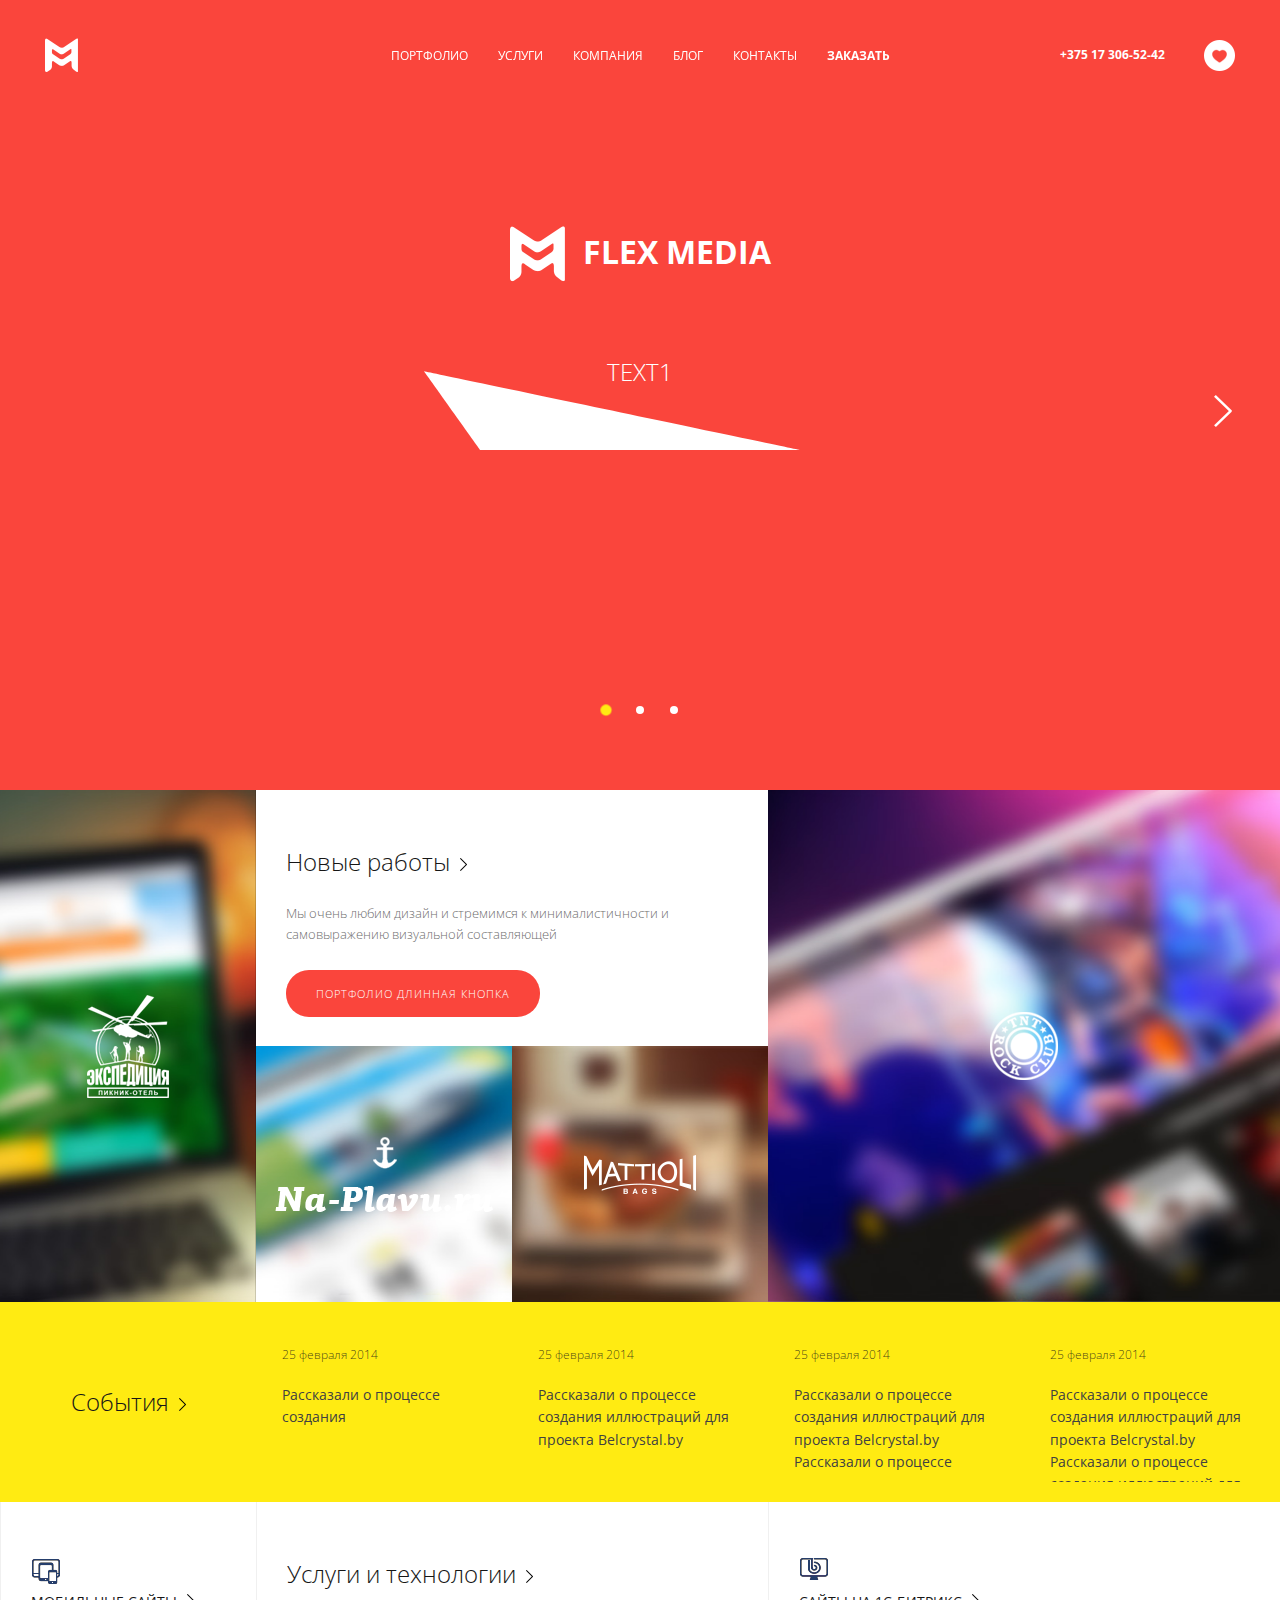
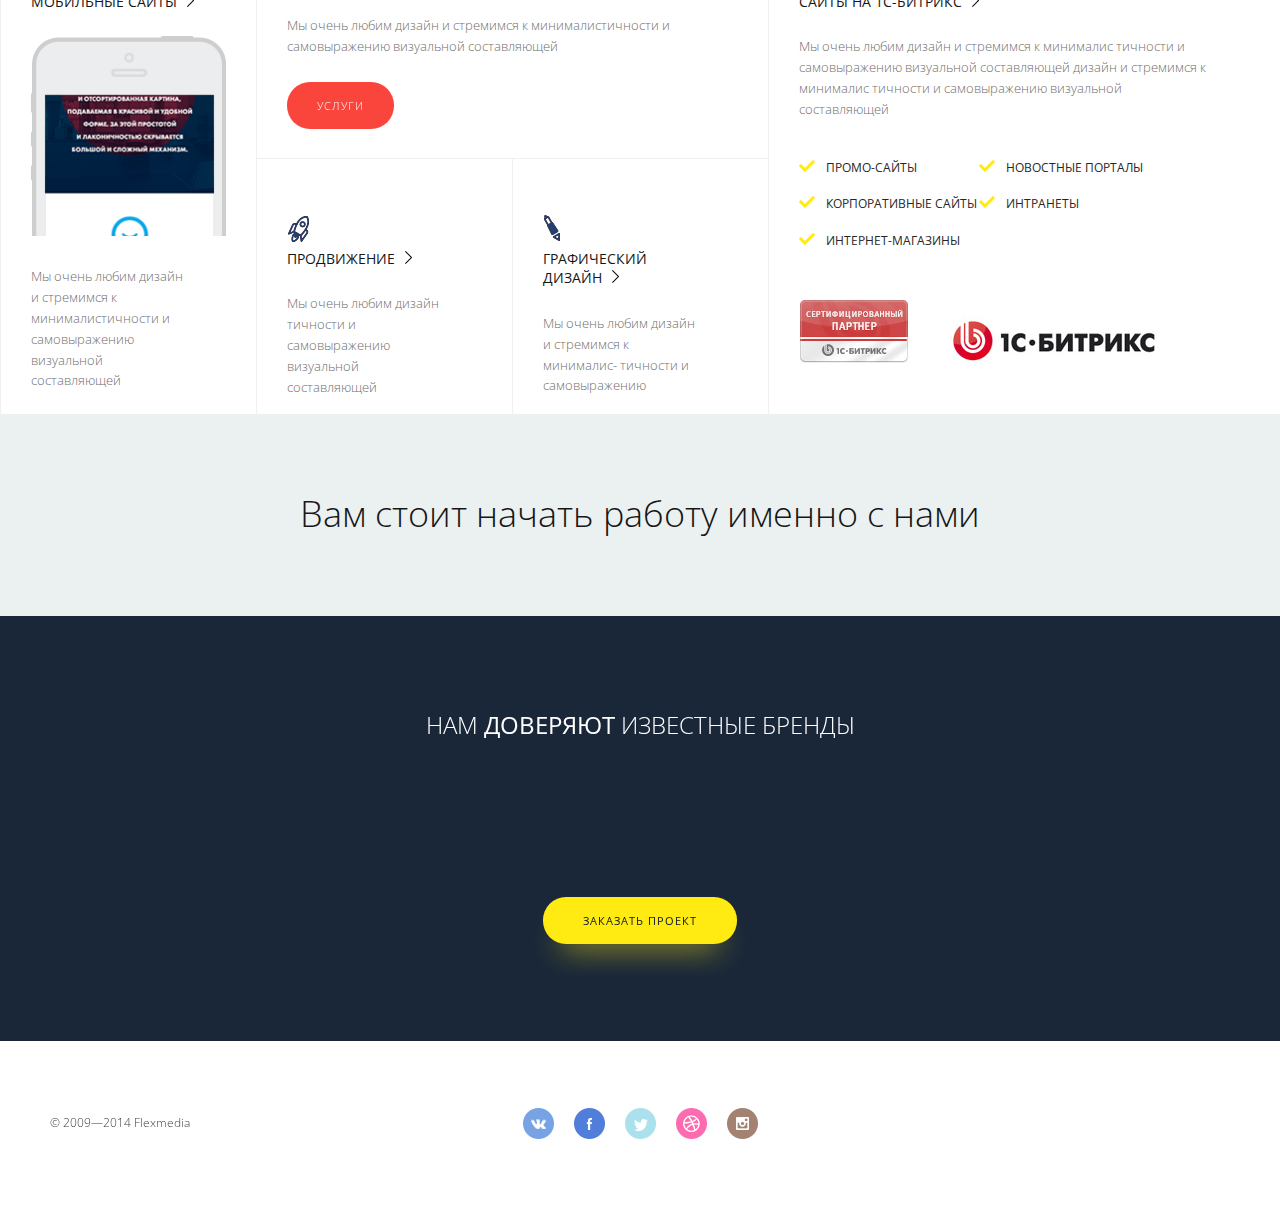
==== commit 82f6a622: "fix arrows + retina" ====
--- a/index.html
+++ b/index.html
@@ -193,7 +193,7 @@
 					<div class="box box_high">
 						<a href="#" class="m-portfolio m-portfolio_mod">
 							<div class="m-portfolio__inner">
-								<div class="link link_mob">Мобильные сайты <span></span><i class="mob-icon"></i></div>
+								<div class="link link_mob">Мобильные сайты<span></span><i class="mob-icon"></i></div>
 								<div class="m-portfolio__img">
 									<img src="img/iphone.png" alt="">
 								</div>
@@ -215,7 +215,7 @@
 					<div class="box box_small">
 						<a href="#" class="m-portfolio m-portfolio_mod">
 							<div class="m-portfolio__inner">
-								<div class="link link_mob">Продвижение <span></span><i class="promotion-icon"></i></div>
+								<div class="link link_mob">Продвижение<span></span><i class="promotion-icon"></i></div>
 								<p>Мы очень любим дизайн тичности и самовыражению визуальной составляющей</p>
 							</div>
 						</a>
@@ -223,7 +223,7 @@
 					<div class="box box_small">
 						<a href="#" class="m-portfolio m-portfolio_mod">
 							<div class="m-portfolio__inner">
-								<div class="link link_mob">Графический<br> дизайн <span></span><i class="design-icon"></i></div>
+								<div class="link link_mob">Графический<br> дизайн<span></span><i class="design-icon"></i></div>
 								<p>Мы очень любим дизайн и стремимся к минималис- тичности и самовыражению </p>
 							</div>
 						</a>
@@ -234,7 +234,7 @@
 						<a href="#" class="m-portfolio m-portfolio_mod">
 							<div class="m-portfolio__inner bitrix">
 								<div class="m-portfolio__left">
-									<div class="link link_mob">Сайты на 1С-Битрикс <span></span><i class="bitrix-icon"></i></div>
+									<div class="link link_mob">Сайты на 1С-Битрикс<span></span><i class="bitrix-icon"></i></div>
 									<p>Мы очень любим дизайн и стремимся к минималис тичности и самовыражению визуальной составляющей дизайн и стремимся к минималис тичности и самовыражению визуальной составляющей</p>
 								</div>
 								<div class="m-portfolio__right">
--- a/css/screen.css
+++ b/css/screen.css
@@ -41,7 +41,7 @@
 .footer__copyrights { position: absolute; top: 50%; margin-top: -8px; font-size: 12px; color: #414141; }
 @media only screen and (max-width: 600px) { .footer__copyrights { top: auto; bottom: 20px; left: 50%; margin: 0 0 0 -70px; } }
 .footer .btn_up { position: absolute; right: 50px; top: 50%; margin-top: 16px; padding-right: 50px; -moz-transition: all 400ms; -o-transition: all 400ms; -webkit-transition: all 400ms; transition: all 400ms; opacity: 0; }
-.footer .btn_up:before { content: ""; position: absolute; top: 20px; right: 30px; background: url('../img/icons-s933ea83f16.png') 0 -124px no-repeat; width: 10px; height: 6px; }
+.footer .btn_up:before { content: ""; position: absolute; top: 20px; right: 30px; background: url('../img/icons-sd7479aaf90.png') 0 -161px no-repeat; width: 10px; height: 6px; }
 .footer .btn_up.is-animated { margin-top: -24px; opacity: 1; }
 @media only screen and (max-width: 768px) { .footer .btn_up { right: 20px; } }
 @media only screen and (max-width: 600px) { .footer .btn_up { margin-top: 0px; top: auto; bottom: 65px; right: 50%; opacity: 1; margin-right: -60px; }
@@ -55,15 +55,15 @@
 .footer__socials li a:after { content: ""; position: absolute; top: 0; left: 0; width: 100%; height: 100%; border-radius: 50%; z-index: -1; -moz-box-shadow: 0 0 0 2px rgba(255, 255, 255, 0.1); -webkit-box-shadow: 0 0 0 2px rgba(255, 255, 255, 0.1); box-shadow: 0 0 0 2px rgba(255, 255, 255, 0.1); -moz-transform: scale(0.9); -ms-transform: scale(0.9); -webkit-transform: scale(0.9); transform: scale(0.9); }
 .footer__socials li a:hover:after { z-index: 1; -webkit-animation: pulse 1s linear; -moz-animation: pulse 1s linear; -ms-animation: pulse 1s linear; -o-animation: pulse 1s linear; animation: pulse 1s linear; }
 .footer__socials li a:hover i { -moz-transform: scale(0.93); -ms-transform: scale(0.93); -webkit-transform: scale(0.93); transform: scale(0.93); }
-.footer__socials li a.vk i { background: url('../img/icons-s933ea83f16.png') 0 -2724px no-repeat; width: 31px; height: 31px; }
+.footer__socials li a.vk i { background: url('../img/icons-sd7479aaf90.png') 0 -2761px no-repeat; width: 31px; height: 31px; }
 .footer__socials li a.vk:after { background: #77a3e4; }
-.footer__socials li a.fb i { background: url('../img/icons-s933ea83f16.png') 0 -614px no-repeat; width: 31px; height: 31px; }
+.footer__socials li a.fb i { background: url('../img/icons-sd7479aaf90.png') 0 -651px no-repeat; width: 31px; height: 31px; }
 .footer__socials li a.fb:after { background: #517eda; }
-.footer__socials li a.tw i { background: url('../img/icons-s933ea83f16.png') 0 -2683px no-repeat; width: 31px; height: 31px; }
+.footer__socials li a.tw i { background: url('../img/icons-sd7479aaf90.png') 0 -2720px no-repeat; width: 31px; height: 31px; }
 .footer__socials li a.tw:after { background: #abe1ec; }
-.footer__socials li a.dribble i { background: url('../img/icons-s933ea83f16.png') 0 -423px no-repeat; width: 31px; height: 31px; }
+.footer__socials li a.dribble i { background: url('../img/icons-sd7479aaf90.png') 0 -460px no-repeat; width: 31px; height: 31px; }
 .footer__socials li a.dribble:after { background: #ff6bb1; }
-.footer__socials li a.instagram i { background: url('../img/icons-s933ea83f16.png') 0 -723px no-repeat; width: 31px; height: 31px; }
+.footer__socials li a.instagram i { background: url('../img/icons-sd7479aaf90.png') 0 -760px no-repeat; width: 31px; height: 31px; }
 .footer__socials li a.instagram:after { background: #a38272; }
 
 @-moz-keyframes pulse { 0% { -moz-transform: scale(0.9); -ms-transform: scale(0.9); -webkit-transform: scale(0.9); transform: scale(0.9); filter: progid:DXImageTransform.Microsoft.Alpha(Opacity=90); opacity: 0.9; }
@@ -78,7 +78,7 @@
   100% { -moz-transform: scale(1.3); -ms-transform: scale(1.3); -webkit-transform: scale(1.3); transform: scale(1.3); filter: progid:DXImageTransform.Microsoft.Alpha(Opacity=0); opacity: 0; } }
 .btn { position: relative; display: inline-block; height: 47px; line-height: 47px; padding: 0 30px; background: #fa453c; border-radius: 23px; text-decoration: none; color: white; text-transform: uppercase; font-size: 11px; letter-spacing: 1px; font-weight: 300; overflow: hidden; -moz-transform: translate3d(0, 0, 0); -ms-transform: translate3d(0, 0, 0); -webkit-transform: translate3d(0, 0, 0); transform: translate3d(0, 0, 0); -moz-transition: background 200ms; -o-transition: background 200ms; -webkit-transition: background 200ms; transition: background 200ms; }
 @media only screen and (max-width: 768px) { .btn { -moz-transform: none; -ms-transform: none; -webkit-transform: none; transform: none; } }
-.btn:after { content: ""; position: absolute; top: -30px; left: -73px; background: url('../img/icons-s933ea83f16.png') 0 -2347px no-repeat; width: 91px; height: 132px; -moz-transition: none; -o-transition: none; -webkit-transition: none; transition: none; }
+.btn:after { content: ""; position: absolute; top: -30px; left: -73px; background: url('../img/icons-sd7479aaf90.png') 0 -2384px no-repeat; width: 91px; height: 132px; -moz-transition: none; -o-transition: none; -webkit-transition: none; transition: none; }
 .btn:hover { background: #e82f25; -moz-transition: none; -o-transition: none; -webkit-transition: none; transition: none; }
 .btn:hover:after { -moz-transition: left 250ms; -o-transition: left 250ms; -webkit-transition: left 250ms; transition: left 250ms; left: 100%; }
 .btn.btn_yellow { padding: 0 40px; background: #ffeb12; color: #071427; font-weight: 400; -moz-box-shadow: 0 19px 30px -18px #ffeb12; -webkit-box-shadow: 0 19px 30px -18px #ffeb12; box-shadow: 0 19px 30px -18px #ffeb12; }
@@ -86,7 +86,7 @@
 .btn.btn_yellow:hover { background: #e3d219; }
 
 .link { position: relative; display: inline-block; margin-bottom: 25px; font-weight: 300; font-size: 24px; text-decoration: none; color: #161616; }
-.link span { display: inline-block; margin-left: 10px; background: url('../img/icons-s933ea83f16.png') 0 -64px no-repeat; width: 7px; height: 13px; }
+.link span { display: inline-block; margin-left: 10px; background: url('../img/icons-sd7479aaf90.png') 0 -101px no-repeat; width: 7px; height: 13px; }
 
 .popup-wrap { position: fixed; top: 0; left: 0; right: 0; bottom: 0; background: rgba(250, 69, 60, 0.5); z-index: 9999; visibility: hidden; -moz-transform: translate3d(0, 0, 0); -ms-transform: translate3d(0, 0, 0); -webkit-transform: translate3d(0, 0, 0); transform: translate3d(0, 0, 0); }
 .popup-wrap.is-open { visibility: visible; }
@@ -204,13 +204,13 @@
 .topper__logo { padding: 60px 0; font-size: 0; }
 .topper__link { padding: 70px 0 120px; }
 .topper__link a { display: inline-block; position: relative; padding-left: 37px; font-size: 24px; font-weight: 400; color: white; }
-.topper__link a:before { content: ""; position: absolute; top: 9px; left: 0; background: url('../img/icons-s933ea83f16.png') 0 -1205px no-repeat; width: 20px; height: 21px; }
+.topper__link a:before { content: ""; position: absolute; top: 9px; left: 0; background: url('../img/icons-sd7479aaf90.png') 0 -1242px no-repeat; width: 20px; height: 21px; }
 .topper__link a:hover { text-decoration: none; }
 .topper__overlay { position: absolute; top: 0; left: 0; width: 100%; height: 100%; }
 
 .header { position: absolute; top: 0; left: 0; right: 0; bottom: 0; height: 100%; padding: 0 45px; background: #fa453c; }
 @media only screen and (max-width: 768px) { .header { min-height: 1280px; } }
-.header__close { visibility: hidden; position: absolute; top: 24px; right: 20px; background: url('../img/icons-s933ea83f16.png') 0 -174px no-repeat; width: 22px; height: 20px; cursor: pointer; z-index: 2; }
+.header__close { visibility: hidden; position: absolute; top: 24px; right: 20px; background: url('../img/icons-sd7479aaf90.png') 0 -211px no-repeat; width: 22px; height: 20px; cursor: pointer; z-index: 2; }
 .l-gray .header { background: #2c3e50; }
 .l-green .header { background: #27ae60; }
 .l-red .header { background: #fa453c; }
@@ -227,11 +227,11 @@
 
 .logo { float: left; height: 110px; }
 .logo:before { content: ""; display: inline-block; width: 0; height: 100%; vertical-align: middle; }
-.logo a { display: inline-block; vertical-align: middle; background: url('../img/icons-s933ea83f16.png') 0 -1302px no-repeat; width: 33px; height: 34px; }
+.logo a { display: inline-block; vertical-align: middle; background: url('../img/icons-sd7479aaf90.png') 0 -1339px no-repeat; width: 33px; height: 34px; }
 @media only screen and (max-width: 768px) { .logo { display: none; } }
 
 .menu-btn { display: none; position: fixed; top: 0; right: 0; width: 66px; height: 66px; background: #fa453c; -moz-transition: opacity 200ms; -o-transition: opacity 200ms; -webkit-transition: opacity 200ms; transition: opacity 200ms; z-index: 100; }
-.menu-btn:before { content: ""; position: absolute; top: 50%; left: 50%; margin: -10px 0 0 -12px; background: url('../img/icons-s933ea83f16.png') 0 -1409px no-repeat; width: 25px; height: 20px; }
+.menu-btn:before { content: ""; position: absolute; top: 50%; left: 50%; margin: -10px 0 0 -12px; background: url('../img/icons-sd7479aaf90.png') 0 -1446px no-repeat; width: 25px; height: 20px; }
 .menu-btn:after { position: absolute; content: ""; top: 0; right: 0; width: 100%; height: 100%; background: rgba(0, 0, 0, 0.2); opacity: 0; -moz-transition: opacity 0.5s linear; -o-transition: opacity 0.5s linear; -webkit-transition: opacity 0.5s linear; transition: opacity 0.5s linear; z-index: -1; }
 .menu-btn.is-active { opacity: 0; z-index: 0; }
 .l-gray .menu-btn { background: #2c3e50; }
@@ -273,27 +273,27 @@
 @media only screen and (max-width: 768px) { .header__phone { display: inline-block; margin-right: 0; width: 100%; margin-bottom: 10px; } }
 
 .like { display: inline-block; vertical-align: middle; font-size: 0; }
-.like a { position: relative; display: inline-block; background: url('../img/icons-s933ea83f16.png') 0 -928px no-repeat; width: 31px; height: 31px; -moz-transition: -moz-transform ease-out 0.1s; -o-transition: -o-transform ease-out 0.1s; -webkit-transition: -webkit-transform ease-out; -webkit-transition-delay: 0.1s; transition: transform ease-out 0.1s; }
+.like a { position: relative; display: inline-block; background: url('../img/icons-sd7479aaf90.png') 0 -965px no-repeat; width: 31px; height: 31px; -moz-transition: -moz-transform ease-out 0.1s; -o-transition: -o-transform ease-out 0.1s; -webkit-transition: -webkit-transform ease-out; -webkit-transition-delay: 0.1s; transition: transform ease-out 0.1s; }
 .like a:after { content: ""; position: absolute; top: 0; left: 0; width: 100%; height: 100%; border-radius: 23px; -moz-box-sizing: border-box; -webkit-box-sizing: border-box; box-sizing: border-box; border: 3px solid white; background: transparent; -moz-transform: scale(1); -ms-transform: scale(1); -webkit-transform: scale(1); transform: scale(1); z-index: -1; }
 .like a:hover { -moz-transform: translate3d(0, 0, 0) scale(0.96); -ms-transform: translate3d(0, 0, 0) scale(0.96); -webkit-transform: translate3d(0, 0, 0) scale(0.96); transform: translate3d(0, 0, 0) scale(0.96); }
 .like a:hover:after { -webkit-animation: pulse 1s linear; -moz-animation: pulse 1s linear; -ms-animation: pulse 1s linear; -o-animation: pulse 1s linear; animation: pulse 1s linear; -moz-box-shadow: 0 0px 5px 2px #fa453c; -webkit-box-shadow: 0 0px 5px 2px #fa453c; box-shadow: 0 0px 5px 2px #fa453c; }
-.l-gray .like a { background: url('../img/icons-s933ea83f16.png') 0 -805px no-repeat; width: 31px; height: 31px; }
+.l-gray .like a { background: url('../img/icons-sd7479aaf90.png') 0 -842px no-repeat; width: 31px; height: 31px; }
 .l-gray .like a:hover:after { -moz-box-shadow: 0 0px 5px 2px #2c3e50; -webkit-box-shadow: 0 0px 5px 2px #2c3e50; box-shadow: 0 0px 5px 2px #2c3e50; }
-.l-green .like a { background: url('../img/icons-s933ea83f16.png') 0 -846px no-repeat; width: 31px; height: 31px; }
+.l-green .like a { background: url('../img/icons-sd7479aaf90.png') 0 -883px no-repeat; width: 31px; height: 31px; }
 .l-green .like a:hover:after { -moz-box-shadow: 0 0px 5px 2px #27ae60; -webkit-box-shadow: 0 0px 5px 2px #27ae60; box-shadow: 0 0px 5px 2px #27ae60; }
-.l-blue .like a { background: url('../img/icons-s933ea83f16.png') 0 -764px no-repeat; width: 31px; height: 31px; }
+.l-blue .like a { background: url('../img/icons-sd7479aaf90.png') 0 -801px no-repeat; width: 31px; height: 31px; }
 .l-blue .like a:hover:after { -moz-box-shadow: 0 0px 5px 2px #2980b9; -webkit-box-shadow: 0 0px 5px 2px #2980b9; box-shadow: 0 0px 5px 2px #2980b9; }
-.l-yellow .like a { background: url('../img/icons-s933ea83f16.png') 0 -1133px no-repeat; width: 31px; height: 31px; }
+.l-yellow .like a { background: url('../img/icons-sd7479aaf90.png') 0 -1170px no-repeat; width: 31px; height: 31px; }
 .l-yellow .like a:hover:after { -moz-box-shadow: 0 0px 5px 2px #e9bc21; -webkit-box-shadow: 0 0px 5px 2px #e9bc21; box-shadow: 0 0px 5px 2px #e9bc21; }
-.l-violet .like a { background: url('../img/icons-s933ea83f16.png') 0 -1092px no-repeat; width: 31px; height: 31px; }
+.l-violet .like a { background: url('../img/icons-sd7479aaf90.png') 0 -1129px no-repeat; width: 31px; height: 31px; }
 .l-violet .like a:hover:after { -moz-box-shadow: 0 0px 5px 2px #9b59b6; -webkit-box-shadow: 0 0px 5px 2px #9b59b6; box-shadow: 0 0px 5px 2px #9b59b6; }
-.l-orange .like a { background: url('../img/icons-s933ea83f16.png') 0 -887px no-repeat; width: 31px; height: 31px; }
+.l-orange .like a { background: url('../img/icons-sd7479aaf90.png') 0 -924px no-repeat; width: 31px; height: 31px; }
 .l-orange .like a:hover:after { -moz-box-shadow: 0 0px 5px 2px #e67e22; -webkit-box-shadow: 0 0px 5px 2px #e67e22; box-shadow: 0 0px 5px 2px #e67e22; }
-.l-turquoise .like a { background: url('../img/icons-s933ea83f16.png') 0 -1010px no-repeat; width: 31px; height: 31px; }
+.l-turquoise .like a { background: url('../img/icons-sd7479aaf90.png') 0 -1047px no-repeat; width: 31px; height: 31px; }
 .l-turquoise .like a:hover:after { -moz-box-shadow: 0 0px 5px 2px #1abc9c; -webkit-box-shadow: 0 0px 5px 2px #1abc9c; box-shadow: 0 0px 5px 2px #1abc9c; }
-.l-sea .like a { background: url('../img/icons-s933ea83f16.png') 0 -969px no-repeat; width: 31px; height: 31px; }
+.l-sea .like a { background: url('../img/icons-sd7479aaf90.png') 0 -1006px no-repeat; width: 31px; height: 31px; }
 .l-sea .like a:hover:after { -moz-box-shadow: 0 0px 5px 2px #7fcbe3; -webkit-box-shadow: 0 0px 5px 2px #7fcbe3; box-shadow: 0 0px 5px 2px #7fcbe3; }
-.l-vinous .like a { background: url('../img/icons-s933ea83f16.png') 0 -1051px no-repeat; width: 31px; height: 31px; }
+.l-vinous .like a { background: url('../img/icons-sd7479aaf90.png') 0 -1088px no-repeat; width: 31px; height: 31px; }
 .l-vinous .like a:hover:after { -moz-box-shadow: 0 0px 5px 2px #c6283a; -webkit-box-shadow: 0 0px 5px 2px #c6283a; box-shadow: 0 0px 5px 2px #c6283a; }
 
 .slider { position: relative; height: 790px; z-index: 1; }
@@ -308,12 +308,12 @@
 .slider__list > li { position: absolute; top: 0; right: 0; left: auto; width: 100%; height: 100%; font-size: 0; overflow: hidden; background: #fa453c; text-align: center; }
 .slider__list > li.slider__left-item { left: 0; right: auto; }
 .slider__list > li.is-active { z-index: 1; }
-.slider__next { position: absolute; top: 50%; right: 48px; background: url('../img/icons-s933ea83f16.png') 0 -2263px no-repeat; width: 18px; height: 32px; z-index: 4; }
+.slider__next { position: absolute; top: 50%; right: 48px; background: url('../img/icons-sd7479aaf90.png') 0 -2300px no-repeat; width: 18px; height: 32px; z-index: 4; }
 @media only screen and (-webkit-min-device-pixel-ratio: 1.3), only screen and (min--moz-device-pixel-ratio: 1.3), only screen and (-o-min-device-pixel-ratio: 1.3 / 1), only screen and (min-resolution: 125dpi), only screen and (min-resolution: 1.3dppx) { .slider__next { background-image: url('[data-uri]'); -moz-background-size: 18px 32px; -webkit-background-size: 18px 32px; background-size: 18px 32px; background-position: 0 0; } }
 .slider__next.is-hidden { display: none; }
 @media only screen and (max-width: 768px) { .slider__next { right: 15px; } }
 @media only screen and (max-width: 480px) { .slider__next { display: none; } }
-.slider__prev { position: absolute; top: 50%; left: 48px; background: url('../img/icons-s933ea83f16.png') 0 -2305px no-repeat; width: 18px; height: 32px; z-index: 4; }
+.slider__prev { position: absolute; top: 50%; left: 48px; background: url('../img/icons-sd7479aaf90.png') 0 -2342px no-repeat; width: 18px; height: 32px; z-index: 4; }
 @media only screen and (-webkit-min-device-pixel-ratio: 1.3), only screen and (min--moz-device-pixel-ratio: 1.3), only screen and (-o-min-device-pixel-ratio: 1.3 / 1), only screen and (min-resolution: 125dpi), only screen and (min-resolution: 1.3dppx) { .slider__prev { background-image: url('[data-uri]'); -moz-background-size: 18px 32px; -webkit-background-size: 18px 32px; background-size: 18px 32px; background-position: 0 0; } }
 .slider__prev.is-hidden { display: none; }
 @media only screen and (max-width: 768px) { .slider__prev { left: 15px; } }
@@ -330,7 +330,7 @@
 @media only screen and (max-width: 320px) { .slider__content { padding: 140px 20px 0; } }
 
 .logo-big { position: relative; display: none; margin-bottom: 80px; padding-left: 73px; font-size: 32px; font-weight: 700; color: white; text-decoration: none; text-transform: uppercase; }
-.logo-big:before { content: ""; position: absolute; top: -4px; left: 0; background: url('../img/icons-s933ea83f16.png') 0 -1236px no-repeat; width: 55px; height: 56px; }
+.logo-big:before { content: ""; position: absolute; top: -4px; left: 0; background: url('../img/icons-sd7479aaf90.png') 0 -1273px no-repeat; width: 55px; height: 56px; }
 .slider .logo-big { display: inline-block; }
 @media only screen and (max-width: 768px) { .logo-big { display: inline-block; margin-bottom: 30px; } }
 @media only screen and (max-width: 480px) { .logo-big { font-size: 21px; }
@@ -356,13 +356,13 @@
   .m-works:hover .m-works__img-blur { opacity: 1; }
   .m-works:hover .m-works__logo { opacity: 1; -moz-transform: scale(1) translate3d(0, 0, 0); -ms-transform: scale(1) translate3d(0, 0, 0); -webkit-transform: scale(1) translate3d(0, 0, 0); transform: scale(1) translate3d(0, 0, 0); } }
 
-.expedition-logo { background: url('../img/icons-s933ea83f16.png') 0 -501px no-repeat; width: 82px; height: 103px; }
-
-.mattioli-logo { background: url('../img/icons-s933ea83f16.png') 0 -1346px no-repeat; width: 150px; height: 53px; }
-
-.tnt-logo { background: url('../img/icons-s933ea83f16.png') 0 -2553px no-repeat; width: 121px; height: 120px; }
-
-.naplavu-logo { background: url('../img/icons-s933ea83f16.png') 0 -1556px no-repeat; width: 218px; height: 75px; }
+.expedition-logo { background: url('../img/icons-sd7479aaf90.png') 0 -538px no-repeat; width: 82px; height: 103px; }
+
+.mattioli-logo { background: url('../img/icons-sd7479aaf90.png') 0 -1383px no-repeat; width: 150px; height: 53px; }
+
+.tnt-logo { background: url('../img/icons-sd7479aaf90.png') 0 -2590px no-repeat; width: 121px; height: 120px; }
+
+.naplavu-logo { background: url('../img/icons-sd7479aaf90.png') 0 -1593px no-repeat; width: 218px; height: 75px; }
 
 .m-portfolio { position: absolute; top: 0px; left: 0px; right: 0px; bottom: 0px; -moz-box-sizing: border-box; -webkit-box-sizing: border-box; box-sizing: border-box; text-align: center; font-size: 0; padding: 0 15%; font-size: 0; background: white; text-align: left; }
 .m-portfolio:before { content: ""; display: inline-block; vertical-align: middle; width: 0; height: 100%; }
@@ -375,11 +375,12 @@
   .m-portfolio .m-portfolio__img { display: none; } }
 .m-portfolio__inner { *zoom: 1; display: inline-block; width: 100%; vertical-align: middle; vertical-align: top; padding-top: 25px; padding-top: 3.5vw; font-size: 14px; color: #6f6f6f; }
 .m-portfolio__inner:after { content: " "; display: table; clear: both; }
-.m-portfolio__inner p { margin-bottom: 25px; line-height: 1.6; }
+.m-portfolio__inner p { margin-bottom: 25px; line-height: 1.6; margin-right: 40px; }
+@media only screen and (max-width: 768px) { .m-portfolio__inner p { margin-left: 20px; margin-right: 20px; } }
 .m-portfolio__inner ul { *zoom: 1; }
 .m-portfolio__inner ul:after { content: " "; display: table; clear: both; }
 .m-portfolio__inner ul li { position: relative; float: left; margin-bottom: 20px; width: 40%; -moz-box-sizing: border-box; -webkit-box-sizing: border-box; box-sizing: border-box; padding-left: 27px; font-size: 12px; font-weight: 400; text-transform: uppercase; color: #262626; }
-.m-portfolio__inner ul li:before { content: ""; position: absolute; top: 0; left: 0; background: url('../img/icons-s933ea83f16.png') 0 -1677px no-repeat; width: 16px; height: 12px; }
+.m-portfolio__inner ul li:before { content: ""; position: absolute; top: 0; left: 0; background: url('../img/icons-sd7479aaf90.png') 0 -1714px no-repeat; width: 16px; height: 12px; }
 @media only screen and (max-width: 900px) { .m-portfolio__inner ul { margin-bottom: 5px; }
   .m-portfolio__inner ul li { margin-bottom: 5px; } }
 @media only screen and (max-width: 1280px) { .m-portfolio__inner { font-size: 13px; } }
@@ -405,8 +406,12 @@
   .m-portfolio__right ul li { width: 100%; margin-bottom: 10px; }
   .m-portfolio__right img { display: block; margin: 5px auto; } }
 @media only screen and (max-width: 320px) { .m-portfolio__right img { margin: 5px auto 20px; } }
+@media only screen and (-webkit-min-device-pixel-ratio: 1.3), only screen and (min--moz-device-pixel-ratio: 1.3), only screen and (-o-min-device-pixel-ratio: 1.3 / 1), only screen and (min-resolution: 125dpi), only screen and (min-resolution: 1.3dppx) { .m-portfolio .link span { margin-left: -1px; width: 1px; background: none; height: 13px; position: relative; } }
+@media only screen and (-webkit-min-device-pixel-ratio: 1.3), only screen and (min--moz-device-pixel-ratio: 1.3), only screen and (-o-min-device-pixel-ratio: 1.3 / 1), only screen and (min-resolution: 125dpi), only screen and (min-resolution: 1.3dppx) { .m-portfolio .link span:before { width: 7px; height: 13px; background-image: url('[data-uri]'); -moz-background-size: 7px 13px; -webkit-background-size: 7px 13px; background-size: 7px 13px; position: absolute; content: " "; left: 11px; top: 0; } }
 .m-portfolio:hover .link { color: #f3463d; }
-.m-portfolio:hover .link span { background: url('../img/icons-s933ea83f16.png') 0 -18px no-repeat; width: 7px; height: 13px; }
+.m-portfolio:hover .link span { background: url('../img/icons-sd7479aaf90.png') 0 -18px no-repeat; width: 7px; height: 13px; }
+@media only screen and (-webkit-min-device-pixel-ratio: 1.3), only screen and (min--moz-device-pixel-ratio: 1.3), only screen and (-o-min-device-pixel-ratio: 1.3 / 1), only screen and (min-resolution: 125dpi), only screen and (min-resolution: 1.3dppx) { .m-portfolio:hover .link span { background: none; width: 1px; height: 13px; } }
+@media only screen and (-webkit-min-device-pixel-ratio: 1.3), only screen and (min--moz-device-pixel-ratio: 1.3), only screen and (-o-min-device-pixel-ratio: 1.3 / 1), only screen and (min-resolution: 125dpi), only screen and (min-resolution: 1.3dppx) { .m-portfolio:hover .link span:before { background-image: url('[data-uri]'); } }
 @media only screen and (max-width: 900px) { .m-portfolio.m-portfolio_mod { padding: 5px 20px; } }
 .m-portfolio.m-portfolio_mod .link { padding-top: 35px; font-weight: 400; font-size: 16px; text-transform: uppercase; }
 @media only screen and (max-width: 1360px) { .m-portfolio.m-portfolio_mod .link { font-size: 14px; } }
@@ -417,13 +422,13 @@
 @media only screen and (max-width: 1180px) { .bitrix { *zoom: 1; }
   .bitrix:after { content: " "; display: table; clear: both; } }
 
-.mob-icon { background: url('../img/icons-s933ea83f16.png') 0 -1517px no-repeat; width: 30px; height: 29px; }
-
-.promotion-icon { background: url('../img/icons-s933ea83f16.png') 0 -1910px no-repeat; width: 24px; height: 30px; }
-
-.design-icon { background: url('../img/icons-s933ea83f16.png') 0 -313px no-repeat; width: 18px; height: 28px; }
-
-.bitrix-icon { background: url('../img/icons-s933ea83f16.png') 0 -140px no-repeat; width: 30px; height: 24px; }
+.mob-icon { background: url('../img/icons-sd7479aaf90.png') 0 -1554px no-repeat; width: 30px; height: 29px; }
+
+.promotion-icon { background: url('../img/icons-sd7479aaf90.png') 0 -1947px no-repeat; width: 24px; height: 30px; }
+
+.design-icon { background: url('../img/icons-sd7479aaf90.png') 0 -350px no-repeat; width: 18px; height: 28px; }
+
+.bitrix-icon { background: url('../img/icons-sd7479aaf90.png') 0 -177px no-repeat; width: 30px; height: 24px; }
 
 .m-events { position: relative; z-index: 2; }
 .m-events__list { *zoom: 1; background: #ffeb12; }
@@ -435,7 +440,7 @@
 .m-events__item:first-child .link { vertical-align: middle; margin-bottom: 0; }
 .m-events__item:first-child:hover { background: #ffeb12; }
 .m-events__item:first-child:hover .link { color: #f3463d; }
-.m-events__item:first-child:hover .link span { background: url('../img/icons-s933ea83f16.png') 0 -18px no-repeat; width: 7px; height: 13px; }
+.m-events__item:first-child:hover .link span { background: url('../img/icons-sd7479aaf90.png') 0 -18px no-repeat; width: 7px; height: 13px; }
 .m-events__item:hover { background: #27ae60; }
 .m-events__item:hover .m-events__date { color: rgba(255, 255, 255, 0.8); }
 .m-events__item:hover .m-events__text { color: white; }
@@ -481,7 +486,7 @@
 .filters__nav { display: inline-block; font-size: 0; }
 .filters__nav li { display: inline-block; }
 .filters__nav li a { position: relative; display: block; height: 80px; padding: 0 50px 0 30px; line-height: 80px; font-weight: 300; font-size: 14px; text-decoration: none; color: white; -moz-transition: background 200ms; -o-transition: background 200ms; -webkit-transition: background 200ms; transition: background 200ms; }
-.filters__nav li a:before { content: ""; position: absolute; top: 36px; right: 30px; background: url('../img/icons-s933ea83f16.png') 0 0 no-repeat; width: 13px; height: 8px; }
+.filters__nav li a:before { content: ""; position: absolute; top: 36px; right: 30px; background: url('../img/icons-sd7479aaf90.png') 0 0 no-repeat; width: 13px; height: 8px; }
 .filters__nav li a:hover { background: #df3027; }
 .filters__nav li a.is-active { background: #df3027; }
 @media only screen and (max-width: 480px) { .filters__nav li a { padding: 0 30px 0 10px; }
@@ -491,7 +496,7 @@
 .filters__dropdown { text-align: center; background: #df3027; padding-bottom: 30px; }
 .filters__dropdown li { position: relative; display: inline-block; margin: 0 20px; }
 .filters__dropdown li a { position: relative; display: block; margin-top: 31px; font-weight: 300; color: white; -moz-transition: color 400ms; -o-transition: color 400ms; -webkit-transition: color 400ms; transition: color 400ms; text-decoration: none; }
-.filters__dropdown li a .filters__reset { display: none; position: absolute; top: 50%; left: -18px; padding-right: 6px; margin-top: -6px; cursor: pointer; background: url('../img/icons-s933ea83f16.png') 0 -2022px no-repeat; width: 12px; height: 12px; }
+.filters__dropdown li a .filters__reset { display: none; position: absolute; top: 50%; left: -18px; padding-right: 6px; margin-top: -6px; cursor: pointer; background: url('../img/icons-sd7479aaf90.png') 0 -2059px no-repeat; width: 12px; height: 12px; }
 .filters__dropdown li a.is-active .filters__reset { display: block; }
 .filters__dropdown li a.no-active { color: rgba(255, 255, 255, 0.5); }
 .l-gray .filters__dropdown { background: #1d2c3b; }
@@ -510,11 +515,11 @@
 .services__logo { position: absolute; top: 0; left: 0; right: 0; bottom: 0; text-align: center; font-size: 0px; color: white; -moz-transition: all 0.5s ease; -o-transition: all 0.5s ease; -webkit-transition: all 0.5s ease; transition: all 0.5s ease; }
 .services__logo:before { content: ""; display: inline-block; width: 0; height: 100%; vertical-align: middle; }
 .services__logo i { display: inline-block; margin-bottom: 10px; }
-.services__logo i.design-logo { background: url('../img/icons-s933ea83f16.png') 0 -351px no-repeat; width: 16px; height: 26px; }
-.services__logo i.technic-logo { background: url('../img/icons-s933ea83f16.png') 0 -2521px no-repeat; width: 28px; height: 22px; }
-.services__logo i.responsive-logo { background: url('../img/icons-s933ea83f16.png') 0 -2044px no-repeat; width: 28px; height: 25px; }
-.services__logo i.rocket-logo { background: url('../img/icons-s933ea83f16.png') 0 -2153px no-repeat; width: 21px; height: 26px; }
-.services__logo i.support-logo { background: url('../img/icons-s933ea83f16.png') 0 -2489px no-repeat; width: 28px; height: 22px; }
+.services__logo i.design-logo { background: url('../img/icons-sd7479aaf90.png') 0 -388px no-repeat; width: 16px; height: 26px; }
+.services__logo i.technic-logo { background: url('../img/icons-sd7479aaf90.png') 0 -2558px no-repeat; width: 28px; height: 22px; }
+.services__logo i.responsive-logo { background: url('../img/icons-sd7479aaf90.png') 0 -2081px no-repeat; width: 28px; height: 25px; }
+.services__logo i.rocket-logo { background: url('../img/icons-sd7479aaf90.png') 0 -2190px no-repeat; width: 21px; height: 26px; }
+.services__logo i.support-logo { background: url('../img/icons-sd7479aaf90.png') 0 -2526px no-repeat; width: 28px; height: 22px; }
 .services__logo p { font-size: 24px; font-weight: 400; }
 .services__inner { display: inline-block; vertical-align: middle; }
 
@@ -591,7 +596,7 @@
 @media only screen and (max-width: 480px) { .blog__date { margin-bottom: 20px; } }
 .blog .link { color: white; margin-bottom: 45px; }
 .blog .link span { width: 1px; position: relative; margin-left: -1px; background: none; }
-.blog .link span:before { position: absolute; left: 10px; top: 0; background: url('../img/icons-s933ea83f16.png') 0 -41px no-repeat; width: 7px; height: 13px; content: " "; }
+.blog .link span:before { position: absolute; left: 10px; top: 0; background: url('../img/icons-sd7479aaf90.png') 0 -78px no-repeat; width: 7px; height: 13px; content: " "; }
 .blog .link:hover span { background: none; }
 @media only screen and (max-width: 1180px) { .blog .link { margin-bottom: 25px; font-size: 20px; } }
 @media only screen and (max-width: 800px) { .blog .link { margin-bottom: 45px; font-size: 24px; } }
@@ -677,11 +682,11 @@
 
 .title-origin, .title-esthetics, .title-dedication { position: relative; padding-top: 50px; font-size: 20px; color: #253e6b; font-weight: 400; }
 
-.title-origin:before { content: ""; position: absolute; top: 0; left: 0; background: url('../img/icons-s933ea83f16.png') 0 -1699px no-repeat; width: 35px; height: 41px; }
-
-.title-esthetics:before { content: ""; position: absolute; top: 5px; left: 0; background: url('../img/icons-s933ea83f16.png') 0 -464px no-repeat; width: 41px; height: 27px; }
-
-.title-dedication:before { content: ""; position: absolute; top: 5px; left: 0; background: url('../img/icons-s933ea83f16.png') 0 -234px no-repeat; width: 38px; height: 33px; }
+.title-origin:before { content: ""; position: absolute; top: 0; left: 0; background: url('../img/icons-sd7479aaf90.png') 0 -1736px no-repeat; width: 35px; height: 41px; }
+
+.title-esthetics:before { content: ""; position: absolute; top: 5px; left: 0; background: url('../img/icons-sd7479aaf90.png') 0 -501px no-repeat; width: 41px; height: 27px; }
+
+.title-dedication:before { content: ""; position: absolute; top: 5px; left: 0; background: url('../img/icons-sd7479aaf90.png') 0 -271px no-repeat; width: 38px; height: 33px; }
 
 .article-nav { position: absolute; right: 0; }
 .article-nav.is-fixed { position: fixed; bottom: 100px; top: auto !important; z-index: 10; }
@@ -695,10 +700,10 @@
 .article-nav a { position: relative; display: block; width: 50px; height: 50px; background: #e5e5e5; -moz-transition: background 200ms; -o-transition: background 200ms; -webkit-transition: background 200ms; transition: background 200ms; }
 .article-nav a:hover { background: #ffeb12; }
 .article-nav a.article-nav__close { background: #bcbcbc; }
-.article-nav a.article-nav__close:before { content: ""; position: absolute; top: 50%; left: 50%; margin: -12px 0 0 -12px; background: url('../img/icons-s933ea83f16.png') 0 -1989px no-repeat; width: 23px; height: 23px; }
+.article-nav a.article-nav__close:before { content: ""; position: absolute; top: 50%; left: 50%; margin: -12px 0 0 -12px; background: url('../img/icons-sd7479aaf90.png') 0 -2026px no-repeat; width: 23px; height: 23px; }
 .article-nav a.article-nav__close:hover { background: #fa453c; }
-.article-nav a.article-nav__next:before { content: ""; position: absolute; top: 50%; left: 50%; margin: -13px 0 0 -8px; background: url('../img/icons-s933ea83f16.png') 0 -1641px no-repeat; width: 16px; height: 26px; }
-.article-nav a.article-nav__prev:before { content: ""; position: absolute; top: 50%; left: 50%; margin: -13px 0 0 -8px; background: url('../img/icons-s933ea83f16.png') 0 -1794px no-repeat; width: 16px; height: 26px; }
+.article-nav a.article-nav__next:before { content: ""; position: absolute; top: 50%; left: 50%; margin: -13px 0 0 -8px; background: url('../img/icons-sd7479aaf90.png') 0 -1678px no-repeat; width: 16px; height: 26px; }
+.article-nav a.article-nav__prev:before { content: ""; position: absolute; top: 50%; left: 50%; margin: -13px 0 0 -8px; background: url('../img/icons-sd7479aaf90.png') 0 -1831px no-repeat; width: 16px; height: 26px; }
 
 .tags__title { float: left; font-size: 14px; color: #3a3a3a; margin-right: 13px; margin-bottom: 5px; }
 .tags ul { display: inline-block; vertical-align: middle; *zoom: 1; }
@@ -754,10 +759,10 @@
 
 @media only screen and (max-width: 480px) { .slick-prev, .slick-next { top: auto; bottom: 40px; margin: 0; } }
 
-.slick-prev { left: 5%; background: url('../img/icons-s933ea83f16.png') 0 -689px no-repeat; width: 14px; height: 24px; }
+.slick-prev { left: 5%; background: url('../img/icons-sd7479aaf90.png') 0 -726px no-repeat; width: 14px; height: 24px; }
 @media only screen and (max-width: 480px) { .slick-prev { left: 3px; } }
 
-.slick-next { right: 5%; background: url('../img/icons-s933ea83f16.png') 0 -655px no-repeat; width: 14px; height: 24px; }
+.slick-next { right: 5%; background: url('../img/icons-sd7479aaf90.png') 0 -692px no-repeat; width: 14px; height: 24px; }
 @media only screen and (max-width: 480px) { .slick-next { right: 3px; } }
 
 @media only screen and (max-width: 480px) { .slick-track { margin: 30px 0; } }
@@ -897,7 +902,7 @@
 .upload__block input[type="file"] { position: absolute; top: 0; left: 0; right: 0; bottom: 0; width: 100%; opacity: 0; z-index: 2; }
 .upload__preview { color: white; }
 .upload__add { position: absolute; top: 50%; width: 60px; height: 60px; margin-top: -30px; margin-right: 28px; border-radius: 2px; background: #217745; }
-.upload__add:before { content: ""; position: absolute; top: 50%; left: 50%; margin: -17px 0 0 -17px; background: url('../img/icons-s933ea83f16.png') 0 -1750px no-repeat; width: 34px; height: 34px; }
+.upload__add:before { content: ""; position: absolute; top: 50%; left: 50%; margin: -17px 0 0 -17px; background: url('../img/icons-sd7479aaf90.png') 0 -1787px no-repeat; width: 34px; height: 34px; }
 .upload__text { padding-top: 10px; padding-left: 88px; }
 .upload__mail { margin-top: 20px; text-align: center; color: #262626; }
 .upload__mail a { font-size: 20px; color: #fa453c; font-weight: 400; text-decoration: none; }
@@ -944,17 +949,17 @@
 .graphic-menu ul li a { position: relative; display: inline-block; padding-left: 50px; color: #262626; font-weight: 400; text-decoration: none; }
 .graphic-menu ul li a span { display: inline-block; padding-top: 5px; }
 .graphic-menu ul li a i { position: absolute; top: 0; left: 0; }
-.graphic-menu ul li a .design-ico { background: url('../img/icons-s933ea83f16.png') 0 -313px no-repeat; width: 18px; height: 28px; }
-.graphic-menu ul li a .promotion-ico { background: url('../img/icons-s933ea83f16.png') 0 -1910px no-repeat; width: 24px; height: 30px; }
-.graphic-menu ul li a .mob-ico { background: url('../img/icons-s933ea83f16.png') 0 -1517px no-repeat; width: 30px; height: 29px; }
+.graphic-menu ul li a .design-ico { background: url('../img/icons-sd7479aaf90.png') 0 -350px no-repeat; width: 18px; height: 28px; }
+.graphic-menu ul li a .promotion-ico { background: url('../img/icons-sd7479aaf90.png') 0 -1947px no-repeat; width: 24px; height: 30px; }
+.graphic-menu ul li a .mob-ico { background: url('../img/icons-sd7479aaf90.png') 0 -1554px no-repeat; width: 30px; height: 29px; }
 .graphic-menu ul li a:hover { color: #f3463d; }
-.graphic-menu ul li a:hover .design-ico { background: url('../img/icons-s933ea83f16.png') 0 -387px no-repeat; width: 16px; height: 26px; }
-.graphic-menu ul li a:hover .promotion-ico { background: url('../img/icons-s933ea83f16.png') 0 -1870px no-repeat; width: 24px; height: 30px; }
-.graphic-menu ul li a:hover .mob-ico { background: url('../img/icons-s933ea83f16.png') 0 -1478px no-repeat; width: 30px; height: 29px; }
+.graphic-menu ul li a:hover .design-ico { background: url('../img/icons-sd7479aaf90.png') 0 -424px no-repeat; width: 16px; height: 26px; }
+.graphic-menu ul li a:hover .promotion-ico { background: url('../img/icons-sd7479aaf90.png') 0 -1907px no-repeat; width: 24px; height: 30px; }
+.graphic-menu ul li a:hover .mob-ico { background: url('../img/icons-sd7479aaf90.png') 0 -1515px no-repeat; width: 30px; height: 29px; }
 .graphic-menu ul li a:visited { color: #afafaf; }
-.graphic-menu ul li a:visited .design-ico { background: url('../img/icons-s933ea83f16.png') 0 -277px no-repeat; width: 16px; height: 26px; }
-.graphic-menu ul li a:visited .promotion-ico { background: url('../img/icons-s933ea83f16.png') 0 -1830px no-repeat; width: 24px; height: 30px; }
-.graphic-menu ul li a:visited .mob-ico { background: url('../img/icons-s933ea83f16.png') 0 -1439px no-repeat; width: 30px; height: 29px; }
+.graphic-menu ul li a:visited .design-ico { background: url('../img/icons-sd7479aaf90.png') 0 -314px no-repeat; width: 16px; height: 26px; }
+.graphic-menu ul li a:visited .promotion-ico { background: url('../img/icons-sd7479aaf90.png') 0 -1867px no-repeat; width: 24px; height: 30px; }
+.graphic-menu ul li a:visited .mob-ico { background: url('../img/icons-sd7479aaf90.png') 0 -1476px no-repeat; width: 30px; height: 29px; }
 @media only screen and (max-width: 568px) { .graphic-menu ul { width: 80%; margin: 0 auto; }
   .graphic-menu ul li { width: 100%; } }
 
@@ -976,7 +981,7 @@
 
 .bottom-link { text-align: center; padding: 0px 0 40px; }
 .bottom-link a { display: inline-block; position: relative; padding-left: 37px; font-size: 24px; font-weight: 400; color: #c6283a; }
-.bottom-link a:before { content: ""; position: absolute; top: 15px; left: 3px; background: url('../img/icons-s933ea83f16.png') 0 -1174px no-repeat; width: 20px; height: 21px; }
+.bottom-link a:before { content: ""; position: absolute; top: 15px; left: 3px; background: url('../img/icons-sd7479aaf90.png') 0 -1211px no-repeat; width: 20px; height: 21px; }
 .bottom-link a:hover { text-decoration: none; }
 
 .gallery { position: relative; }
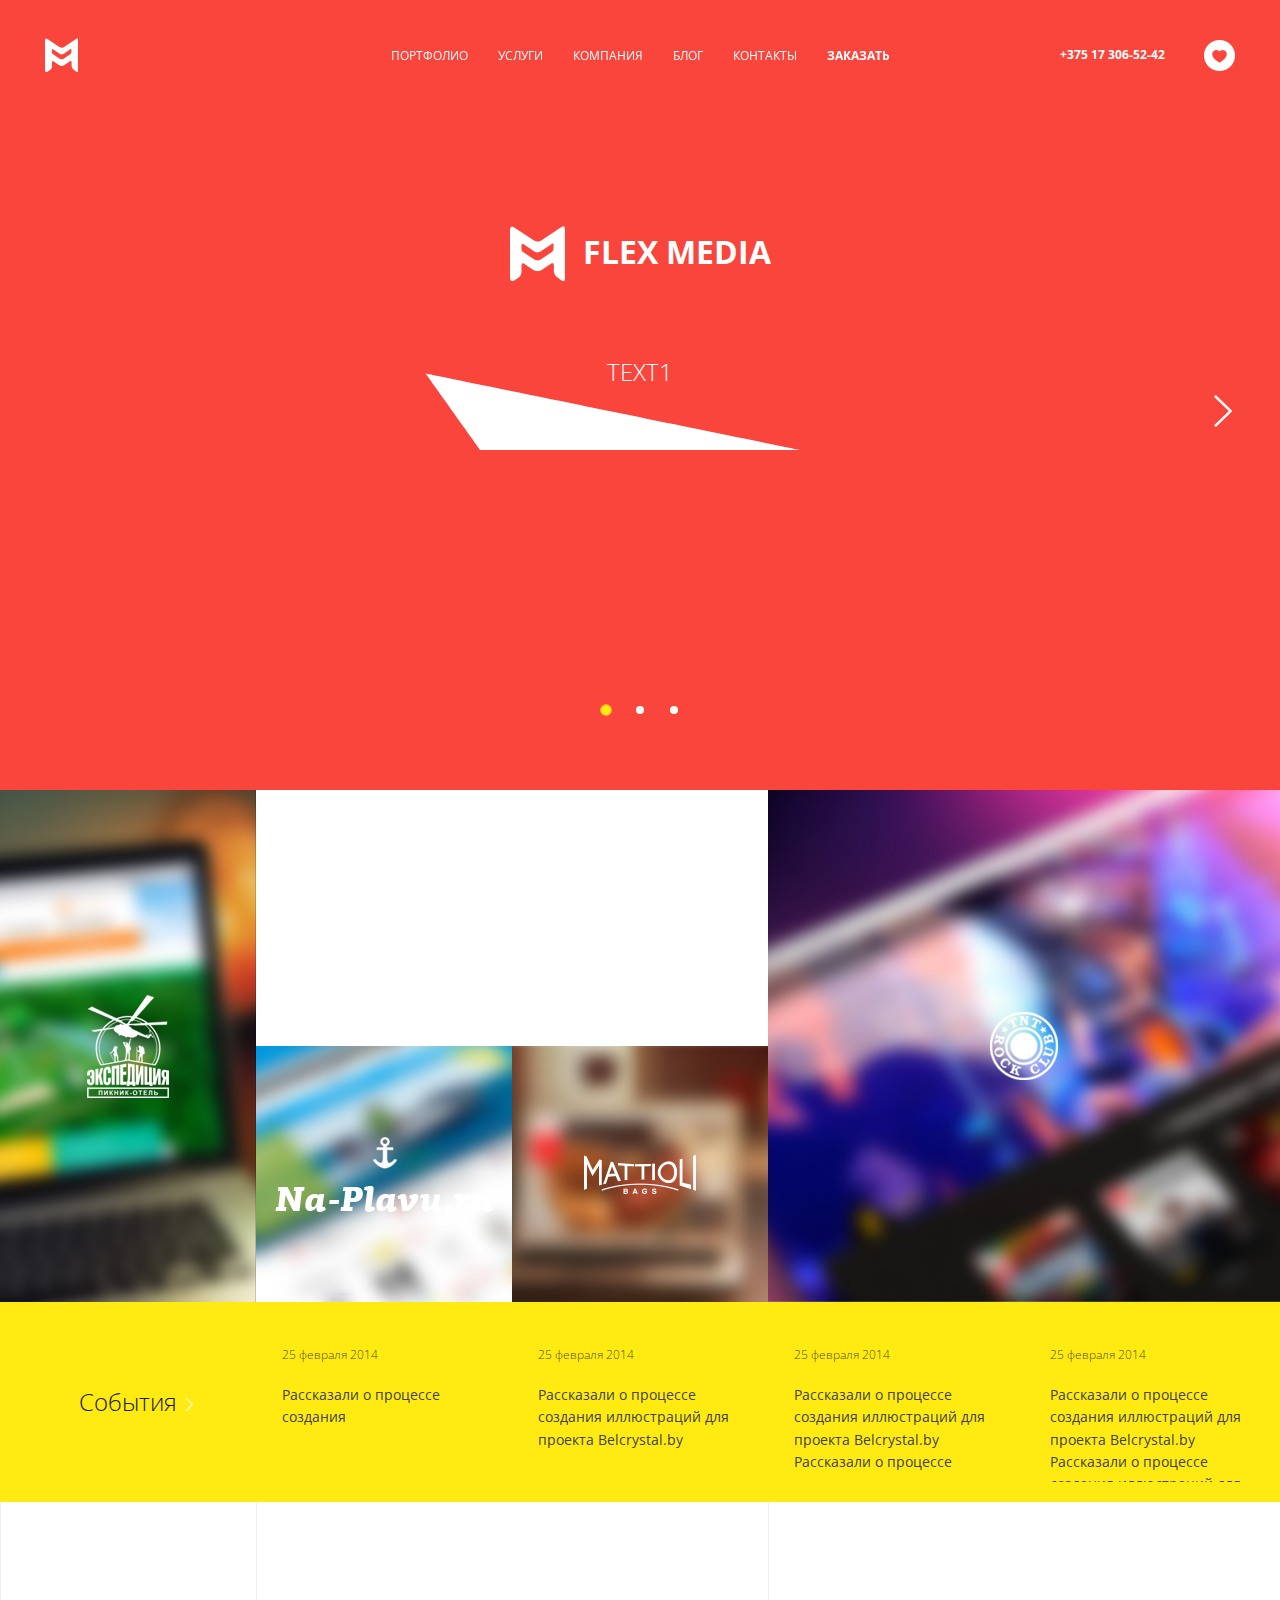
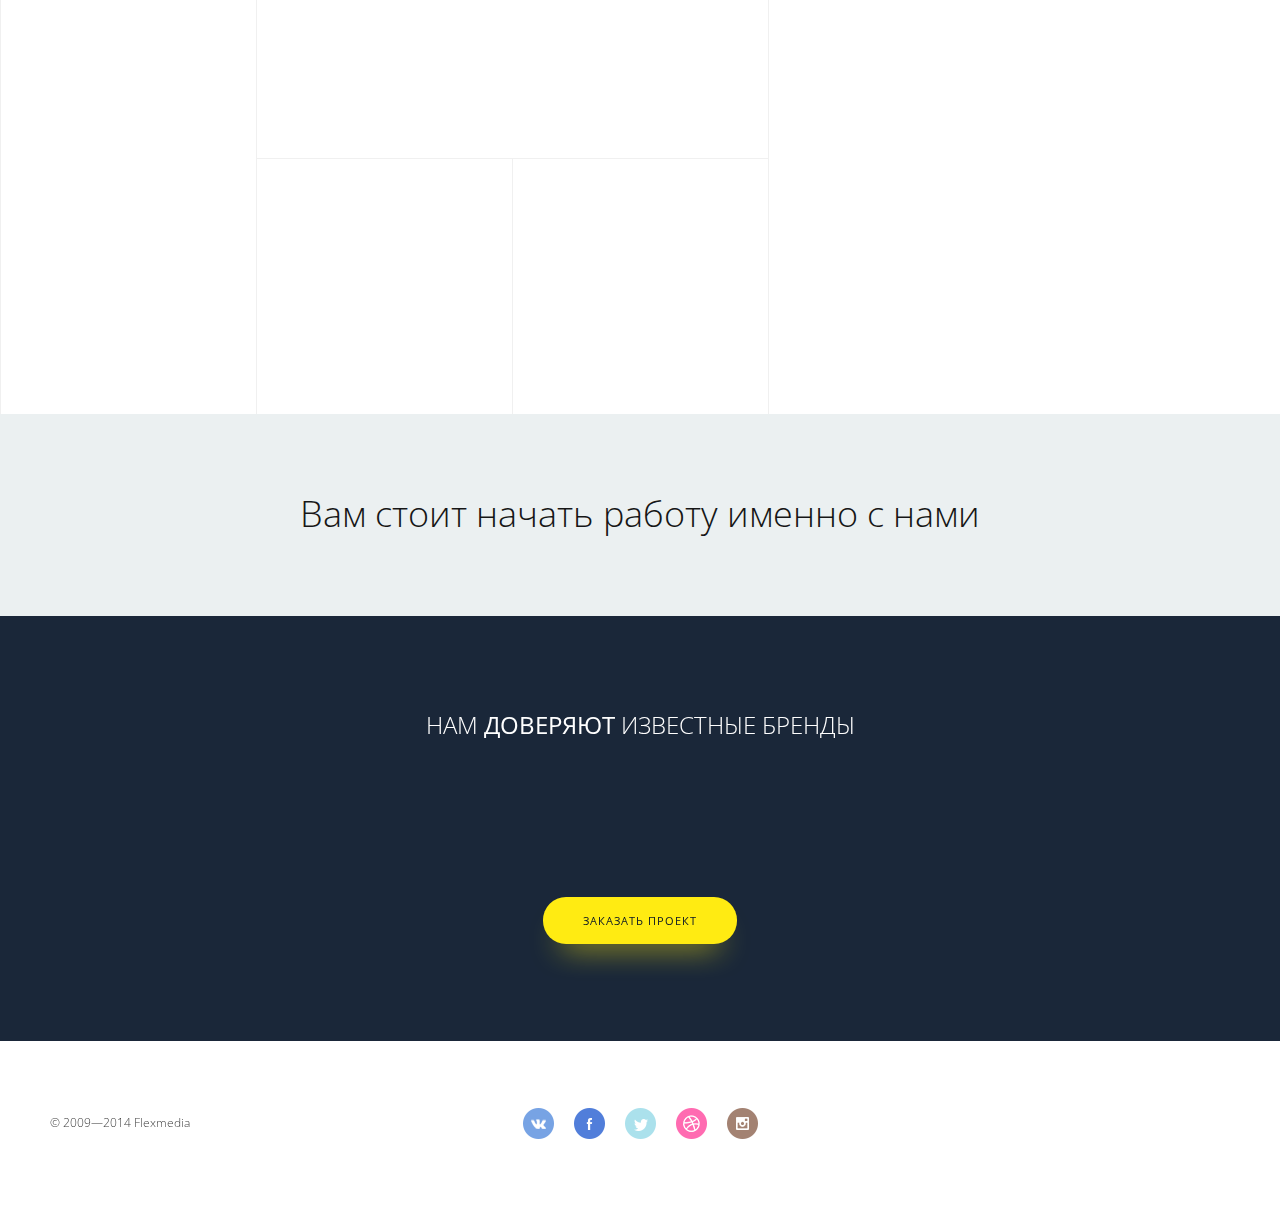
==== commit bb0172df: "fix arrows margins" ====
--- a/index.html
+++ b/index.html
@@ -98,7 +98,7 @@
 					<div class="box-wrap__col wide first">
 						<div class="box box_w">
 							<a href="#" class="m-portfolio">
-								<div class="m-portfolio__inner">
+								<div class="m-portfolio__inner m-portfolio__inner_special">
 									<div class="link">Новые работы<span></span></div>
 									<p>Мы очень любим дизайн и стремимся к минималистичности и самовыражению визуальной составляющей</p>
 									<div class="btn">Портфолио длинная кнопка</div>	
@@ -197,7 +197,7 @@
 								<div class="m-portfolio__img">
 									<img src="img/iphone.png" alt="">
 								</div>
-								<p>Мы очень любим дизайн и стремимся к минималистичности и самовыражению визуальной составляющей</p>
+								 <p>Расширяем аудиторию вашего проекта за счёт разработки адаптивной версии для мобильных пользователей любой операционной системы.</p>
 							</div>
 						</a>
 					</div>
@@ -207,7 +207,7 @@
 						<a href="#" class="m-portfolio">
 							<div class="m-portfolio__inner">
 								<div class="link">Услуги и технологии<span></span></div>
-								<p>Мы очень любим дизайн и стремимся к минималистичности и самовыражению визуальной составляющей</p>
+								<p>Мы оказываем полный комплекс услуг для обеспечения присутствия, увеличения продаж и популярности в интернете бизнеса своих клиентов.</p>
 								<div class="btn">Услуги</div>	
 							</div>
 						</a>
@@ -216,7 +216,7 @@
 						<a href="#" class="m-portfolio m-portfolio_mod">
 							<div class="m-portfolio__inner">
 								<div class="link link_mob">Продвижение<span></span><i class="promotion-icon"></i></div>
-								<p>Мы очень любим дизайн тичности и самовыражению визуальной составляющей</p>
+								<p>Аналитика, оптимизация и развитие ресурса, копирайт и администрирование &mdash; глобальное продвижения проекта, как следствие, увеличение продаж.</p>
 							</div>
 						</a>
 					</div>
@@ -224,7 +224,7 @@
 						<a href="#" class="m-portfolio m-portfolio_mod">
 							<div class="m-portfolio__inner">
 								<div class="link link_mob">Графический<br> дизайн<span></span><i class="design-icon"></i></div>
-								<p>Мы очень любим дизайн и стремимся к минималис- тичности и самовыражению </p>
+								 <p>Воплощение уникальных идей в любой стилистике, дизайн ради удобства и простоты восприятия информации.</p>
 							</div>
 						</a>
 					</div>
@@ -235,7 +235,7 @@
 							<div class="m-portfolio__inner bitrix">
 								<div class="m-portfolio__left">
 									<div class="link link_mob">Сайты на 1С-Битрикс<span></span><i class="bitrix-icon"></i></div>
-									<p>Мы очень любим дизайн и стремимся к минималис тичности и самовыражению визуальной составляющей дизайн и стремимся к минималис тичности и самовыражению визуальной составляющей</p>
+									 <p>Самая популярная, быстрая и удобная система управления сайтом. Высоконагруженные проекты, сложные системы и магазины с лёгкостью управляются в интуитивно-понятной административной части.</p>
 								</div>
 								<div class="m-portfolio__right">
 									<ul>
--- a/css/screen.css
+++ b/css/screen.css
@@ -41,7 +41,7 @@
 .footer__copyrights { position: absolute; top: 50%; margin-top: -8px; font-size: 12px; color: #414141; }
 @media only screen and (max-width: 600px) { .footer__copyrights { top: auto; bottom: 20px; left: 50%; margin: 0 0 0 -70px; } }
 .footer .btn_up { position: absolute; right: 50px; top: 50%; margin-top: 16px; padding-right: 50px; -moz-transition: all 400ms; -o-transition: all 400ms; -webkit-transition: all 400ms; transition: all 400ms; opacity: 0; }
-.footer .btn_up:before { content: ""; position: absolute; top: 20px; right: 30px; background: url('../img/icons-sd7479aaf90.png') 0 -161px no-repeat; width: 10px; height: 6px; }
+.footer .btn_up:before { content: ""; position: absolute; top: 20px; right: 30px; background: url('../img/icons-s129f956972.png') 0 -161px no-repeat; width: 10px; height: 6px; }
 .footer .btn_up.is-animated { margin-top: -24px; opacity: 1; }
 @media only screen and (max-width: 768px) { .footer .btn_up { right: 20px; } }
 @media only screen and (max-width: 600px) { .footer .btn_up { margin-top: 0px; top: auto; bottom: 65px; right: 50%; opacity: 1; margin-right: -60px; }
@@ -55,15 +55,15 @@
 .footer__socials li a:after { content: ""; position: absolute; top: 0; left: 0; width: 100%; height: 100%; border-radius: 50%; z-index: -1; -moz-box-shadow: 0 0 0 2px rgba(255, 255, 255, 0.1); -webkit-box-shadow: 0 0 0 2px rgba(255, 255, 255, 0.1); box-shadow: 0 0 0 2px rgba(255, 255, 255, 0.1); -moz-transform: scale(0.9); -ms-transform: scale(0.9); -webkit-transform: scale(0.9); transform: scale(0.9); }
 .footer__socials li a:hover:after { z-index: 1; -webkit-animation: pulse 1s linear; -moz-animation: pulse 1s linear; -ms-animation: pulse 1s linear; -o-animation: pulse 1s linear; animation: pulse 1s linear; }
 .footer__socials li a:hover i { -moz-transform: scale(0.93); -ms-transform: scale(0.93); -webkit-transform: scale(0.93); transform: scale(0.93); }
-.footer__socials li a.vk i { background: url('../img/icons-sd7479aaf90.png') 0 -2761px no-repeat; width: 31px; height: 31px; }
+.footer__socials li a.vk i { background: url('../img/icons-s129f956972.png') 0 -2798px no-repeat; width: 31px; height: 31px; }
 .footer__socials li a.vk:after { background: #77a3e4; }
-.footer__socials li a.fb i { background: url('../img/icons-sd7479aaf90.png') 0 -651px no-repeat; width: 31px; height: 31px; }
+.footer__socials li a.fb i { background: url('../img/icons-s129f956972.png') 0 -688px no-repeat; width: 31px; height: 31px; }
 .footer__socials li a.fb:after { background: #517eda; }
-.footer__socials li a.tw i { background: url('../img/icons-sd7479aaf90.png') 0 -2720px no-repeat; width: 31px; height: 31px; }
+.footer__socials li a.tw i { background: url('../img/icons-s129f956972.png') 0 -2757px no-repeat; width: 31px; height: 31px; }
 .footer__socials li a.tw:after { background: #abe1ec; }
-.footer__socials li a.dribble i { background: url('../img/icons-sd7479aaf90.png') 0 -460px no-repeat; width: 31px; height: 31px; }
+.footer__socials li a.dribble i { background: url('../img/icons-s129f956972.png') 0 -497px no-repeat; width: 31px; height: 31px; }
 .footer__socials li a.dribble:after { background: #ff6bb1; }
-.footer__socials li a.instagram i { background: url('../img/icons-sd7479aaf90.png') 0 -760px no-repeat; width: 31px; height: 31px; }
+.footer__socials li a.instagram i { background: url('../img/icons-s129f956972.png') 0 -797px no-repeat; width: 31px; height: 31px; }
 .footer__socials li a.instagram:after { background: #a38272; }
 
 @-moz-keyframes pulse { 0% { -moz-transform: scale(0.9); -ms-transform: scale(0.9); -webkit-transform: scale(0.9); transform: scale(0.9); filter: progid:DXImageTransform.Microsoft.Alpha(Opacity=90); opacity: 0.9; }
@@ -78,7 +78,7 @@
   100% { -moz-transform: scale(1.3); -ms-transform: scale(1.3); -webkit-transform: scale(1.3); transform: scale(1.3); filter: progid:DXImageTransform.Microsoft.Alpha(Opacity=0); opacity: 0; } }
 .btn { position: relative; display: inline-block; height: 47px; line-height: 47px; padding: 0 30px; background: #fa453c; border-radius: 23px; text-decoration: none; color: white; text-transform: uppercase; font-size: 11px; letter-spacing: 1px; font-weight: 300; overflow: hidden; -moz-transform: translate3d(0, 0, 0); -ms-transform: translate3d(0, 0, 0); -webkit-transform: translate3d(0, 0, 0); transform: translate3d(0, 0, 0); -moz-transition: background 200ms; -o-transition: background 200ms; -webkit-transition: background 200ms; transition: background 200ms; }
 @media only screen and (max-width: 768px) { .btn { -moz-transform: none; -ms-transform: none; -webkit-transform: none; transform: none; } }
-.btn:after { content: ""; position: absolute; top: -30px; left: -73px; background: url('../img/icons-sd7479aaf90.png') 0 -2384px no-repeat; width: 91px; height: 132px; -moz-transition: none; -o-transition: none; -webkit-transition: none; transition: none; }
+.btn:after { content: ""; position: absolute; top: -30px; left: -73px; background: url('../img/icons-s129f956972.png') 0 -2421px no-repeat; width: 91px; height: 132px; -moz-transition: none; -o-transition: none; -webkit-transition: none; transition: none; }
 .btn:hover { background: #e82f25; -moz-transition: none; -o-transition: none; -webkit-transition: none; transition: none; }
 .btn:hover:after { -moz-transition: left 250ms; -o-transition: left 250ms; -webkit-transition: left 250ms; transition: left 250ms; left: 100%; }
 .btn.btn_yellow { padding: 0 40px; background: #ffeb12; color: #071427; font-weight: 400; -moz-box-shadow: 0 19px 30px -18px #ffeb12; -webkit-box-shadow: 0 19px 30px -18px #ffeb12; box-shadow: 0 19px 30px -18px #ffeb12; }
@@ -86,7 +86,9 @@
 .btn.btn_yellow:hover { background: #e3d219; }
 
 .link { position: relative; display: inline-block; margin-bottom: 25px; font-weight: 300; font-size: 24px; text-decoration: none; color: #161616; }
-.link span { display: inline-block; margin-left: 10px; background: url('../img/icons-sd7479aaf90.png') 0 -101px no-repeat; width: 7px; height: 13px; }
+.link span { display: inline-block; width: 1px; height: 13px; margin-left: -1px; position: relative; }
+.link span:before { position: absolute; left: 10px; content: " "; background: url('../img/icons-s129f956972.png') 0 -78px no-repeat; width: 7px; height: 13px; top: 0; }
+@media only screen and (-webkit-min-device-pixel-ratio: 1.3), only screen and (min--moz-device-pixel-ratio: 1.3), only screen and (-o-min-device-pixel-ratio: 1.3 / 1), only screen and (min-resolution: 125dpi), only screen and (min-resolution: 1.3dppx) { .link span:before { background: none; background-image: url('[data-uri]'); -moz-background-size: 7px 13px; -webkit-background-size: 7px 13px; background-size: 7px 13px; } }
 
 .popup-wrap { position: fixed; top: 0; left: 0; right: 0; bottom: 0; background: rgba(250, 69, 60, 0.5); z-index: 9999; visibility: hidden; -moz-transform: translate3d(0, 0, 0); -ms-transform: translate3d(0, 0, 0); -webkit-transform: translate3d(0, 0, 0); transform: translate3d(0, 0, 0); }
 .popup-wrap.is-open { visibility: visible; }
@@ -204,13 +206,13 @@
 .topper__logo { padding: 60px 0; font-size: 0; }
 .topper__link { padding: 70px 0 120px; }
 .topper__link a { display: inline-block; position: relative; padding-left: 37px; font-size: 24px; font-weight: 400; color: white; }
-.topper__link a:before { content: ""; position: absolute; top: 9px; left: 0; background: url('../img/icons-sd7479aaf90.png') 0 -1242px no-repeat; width: 20px; height: 21px; }
+.topper__link a:before { content: ""; position: absolute; top: 9px; left: 0; background: url('../img/icons-s129f956972.png') 0 -1279px no-repeat; width: 20px; height: 21px; }
 .topper__link a:hover { text-decoration: none; }
 .topper__overlay { position: absolute; top: 0; left: 0; width: 100%; height: 100%; }
 
 .header { position: absolute; top: 0; left: 0; right: 0; bottom: 0; height: 100%; padding: 0 45px; background: #fa453c; }
 @media only screen and (max-width: 768px) { .header { min-height: 1280px; } }
-.header__close { visibility: hidden; position: absolute; top: 24px; right: 20px; background: url('../img/icons-sd7479aaf90.png') 0 -211px no-repeat; width: 22px; height: 20px; cursor: pointer; z-index: 2; }
+.header__close { visibility: hidden; position: absolute; top: 24px; right: 20px; background: url('../img/icons-s129f956972.png') 0 -248px no-repeat; width: 22px; height: 20px; cursor: pointer; z-index: 2; }
 .l-gray .header { background: #2c3e50; }
 .l-green .header { background: #27ae60; }
 .l-red .header { background: #fa453c; }
@@ -227,11 +229,11 @@
 
 .logo { float: left; height: 110px; }
 .logo:before { content: ""; display: inline-block; width: 0; height: 100%; vertical-align: middle; }
-.logo a { display: inline-block; vertical-align: middle; background: url('../img/icons-sd7479aaf90.png') 0 -1339px no-repeat; width: 33px; height: 34px; }
+.logo a { display: inline-block; vertical-align: middle; background: url('../img/icons-s129f956972.png') 0 -1376px no-repeat; width: 33px; height: 34px; }
 @media only screen and (max-width: 768px) { .logo { display: none; } }
 
 .menu-btn { display: none; position: fixed; top: 0; right: 0; width: 66px; height: 66px; background: #fa453c; -moz-transition: opacity 200ms; -o-transition: opacity 200ms; -webkit-transition: opacity 200ms; transition: opacity 200ms; z-index: 100; }
-.menu-btn:before { content: ""; position: absolute; top: 50%; left: 50%; margin: -10px 0 0 -12px; background: url('../img/icons-sd7479aaf90.png') 0 -1446px no-repeat; width: 25px; height: 20px; }
+.menu-btn:before { content: ""; position: absolute; top: 50%; left: 50%; margin: -10px 0 0 -12px; background: url('../img/icons-s129f956972.png') 0 -1483px no-repeat; width: 25px; height: 20px; }
 .menu-btn:after { position: absolute; content: ""; top: 0; right: 0; width: 100%; height: 100%; background: rgba(0, 0, 0, 0.2); opacity: 0; -moz-transition: opacity 0.5s linear; -o-transition: opacity 0.5s linear; -webkit-transition: opacity 0.5s linear; transition: opacity 0.5s linear; z-index: -1; }
 .menu-btn.is-active { opacity: 0; z-index: 0; }
 .l-gray .menu-btn { background: #2c3e50; }
@@ -273,27 +275,27 @@
 @media only screen and (max-width: 768px) { .header__phone { display: inline-block; margin-right: 0; width: 100%; margin-bottom: 10px; } }
 
 .like { display: inline-block; vertical-align: middle; font-size: 0; }
-.like a { position: relative; display: inline-block; background: url('../img/icons-sd7479aaf90.png') 0 -965px no-repeat; width: 31px; height: 31px; -moz-transition: -moz-transform ease-out 0.1s; -o-transition: -o-transform ease-out 0.1s; -webkit-transition: -webkit-transform ease-out; -webkit-transition-delay: 0.1s; transition: transform ease-out 0.1s; }
+.like a { position: relative; display: inline-block; background: url('../img/icons-s129f956972.png') 0 -1002px no-repeat; width: 31px; height: 31px; -moz-transition: -moz-transform ease-out 0.1s; -o-transition: -o-transform ease-out 0.1s; -webkit-transition: -webkit-transform ease-out; -webkit-transition-delay: 0.1s; transition: transform ease-out 0.1s; }
 .like a:after { content: ""; position: absolute; top: 0; left: 0; width: 100%; height: 100%; border-radius: 23px; -moz-box-sizing: border-box; -webkit-box-sizing: border-box; box-sizing: border-box; border: 3px solid white; background: transparent; -moz-transform: scale(1); -ms-transform: scale(1); -webkit-transform: scale(1); transform: scale(1); z-index: -1; }
 .like a:hover { -moz-transform: translate3d(0, 0, 0) scale(0.96); -ms-transform: translate3d(0, 0, 0) scale(0.96); -webkit-transform: translate3d(0, 0, 0) scale(0.96); transform: translate3d(0, 0, 0) scale(0.96); }
 .like a:hover:after { -webkit-animation: pulse 1s linear; -moz-animation: pulse 1s linear; -ms-animation: pulse 1s linear; -o-animation: pulse 1s linear; animation: pulse 1s linear; -moz-box-shadow: 0 0px 5px 2px #fa453c; -webkit-box-shadow: 0 0px 5px 2px #fa453c; box-shadow: 0 0px 5px 2px #fa453c; }
-.l-gray .like a { background: url('../img/icons-sd7479aaf90.png') 0 -842px no-repeat; width: 31px; height: 31px; }
+.l-gray .like a { background: url('../img/icons-s129f956972.png') 0 -879px no-repeat; width: 31px; height: 31px; }
 .l-gray .like a:hover:after { -moz-box-shadow: 0 0px 5px 2px #2c3e50; -webkit-box-shadow: 0 0px 5px 2px #2c3e50; box-shadow: 0 0px 5px 2px #2c3e50; }
-.l-green .like a { background: url('../img/icons-sd7479aaf90.png') 0 -883px no-repeat; width: 31px; height: 31px; }
+.l-green .like a { background: url('../img/icons-s129f956972.png') 0 -920px no-repeat; width: 31px; height: 31px; }
 .l-green .like a:hover:after { -moz-box-shadow: 0 0px 5px 2px #27ae60; -webkit-box-shadow: 0 0px 5px 2px #27ae60; box-shadow: 0 0px 5px 2px #27ae60; }
-.l-blue .like a { background: url('../img/icons-sd7479aaf90.png') 0 -801px no-repeat; width: 31px; height: 31px; }
+.l-blue .like a { background: url('../img/icons-s129f956972.png') 0 -838px no-repeat; width: 31px; height: 31px; }
 .l-blue .like a:hover:after { -moz-box-shadow: 0 0px 5px 2px #2980b9; -webkit-box-shadow: 0 0px 5px 2px #2980b9; box-shadow: 0 0px 5px 2px #2980b9; }
-.l-yellow .like a { background: url('../img/icons-sd7479aaf90.png') 0 -1170px no-repeat; width: 31px; height: 31px; }
+.l-yellow .like a { background: url('../img/icons-s129f956972.png') 0 -1207px no-repeat; width: 31px; height: 31px; }
 .l-yellow .like a:hover:after { -moz-box-shadow: 0 0px 5px 2px #e9bc21; -webkit-box-shadow: 0 0px 5px 2px #e9bc21; box-shadow: 0 0px 5px 2px #e9bc21; }
-.l-violet .like a { background: url('../img/icons-sd7479aaf90.png') 0 -1129px no-repeat; width: 31px; height: 31px; }
+.l-violet .like a { background: url('../img/icons-s129f956972.png') 0 -1166px no-repeat; width: 31px; height: 31px; }
 .l-violet .like a:hover:after { -moz-box-shadow: 0 0px 5px 2px #9b59b6; -webkit-box-shadow: 0 0px 5px 2px #9b59b6; box-shadow: 0 0px 5px 2px #9b59b6; }
-.l-orange .like a { background: url('../img/icons-sd7479aaf90.png') 0 -924px no-repeat; width: 31px; height: 31px; }
+.l-orange .like a { background: url('../img/icons-s129f956972.png') 0 -961px no-repeat; width: 31px; height: 31px; }
 .l-orange .like a:hover:after { -moz-box-shadow: 0 0px 5px 2px #e67e22; -webkit-box-shadow: 0 0px 5px 2px #e67e22; box-shadow: 0 0px 5px 2px #e67e22; }
-.l-turquoise .like a { background: url('../img/icons-sd7479aaf90.png') 0 -1047px no-repeat; width: 31px; height: 31px; }
+.l-turquoise .like a { background: url('../img/icons-s129f956972.png') 0 -1084px no-repeat; width: 31px; height: 31px; }
 .l-turquoise .like a:hover:after { -moz-box-shadow: 0 0px 5px 2px #1abc9c; -webkit-box-shadow: 0 0px 5px 2px #1abc9c; box-shadow: 0 0px 5px 2px #1abc9c; }
-.l-sea .like a { background: url('../img/icons-sd7479aaf90.png') 0 -1006px no-repeat; width: 31px; height: 31px; }
+.l-sea .like a { background: url('../img/icons-s129f956972.png') 0 -1043px no-repeat; width: 31px; height: 31px; }
 .l-sea .like a:hover:after { -moz-box-shadow: 0 0px 5px 2px #7fcbe3; -webkit-box-shadow: 0 0px 5px 2px #7fcbe3; box-shadow: 0 0px 5px 2px #7fcbe3; }
-.l-vinous .like a { background: url('../img/icons-sd7479aaf90.png') 0 -1088px no-repeat; width: 31px; height: 31px; }
+.l-vinous .like a { background: url('../img/icons-s129f956972.png') 0 -1125px no-repeat; width: 31px; height: 31px; }
 .l-vinous .like a:hover:after { -moz-box-shadow: 0 0px 5px 2px #c6283a; -webkit-box-shadow: 0 0px 5px 2px #c6283a; box-shadow: 0 0px 5px 2px #c6283a; }
 
 .slider { position: relative; height: 790px; z-index: 1; }
@@ -308,12 +310,12 @@
 .slider__list > li { position: absolute; top: 0; right: 0; left: auto; width: 100%; height: 100%; font-size: 0; overflow: hidden; background: #fa453c; text-align: center; }
 .slider__list > li.slider__left-item { left: 0; right: auto; }
 .slider__list > li.is-active { z-index: 1; }
-.slider__next { position: absolute; top: 50%; right: 48px; background: url('../img/icons-sd7479aaf90.png') 0 -2300px no-repeat; width: 18px; height: 32px; z-index: 4; }
+.slider__next { position: absolute; top: 50%; right: 48px; background: url('../img/icons-s129f956972.png') 0 -2337px no-repeat; width: 18px; height: 32px; z-index: 4; }
 @media only screen and (-webkit-min-device-pixel-ratio: 1.3), only screen and (min--moz-device-pixel-ratio: 1.3), only screen and (-o-min-device-pixel-ratio: 1.3 / 1), only screen and (min-resolution: 125dpi), only screen and (min-resolution: 1.3dppx) { .slider__next { background-image: url('[data-uri]'); -moz-background-size: 18px 32px; -webkit-background-size: 18px 32px; background-size: 18px 32px; background-position: 0 0; } }
 .slider__next.is-hidden { display: none; }
 @media only screen and (max-width: 768px) { .slider__next { right: 15px; } }
 @media only screen and (max-width: 480px) { .slider__next { display: none; } }
-.slider__prev { position: absolute; top: 50%; left: 48px; background: url('../img/icons-sd7479aaf90.png') 0 -2342px no-repeat; width: 18px; height: 32px; z-index: 4; }
+.slider__prev { position: absolute; top: 50%; left: 48px; background: url('../img/icons-s129f956972.png') 0 -2379px no-repeat; width: 18px; height: 32px; z-index: 4; }
 @media only screen and (-webkit-min-device-pixel-ratio: 1.3), only screen and (min--moz-device-pixel-ratio: 1.3), only screen and (-o-min-device-pixel-ratio: 1.3 / 1), only screen and (min-resolution: 125dpi), only screen and (min-resolution: 1.3dppx) { .slider__prev { background-image: url('[data-uri]'); -moz-background-size: 18px 32px; -webkit-background-size: 18px 32px; background-size: 18px 32px; background-position: 0 0; } }
 .slider__prev.is-hidden { display: none; }
 @media only screen and (max-width: 768px) { .slider__prev { left: 15px; } }
@@ -330,7 +332,7 @@
 @media only screen and (max-width: 320px) { .slider__content { padding: 140px 20px 0; } }
 
 .logo-big { position: relative; display: none; margin-bottom: 80px; padding-left: 73px; font-size: 32px; font-weight: 700; color: white; text-decoration: none; text-transform: uppercase; }
-.logo-big:before { content: ""; position: absolute; top: -4px; left: 0; background: url('../img/icons-sd7479aaf90.png') 0 -1273px no-repeat; width: 55px; height: 56px; }
+.logo-big:before { content: ""; position: absolute; top: -4px; left: 0; background: url('../img/icons-s129f956972.png') 0 -1310px no-repeat; width: 55px; height: 56px; }
 .slider .logo-big { display: inline-block; }
 @media only screen and (max-width: 768px) { .logo-big { display: inline-block; margin-bottom: 30px; } }
 @media only screen and (max-width: 480px) { .logo-big { font-size: 21px; }
@@ -356,13 +358,13 @@
   .m-works:hover .m-works__img-blur { opacity: 1; }
   .m-works:hover .m-works__logo { opacity: 1; -moz-transform: scale(1) translate3d(0, 0, 0); -ms-transform: scale(1) translate3d(0, 0, 0); -webkit-transform: scale(1) translate3d(0, 0, 0); transform: scale(1) translate3d(0, 0, 0); } }
 
-.expedition-logo { background: url('../img/icons-sd7479aaf90.png') 0 -538px no-repeat; width: 82px; height: 103px; }
-
-.mattioli-logo { background: url('../img/icons-sd7479aaf90.png') 0 -1383px no-repeat; width: 150px; height: 53px; }
-
-.tnt-logo { background: url('../img/icons-sd7479aaf90.png') 0 -2590px no-repeat; width: 121px; height: 120px; }
-
-.naplavu-logo { background: url('../img/icons-sd7479aaf90.png') 0 -1593px no-repeat; width: 218px; height: 75px; }
+.expedition-logo { background: url('../img/icons-s129f956972.png') 0 -575px no-repeat; width: 82px; height: 103px; }
+
+.mattioli-logo { background: url('../img/icons-s129f956972.png') 0 -1420px no-repeat; width: 150px; height: 53px; }
+
+.tnt-logo { background: url('../img/icons-s129f956972.png') 0 -2627px no-repeat; width: 121px; height: 120px; }
+
+.naplavu-logo { background: url('../img/icons-s129f956972.png') 0 -1630px no-repeat; width: 218px; height: 75px; }
 
 .m-portfolio { position: absolute; top: 0px; left: 0px; right: 0px; bottom: 0px; -moz-box-sizing: border-box; -webkit-box-sizing: border-box; box-sizing: border-box; text-align: center; font-size: 0; padding: 0 15%; font-size: 0; background: white; text-align: left; }
 .m-portfolio:before { content: ""; display: inline-block; vertical-align: middle; width: 0; height: 100%; }
@@ -373,14 +375,16 @@
 @media only screen and (max-width: 1360px) { .m-portfolio .m-portfolio__img { height: 200px; } }
 @media only screen and (max-width: 768px) { .m-portfolio { text-align: center; }
   .m-portfolio .m-portfolio__img { display: none; } }
-.m-portfolio__inner { *zoom: 1; display: inline-block; width: 100%; vertical-align: middle; vertical-align: top; padding-top: 25px; padding-top: 3.5vw; font-size: 14px; color: #6f6f6f; }
+.m-portfolio__inner { *zoom: 1; display: inline-block; width: 100%; vertical-align: middle; vertical-align: top; padding-top: 20px; padding-top: 1.8vw; font-size: 14px; color: #6f6f6f; }
 .m-portfolio__inner:after { content: " "; display: table; clear: both; }
-.m-portfolio__inner p { margin-bottom: 25px; line-height: 1.6; margin-right: 40px; }
+@media only screen and (max-width: 1280px) { .m-portfolio__inner { display: none; } }
+.m-portfolio__inner_special { padding-top: 0; vertical-align: middle; }
+.m-portfolio__inner p { margin-bottom: 25px; line-height: 1.6; margin-right: 10px; }
 @media only screen and (max-width: 768px) { .m-portfolio__inner p { margin-left: 20px; margin-right: 20px; } }
 .m-portfolio__inner ul { *zoom: 1; }
 .m-portfolio__inner ul:after { content: " "; display: table; clear: both; }
 .m-portfolio__inner ul li { position: relative; float: left; margin-bottom: 20px; width: 40%; -moz-box-sizing: border-box; -webkit-box-sizing: border-box; box-sizing: border-box; padding-left: 27px; font-size: 12px; font-weight: 400; text-transform: uppercase; color: #262626; }
-.m-portfolio__inner ul li:before { content: ""; position: absolute; top: 0; left: 0; background: url('../img/icons-sd7479aaf90.png') 0 -1714px no-repeat; width: 16px; height: 12px; }
+.m-portfolio__inner ul li:before { content: ""; position: absolute; top: 0; left: 0; background: url('../img/icons-s129f956972.png') 0 -1751px no-repeat; width: 16px; height: 12px; }
 @media only screen and (max-width: 900px) { .m-portfolio__inner ul { margin-bottom: 5px; }
   .m-portfolio__inner ul li { margin-bottom: 5px; } }
 @media only screen and (max-width: 1280px) { .m-portfolio__inner { font-size: 13px; } }
@@ -406,12 +410,10 @@
   .m-portfolio__right ul li { width: 100%; margin-bottom: 10px; }
   .m-portfolio__right img { display: block; margin: 5px auto; } }
 @media only screen and (max-width: 320px) { .m-portfolio__right img { margin: 5px auto 20px; } }
-@media only screen and (-webkit-min-device-pixel-ratio: 1.3), only screen and (min--moz-device-pixel-ratio: 1.3), only screen and (-o-min-device-pixel-ratio: 1.3 / 1), only screen and (min-resolution: 125dpi), only screen and (min-resolution: 1.3dppx) { .m-portfolio .link span { margin-left: -1px; width: 1px; background: none; height: 13px; position: relative; } }
 @media only screen and (-webkit-min-device-pixel-ratio: 1.3), only screen and (min--moz-device-pixel-ratio: 1.3), only screen and (-o-min-device-pixel-ratio: 1.3 / 1), only screen and (min-resolution: 125dpi), only screen and (min-resolution: 1.3dppx) { .m-portfolio .link span:before { width: 7px; height: 13px; background-image: url('[data-uri]'); -moz-background-size: 7px 13px; -webkit-background-size: 7px 13px; background-size: 7px 13px; position: absolute; content: " "; left: 11px; top: 0; } }
 .m-portfolio:hover .link { color: #f3463d; }
-.m-portfolio:hover .link span { background: url('../img/icons-sd7479aaf90.png') 0 -18px no-repeat; width: 7px; height: 13px; }
-@media only screen and (-webkit-min-device-pixel-ratio: 1.3), only screen and (min--moz-device-pixel-ratio: 1.3), only screen and (-o-min-device-pixel-ratio: 1.3 / 1), only screen and (min-resolution: 125dpi), only screen and (min-resolution: 1.3dppx) { .m-portfolio:hover .link span { background: none; width: 1px; height: 13px; } }
-@media only screen and (-webkit-min-device-pixel-ratio: 1.3), only screen and (min--moz-device-pixel-ratio: 1.3), only screen and (-o-min-device-pixel-ratio: 1.3 / 1), only screen and (min-resolution: 125dpi), only screen and (min-resolution: 1.3dppx) { .m-portfolio:hover .link span:before { background-image: url('[data-uri]'); } }
+.m-portfolio:hover .link span:before { background: url('../img/icons-s129f956972.png') 0 -18px no-repeat; width: 7px; height: 13px; }
+@media only screen and (-webkit-min-device-pixel-ratio: 1.3), only screen and (min--moz-device-pixel-ratio: 1.3), only screen and (-o-min-device-pixel-ratio: 1.3 / 1), only screen and (min-resolution: 125dpi), only screen and (min-resolution: 1.3dppx) { .m-portfolio:hover .link span:before { background: none; background-image: url('[data-uri]'); -moz-background-size: 7px 13px; -webkit-background-size: 7px 13px; background-size: 7px 13px; } }
 @media only screen and (max-width: 900px) { .m-portfolio.m-portfolio_mod { padding: 5px 20px; } }
 .m-portfolio.m-portfolio_mod .link { padding-top: 35px; font-weight: 400; font-size: 16px; text-transform: uppercase; }
 @media only screen and (max-width: 1360px) { .m-portfolio.m-portfolio_mod .link { font-size: 14px; } }
@@ -422,13 +424,13 @@
 @media only screen and (max-width: 1180px) { .bitrix { *zoom: 1; }
   .bitrix:after { content: " "; display: table; clear: both; } }
 
-.mob-icon { background: url('../img/icons-sd7479aaf90.png') 0 -1554px no-repeat; width: 30px; height: 29px; }
-
-.promotion-icon { background: url('../img/icons-sd7479aaf90.png') 0 -1947px no-repeat; width: 24px; height: 30px; }
-
-.design-icon { background: url('../img/icons-sd7479aaf90.png') 0 -350px no-repeat; width: 18px; height: 28px; }
-
-.bitrix-icon { background: url('../img/icons-sd7479aaf90.png') 0 -177px no-repeat; width: 30px; height: 24px; }
+.mob-icon { background: url('../img/icons-s129f956972.png') 0 -1591px no-repeat; width: 30px; height: 29px; }
+
+.promotion-icon { background: url('../img/icons-s129f956972.png') 0 -1984px no-repeat; width: 24px; height: 30px; }
+
+.design-icon { background: url('../img/icons-s129f956972.png') 0 -387px no-repeat; width: 18px; height: 28px; }
+
+.bitrix-icon { background: url('../img/icons-s129f956972.png') 0 -214px no-repeat; width: 30px; height: 24px; }
 
 .m-events { position: relative; z-index: 2; }
 .m-events__list { *zoom: 1; background: #ffeb12; }
@@ -440,7 +442,7 @@
 .m-events__item:first-child .link { vertical-align: middle; margin-bottom: 0; }
 .m-events__item:first-child:hover { background: #ffeb12; }
 .m-events__item:first-child:hover .link { color: #f3463d; }
-.m-events__item:first-child:hover .link span { background: url('../img/icons-sd7479aaf90.png') 0 -18px no-repeat; width: 7px; height: 13px; }
+.m-events__item:first-child:hover .link span { background: url('../img/icons-s129f956972.png') 0 -18px no-repeat; width: 7px; height: 13px; }
 .m-events__item:hover { background: #27ae60; }
 .m-events__item:hover .m-events__date { color: rgba(255, 255, 255, 0.8); }
 .m-events__item:hover .m-events__text { color: white; }
@@ -486,7 +488,7 @@
 .filters__nav { display: inline-block; font-size: 0; }
 .filters__nav li { display: inline-block; }
 .filters__nav li a { position: relative; display: block; height: 80px; padding: 0 50px 0 30px; line-height: 80px; font-weight: 300; font-size: 14px; text-decoration: none; color: white; -moz-transition: background 200ms; -o-transition: background 200ms; -webkit-transition: background 200ms; transition: background 200ms; }
-.filters__nav li a:before { content: ""; position: absolute; top: 36px; right: 30px; background: url('../img/icons-sd7479aaf90.png') 0 0 no-repeat; width: 13px; height: 8px; }
+.filters__nav li a:before { content: ""; position: absolute; top: 36px; right: 30px; background: url('../img/icons-s129f956972.png') 0 0 no-repeat; width: 13px; height: 8px; }
 .filters__nav li a:hover { background: #df3027; }
 .filters__nav li a.is-active { background: #df3027; }
 @media only screen and (max-width: 480px) { .filters__nav li a { padding: 0 30px 0 10px; }
@@ -496,7 +498,7 @@
 .filters__dropdown { text-align: center; background: #df3027; padding-bottom: 30px; }
 .filters__dropdown li { position: relative; display: inline-block; margin: 0 20px; }
 .filters__dropdown li a { position: relative; display: block; margin-top: 31px; font-weight: 300; color: white; -moz-transition: color 400ms; -o-transition: color 400ms; -webkit-transition: color 400ms; transition: color 400ms; text-decoration: none; }
-.filters__dropdown li a .filters__reset { display: none; position: absolute; top: 50%; left: -18px; padding-right: 6px; margin-top: -6px; cursor: pointer; background: url('../img/icons-sd7479aaf90.png') 0 -2059px no-repeat; width: 12px; height: 12px; }
+.filters__dropdown li a .filters__reset { display: none; position: absolute; top: 50%; left: -18px; padding-right: 6px; margin-top: -6px; cursor: pointer; background: url('../img/icons-s129f956972.png') 0 -2096px no-repeat; width: 12px; height: 12px; }
 .filters__dropdown li a.is-active .filters__reset { display: block; }
 .filters__dropdown li a.no-active { color: rgba(255, 255, 255, 0.5); }
 .l-gray .filters__dropdown { background: #1d2c3b; }
@@ -515,11 +517,11 @@
 .services__logo { position: absolute; top: 0; left: 0; right: 0; bottom: 0; text-align: center; font-size: 0px; color: white; -moz-transition: all 0.5s ease; -o-transition: all 0.5s ease; -webkit-transition: all 0.5s ease; transition: all 0.5s ease; }
 .services__logo:before { content: ""; display: inline-block; width: 0; height: 100%; vertical-align: middle; }
 .services__logo i { display: inline-block; margin-bottom: 10px; }
-.services__logo i.design-logo { background: url('../img/icons-sd7479aaf90.png') 0 -388px no-repeat; width: 16px; height: 26px; }
-.services__logo i.technic-logo { background: url('../img/icons-sd7479aaf90.png') 0 -2558px no-repeat; width: 28px; height: 22px; }
-.services__logo i.responsive-logo { background: url('../img/icons-sd7479aaf90.png') 0 -2081px no-repeat; width: 28px; height: 25px; }
-.services__logo i.rocket-logo { background: url('../img/icons-sd7479aaf90.png') 0 -2190px no-repeat; width: 21px; height: 26px; }
-.services__logo i.support-logo { background: url('../img/icons-sd7479aaf90.png') 0 -2526px no-repeat; width: 28px; height: 22px; }
+.services__logo i.design-logo { background: url('../img/icons-s129f956972.png') 0 -425px no-repeat; width: 16px; height: 26px; }
+.services__logo i.technic-logo { background: url('../img/icons-s129f956972.png') 0 -2595px no-repeat; width: 28px; height: 22px; }
+.services__logo i.responsive-logo { background: url('../img/icons-s129f956972.png') 0 -2118px no-repeat; width: 28px; height: 25px; }
+.services__logo i.rocket-logo { background: url('../img/icons-s129f956972.png') 0 -2227px no-repeat; width: 21px; height: 26px; }
+.services__logo i.support-logo { background: url('../img/icons-s129f956972.png') 0 -2563px no-repeat; width: 28px; height: 22px; }
 .services__logo p { font-size: 24px; font-weight: 400; }
 .services__inner { display: inline-block; vertical-align: middle; }
 
@@ -595,8 +597,6 @@
 @media only screen and (max-width: 800px) { .blog__date { margin-bottom: 40px; } }
 @media only screen and (max-width: 480px) { .blog__date { margin-bottom: 20px; } }
 .blog .link { color: white; margin-bottom: 45px; }
-.blog .link span { width: 1px; position: relative; margin-left: -1px; background: none; }
-.blog .link span:before { position: absolute; left: 10px; top: 0; background: url('../img/icons-sd7479aaf90.png') 0 -78px no-repeat; width: 7px; height: 13px; content: " "; }
 .blog .link:hover span { background: none; }
 @media only screen and (max-width: 1180px) { .blog .link { margin-bottom: 25px; font-size: 20px; } }
 @media only screen and (max-width: 800px) { .blog .link { margin-bottom: 45px; font-size: 24px; } }
@@ -682,11 +682,11 @@
 
 .title-origin, .title-esthetics, .title-dedication { position: relative; padding-top: 50px; font-size: 20px; color: #253e6b; font-weight: 400; }
 
-.title-origin:before { content: ""; position: absolute; top: 0; left: 0; background: url('../img/icons-sd7479aaf90.png') 0 -1736px no-repeat; width: 35px; height: 41px; }
-
-.title-esthetics:before { content: ""; position: absolute; top: 5px; left: 0; background: url('../img/icons-sd7479aaf90.png') 0 -501px no-repeat; width: 41px; height: 27px; }
-
-.title-dedication:before { content: ""; position: absolute; top: 5px; left: 0; background: url('../img/icons-sd7479aaf90.png') 0 -271px no-repeat; width: 38px; height: 33px; }
+.title-origin:before { content: ""; position: absolute; top: 0; left: 0; background: url('../img/icons-s129f956972.png') 0 -1773px no-repeat; width: 35px; height: 41px; }
+
+.title-esthetics:before { content: ""; position: absolute; top: 5px; left: 0; background: url('../img/icons-s129f956972.png') 0 -538px no-repeat; width: 41px; height: 27px; }
+
+.title-dedication:before { content: ""; position: absolute; top: 5px; left: 0; background: url('../img/icons-s129f956972.png') 0 -308px no-repeat; width: 38px; height: 33px; }
 
 .article-nav { position: absolute; right: 0; }
 .article-nav.is-fixed { position: fixed; bottom: 100px; top: auto !important; z-index: 10; }
@@ -700,10 +700,10 @@
 .article-nav a { position: relative; display: block; width: 50px; height: 50px; background: #e5e5e5; -moz-transition: background 200ms; -o-transition: background 200ms; -webkit-transition: background 200ms; transition: background 200ms; }
 .article-nav a:hover { background: #ffeb12; }
 .article-nav a.article-nav__close { background: #bcbcbc; }
-.article-nav a.article-nav__close:before { content: ""; position: absolute; top: 50%; left: 50%; margin: -12px 0 0 -12px; background: url('../img/icons-sd7479aaf90.png') 0 -2026px no-repeat; width: 23px; height: 23px; }
+.article-nav a.article-nav__close:before { content: ""; position: absolute; top: 50%; left: 50%; margin: -12px 0 0 -12px; background: url('../img/icons-s129f956972.png') 0 -2063px no-repeat; width: 23px; height: 23px; }
 .article-nav a.article-nav__close:hover { background: #fa453c; }
-.article-nav a.article-nav__next:before { content: ""; position: absolute; top: 50%; left: 50%; margin: -13px 0 0 -8px; background: url('../img/icons-sd7479aaf90.png') 0 -1678px no-repeat; width: 16px; height: 26px; }
-.article-nav a.article-nav__prev:before { content: ""; position: absolute; top: 50%; left: 50%; margin: -13px 0 0 -8px; background: url('../img/icons-sd7479aaf90.png') 0 -1831px no-repeat; width: 16px; height: 26px; }
+.article-nav a.article-nav__next:before { content: ""; position: absolute; top: 50%; left: 50%; margin: -13px 0 0 -8px; background: url('../img/icons-s129f956972.png') 0 -1715px no-repeat; width: 16px; height: 26px; }
+.article-nav a.article-nav__prev:before { content: ""; position: absolute; top: 50%; left: 50%; margin: -13px 0 0 -8px; background: url('../img/icons-s129f956972.png') 0 -1868px no-repeat; width: 16px; height: 26px; }
 
 .tags__title { float: left; font-size: 14px; color: #3a3a3a; margin-right: 13px; margin-bottom: 5px; }
 .tags ul { display: inline-block; vertical-align: middle; *zoom: 1; }
@@ -759,10 +759,10 @@
 
 @media only screen and (max-width: 480px) { .slick-prev, .slick-next { top: auto; bottom: 40px; margin: 0; } }
 
-.slick-prev { left: 5%; background: url('../img/icons-sd7479aaf90.png') 0 -726px no-repeat; width: 14px; height: 24px; }
+.slick-prev { left: 5%; background: url('../img/icons-s129f956972.png') 0 -763px no-repeat; width: 14px; height: 24px; }
 @media only screen and (max-width: 480px) { .slick-prev { left: 3px; } }
 
-.slick-next { right: 5%; background: url('../img/icons-sd7479aaf90.png') 0 -692px no-repeat; width: 14px; height: 24px; }
+.slick-next { right: 5%; background: url('../img/icons-s129f956972.png') 0 -729px no-repeat; width: 14px; height: 24px; }
 @media only screen and (max-width: 480px) { .slick-next { right: 3px; } }
 
 @media only screen and (max-width: 480px) { .slick-track { margin: 30px 0; } }
@@ -902,7 +902,7 @@
 .upload__block input[type="file"] { position: absolute; top: 0; left: 0; right: 0; bottom: 0; width: 100%; opacity: 0; z-index: 2; }
 .upload__preview { color: white; }
 .upload__add { position: absolute; top: 50%; width: 60px; height: 60px; margin-top: -30px; margin-right: 28px; border-radius: 2px; background: #217745; }
-.upload__add:before { content: ""; position: absolute; top: 50%; left: 50%; margin: -17px 0 0 -17px; background: url('../img/icons-sd7479aaf90.png') 0 -1787px no-repeat; width: 34px; height: 34px; }
+.upload__add:before { content: ""; position: absolute; top: 50%; left: 50%; margin: -17px 0 0 -17px; background: url('../img/icons-s129f956972.png') 0 -1824px no-repeat; width: 34px; height: 34px; }
 .upload__text { padding-top: 10px; padding-left: 88px; }
 .upload__mail { margin-top: 20px; text-align: center; color: #262626; }
 .upload__mail a { font-size: 20px; color: #fa453c; font-weight: 400; text-decoration: none; }
@@ -949,17 +949,17 @@
 .graphic-menu ul li a { position: relative; display: inline-block; padding-left: 50px; color: #262626; font-weight: 400; text-decoration: none; }
 .graphic-menu ul li a span { display: inline-block; padding-top: 5px; }
 .graphic-menu ul li a i { position: absolute; top: 0; left: 0; }
-.graphic-menu ul li a .design-ico { background: url('../img/icons-sd7479aaf90.png') 0 -350px no-repeat; width: 18px; height: 28px; }
-.graphic-menu ul li a .promotion-ico { background: url('../img/icons-sd7479aaf90.png') 0 -1947px no-repeat; width: 24px; height: 30px; }
-.graphic-menu ul li a .mob-ico { background: url('../img/icons-sd7479aaf90.png') 0 -1554px no-repeat; width: 30px; height: 29px; }
+.graphic-menu ul li a .design-ico { background: url('../img/icons-s129f956972.png') 0 -387px no-repeat; width: 18px; height: 28px; }
+.graphic-menu ul li a .promotion-ico { background: url('../img/icons-s129f956972.png') 0 -1984px no-repeat; width: 24px; height: 30px; }
+.graphic-menu ul li a .mob-ico { background: url('../img/icons-s129f956972.png') 0 -1591px no-repeat; width: 30px; height: 29px; }
 .graphic-menu ul li a:hover { color: #f3463d; }
-.graphic-menu ul li a:hover .design-ico { background: url('../img/icons-sd7479aaf90.png') 0 -424px no-repeat; width: 16px; height: 26px; }
-.graphic-menu ul li a:hover .promotion-ico { background: url('../img/icons-sd7479aaf90.png') 0 -1907px no-repeat; width: 24px; height: 30px; }
-.graphic-menu ul li a:hover .mob-ico { background: url('../img/icons-sd7479aaf90.png') 0 -1515px no-repeat; width: 30px; height: 29px; }
+.graphic-menu ul li a:hover .design-ico { background: url('../img/icons-s129f956972.png') 0 -461px no-repeat; width: 16px; height: 26px; }
+.graphic-menu ul li a:hover .promotion-ico { background: url('../img/icons-s129f956972.png') 0 -1944px no-repeat; width: 24px; height: 30px; }
+.graphic-menu ul li a:hover .mob-ico { background: url('../img/icons-s129f956972.png') 0 -1552px no-repeat; width: 30px; height: 29px; }
 .graphic-menu ul li a:visited { color: #afafaf; }
-.graphic-menu ul li a:visited .design-ico { background: url('../img/icons-sd7479aaf90.png') 0 -314px no-repeat; width: 16px; height: 26px; }
-.graphic-menu ul li a:visited .promotion-ico { background: url('../img/icons-sd7479aaf90.png') 0 -1867px no-repeat; width: 24px; height: 30px; }
-.graphic-menu ul li a:visited .mob-ico { background: url('../img/icons-sd7479aaf90.png') 0 -1476px no-repeat; width: 30px; height: 29px; }
+.graphic-menu ul li a:visited .design-ico { background: url('../img/icons-s129f956972.png') 0 -351px no-repeat; width: 16px; height: 26px; }
+.graphic-menu ul li a:visited .promotion-ico { background: url('../img/icons-s129f956972.png') 0 -1904px no-repeat; width: 24px; height: 30px; }
+.graphic-menu ul li a:visited .mob-ico { background: url('../img/icons-s129f956972.png') 0 -1513px no-repeat; width: 30px; height: 29px; }
 @media only screen and (max-width: 568px) { .graphic-menu ul { width: 80%; margin: 0 auto; }
   .graphic-menu ul li { width: 100%; } }
 
@@ -981,7 +981,7 @@
 
 .bottom-link { text-align: center; padding: 0px 0 40px; }
 .bottom-link a { display: inline-block; position: relative; padding-left: 37px; font-size: 24px; font-weight: 400; color: #c6283a; }
-.bottom-link a:before { content: ""; position: absolute; top: 15px; left: 3px; background: url('../img/icons-sd7479aaf90.png') 0 -1211px no-repeat; width: 20px; height: 21px; }
+.bottom-link a:before { content: ""; position: absolute; top: 15px; left: 3px; background: url('../img/icons-s129f956972.png') 0 -1248px no-repeat; width: 20px; height: 21px; }
 .bottom-link a:hover { text-decoration: none; }
 
 .gallery { position: relative; }
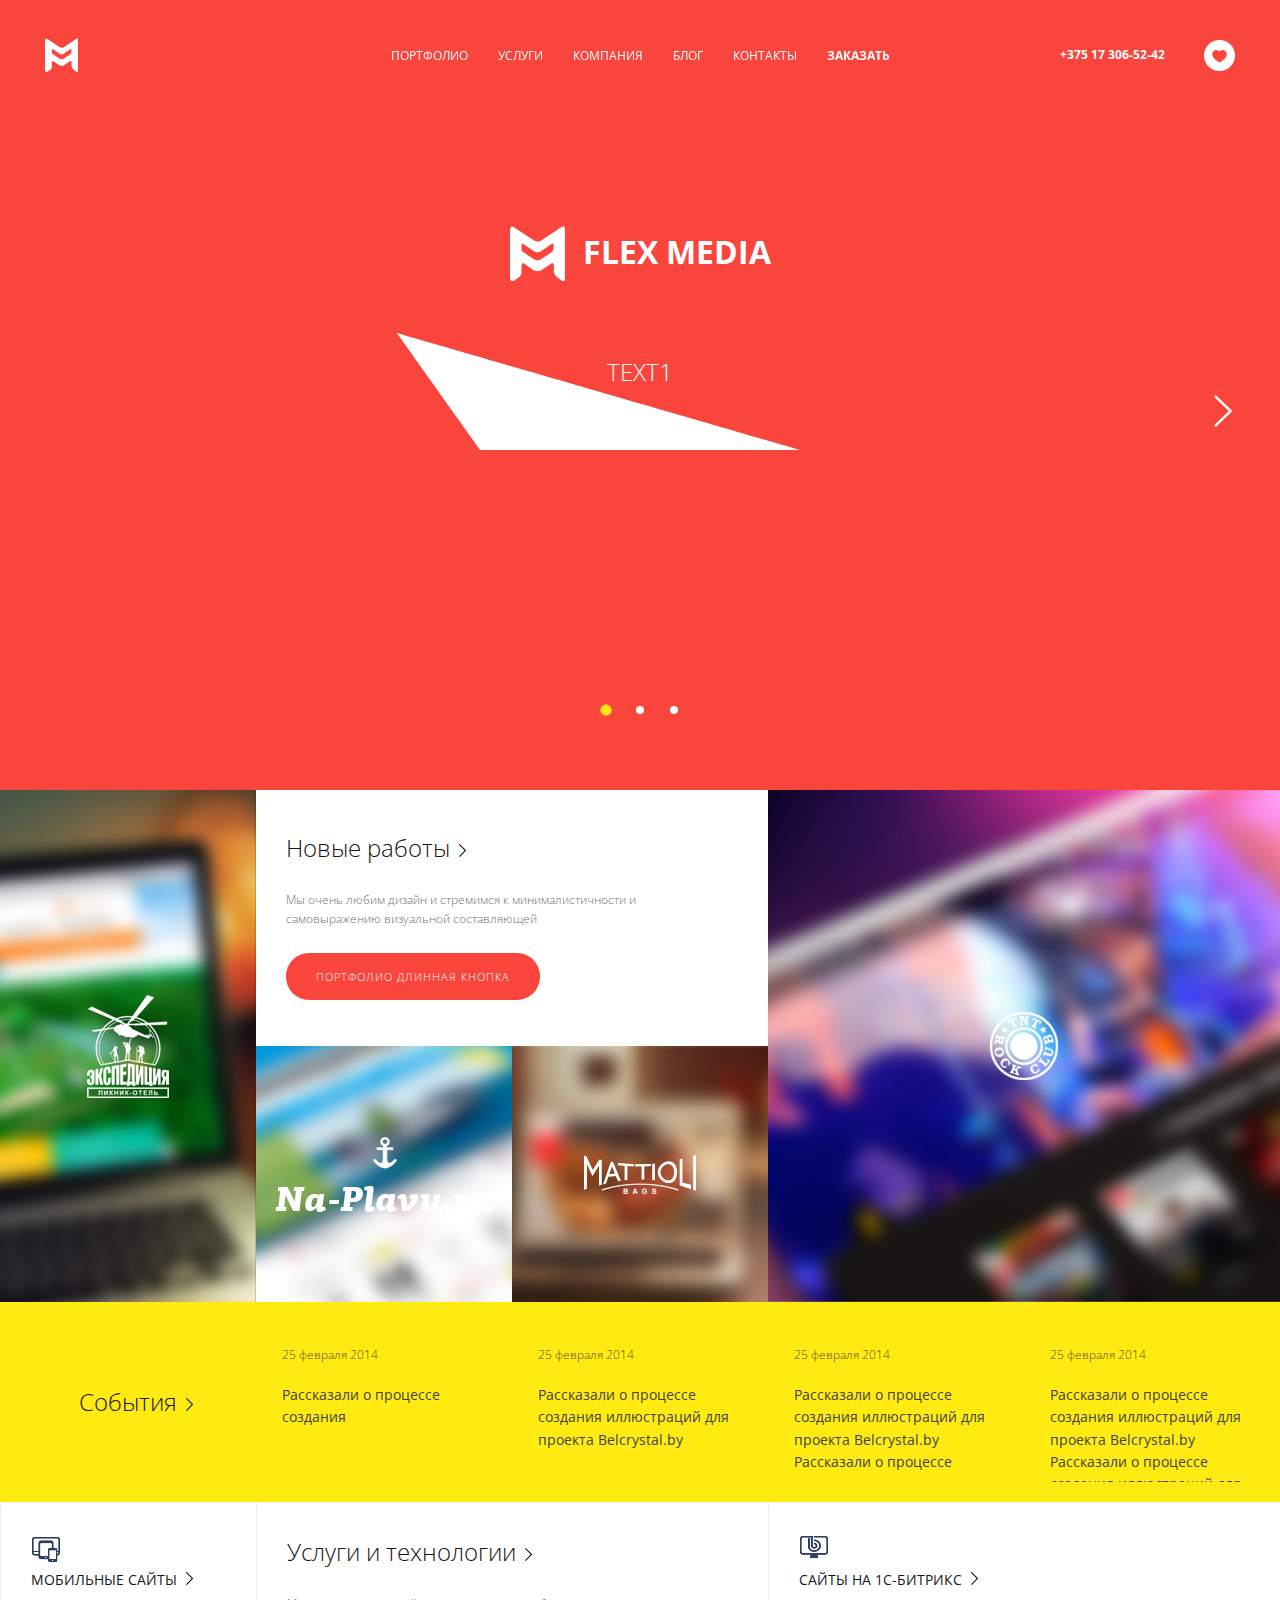
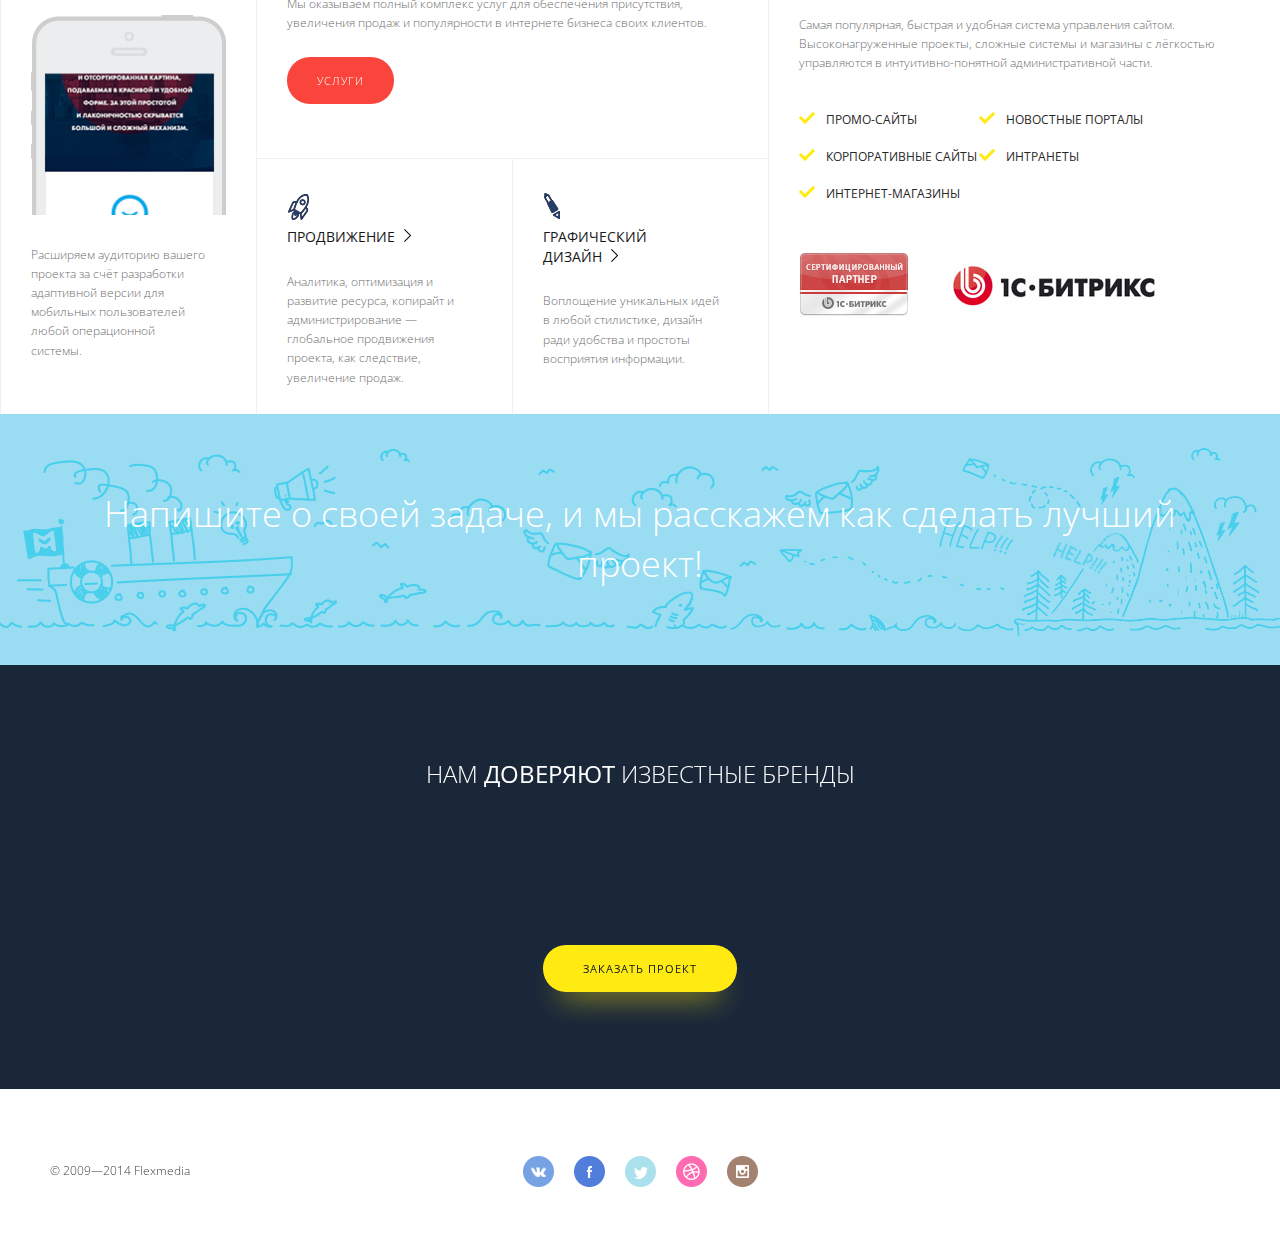
==== commit ac7116d9: "banner" ====
--- a/index.html
+++ b/index.html
@@ -253,9 +253,10 @@
 					</div>
 				</div>
 				</div>
-				<div class="m-services__alert">Вам стоит начать работу именно с нами</div>
+				<a href='#' class="m-services__alert">Напишите о своей задаче, и мы расскажем как сделать лучший проект! <span></span></a>
 			</section>
 			<!-- END m-services -->
+
 			<!-- BEGIN m-clients -->
 			<section class="m-clients">
 				<div class="m-clients__title">Нам <span>доверяют</span> известные бренды</div>
--- a/css/screen.css
+++ b/css/screen.css
@@ -377,10 +377,14 @@
   .m-portfolio .m-portfolio__img { display: none; } }
 .m-portfolio__inner { *zoom: 1; display: inline-block; width: 100%; vertical-align: middle; vertical-align: top; padding-top: 20px; padding-top: 1.8vw; font-size: 14px; color: #6f6f6f; }
 .m-portfolio__inner:after { content: " "; display: table; clear: both; }
-@media only screen and (max-width: 1280px) { .m-portfolio__inner { display: none; } }
+@media only screen and (min-width: 1600px) { .m-portfolio__inner { padding-top: 4vw; } }
 .m-portfolio__inner_special { padding-top: 0; vertical-align: middle; }
-.m-portfolio__inner p { margin-bottom: 25px; line-height: 1.6; margin-right: 10px; }
+.m-portfolio__inner img + img { margin-right: 0; vertical-align: middle; }
+.m-portfolio__inner p { margin-bottom: 25px; line-height: 1.6; margin-right: 18px; font-size: 13px; }
 @media only screen and (max-width: 768px) { .m-portfolio__inner p { margin-left: 20px; margin-right: 20px; } }
+@media only screen and (max-width: 1280px) { .m-portfolio__inner p { font-size: 12px; } }
+@media only screen and (max-width: 846px) { .m-portfolio__inner p { font-size: 11px; } }
+@media only screen and (max-width: 747px) { .m-portfolio__inner p { font-size: 14px; } }
 .m-portfolio__inner ul { *zoom: 1; }
 .m-portfolio__inner ul:after { content: " "; display: table; clear: both; }
 .m-portfolio__inner ul li { position: relative; float: left; margin-bottom: 20px; width: 40%; -moz-box-sizing: border-box; -webkit-box-sizing: border-box; box-sizing: border-box; padding-left: 27px; font-size: 12px; font-weight: 400; text-transform: uppercase; color: #262626; }
@@ -397,7 +401,7 @@
 @media only screen and (max-width: 568px) { .m-portfolio__left { width: 100%; } }
 @media only screen and (max-width: 480px) { .m-portfolio__left { margin-bottom: 10px; } }
 .m-portfolio__right ul { margin-bottom: 30px; }
-.m-portfolio__right img { margin-right: 40px; }
+.m-portfolio__right img { margin-right: 40px; vertical-align: middle; }
 @media only screen and (max-width: 900px) { .m-portfolio__right img { margin-right: 20px; } }
 @media only screen and (max-width: 1180px) { .m-portfolio__right { float: left; width: 50%; } }
 @media only screen and (max-width: 900px) { .m-portfolio__right ul { margin-bottom: 5px; margin-top: 5px; }
@@ -410,7 +414,8 @@
   .m-portfolio__right ul li { width: 100%; margin-bottom: 10px; }
   .m-portfolio__right img { display: block; margin: 5px auto; } }
 @media only screen and (max-width: 320px) { .m-portfolio__right img { margin: 5px auto 20px; } }
-@media only screen and (-webkit-min-device-pixel-ratio: 1.3), only screen and (min--moz-device-pixel-ratio: 1.3), only screen and (-o-min-device-pixel-ratio: 1.3 / 1), only screen and (min-resolution: 125dpi), only screen and (min-resolution: 1.3dppx) { .m-portfolio .link span:before { width: 7px; height: 13px; background-image: url('[data-uri]'); -moz-background-size: 7px 13px; -webkit-background-size: 7px 13px; background-size: 7px 13px; position: absolute; content: " "; left: 11px; top: 0; } }
+.m-portfolio .link span:before { background: url('../img/icons-s129f956972.png') 0 -101px no-repeat; width: 7px; height: 13px; }
+@media only screen and (-webkit-min-device-pixel-ratio: 1.3), only screen and (min--moz-device-pixel-ratio: 1.3), only screen and (-o-min-device-pixel-ratio: 1.3 / 1), only screen and (min-resolution: 125dpi), only screen and (min-resolution: 1.3dppx) { .m-portfolio .link span:before { background-image: url('[data-uri]'); -moz-background-size: 7px 13px; -webkit-background-size: 7px 13px; background-size: 7px 13px; background-position: 0 0; position: absolute; content: " "; left: 11px; top: 0; } }
 .m-portfolio:hover .link { color: #f3463d; }
 .m-portfolio:hover .link span:before { background: url('../img/icons-s129f956972.png') 0 -18px no-repeat; width: 7px; height: 13px; }
 @media only screen and (-webkit-min-device-pixel-ratio: 1.3), only screen and (min--moz-device-pixel-ratio: 1.3), only screen and (-o-min-device-pixel-ratio: 1.3 / 1), only screen and (min-resolution: 125dpi), only screen and (min-resolution: 1.3dppx) { .m-portfolio:hover .link span:before { background: none; background-image: url('[data-uri]'); -moz-background-size: 7px 13px; -webkit-background-size: 7px 13px; background-size: 7px 13px; } }
@@ -440,9 +445,12 @@
 .m-events__item:first-child .m-events__inner { text-align: center; font-size: 0; top: 10%; }
 .m-events__item:first-child .m-events__inner:before { content: ""; display: inline-block; vertical-align: middle; width: 0; height: 100%; }
 .m-events__item:first-child .link { vertical-align: middle; margin-bottom: 0; }
+.m-events__item:first-child .link span:before { background: url('../img/icons-s129f956972.png') 0 -101px no-repeat; width: 7px; height: 13px; }
+@media only screen and (-webkit-min-device-pixel-ratio: 1.3), only screen and (min--moz-device-pixel-ratio: 1.3), only screen and (-o-min-device-pixel-ratio: 1.3 / 1), only screen and (min-resolution: 125dpi), only screen and (min-resolution: 1.3dppx) { .m-events__item:first-child .link span:before { background-image: url('[data-uri]'); background-position: 0 0; -moz-background-size: 7px 13px; -webkit-background-size: 7px 13px; background-size: 7px 13px; } }
 .m-events__item:first-child:hover { background: #ffeb12; }
 .m-events__item:first-child:hover .link { color: #f3463d; }
-.m-events__item:first-child:hover .link span { background: url('../img/icons-s129f956972.png') 0 -18px no-repeat; width: 7px; height: 13px; }
+.m-events__item:first-child:hover .link span:before { background: url('../img/icons-s129f956972.png') 0 -18px no-repeat; width: 7px; height: 13px; }
+@media only screen and (-webkit-min-device-pixel-ratio: 1.3), only screen and (min--moz-device-pixel-ratio: 1.3), only screen and (-o-min-device-pixel-ratio: 1.3 / 1), only screen and (min-resolution: 125dpi), only screen and (min-resolution: 1.3dppx) { .m-events__item:first-child:hover .link span:before { background-image: url('[data-uri]'); background-position: 0 0; -moz-background-size: 7px 13px; -webkit-background-size: 7px 13px; background-size: 7px 13px; } }
 .m-events__item:hover { background: #27ae60; }
 .m-events__item:hover .m-events__date { color: rgba(255, 255, 255, 0.8); }
 .m-events__item:hover .m-events__text { color: white; }
@@ -461,7 +469,10 @@
 @media only screen and (max-width: 1024px) { .is-hidden1024 { display: none !important; } }
 
 .m-services { position: relative; background: #ebf0f1; z-index: 2; }
-.m-services__alert { position: relative; top: -2px; text-align: center; padding: 75px 50px; color: #161616; font-weight: 300; font-size: 36px; background: #ebf0f1; z-index: 2; }
+.m-services__alert { position: relative; margin-top: -2px; text-align: center; padding: 75px 50px; color: #161616; color: white; font-weight: 300; font-size: 36px; background: #ebf0f1; background: #9adcf2; display: block; z-index: 2; text-decoration: none; background: #9adcf2 url(../img/banner/flex-min-banner-640.png) no-repeat 50% 50%; background-size: cover; }
+@media only screen and (min-width: 1024px) { .m-services__alert { background: #9adcf2 url(../img/banner/flex-min-banner-1024.png) no-repeat 50% 50%; } }
+@media only screen and (min-width: 1280px) { .m-services__alert { background: #9adcf2 url(../img/banner/flex-min-banner-1280.png) no-repeat 50% 50%; } }
+@media only screen and (min-width: 1600px) { .m-services__alert { background: #9adcf2 url(../img/banner/flex-min-banner-1600.png) no-repeat 50% 50%; } }
 @media only screen and (max-width: 900px) { .m-services__alert { font-size: 30px; } }
 @media only screen and (max-width: 768px) { .m-services__alert { font-size: 24px; } }
 @media only screen and (max-width: 480px) { .m-services__alert { font-size: 20px; } }
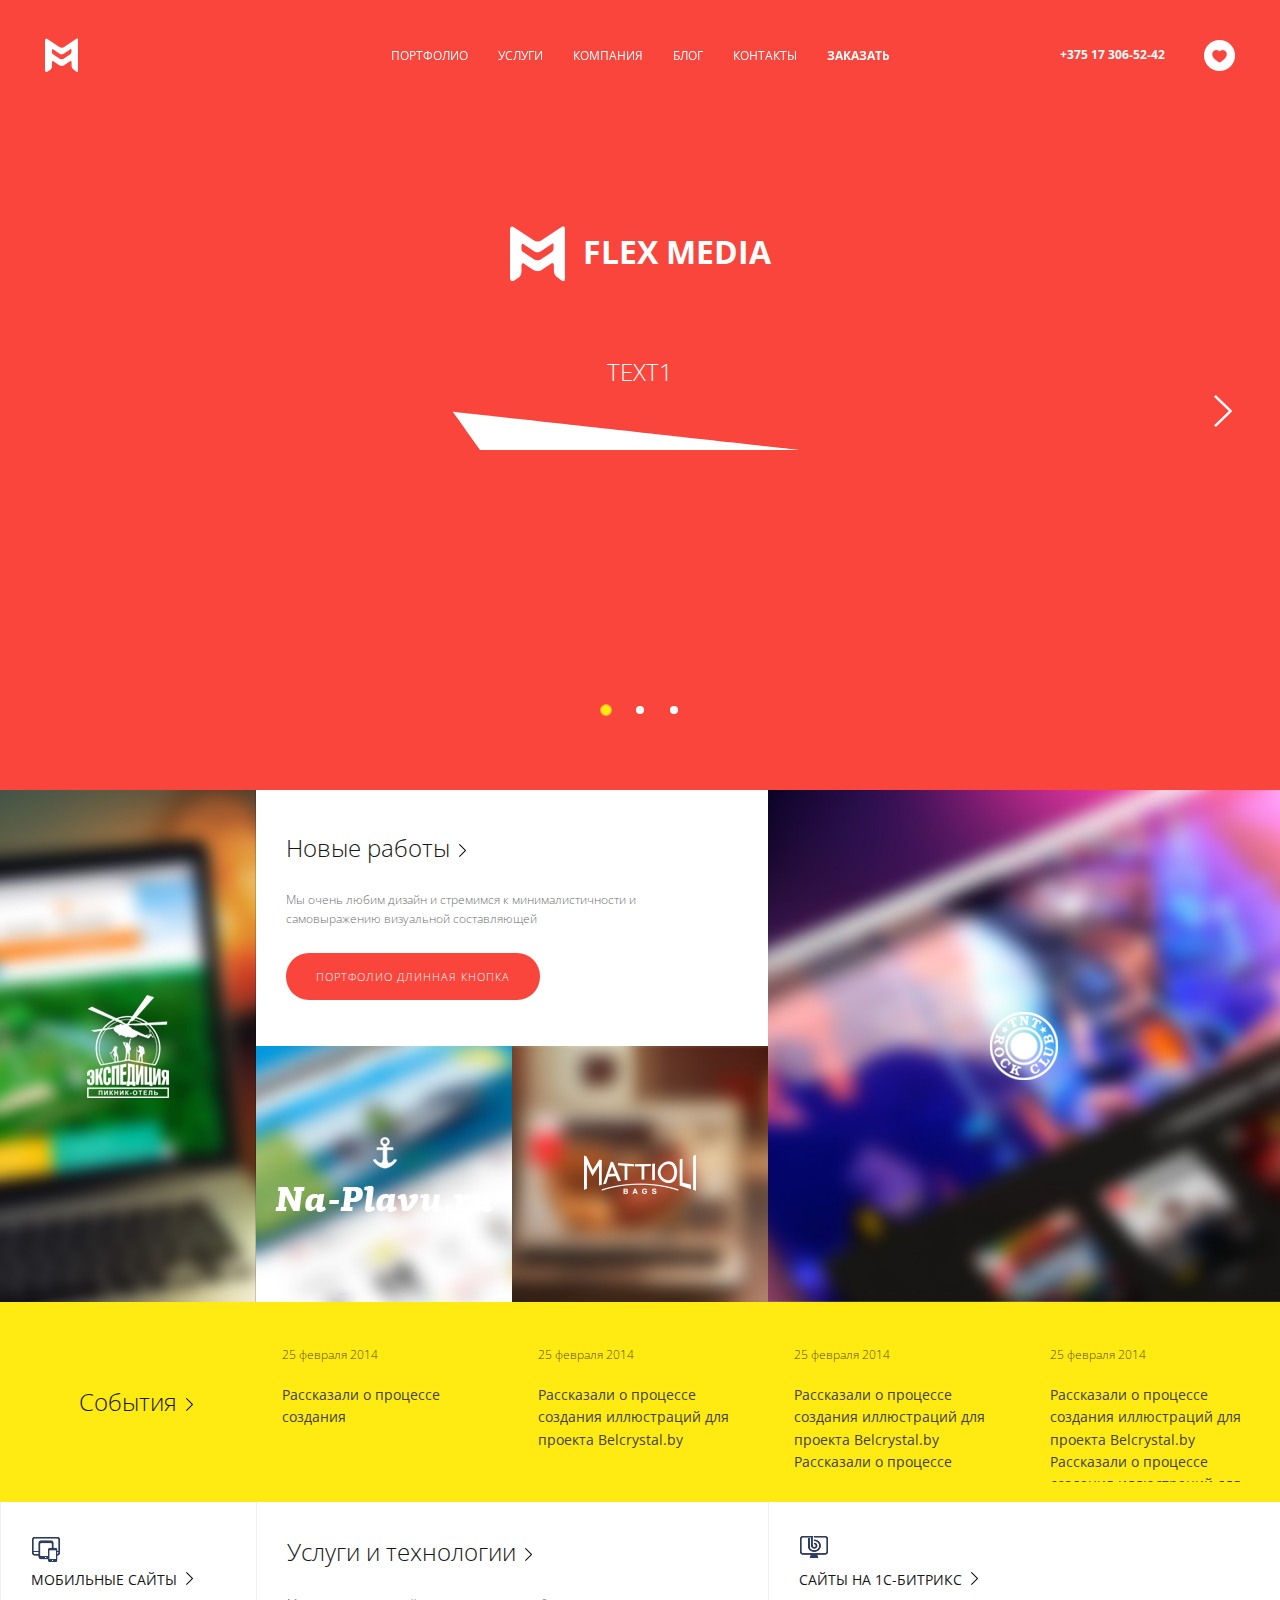
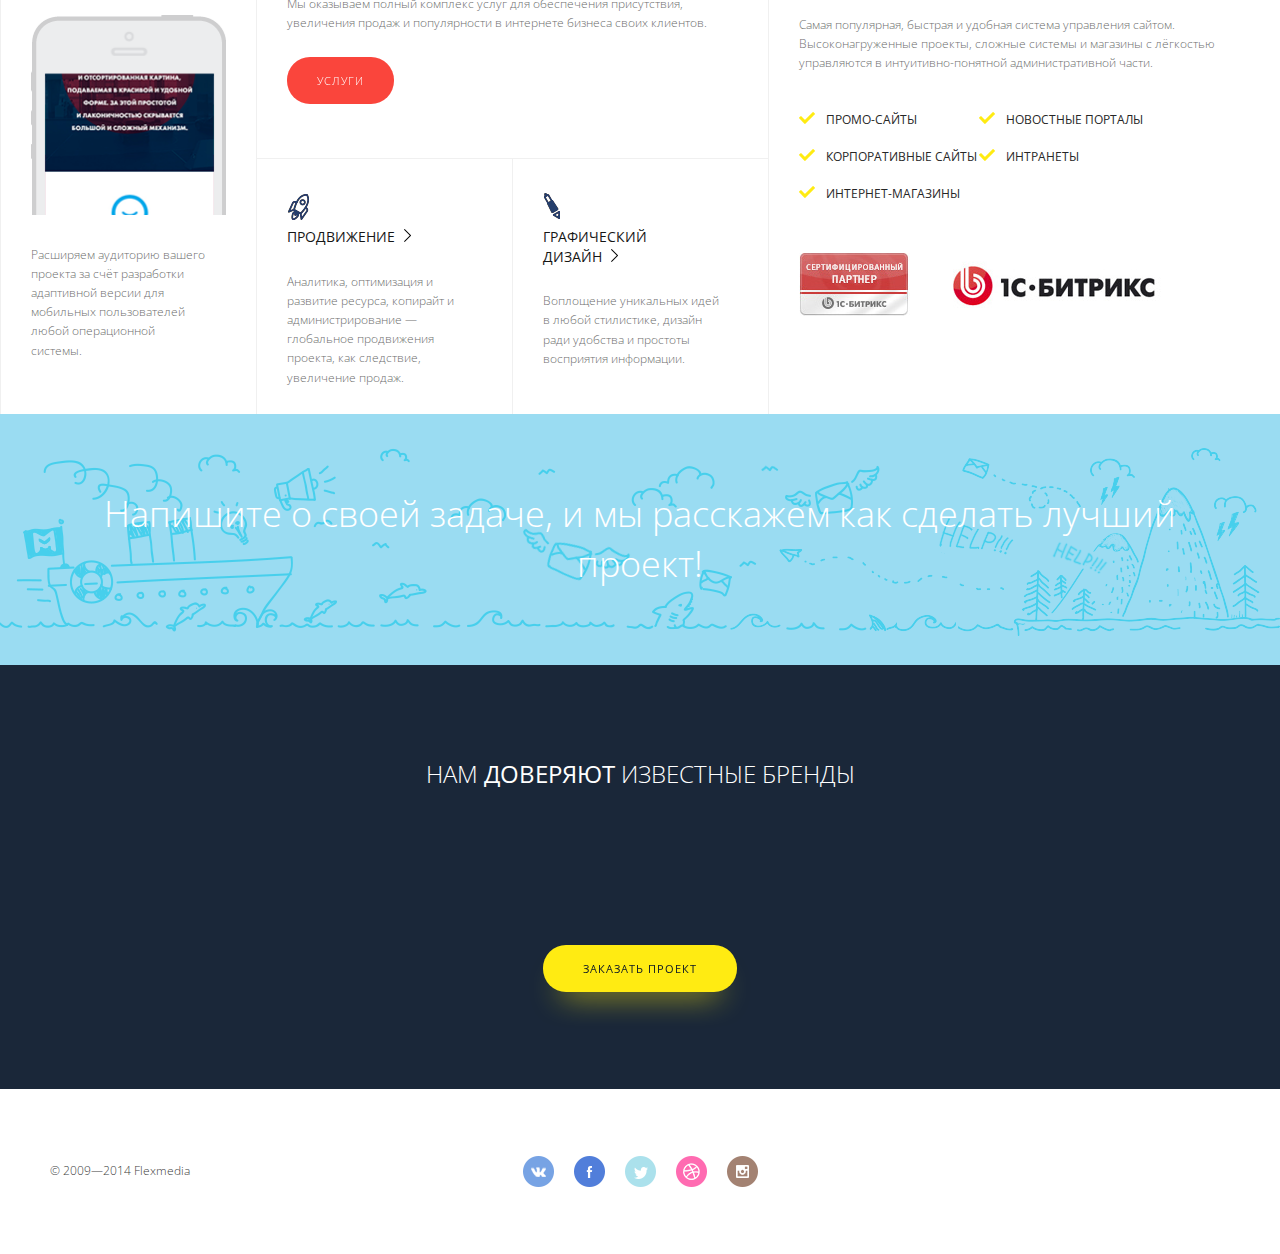
==== commit 218f1330: "move video-holder up in dom" ====
--- a/index.html
+++ b/index.html
@@ -101,7 +101,7 @@
 								<div class="m-portfolio__inner m-portfolio__inner_special">
 									<div class="link">Новые работы<span></span></div>
 									<p>Мы очень любим дизайн и стремимся к минималистичности и самовыражению визуальной составляющей</p>
-									<div class="btn">Портфолио длинная кнопка</div>	
+									<div class="btn">Портфолио длинная кнопка</div>
 								</div>
 							</a>
 						</div>
@@ -208,7 +208,7 @@
 							<div class="m-portfolio__inner">
 								<div class="link">Услуги и технологии<span></span></div>
 								<p>Мы оказываем полный комплекс услуг для обеспечения присутствия, увеличения продаж и популярности в интернете бизнеса своих клиентов.</p>
-								<div class="btn">Услуги</div>	
+								<div class="btn">Услуги</div>
 							</div>
 						</a>
 					</div>
@@ -268,26 +268,17 @@
 					<li><a href="#"><img width="82" src="img/rlogos/expedition-logo.png" alt=""></a></li>
 
 					<li><a href="#"><img width="112" src="img/rlogos/bel-logo.png" alt=""></a></li>
-					
-					
-					
+
+
+
 					<li><a href="#"><img width="110" src="img/rlogos/remark-logo.png" alt=""></a></li>
-					
+
 					<li><a href="#"><img width="110" src="img/rlogos/minsk-logo.png" alt=""></a></li>
 					<li><a href="#"><img width="75" src="img/rlogos/art-logo.png" alt=""></a></li>
 				</ul>
 				<div class="m-clients__btn">
 					<a href="#" class="btn btn_yellow">заказать проект</a>
 				</div>
-				<!-- BEGIN video -->
-				<div class="video-holder">
-					<video id="video1" autoplay loop mute poster="img/clients-bg.jpg" style="height:100%; width:100%;">
-						<source src="video/tnt24.ogv" type='video/ogg'>
-						<source src="video/tnt24.mp4" type='video/mp4'>
-						<source src="video/tnt24.webm" type='video/webm'>
-					</video>
-				</div>
-				<!-- END video -->
 			</section>
 			<!-- END m-clients -->
 			<!-- BEGIN footer -->
@@ -306,6 +297,15 @@
 		</div>
 	</div>
 	<!-- END wrap in -->
+	<!-- BEGIN video -->
+	<div class="video-holder">
+		<video id="video1" autoplay loop mute poster="img/clients-bg.jpg" style="height:100%; width:100%;">
+			<source src="video/tnt24.ogv" type='video/ogg'>
+			<source src="video/tnt24.mp4" type='video/mp4'>
+			<source src="video/tnt24.webm" type='video/webm'>
+		</video>
+	</div>
+	<!-- END video -->
 </div>
 <!-- BEGIN popup -->
 <div class="popup-wrap js-popup">
--- a/css/screen.css
+++ b/css/screen.css
@@ -187,6 +187,8 @@
 @media only screen and (max-width: 400px) { .m-service__col3.wide .box_big { padding-bottom: 150%; } }
 @media only screen and (max-width: 360px) { .m-service__col3.wide .box_big { padding-bottom: 160%; } }
 
+.wrapper.has-blur { -webkit-filter: blur(3px); filter: blur(3px); filter: progid:DXImageTransform.Microsoft.Blur(pixelRadius=$var); }
+
 .topper { position: relative; background: #fa453c; text-align: center; padding-top: 150px; z-index: 99; }
 .topper__img { font-size: 0; }
 .topper__img img { max-width: 90%; }
@@ -378,8 +380,10 @@
 .m-portfolio__inner { *zoom: 1; display: inline-block; width: 100%; vertical-align: middle; vertical-align: top; padding-top: 20px; padding-top: 1.8vw; font-size: 14px; color: #6f6f6f; }
 .m-portfolio__inner:after { content: " "; display: table; clear: both; }
 @media only screen and (min-width: 1600px) { .m-portfolio__inner { padding-top: 4vw; } }
+@media only screen and (max-width: 640px) { .m-portfolio__inner { padding-top: 25px; } }
 .m-portfolio__inner_special { padding-top: 0; vertical-align: middle; }
 .m-portfolio__inner img + img { margin-right: 0; vertical-align: middle; }
+@media only screen and (max-width: 768px) { .m-portfolio__inner img + img { margin-right: auto; } }
 .m-portfolio__inner p { margin-bottom: 25px; line-height: 1.6; margin-right: 18px; font-size: 13px; }
 @media only screen and (max-width: 768px) { .m-portfolio__inner p { margin-left: 20px; margin-right: 20px; } }
 @media only screen and (max-width: 1280px) { .m-portfolio__inner p { font-size: 12px; } }
@@ -473,6 +477,7 @@
 @media only screen and (min-width: 1024px) { .m-services__alert { background: #9adcf2 url(../img/banner/flex-min-banner-1024.png) no-repeat 50% 50%; } }
 @media only screen and (min-width: 1280px) { .m-services__alert { background: #9adcf2 url(../img/banner/flex-min-banner-1280.png) no-repeat 50% 50%; } }
 @media only screen and (min-width: 1600px) { .m-services__alert { background: #9adcf2 url(../img/banner/flex-min-banner-1600.png) no-repeat 50% 50%; } }
+@media only screen and (max-width: 641px) { .m-services__alert { background: #9adcf2 url(../img/banner/flex-min-banner-380.png) no-repeat 50% 50%; } }
 @media only screen and (max-width: 900px) { .m-services__alert { font-size: 30px; } }
 @media only screen and (max-width: 768px) { .m-services__alert { font-size: 24px; } }
 @media only screen and (max-width: 480px) { .m-services__alert { font-size: 20px; } }
